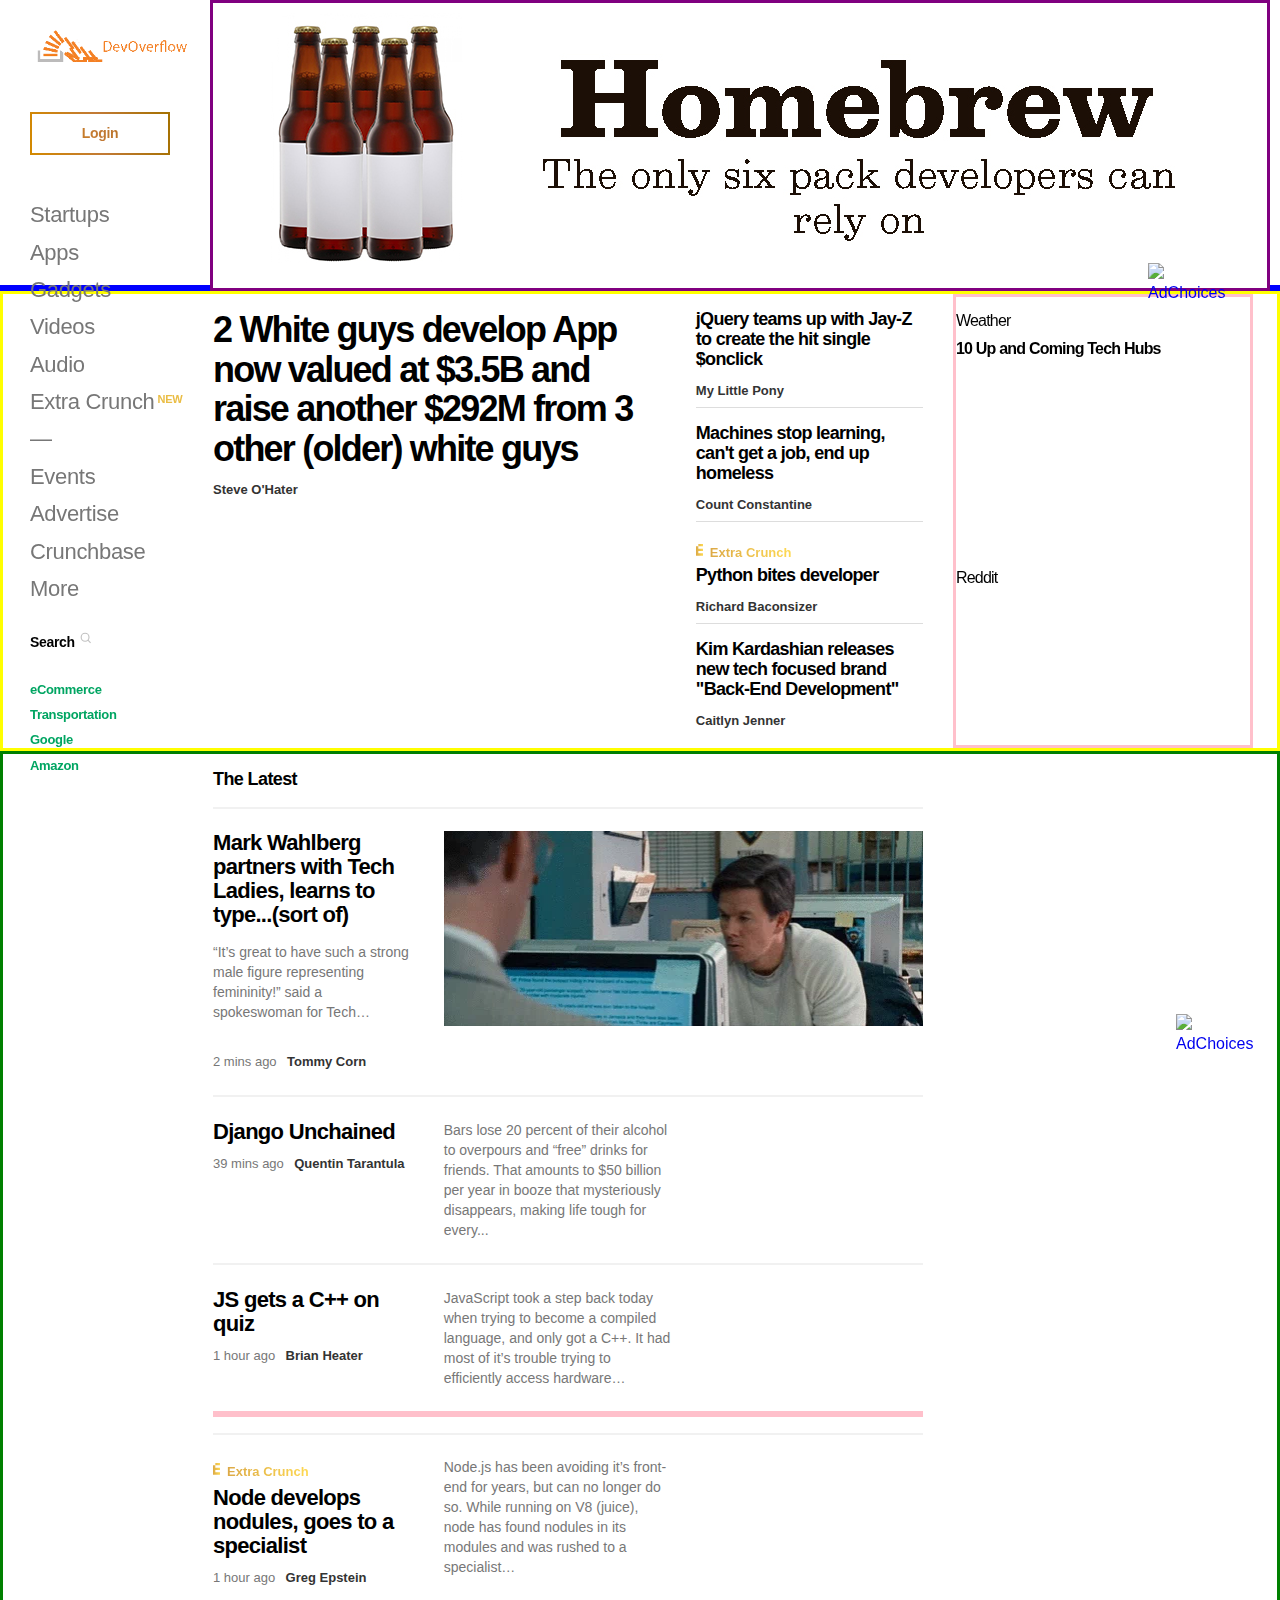
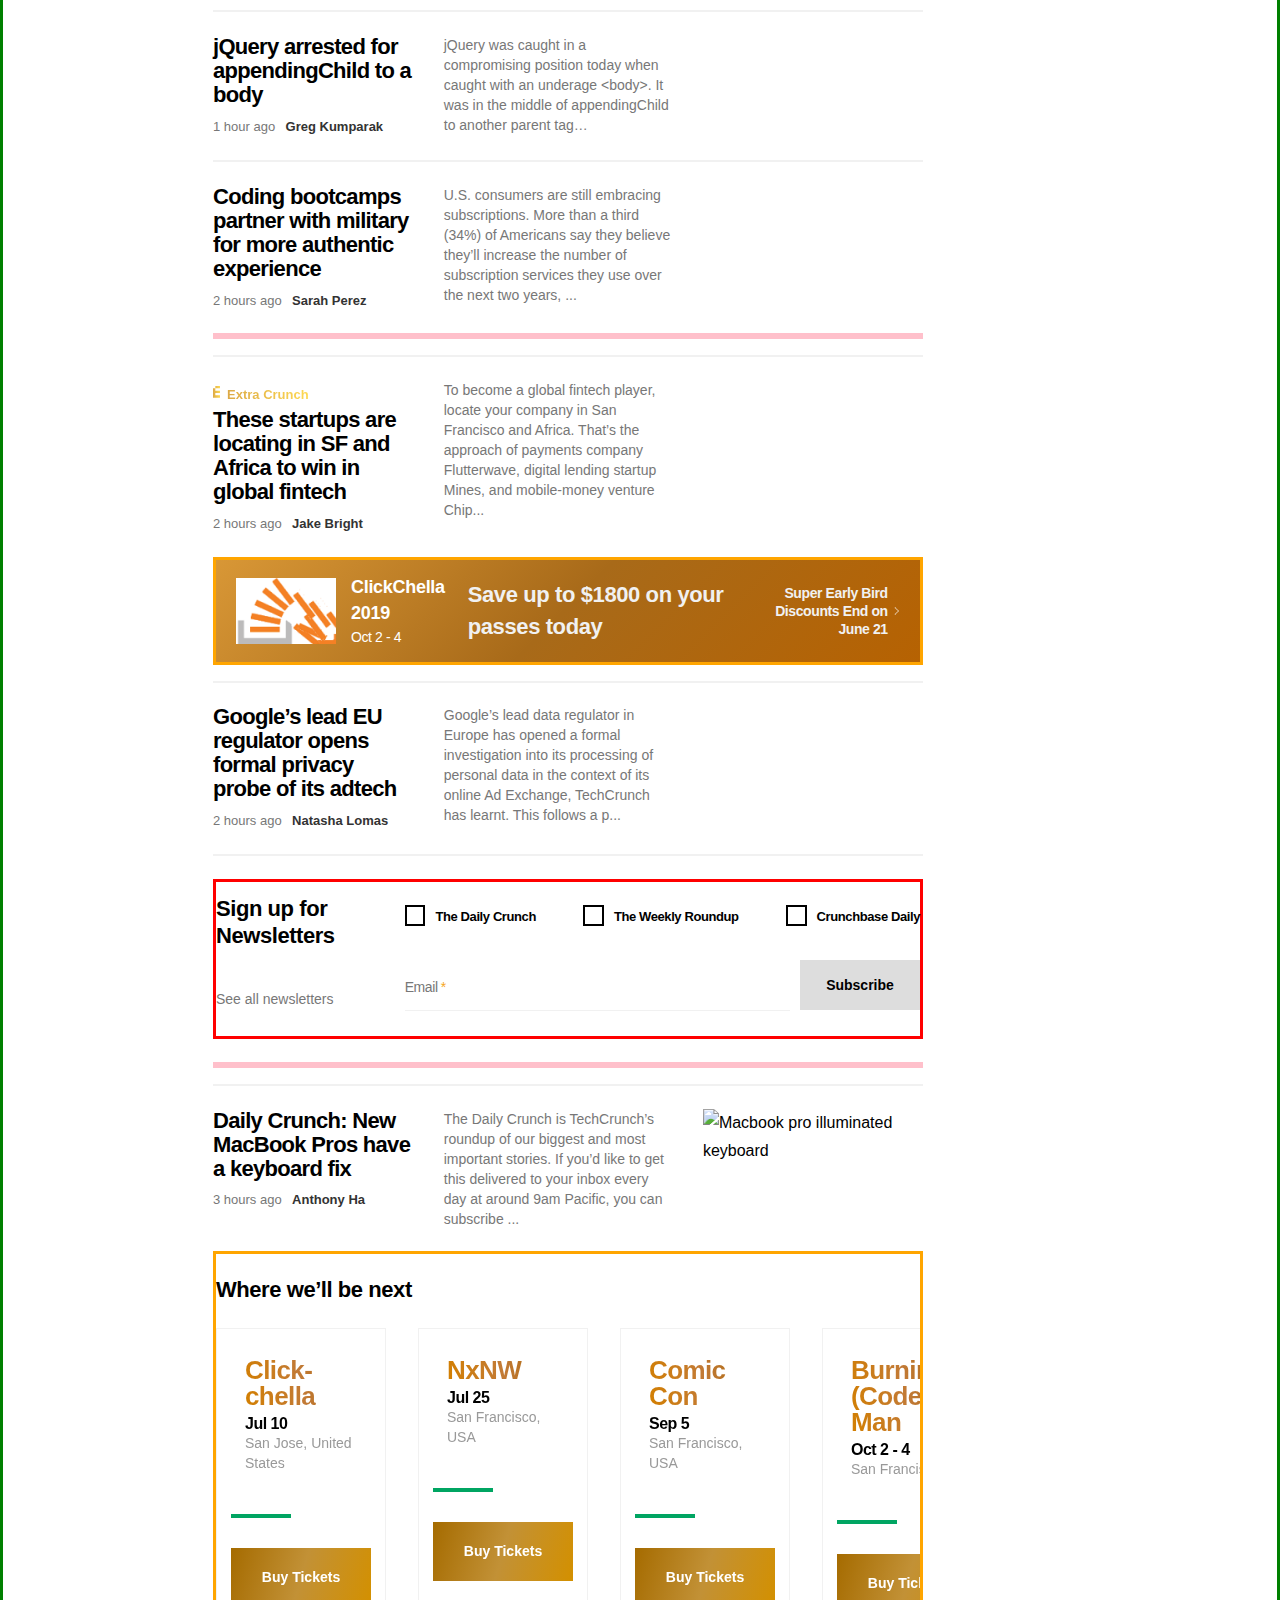
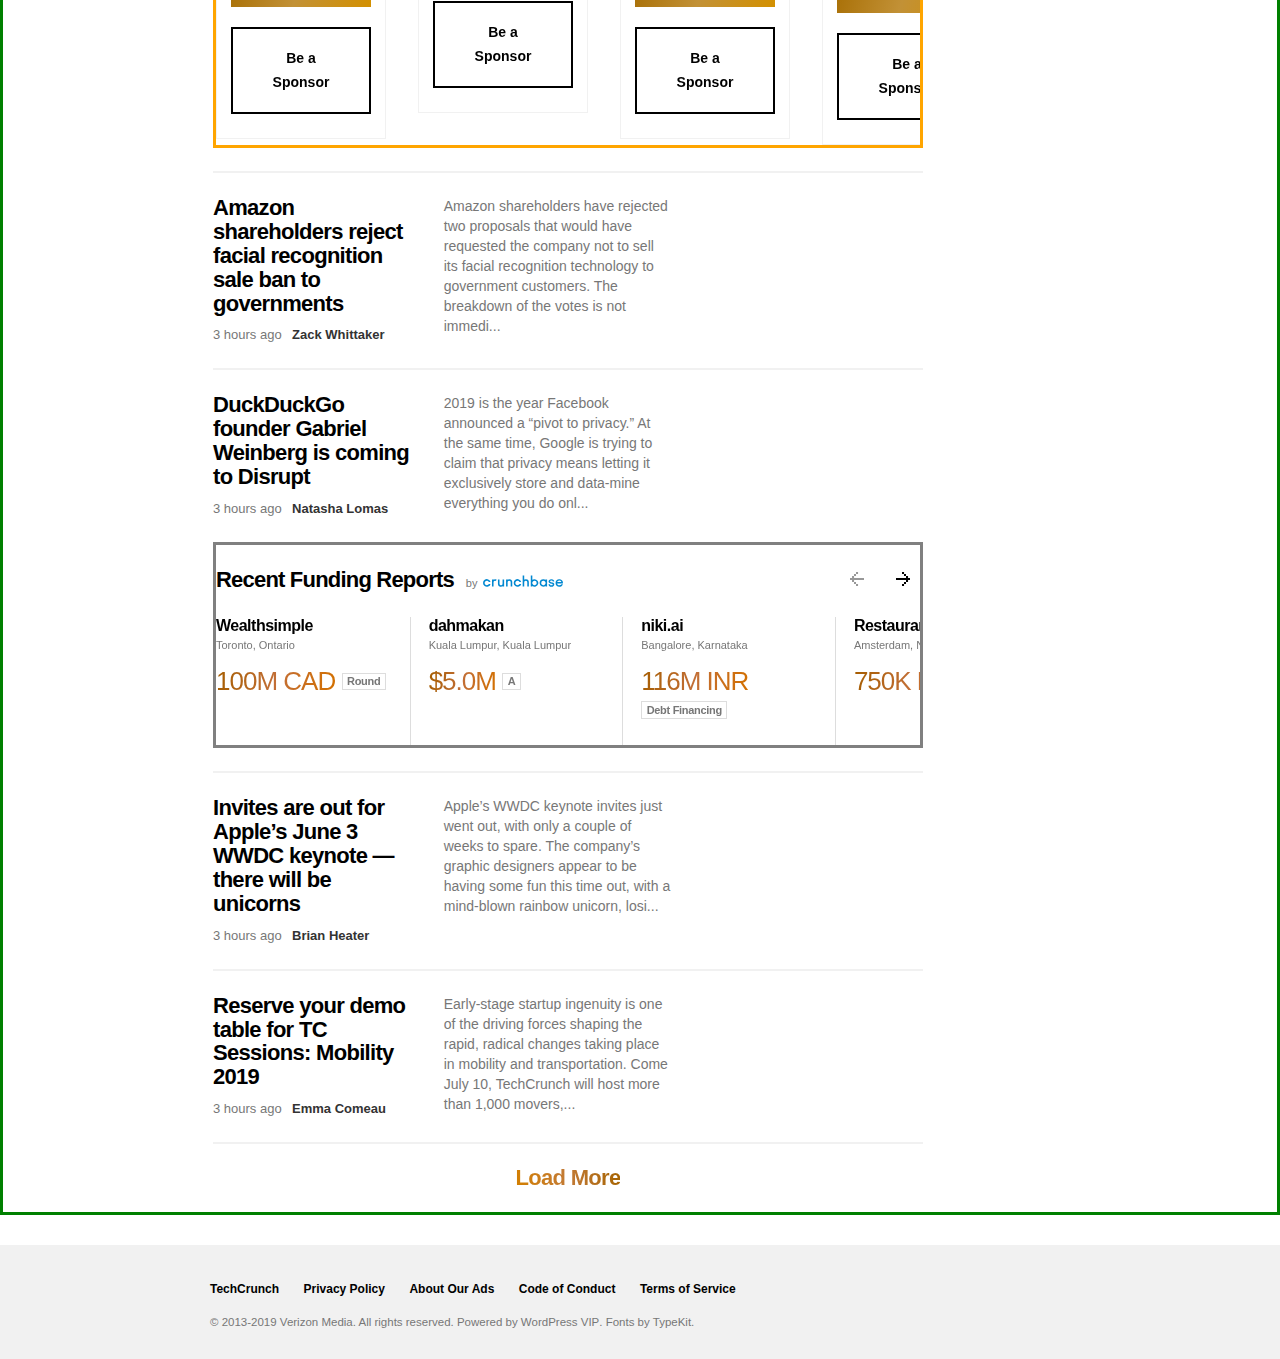
==== index.html @ 73441c1e "local changes" ====
<!DOCTYPE html>
<html lang="en-US"
    class="no-js wf-aktivgrotesk-n4-active wf-aktivgrotesk-i4-active wf-aktivgrotesk-n7-active wf-aktivgrotesk-i7-active wf-aktivgrotesk-n3-active wf-aktivgrotesk-i3-active wf-aktivgrotesk-n8-active wf-aktivgrotesk-i8-active wf-active">

<head>
    <meta charset="UTF-8">
    <meta name="viewport" content="width=device-width, initial-scale=1.0">
    <meta http-equiv="X-UA-Compatible" content="ie=edge">
    <title>DevOverflow</title>

    <link rel='stylesheet' id='all-css-0' href='inspiration/techcrunch.css' type='text/css' media='all' />
    <script type='text/javascript' src='https://s.aolcdn.com/ads/adsWrapper.js'></script>
    <script type='text/javascript'>
        try { adsEnableSandbox(); } catch (e) { }
    </script>
</head>

<body>
    <div id="root">
        <div>
            <div class="container--tc-magazine" style="margin-top: 285px;"><svg class="hidden-defs">
                    <defs>
                        <linearGradient x1="100%" y1="100%" x2="0.6%" y2="0.6%" id="greenGrad">
                            <stop stop-color="#00D301" offset="0%"></stop>
                            <stop stop-color="#36C275" offset="50.5%"></stop>
                            <stop stop-color="#00A562" offset="100%"></stop>
                        </linearGradient>
                        <linearGradient x1="0%" y1="50%" y2="50%" id="goldGrad">
                            <stop stop-color="#DCA946" offset="0%"></stop>
                            <stop stop-color="#FED952" offset="100%"></stop>
                        </linearGradient>
                        <linearGradient x1="100%" y1="100%" x2="0.571986607%" y2="0.571986607%" id="tc-gradient">
                            <stop stop-color="#00D301" offset="0%"></stop>
                            <stop stop-color="#36C275" offset="50%"></stop>
                            <stop stop-color="#00A562" offset="100%"></stop>
                        </linearGradient>
                        <linearGradient x1="0%" y1="0%" x2="100%" y2="100%" id="ec-gradient">
                            <stop stop-color="#DCA946" offset="0%"></stop>
                            <stop stop-color="#FED952" offset="100%"></stop>
                        </linearGradient>
                        <mask id="tc-logo" maskUnits="userSpaceOnUse" x="0" y="0" width="59.5" height="29.5">
                            <path
                                d="M0,0 L10,0 L10,10 L0,10 L0,0 Z M10,0 L20,0 L20,10 L10,10 L10,0 Z M10,10 L20,10 L20,20 L10,20 L10,10 Z M10,20 L20,20 L20,30 L10,30 L10,20 Z M20,0 L30,0 L30,10 L20,10 L20,0 Z M30,10 L40,10 L40,20 L30,20 L30,10 Z M30,20 L40,20 L40,30 L30,30 L30,20 Z M40,20 L50,20 L50,30 L40,30 L40,20 Z M40,0 L50,0 L50,10 L40,10 L40,0 Z M50,20 L60,20 L60,30 L50,30 L50,20 Z M50,0 L60,0 L60,10 L50,10 L50,0 Z"
                                fill="white"></path>
                        </mask>
                    </defs>
                </svg>
                <div></div>
                <div class="ad-unit ad-unit__billboard ad-unit--fixed"
                    style="top: 0px; border-style:solid; border-color: purple; border-width:3px;">
                    <div class="ad-unit__ad ad-unit__leaderboard" id="tc-ad-leaderboard"><img
                            src="images/homebrewad.jpg" alt="" style="width:970px; height:250px">
                        <div id=" atwAdFrame0EAN"
                            style="width: 970px; height: 15px; top: 0px; left: 0px; margin: 0px auto; position: relative;">
                            <a id="atwAdFrame0EANA"
                                style="position:absolute;right:0px;z-index:4999;margin:0 auto;width:77px;height:15px"
                                href="http://adinfo.aol.com/" target="_blank"><img
                                    src="//o.aolcdn.com/ads/adchoices.png"
                                    style="border:none;width:77px;height:15px;vertical-align:top" alt="AdChoices"></a>
                        </div>
                    </div>
                </div>
                <header class="site-navigation" style="border-style:solid; border-color: blue; border-width:3px;">
                    <div class="desktop-nav" styleå="top: 0px; height: 581px;">
                        <div class="desktop-nav__header">
                            <div class=""><a href="#"> <img src="images/250x50logo.png" alt=""></a></div>
                        </div>
                        <div class="desktop-nav__login">
                            <div class="navigation__login-links"><a
                                    class="button button--login button--green-gradient button--secondary" target=""
                                    href="//oidc.techcrunch.com/login/?dest=https%3A%2F%2Ftechcrunch.com%2F">Login</a>
                            </div>
                        </div>
                        <div class="desktop-nav__body">
                            <ul class="menu navigation__main-menu">
                                <li class="menu__item "><a href="/startups/">Startups</a></li>
                                <li class="menu__item "><a href="/apps/">Apps</a></li>
                                <li class="menu__item "><a href="/gadgets/">Gadgets</a></li>
                                <li class="menu__item "><a href="/video/">Videos</a></li>
                                <li class="menu__item "><a href="/pages/podcasts/">Audio</a></li>
                                <li class="menu__item  menu__item--extra-crunch menu__item--extra-crunch__main"><a
                                        href="/extracrunch/">Extra Crunch</a></li>
                                <li class="menu__item "><a href="/">—</a></li>
                                <li class="menu__item "><a href="/events/">Events</a></li>
                                <li class="menu__item "><a href="/pages/advertisement-events-calendar/">Advertise</a>
                                </li>
                                <li class="menu__item "><a href="http://crunchbase.com">Crunchbase</a></li>
                                <li class="menu__item "><a href="/">More</a></li>
                            </ul>
                            <div class="search-field"><label for="nav-search-field">Search<svg
                                        class="icon icon--search icon--grey " viewBox="0 0 20 20" version="1.1"
                                        aria-labelledby="title">
                                        <title>search</title>
                                        <g>
                                            <ellipse cx="9.1" cy="8.7" rx="7" ry="7.2"></ellipse>
                                            <path d="M18.9,18.7l-4.7-4.8"></path>
                                        </g>
                                    </svg></label></div>
                            <ul class="menu my-lists-container"></ul>
                            <ul class="menu navigation__trending-topics">
                                <li class="menu__item "><a href="/ecommerce/">
                                        eCommerce</a></li>
                                <li class="menu__item "><a href="/transportation/">Transportation
                                    </a></li>
                                <li class="menu__item "><a href="/tag/google/">Google
                                    </a></li>
                                <li class="menu__item "><a href="/tag/amazon/">Amazon
                                    </a></li>
                            </ul>
                        </div>
                    </div>
                </header>
                <div id="tc-main-content">
                    <div class="content-wrap" style="border-style:solid; border-color: yellow; border-width:3px;">
                        <!-- Feature Content Wrapper -->
                        <div class="content">
                            <div>
                                <div class="feature-island__posts"></div>
                                <div class="feature-island">
                                    <div class="feature-island-main-block fi-main-block--unread">
                                        <h2 class="fi-main-block__title"><a class="post-block__title__link"
                                                href="/2019/05/21/three-point-five-unicorns/">2 White guys develop App
                                                now
                                                valued at $3.5B and raise another $292M from 3 other (older) white
                                                guys</a>
                                        </h2>
                                        <p class="fi-main-block__byline"><span><a aria-label="Posts by Steve O'Hater"
                                                    href="/author/steve-o-hear/">Steve O'Hater</a></span></p><a
                                            class="post-block__title__link"
                                            href="/2019/05/21/three-point-five-unicorns/">
                                            <figure class="post-block__media"><img alt=""
                                                    sizes="(max-width: 1600px) 600px, 850px"
                                                    src="https://techcrunch.com/wp-content/uploads/2019/05/Taavet_Kristo-5921.jpg?w=850&amp;h=492&amp;crop=1"
                                                    srcset="https://techcrunch.com/wp-content/uploads/2019/05/Taavet_Kristo-5921.jpg?w=600&amp;h=347&amp;crop=1 600w, https://techcrunch.com/wp-content/uploads/2019/05/Taavet_Kristo-5921.jpg?w=850&amp;h=492&amp;crop=1 850w">
                                            </figure>
                                        </a>
                                    </div>
                                    <div class="mini-view">
                                        <article class="mini-view__item mini-item--unread">
                                            <h3 class="mini-view__item__title"><a
                                                    href="/2019/05/22/invites-are-out-for-apples-june-3-wwdc-keynote-there-will-be-unicorns/">jQuery
                                                    teams up with Jay-Z to create the hit single $onclick</a>
                                            </h3>
                                            <p class="fi-main-block__byline"><span><a aria-label="Posts by Brian Heater"
                                                        href="/author/brian-heater/">My Little Pony</a></span></p>
                                        </article>
                                        <article class="mini-view__item mini-item--unread">
                                            <h3 class="mini-view__item__title"><a
                                                    href="/2019/05/21/uber-eats-pass-subscription/">Machines stop
                                                    learning,
                                                    can't get a job, end up homeless</a></h3>
                                            <p class="fi-main-block__byline"><span><a
                                                        aria-label="Posts by Josh Constine"
                                                        href="/author/josh-constine/">Count Constantine</a></span></p>
                                        </article>
                                        <article class="mini-view__item mini-item--unread">
                                            <div class="premium-content__label">
                                                <div class="premium-content__label__icon"><svg
                                                        class="icon icon--extra-crunch-e icon--gold-gradient "
                                                        viewBox="0 0 20 20" version="1.1" aria-labelledby="title">
                                                        <title>extra-crunch-e</title>
                                                        <path
                                                            d="M0 12.667V3.333h2.333v2.334H7V8H2.333v2.333H7v2.334H0zM2.333 1H7v2.333H2.333V1z">
                                                        </path>
                                                    </svg></div>
                                                <div
                                                    class="premium-content__label__text gradient-text gradient-text--gold-gradient">
                                                    Extra Crunch</div>
                                            </div>
                                            <h3 class="mini-view__item__title"><a
                                                    href="/2019/05/21/the-exit-getarounds-300m-roadtrip/">Python bites
                                                    developer</a></h3>
                                            <p class="fi-main-block__byline"><span><a aria-label="Posts by Lucas Matney"
                                                        href="/author/lucas-matney/">Richard Baconsizer</a></span></p>
                                        </article>
                                        <article class="mini-view__item mini-item--unread">
                                            <h3 class="mini-view__item__title"><a href="/2019/05/21/deligram/">Kim
                                                    Kardashian releases new tech focused brand "Back-End
                                                    Development"</a>
                                            </h3>
                                            <p class="fi-main-block__byline"><span><a aria-label="Posts by Jon Russell"
                                                        href="/author/jon-russell/">Caitlyn Jenner</a></span></p>
                                        </article>
                                    </div>
                                </div>
                                <aside class="sidebar sidebar--feature-island sidebar--sticky-main sticky-parent "
                                    style="border-style:solid; border-color: pink; border-width:3px;">
                                    <div class="sticky-top-wrap">
                                        <div class="api-unit sticky">
                                            <!-- was called: "ad-unit sticky" -->
                                            <div class="sidebanr-widget sidebar-widget--event">
                                                <div class="DO-weather">Weather

                                                </div>
                                                <div class="DO-Gmap" style="font-weight: bold">10 Up and Coming Tech
                                                    Hubs
                                                    <!-- Here is Sabrina's google maps api -->


                                                    <div id="map" style="height: 200px; width:100%;">
                                                    </div>

                                                </div>
                                                <div class="DO-Reddit">Reddit

                                                </div>
                                            </div>
                                        </div>
                                    </div>
                                </aside>
                            </div>
                        </div>
                    </div>
                    <div class="content-wrap" style="border-style:solid; border-color: green; border-width:3px;">
                        <!-- Main/Other Content Wrapper -->
                        <div class="content">
                            <h2 class="river__title river__title--home">The Latest</h2>
                            <div class="river river--homepage ">
                                <div>
                                    <article class="post-block post-block--featured post-block--unread">
                                        <footer class="post-block__footer">
                                            <figure class="post-block__media"><img alt="boring-company"
                                                    sizes="(max-width: 940px) 100vw, 940px"
                                                    src="images/Wahlberg.webp?w=940&amp;h=465&amp;crop=1"
                                                    srcset="images/Wahlberg.webp?w=940&amp;h=465&amp;crop=1 940w">
                                            </figure>
                                        </footer>
                                        <header class="post-block__header">
                                            <h2 class="post-block__title"><a class="post-block__title__link"
                                                    href="/2019/05/22/review-of-elon-musks-dc-to-baltimore-loop-system-reveals-safety-concerns/">Mark
                                                    Wahlberg partners with Tech Ladies, learns to type...(sort of)</a>
                                            </h2>
                                            <div class="post-block__content">
                                                <p>“It’s great to have such a strong male figure representing
                                                    femininity!” said a spokeswoman for Tech…</p>
                                            </div>
                                            <div class="post-block__meta">
                                                <div class="river-byline"><time class="river-byline__time"
                                                        datetime="2019-05-22T19:27:54.000Z">2 mins ago</time><span
                                                        class="river-byline__authors"><span><a
                                                                aria-label="Posts by Mark Harris"
                                                                href="/author/mark-harris/">Tommy Corn</a></span></span>
                                                </div>
                                            </div>
                                        </header>
                                    </article>
                                    <article class="post-block post-block--image post-block--unread">
                                        <header class="post-block__header">
                                            <h2 class="post-block__title"><a class="post-block__title__link"
                                                    href="/2019/05/22/nectar-bar-inventory/">Django Unchained</a></h2>
                                            <div class="post-block__meta">
                                                <div class="river-byline"><time class="river-byline__time"
                                                        datetime="2019-05-22T18:50:37.000Z">39 mins ago</time><span
                                                        class="river-byline__authors"><span><a
                                                                aria-label="Posts by Josh Constine"
                                                                href="/author/josh-constine/">Quentin
                                                                Tarantula</a></span></span></div>
                                            </div>
                                        </header>
                                        <div class="post-block__content">
                                            <p>Bars lose 20 percent of their alcohol to overpours and “free” drinks for
                                                friends. That amounts to $50 billion per year in booze that mysteriously
                                                disappears, making life tough for every...</p>
                                        </div>
                                        <footer class="post-block__footer">
                                            <figure class="post-block__media">
                                                <picture>
                                                    <source
                                                        srcset="https://techcrunch.com/wp-content/uploads/2019/05/Nectar-Bar-Inventory-sonar.png?w=200&amp;h=200&amp;crop=1 1x, https://techcrunch.com/wp-content/uploads/2019/05/Nectar-Bar-Inventory-sonar.png?w=400&amp;h=400&amp;crop=1 2x"
                                                        media="https://techcrunch.com/wp-content/uploads/2019/05/Nectar-Bar-Inventory-sonar.png">
                                                    <img alt="" sizes="(max-width: 430px) 100vw, 430px"
                                                        src="https://techcrunch.com/wp-content/uploads/2019/05/Nectar-Bar-Inventory-sonar.png?w=430&amp;h=230&amp;crop=1"
                                                        srcset="https://techcrunch.com/wp-content/uploads/2019/05/Nectar-Bar-Inventory-sonar.png?w=200&amp;h=107&amp;crop=1 200w, https://techcrunch.com/wp-content/uploads/2019/05/Nectar-Bar-Inventory-sonar.png?w=430&amp;h=230&amp;crop=1 430w">
                                                </picture>
                                            </figure>
                                        </footer>
                                    </article>
                                    <article class="post-block post-block--image post-block--unread">
                                        <header class="post-block__header">
                                            <h2 class="post-block__title"><a class="post-block__title__link"
                                                    href="/2019/05/22/amazon-has-turned-warehouse-tasks-into-a-literal-game/">JS
                                                    gets a C++ on quiz</a></h2>
                                            <div class="post-block__meta">
                                                <div class="river-byline"><time class="river-byline__time"
                                                        datetime="2019-05-22T18:12:19.000Z">1 hour ago</time><span
                                                        class="river-byline__authors"><span><a
                                                                aria-label="Posts by Brian Heater"
                                                                href="/author/brian-heater/">Brian
                                                                Heater</a></span></span></div>
                                            </div>
                                        </header>
                                        <div class="post-block__content">
                                            <p>JavaScript took a step back today when trying to become a compiled
                                                language, and only got a C++. It had most of it’s trouble trying to
                                                efficiently access hardware…</p>
                                        </div>
                                        <footer class="post-block__footer">
                                            <figure class="post-block__media">
                                                <picture>
                                                    <source
                                                        srcset="https://techcrunch.com/wp-content/uploads/2018/12/GettyImages-825338322.jpg?w=200&amp;h=200&amp;crop=1 1x, https://techcrunch.com/wp-content/uploads/2018/12/GettyImages-825338322.jpg?w=400&amp;h=400&amp;crop=1 2x"
                                                        media="https://techcrunch.com/wp-content/uploads/2018/12/GettyImages-825338322.jpg">
                                                    <img alt="" sizes="(max-width: 430px) 100vw, 430px"
                                                        src="https://techcrunch.com/wp-content/uploads/2018/12/GettyImages-825338322.jpg?w=430&amp;h=230&amp;crop=1"
                                                        srcset="https://techcrunch.com/wp-content/uploads/2018/12/GettyImages-825338322.jpg?w=200&amp;h=107&amp;crop=1 200w, https://techcrunch.com/wp-content/uploads/2018/12/GettyImages-825338322.jpg?w=430&amp;h=230&amp;crop=1 430w">
                                                </picture>
                                            </figure>
                                        </footer>
                                    </article>
                                    <div class="yap-ad-container-div"
                                        style="border-style:solid; border-color: pink; border-width:3px;">
                                        <div class="yap-ad-b2018d9e-dedc-4e85-8823-b06917beb892"></div>
                                    </div>
                                    <div class="ad-unit__ad ad-unit__native" id="tc-ad-native"><iframe itemscope=""
                                            itemtype="https://schema.org/WPAdBlock" tabindex="-1" width="859"
                                            height="250" title="Ad" marginwidth="0" marginheight="0"
                                            allowtransparency="true" frameborder="0" scrolling="no"
                                            sandbox="allow-forms allow-scripts allow-popups allow-popups-to-escape-sandbox allow-same-origin"
                                            id="atwAdFrame2" name="atwAdFrame2" banid=""
                                            style="width: 0px; height: 0px; display: none;"></iframe></div>
                                    <article class="post-block post-block--image post-block--unread">
                                        <header class="post-block__header">
                                            <div class="premium-content__label">
                                                <div class="premium-content__label__icon"><svg
                                                        class="icon icon--extra-crunch-e icon--gold-gradient "
                                                        viewBox="0 0 20 20" version="1.1" aria-labelledby="title">
                                                        <title>extra-crunch-e</title>
                                                        <path
                                                            d="M0 12.667V3.333h2.333v2.334H7V8H2.333v2.333H7v2.334H0zM2.333 1H7v2.333H2.333V1z">
                                                        </path>
                                                    </svg></div>
                                                <div
                                                    class="premium-content__label__text gradient-text gradient-text--gold-gradient">
                                                    Extra Crunch</div>
                                            </div>
                                            <h2 class="post-block__title"><a class="post-block__title__link"
                                                    href="/2019/05/22/moira-weigel-on-the-internet-of-women-part-two/">Node
                                                    develops nodules, goes to a specialist</a></h2>
                                            <div class="post-block__meta">
                                                <div class="river-byline"><time class="river-byline__time"
                                                        datetime="2019-05-22T18:07:50.000Z">1 hour ago</time><span
                                                        class="river-byline__authors"><span><a
                                                                aria-label="Posts by Greg Epstein"
                                                                href="/author/greg-epstein/">Greg
                                                                Epstein</a></span></span></div>
                                            </div>
                                        </header>
                                        <div class="post-block__content">
                                            <p>Node.js has been avoiding it’s front-end for years, but can no longer do
                                                so. While running on V8 (juice), node has found nodules in its modules
                                                and was rushed to a specialist…</p>
                                        </div>
                                        <footer class="post-block__footer">
                                            <figure class="post-block__media">
                                                <picture>
                                                    <source
                                                        srcset="https://techcrunch.com/wp-content/uploads/2019/05/GettyImages-1061262324-e1558547871141.jpg?w=200&amp;h=200&amp;crop=1 1x, https://techcrunch.com/wp-content/uploads/2019/05/GettyImages-1061262324-e1558547871141.jpg?w=400&amp;h=400&amp;crop=1 2x"
                                                        media="https://techcrunch.com/wp-content/uploads/2019/05/GettyImages-1061262324-e1558547871141.jpg">
                                                    <img alt="" sizes="(max-width: 430px) 100vw, 430px"
                                                        src="https://techcrunch.com/wp-content/uploads/2019/05/GettyImages-1061262324-e1558547871141.jpg?w=430&amp;h=230&amp;crop=1"
                                                        srcset="https://techcrunch.com/wp-content/uploads/2019/05/GettyImages-1061262324-e1558547871141.jpg?w=200&amp;h=107&amp;crop=1 200w, https://techcrunch.com/wp-content/uploads/2019/05/GettyImages-1061262324-e1558547871141.jpg?w=430&amp;h=230&amp;crop=1 430w">
                                                </picture>
                                            </figure>
                                        </footer>
                                    </article>
                                    <article class="post-block post-block--image post-block--unread">
                                        <header class="post-block__header">
                                            <h2 class="post-block__title"><a class="post-block__title__link"
                                                    href="/2019/05/22/seven-years-later-the-ouya-is-dead-for-real/">jQuery
                                                    arrested for appendingChild to a body</a></h2>
                                            <div class="post-block__meta">
                                                <div class="river-byline"><time class="river-byline__time"
                                                        datetime="2019-05-22T18:02:16.000Z">1 hour ago</time><span
                                                        class="river-byline__authors"><span><a
                                                                aria-label="Posts by Greg Kumparak"
                                                                href="/author/greg-kumparak/">Greg
                                                                Kumparak</a></span></span></div>
                                            </div>
                                        </header>
                                        <div class="post-block__content">
                                            <p>jQuery was caught in a compromising position today when caught with an
                                                underage

                                                &lt;body&gt;. It was in the middle of appendingChild to another
                                                parent tag…</p>
                                        </div>
                                        <footer class="post-block__footer">
                                            <figure class="post-block__media">
                                                <picture>
                                                    <source
                                                        srcset="https://techcrunch.com/wp-content/uploads/2013/12/ouya.jpg?w=200&amp;h=200&amp;crop=1 1x, https://techcrunch.com/wp-content/uploads/2013/12/ouya.jpg?w=400&amp;h=400&amp;crop=1 2x"
                                                        media="https://techcrunch.com/wp-content/uploads/2013/12/ouya.jpg">
                                                    <img alt="" sizes="(max-width: 430px) 100vw, 430px"
                                                        src="https://techcrunch.com/wp-content/uploads/2013/12/ouya.jpg?w=430&amp;h=230&amp;crop=1"
                                                        srcset="https://techcrunch.com/wp-content/uploads/2013/12/ouya.jpg?w=200&amp;h=107&amp;crop=1 200w, https://techcrunch.com/wp-content/uploads/2013/12/ouya.jpg?w=430&amp;h=230&amp;crop=1 430w">
                                                </picture>
                                            </figure>
                                        </footer>
                                    </article>
                                    <article class="post-block post-block--image post-block--unread">
                                        <header class="post-block__header">
                                            <h2 class="post-block__title"><a class="post-block__title__link"
                                                    href="/2019/05/22/subscription-fatigue-hasnt-hit-yet/">Coding
                                                    bootcamps
                                                    partner with military for more authentic experience</a></h2>
                                            <div class="post-block__meta">
                                                <div class="river-byline"><time class="river-byline__time"
                                                        datetime="2019-05-22T17:29:07.000Z">2 hours ago</time><span
                                                        class="river-byline__authors"><span><a
                                                                aria-label="Posts by Sarah Perez"
                                                                href="/author/sarah-perez/">Sarah
                                                                Perez</a></span></span></div>
                                            </div>
                                        </header>
                                        <div class="post-block__content">
                                            <p>U.S. consumers are still embracing subscriptions. More than a third (34%)
                                                of Americans say they believe they’ll increase the number of
                                                subscription services they use over the next two years, ...</p>
                                        </div>
                                        <footer class="post-block__footer">
                                            <figure class="post-block__media">
                                                <picture>
                                                    <source
                                                        srcset="https://techcrunch.com/wp-content/uploads/2019/05/GettyImages-870681612.jpg?w=200&amp;h=200&amp;crop=1 1x, https://techcrunch.com/wp-content/uploads/2019/05/GettyImages-870681612.jpg?w=400&amp;h=400&amp;crop=1 2x"
                                                        media="https://techcrunch.com/wp-content/uploads/2019/05/GettyImages-870681612.jpg">
                                                    <img alt="" sizes="(max-width: 430px) 100vw, 430px"
                                                        src="https://techcrunch.com/wp-content/uploads/2019/05/GettyImages-870681612.jpg?w=430&amp;h=230&amp;crop=1"
                                                        srcset="https://techcrunch.com/wp-content/uploads/2019/05/GettyImages-870681612.jpg?w=200&amp;h=107&amp;crop=1 200w, https://techcrunch.com/wp-content/uploads/2019/05/GettyImages-870681612.jpg?w=430&amp;h=230&amp;crop=1 430w">
                                                </picture>
                                            </figure>
                                        </footer>
                                    </article>
                                    <div class="yap-ad-container-div"
                                        style="border-style:solid; border-color: pink; border-width:3px;">
                                        <div class="yap-ad-05c0b21d-e742-494d-ac59-474e3feaa4b8"></div>
                                    </div>
                                    <article class="post-block post-block--image post-block--unread">
                                        <header class="post-block__header">
                                            <div class="premium-content__label">
                                                <div class="premium-content__label__icon"><svg
                                                        class="icon icon--extra-crunch-e icon--gold-gradient "
                                                        viewBox="0 0 20 20" version="1.1" aria-labelledby="title">
                                                        <title>extra-crunch-e</title>
                                                        <path
                                                            d="M0 12.667V3.333h2.333v2.334H7V8H2.333v2.333H7v2.334H0zM2.333 1H7v2.333H2.333V1z">
                                                        </path>
                                                    </svg></div>
                                                <div
                                                    class="premium-content__label__text gradient-text gradient-text--gold-gradient">
                                                    Extra Crunch</div>
                                            </div>
                                            <h2 class="post-block__title"><a class="post-block__title__link"
                                                    href="/2019/05/22/startups-locating-in-sf-and-africa-to-win-global-fintech/">These
                                                    startups are locating in SF and Africa to win in global fintech</a>
                                            </h2>
                                            <div class="post-block__meta">
                                                <div class="river-byline"><time class="river-byline__time"
                                                        datetime="2019-05-22T17:12:51.000Z">2 hours ago</time><span
                                                        class="river-byline__authors"><span><a
                                                                aria-label="Posts by Jake Bright"
                                                                href="/author/jake-bright/">Jake
                                                                Bright</a></span></span></div>
                                            </div>
                                        </header>
                                        <div class="post-block__content">
                                            <p>To become a global fintech player, locate your company in San Francisco
                                                and Africa. That’s the approach of payments company Flutterwave, digital
                                                lending startup Mines, and mobile-money venture Chip...</p>
                                        </div>
                                        <footer class="post-block__footer">
                                            <figure class="post-block__media">
                                                <picture>
                                                    <source
                                                        srcset="https://techcrunch.com/wp-content/uploads/2019/05/SF-to-Afrca.jpg?w=200&amp;h=200&amp;crop=1 1x, https://techcrunch.com/wp-content/uploads/2019/05/SF-to-Afrca.jpg?w=400&amp;h=400&amp;crop=1 2x"
                                                        media="https://techcrunch.com/wp-content/uploads/2019/05/SF-to-Afrca.jpg">
                                                    <img alt="" sizes="(max-width: 430px) 100vw, 430px"
                                                        src="https://techcrunch.com/wp-content/uploads/2019/05/SF-to-Afrca.jpg?w=430&amp;h=230&amp;crop=1"
                                                        srcset="https://techcrunch.com/wp-content/uploads/2019/05/SF-to-Afrca.jpg?w=200&amp;h=107&amp;crop=1 200w, https://techcrunch.com/wp-content/uploads/2019/05/SF-to-Afrca.jpg?w=430&amp;h=230&amp;crop=1 430w">
                                                </picture>
                                            </figure>
                                        </footer>
                                    </article><a href="/events/disrupt-sf-2019/tickets">
                                        <div class="homepage__event-promo"
                                            style="border-style:solid; border-color: orange; border-width:3px;">
                                            <div class="event-promo__header">
                                                <div class="logo"><svg width="100px" height="60px" viewBox="0 0 60 30"
                                                        version="1.1" style="display: block;">
                                                        <title>TechCrunch</title>
                                                        <g mask="url(#tc-logo)">
                                                            <img src="images/stackoverflowlogobox.png" alt="">
                                                            <rect x="0" y="0" width="120" height="60" fill="#fff">
                                                            </rect>
                                                            <rect id="logo-gradient" class="navigation__logo-gradient"
                                                                x="0" y="0" width="60" height="30" fill="white"></rect>
                                                        </g>
                                                    </svg></div>
                                                <div class="event-info">
                                                    <h2 class="event-title">ClickChella 2019</h2><span
                                                        class="event-date">Oct
                                                        2 - 4</span>
                                                </div>
                                            </div>
                                            <div class="event-promo__content">
                                                <div class="event-promo__content__description">Save up to $1800 on your
                                                    passes today</div>
                                                <div class="event-promo__content__cta"><span class="cta">Super Early
                                                        Bird Discounts End on June 21<svg
                                                            class="icon icon--carat-right icon--white "
                                                            viewBox="0 0 20 20" version="1.1" aria-labelledby="title">
                                                            <title>carat-right</title>
                                                            <path
                                                                d="M5,0h2.2v2.2H5V0z M7.2,2.2h2.2v2.2H7.2V2.2z M9.4,4.4h2.2v2.2H9.4V4.4z M11.7,6.7h2.2v2.2h-2.2V6.7z M5,17.8h2.2V20H5V17.8z M9.4,13.3h2.2v2.2H9.4V13.3z M11.7,11.1h2.2v2.2h-2.2V11.1z M7.2,15.6h2.2v2.2H7.2V15.6z M13.9,8.9h2.2v2.2h-2.2V8.9z">
                                                            </path>
                                                        </svg></span><span
                                                        class="cta--mobile button button--secondary button--white">Buy
                                                        Now</span></div>
                                            </div>
                                        </div>
                                    </a>
                                    <article class="post-block post-block--image post-block--unread">
                                        <header class="post-block__header">
                                            <h2 class="post-block__title"><a class="post-block__title__link"
                                                    href="/2019/05/22/googles-lead-eu-regulator-opens-formal-privacy-probe-of-its-adtech/">Google’s
                                                    lead EU regulator opens formal privacy probe of its adtech</a></h2>
                                            <div class="post-block__meta">
                                                <div class="river-byline"><time class="river-byline__time"
                                                        datetime="2019-05-22T17:00:07.000Z">2 hours ago</time><span
                                                        class="river-byline__authors"><span><a
                                                                aria-label="Posts by Natasha Lomas"
                                                                href="/author/natasha-lomas/">Natasha
                                                                Lomas</a></span></span></div>
                                            </div>
                                        </header>
                                        <div class="post-block__content">
                                            <p>Google’s lead data regulator in Europe has opened a formal investigation
                                                into its processing of personal data in the context of its online Ad
                                                Exchange, TechCrunch has learnt. This follows a p...</p>
                                        </div>
                                        <footer class="post-block__footer">
                                            <figure class="post-block__media">
                                                <picture>
                                                    <source
                                                        srcset="https://techcrunch.com/wp-content/uploads/2015/10/shutterstock_323833889.jpg?w=200&amp;h=200&amp;crop=1 1x, https://techcrunch.com/wp-content/uploads/2015/10/shutterstock_323833889.jpg?w=400&amp;h=400&amp;crop=1 2x"
                                                        media="https://techcrunch.com/wp-content/uploads/2015/10/shutterstock_323833889.jpg">
                                                    <img alt="" sizes="(max-width: 430px) 100vw, 430px"
                                                        src="https://techcrunch.com/wp-content/uploads/2015/10/shutterstock_323833889.jpg?w=430&amp;h=230&amp;crop=1"
                                                        srcset="https://techcrunch.com/wp-content/uploads/2015/10/shutterstock_323833889.jpg?w=200&amp;h=107&amp;crop=1 200w, https://techcrunch.com/wp-content/uploads/2015/10/shutterstock_323833889.jpg?w=430&amp;h=230&amp;crop=1 430w">
                                                </picture>
                                            </figure>
                                        </footer>
                                    </article>
                                    <div class="post-block">
                                        <div class="newsletter-signup-block"
                                            style="border-style:solid; border-color: red; border-width:3px;">
                                            <header class="newsletter-signup__header">
                                                <h3 class="newsletter-signup__title">Sign up for Newsletters</h3>
                                                <p class="newsletter-signup__all-link"><a
                                                        href="http://link.techcrunch.com/join/134/signup-all-newsletters"
                                                        target="_blank">See all newsletters<span
                                                            class="screen-reader-text">(opens in a new
                                                            window)</span></a></p>
                                            </header>
                                            <div class="div__newsletter-form">
                                                <form class="form newsletter-form">
                                                    <div
                                                        class="form-field form-field--checkbox form-field--default form-field--required">
                                                        <div class="form-field__checkbox-wrapper"><input
                                                                class="form-field__input form-field__input--checkbox"
                                                                id="checkbox-daily" name="newsletters" type="checkbox"
                                                                value="crunchdaily"><label class="checkbox-field-label"
                                                                for="checkbox-daily">The Daily Crunch</label></div>
                                                        <div class="form-field__checkbox-wrapper"><input
                                                                class="form-field__input form-field__input--checkbox"
                                                                id="checkbox-weekly" name="newsletters" type="checkbox"
                                                                value="crunchweekly"><label class="checkbox-field-label"
                                                                for="checkbox-weekly">The Weekly Roundup</label></div>
                                                        <div class="form-field__checkbox-wrapper"><input
                                                                class="form-field__input form-field__input--checkbox"
                                                                id="checkbox-cb-daily" name="newsletters"
                                                                type="checkbox" value="crunchbase"><label
                                                                class="checkbox-field-label"
                                                                for="checkbox-cb-daily">Crunchbase Daily</label></div>
                                                    </div>
                                                    <fieldset
                                                        class="form-field form-field--email form-field--default form-field--required">
                                                        <input class="form-field__input form-field__input--email"
                                                            name="email" type="email" required="" value=""><label
                                                            class="form-field__label">Email</label></fieldset><button
                                                        class="button button--black button--primary"
                                                        disabled="">Subscribe</button>
                                                </form>
                                            </div>
                                        </div>
                                    </div>
                                    <div class="ad-unit__ad ad-unit__native" id="tc-ad-native2"
                                        style="border-style:solid; border-color: pink; border-width:3px;"><iframe
                                            itemscope="" itemtype="https://schema.org/WPAdBlock" tabindex="-1"
                                            width="859" height="250" title="Ad" marginwidth="0" marginheight="0"
                                            allowtransparency="true" frameborder="0" scrolling="no"
                                            sandbox="allow-forms allow-scripts allow-popups allow-popups-to-escape-sandbox allow-same-origin"
                                            id="atwAdFrame3" name="atwAdFrame3" banid=""
                                            style="width: 0px; height: 0px; display: none;"></iframe></div>
                                    <article class="post-block post-block--image post-block--unread">
                                        <header class="post-block__header">
                                            <h2 class="post-block__title"><a class="post-block__title__link"
                                                    href="/2019/05/22/daily-crunch-macbook-keyboard/">Daily Crunch: New
                                                    MacBook Pros have a keyboard fix</a></h2>
                                            <div class="post-block__meta">
                                                <div class="river-byline"><time class="river-byline__time"
                                                        datetime="2019-05-22T16:57:03.000Z">3 hours ago</time><span
                                                        class="river-byline__authors"><span><a
                                                                aria-label="Posts by Anthony Ha"
                                                                href="/author/anthony-ha/">Anthony Ha</a></span></span>
                                                </div>
                                            </div>
                                        </header>
                                        <div class="post-block__content">
                                            <p>The Daily Crunch is TechCrunch’s roundup of our biggest and most
                                                important stories. If you’d like to get this delivered to your inbox
                                                every day at around 9am Pacific, you can subscribe ...</p>
                                        </div>
                                        <footer class="post-block__footer">
                                            <figure class="post-block__media">
                                                <picture>
                                                    <source
                                                        srcset="https://techcrunch.com/wp-content/uploads/2019/05/GettyImages-958830422.jpg?w=200&amp;h=200&amp;crop=1 1x, https://techcrunch.com/wp-content/uploads/2019/05/GettyImages-958830422.jpg?w=400&amp;h=400&amp;crop=1 2x"
                                                        media="https://techcrunch.com/wp-content/uploads/2019/05/GettyImages-958830422.jpg">
                                                    <img alt="Macbook pro illuminated keyboard"
                                                        sizes="(max-width: 430px) 100vw, 430px"
                                                        src="https://techcrunch.com/wp-content/uploads/2019/05/GettyImages-958830422.jpg?w=430&amp;h=230&amp;crop=1"
                                                        srcset="https://techcrunch.com/wp-content/uploads/2019/05/GettyImages-958830422.jpg?w=200&amp;h=107&amp;crop=1 200w, https://techcrunch.com/wp-content/uploads/2019/05/GettyImages-958830422.jpg?w=430&amp;h=230&amp;crop=1 430w">
                                                </picture>
                                            </figure>
                                        </footer>
                                    </article>
                                    <div class="upcoming-events"
                                        style="border-style:solid; border-color: orange; border-width:3px;">
                                        <h3 class="upcoming-events__heading">Where we’ll be next</h3>
                                        <div class="upcoming-events__list">
                                            <div class="slick-initialized slick-slider">
                                                <div class="slick-list">
                                                    <div class="slick-track"
                                                        style="opacity: 1; transform: translate3d(0px, 0px, 0px); width: 2626px;">
                                                        <div data-index="0" class="slick-slide slick-active"
                                                            tabindex="-1" style="outline: none; width: 202px;">
                                                            <div class="upcoming-events__item">
                                                                <div class="upcoming-events__item__body">
                                                                    <h3 class="upcoming-events__item__title">
                                                                        <div
                                                                            class="gradient-text gradient-text--green-gradient">
                                                                            <a class="upcoming-events__link"
                                                                                href="/events/tc-sessions-mobility-2019/"><span>
                                                                                    Click-
                                                                                    chella</span></a>
                                                                        </div>
                                                                    </h3><span class="upcoming-events__item__date">Jul
                                                                        10</span><span
                                                                        class="upcoming-events__item__location">San
                                                                        Jose, United States</span>
                                                                </div>
                                                                <div class="upcoming-events__item__footer"><a
                                                                        class="button button--green-gradient button--primary"
                                                                        target=""
                                                                        href="/events/tc-sessions-mobility-2019/#tickets">Buy
                                                                        Tickets</a><a
                                                                        class="button button--black button--secondary"
                                                                        href="http://info.techcrunch.com/SponsorshipsInterest.html"
                                                                        target="_blank">Be a Sponsor</a></div>
                                                            </div>
                                                        </div>
                                                        <div data-index="1" class="slick-slide slick-active"
                                                            tabindex="-1" style="outline: none; width: 202px;">
                                                            <div class="upcoming-events__item">
                                                                <div class="upcoming-events__item__body">
                                                                    <h3 class="upcoming-events__item__title">
                                                                        <div
                                                                            class="gradient-text gradient-text--green-gradient">
                                                                            <a class="upcoming-events__link"
                                                                                href="/events/14th-annual-summer-party-2019/"><span>NxNW

                                                                                </span></a>
                                                                        </div>
                                                                    </h3><span class="upcoming-events__item__date">Jul
                                                                        25</span><span
                                                                        class="upcoming-events__item__location">San
                                                                        Francisco, USA</span>
                                                                </div>
                                                                <div class="upcoming-events__item__footer"><a
                                                                        class="button button--green-gradient button--primary"
                                                                        target=""
                                                                        href="/events/14th-annual-summer-party-2019/#tickets">Buy
                                                                        Tickets</a><a
                                                                        class="button button--black button--secondary"
                                                                        href="http://info.techcrunch.com/SponsorshipsInterest.html"
                                                                        target="_blank">Be a Sponsor</a></div>
                                                            </div>
                                                        </div>
                                                        <div data-index="2" class="slick-slide slick-active"
                                                            tabindex="-1" style="outline: none; width: 202px;">
                                                            <div class="upcoming-events__item">
                                                                <div class="upcoming-events__item__body">
                                                                    <h3 class="upcoming-events__item__title">
                                                                        <div
                                                                            class="gradient-text gradient-text--green-gradient">
                                                                            <a class="upcoming-events__link"
                                                                                href="/events/tc-sessions-enterprise-2019/"><span>Comic
                                                                                    Con</span></a>
                                                                        </div>
                                                                    </h3><span class="upcoming-events__item__date">Sep
                                                                        5</span><span
                                                                        class="upcoming-events__item__location">San
                                                                        Francisco, USA</span>
                                                                </div>
                                                                <div class="upcoming-events__item__footer"><a
                                                                        class="button button--green-gradient button--primary"
                                                                        target=""
                                                                        href="/events/tc-sessions-enterprise-2019/#tickets">Buy
                                                                        Tickets</a><a
                                                                        class="button button--black button--secondary"
                                                                        href="http://info.techcrunch.com/SponsorshipsInterest.html"
                                                                        target="_blank">Be a Sponsor</a></div>
                                                            </div>
                                                        </div>
                                                        <div data-index="3" class="slick-slide slick-active"
                                                            tabindex="-1" style="outline: none; width: 202px;">
                                                            <div class="upcoming-events__item">
                                                                <div class="upcoming-events__item__body">
                                                                    <h3 class="upcoming-events__item__title">
                                                                        <div
                                                                            class="gradient-text gradient-text--green-gradient">
                                                                            <a class="upcoming-events__link"
                                                                                href="/events/disrupt-sf-2019/"><span>Burning
                                                                                    (Code)
                                                                                    Man
                                                                                </span></a></div>
                                                                    </h3><span class="upcoming-events__item__date">Oct 2
                                                                        - 4</span><span
                                                                        class="upcoming-events__item__location">San
                                                                        Francisco</span>
                                                                </div>
                                                                <div class="upcoming-events__item__footer"><a
                                                                        class="button button--green-gradient button--primary"
                                                                        target=""
                                                                        href="/events/disrupt-sf-2019/tickets">Buy
                                                                        Tickets</a><a
                                                                        class="button button--black button--secondary"
                                                                        href="http://info.techcrunch.com/SponsorshipsInterest.html"
                                                                        target="_blank">Be a Sponsor</a></div>
                                                            </div>
                                                        </div>
                                                        <div data-index="4" class="slick-slide" tabindex="-1"
                                                            style="outline: none; width: 202px;">
                                                            <div class="upcoming-events__item">
                                                                <div class="upcoming-events__item__body">
                                                                    <h3 class="upcoming-events__item__title">
                                                                        <div
                                                                            class="gradient-text gradient-text--green-gradient">
                                                                            <a class="upcoming-events__link"
                                                                                href="/events/disrupt-berlin-2019/"><span>Disrupt
                                                                                    Berlin 2019</span></a></div>
                                                                    </h3><span class="upcoming-events__item__date">Dec
                                                                        11 - 12</span><span
                                                                        class="upcoming-events__item__location">Berlin,
                                                                        Germany</span>
                                                                </div>
                                                                <div class="upcoming-events__item__footer"><a
                                                                        class="button button--green-gradient button--primary"
                                                                        target=""
                                                                        href="/events/disrupt-berlin-2019/">Learn
                                                                        More</a><a
                                                                        class="button button--black button--secondary"
                                                                        href="http://info.techcrunch.com/SponsorshipsInterest.html"
                                                                        target="_blank">Be a Sponsor</a></div>
                                                            </div>
                                                        </div>
                                                    </div>
                                                </div>
                                            </div>
                                        </div>
                                    </div>
                                    <article class="post-block post-block--image post-block--unread">
                                        <header class="post-block__header">
                                            <h2 class="post-block__title"><a class="post-block__title__link"
                                                    href="/2019/05/22/amazon-reject-facial-recognition-proposals/">Amazon
                                                    shareholders reject facial recognition sale ban to governments</a>
                                            </h2>
                                            <div class="post-block__meta">
                                                <div class="river-byline"><time class="river-byline__time"
                                                        datetime="2019-05-22T16:52:04.000Z">3 hours ago</time><span
                                                        class="river-byline__authors"><span><a
                                                                aria-label="Posts by Zack Whittaker"
                                                                href="/author/zack-whittaker/">Zack
                                                                Whittaker</a></span></span></div>
                                            </div>
                                        </header>
                                        <div class="post-block__content">
                                            <p>Amazon shareholders have rejected two proposals that would have requested
                                                the company not to sell its facial recognition technology to government
                                                customers. The breakdown of the votes is not immedi...</p>
                                        </div>
                                        <footer class="post-block__footer">
                                            <figure class="post-block__media">
                                                <picture>
                                                    <source
                                                        srcset="https://techcrunch.com/wp-content/uploads/2019/05/facial-recognition-tech.gif?w=200&amp;h=200&amp;crop=1 1x, https://techcrunch.com/wp-content/uploads/2019/05/facial-recognition-tech.gif?w=400&amp;h=400&amp;crop=1 2x"
                                                        media="https://techcrunch.com/wp-content/uploads/2019/05/facial-recognition-tech.gif">
                                                    <img alt="" sizes="(max-width: 430px) 100vw, 430px"
                                                        src="https://techcrunch.com/wp-content/uploads/2019/05/facial-recognition-tech.gif?w=430&amp;h=230&amp;crop=1"
                                                        srcset="https://techcrunch.com/wp-content/uploads/2019/05/facial-recognition-tech.gif?w=200&amp;h=107&amp;crop=1 200w, https://techcrunch.com/wp-content/uploads/2019/05/facial-recognition-tech.gif?w=430&amp;h=230&amp;crop=1 430w">
                                                </picture>
                                            </figure>
                                        </footer>
                                    </article>
                                    <article class="post-block post-block--image post-block--unread">
                                        <header class="post-block__header">
                                            <h2 class="post-block__title"><a class="post-block__title__link"
                                                    href="/2019/05/22/duckduckgo-founder-gabriel-weinberg-is-coming-to-disrupt/">DuckDuckGo
                                                    founder Gabriel Weinberg is coming to Disrupt</a></h2>
                                            <div class="post-block__meta">
                                                <div class="river-byline"><time class="river-byline__time"
                                                        datetime="2019-05-22T16:31:48.000Z">3 hours ago</time><span
                                                        class="river-byline__authors"><span><a
                                                                aria-label="Posts by Natasha Lomas"
                                                                href="/author/natasha-lomas/">Natasha
                                                                Lomas</a></span></span></div>
                                            </div>
                                        </header>
                                        <div class="post-block__content">
                                            <p>2019 is the year Facebook announced a “pivot to privacy.” At the same
                                                time, Google is trying to claim that privacy means letting it
                                                exclusively store and data-mine everything you do onl...</p>
                                        </div>
                                        <footer class="post-block__footer">
                                            <figure class="post-block__media">
                                                <picture>
                                                    <source
                                                        srcset="https://techcrunch.com/wp-content/uploads/2019/05/Screen-Shot-2019-05-22-at-12.16.04-PM.png?w=200&amp;h=200&amp;crop=1 1x, https://techcrunch.com/wp-content/uploads/2019/05/Screen-Shot-2019-05-22-at-12.16.04-PM.png?w=400&amp;h=400&amp;crop=1 2x"
                                                        media="https://techcrunch.com/wp-content/uploads/2019/05/Screen-Shot-2019-05-22-at-12.16.04-PM.png">
                                                    <img alt="" sizes="(max-width: 430px) 100vw, 430px"
                                                        src="https://techcrunch.com/wp-content/uploads/2019/05/Screen-Shot-2019-05-22-at-12.16.04-PM.png?w=430&amp;h=230&amp;crop=1"
                                                        srcset="https://techcrunch.com/wp-content/uploads/2019/05/Screen-Shot-2019-05-22-at-12.16.04-PM.png?w=200&amp;h=107&amp;crop=1 200w, https://techcrunch.com/wp-content/uploads/2019/05/Screen-Shot-2019-05-22-at-12.16.04-PM.png?w=430&amp;h=230&amp;crop=1 430w">
                                                </picture>
                                            </figure>
                                        </footer>
                                    </article>
                                    <div class="DO-garrett recent-funding"
                                        style="border-style:solid; border-color: grey; border-width:3px;">
                                        <!-- This could be replaced with our crunchbase API implementation -->
                                        <header class="recent-funding__header">
                                            <h3 class="recent-funding__heading">Recent Funding Reports</h3>
                                            <div class="recent-funding__tout">by <div class="crunchbase-logo"><a
                                                        href="https://www.crunchbase.com/" target="_blank"><svg
                                                            width="80px" height="12.96092281770462px"
                                                            viewBox="0 0 179 29" version="1.1">
                                                            <title>Crunchbase</title>
                                                            <path fill="#0288d1"
                                                                d="M179,17.49612c0-5.18755-3.54027-8.20651-8.20215-8.20651a8.13582,8.13582,0,0,0-8.41278,8.48326,8.22275,8.22275,0,0,0,8.41278,8.58792,9.81581,9.81581,0,0,0,4.90653-1.24,6.64862,6.64862,0,0,0,3.15223-4.15586h-3.4634c-0.8407,1.50616-2.33989,2.24126-4.44955,2.24126-2.87191,0-4.983-2.24126-4.983-4.37788h13.00408C179,18.26426,179,17.88179,179,17.49612ZM165.96063,15.865a4.52608,4.52608,0,0,1,4.71353-3.54329c2.45375,0,4.45907,1.46759,4.719,3.54329h-9.43257Z">
                                                            </path>
                                                            <path fill="#0288d1"
                                                                d="M12.98849,19.91062a4.91788,4.91788,0,1,1,.05974-4.05033h3.79051a8.54066,8.54066,0,1,0-.03188,4.05033H12.98849Z">
                                                            </path>
                                                            <path fill="#0288d1"
                                                                d="M30.43852,10.01461a7.68151,7.68151,0,0,0-3.43242-.72782,6.379,6.379,0,0,0-3.44947,1.06214l0.00462-.48136h-3.4798V25.77528h3.50232V18.1342a12.73879,12.73879,0,0,1,.21526-3.09446c0.00737-.02677.01748-0.051,0.02533-0.07712a2.69183,2.69183,0,0,1,1.29392-1.58405,3.54378,3.54378,0,0,1,3.77557,0Z">
                                                            </path>
                                                            <path fill="#0288d1"
                                                                d="M43.758,9.8672v7.64108a12.73879,12.73879,0,0,1-.21526,3.09446c-0.00737.02677-.01748,0.051-0.02533,0.07712a2.69183,2.69183,0,0,1-1.29392,1.58405,3.54378,3.54378,0,0,1-3.77557,0,2.69191,2.69191,0,0,1-1.29387-1.58368c-0.00791-.02624-0.01806-0.05066-0.02544-0.07754a12.73855,12.73855,0,0,1-.21526-3.09441V9.8672H33.411v8.67912a10.62414,10.62414,0,0,0,.59854,4.18183,5.38944,5.38944,0,0,0,2.89368,2.89972,7.68151,7.68151,0,0,0,3.43242.72782,6.379,6.379,0,0,0,3.44947-1.06214l-0.00462.48136h3.4798V9.8672H43.758Z">
                                                            </path>
                                                            <path fill="#0288d1"
                                                                d="M55.08643,25.77528V18.1342a12.73879,12.73879,0,0,1,.21526-3.09446c0.00737-.02677.01748-0.051,0.02533-0.07712a2.69183,2.69183,0,0,1,1.29392-1.58405,3.54378,3.54378,0,0,1,3.77557,0,2.69191,2.69191,0,0,1,1.29387,1.58368c0.00791,0.02624.01806,0.05066,0.02544,0.07754a12.73854,12.73854,0,0,1,.21526,3.09441v7.64108H65.4334V17.09616a10.62414,10.62414,0,0,0-.59854-4.18183,5.38944,5.38944,0,0,0-2.89368-2.89972,7.68151,7.68151,0,0,0-3.43242-.72782,6.379,6.379,0,0,0-3.44947,1.06214l0.00462-.48136H51.5841V25.77528h3.50232Z">
                                                            </path>
                                                            <path fill="#0288d1"
                                                                d="M81.66081,19.91062a4.91788,4.91788,0,1,1,.05974-4.05033h3.79051a8.54066,8.54066,0,1,0-.03188,4.05033H81.66081Z">
                                                            </path>
                                                            <path fill="#0288d1"
                                                                d="M92.25233,25.77528V18.1342a12.73879,12.73879,0,0,1,.21526-3.09446c0.00737-.02677.01748-0.051,0.02533-0.07712a2.69183,2.69183,0,0,1,1.29392-1.58405,3.54378,3.54378,0,0,1,3.77557,0,2.69191,2.69191,0,0,1,1.29387,1.58368c0.00791,0.02624.01806,0.05066,0.02544,0.07754A12.73854,12.73854,0,0,1,99.097,18.1342v7.64108h3.50232V17.09616a10.62414,10.62414,0,0,0-.59854-4.18183,5.38944,5.38944,0,0,0-2.89368-2.89972,7.68151,7.68151,0,0,0-3.43242-.72782,6.379,6.379,0,0,0-3.44947,1.06214L92.2298,1.21406H88.75V25.77528h3.50232Z">
                                                            </path>
                                                            <path fill="#0288d1"
                                                                d="M115.22522,9.28394c-0.21177,0-.42062.01173-0.62849,0.02692a8.46672,8.46672,0,0,0-4.197,1.48071l0.00411-9.58037H106.924V25.77246h3.50232V24.877A8.53546,8.53546,0,1,0,115.22522,9.28394Zm4.87339,9.19192c-0.00692.05212-.01519,0.10375-0.02373,0.15533a4.88033,4.88033,0,0,1-.13554.601l-0.0047.01827a4.86819,4.86819,0,0,1-.23842.61952c-0.01108.02417-.02309,0.04779-0.03455,0.07169a4.94675,4.94675,0,0,1-3.36252,2.68012l-0.01411.00362c-0.15165.034-.30671,0.05839-0.46322,0.07785-0.022.0027-.04331,0.00757-0.06542,0.00995a4.84083,4.84083,0,0,1-.53118.02968h-0.00011a4.91589,4.91589,0,0,1-.66391-0.05c-0.05233-.00708-0.10424-0.01514-0.156-0.02384a4.87171,4.87171,0,0,1-1.24737-.386c-0.031-.01438-0.06158-0.02941-0.09218-0.04444a4.9347,4.9347,0,0,1-1.10339-.73987l-0.03741-.034a4.96193,4.96193,0,0,1-.871-1.04025l-0.02054-.03379a4.91853,4.91853,0,0,1-.31887-0.60654H110.713a4.89189,4.89189,0,0,1,.05958-4.05021h0.00157a4.92383,4.92383,0,0,1,3.943-2.79755,4.87468,4.87468,0,0,1,.508-0.03736h0.00011a4.92752,4.92752,0,0,1,4.92194,4.92194v0.00011A4.90667,4.90667,0,0,1,120.09861,18.47586Z">
                                                            </path>
                                                            <path fill="#0288d1"
                                                                d="M159.55527,14.62414V14.54338c0-2.59657-1.98824-5.23527-6.43172-5.2774-4.37326.04126-6.37247,2.61324-6.42646,5.165l-0.0079.00176,0.00571,0.086-0.00132.0237,0.00307,0.08164h0.004c0.09129,1.49755.91731,3.40766,4.26967,4.18365l2.9534,0.66714c0.7637,0.16854,2.06022.596,2.16688,1.57479h0.00132c-0.00746,1.34042-1.72622,2.05408-2.96744,2.05408-1.42688,0-2.96744-.78915-2.96744-2.06286V20.96018h-3.4634v0.08076c0,2.59657,1.98824,5.23527,6.43172,5.2774,4.44173-.04213,6.43-2.68084,6.43-5.2774l-0.00483-.08076h-0.00307c-0.07769-1.5151-.89405-3.44716-4.27319-4.22929l-2.95427-.66714c-0.64958-.14308-2.15985-0.57936-2.15985-1.54056,0-1.50632,1.53134-2.04267,2.96437-2.04267,1.42688,0,2.96744.78915,2.96744,2.06286v0.08076h3.4634Z">
                                                            </path>
                                                            <path fill="#0288d1"
                                                                d="M126.62661,17.821a8.532,8.532,0,0,0,13.33593,7.056v0.89546h3.50232V9.86757h-3.47978l0.00411,0.924a8.46673,8.46673,0,0,0-4.197-1.48071c-0.20788-.01519-0.41673-0.02692-0.62849-0.02692A8.537,8.537,0,0,0,126.62661,17.821Zm3.6151,0.00011V17.821a4.92752,4.92752,0,0,1,4.92194-4.92194h0.00011a4.87468,4.87468,0,0,1,.508.03736,4.92383,4.92383,0,0,1,3.943,2.79755h0.00157a4.89189,4.89189,0,0,1,.05958,4.05021h-0.00141a4.91853,4.91853,0,0,1-.31887.60654l-0.02054.03379a4.96193,4.96193,0,0,1-.871,1.04025l-0.03741.034a4.9347,4.9347,0,0,1-1.10339.73987c-0.0306.015-.0612,0.03006-0.09218,0.04444a4.87171,4.87171,0,0,1-1.24737.386c-0.05179.0087-.10369,0.01676-0.156,0.02384a4.91589,4.91589,0,0,1-.66391.05h-0.00011a4.84083,4.84083,0,0,1-.53118-0.02968c-0.02211-.00238-0.04341-0.00724-0.06542-0.00995-0.15652-.01946-0.31157-0.04385-0.46322-0.07785l-0.01411-.00362a4.94675,4.94675,0,0,1-3.36252-2.68012c-0.01146-.0239-0.02346-0.04752-0.03455-0.07169a4.86819,4.86819,0,0,1-.23842-0.61952l-0.0047-.01827a4.88033,4.88033,0,0,1-.13554-0.601c-0.00854-.05158-0.01681-0.10321-0.02373-0.15533A4.90667,4.90667,0,0,1,130.24172,17.82109Z">
                                                            </path>
                                                        </svg><span class="screen-reader-text">(opens in a new
                                                            window)</span></a></div>
                                            </div>
                                        </header>
                                        <div class="recent-funding__list">
                                            <div class="slick-initialized slick-slider"><svg
                                                    class="icon icon--arrow-left icon--black slick-arrow slick-prev slick-disabled"
                                                    viewBox="0 0 20 20" version="1.1" aria-labelledby="title">
                                                    <title>arrow-left</title>
                                                    <path
                                                        d="M20,11.4H0l0-2.9h20V11.4z M5.7,8.6H2.9V5.7h2.9V8.6z M5.7,14.3H2.9v-2.9h2.9V14.3z M8.6,17.1H5.7v-2.9h2.9V17.1z M11.4,20H8.6v-2.9h2.9V20z M11.4,2.9H8.6V0l2.9,0V2.9z M8.6,5.7H5.7V2.9h2.9V5.7z">
                                                    </path>
                                                </svg>
                                                <div class="slick-list">
                                                    <div class="slick-track"
                                                        style="opacity: 1; transform: translate3d(0px, 0px, 0px); width: 8845.47px;">
                                                        <div data-index="0" class="slick-slide slick-active"
                                                            tabindex="-1" style="outline: none; width: 212.632px;">
                                                            <div class="recent-funding__profile">
                                                                <div class="recent-funding__profile__heading">
                                                                    <h3 class="recent-funding__profile__title"><a
                                                                            class="recent-funding__profile__title__link"
                                                                            href="https://www.crunchbase.com/organization/wealthsimple?utm_source=crunchbase&amp;utm_medium=export&amp;utm_campaign=crunchbase_tc_river"
                                                                            target="_blank">Wealthsimple<span
                                                                                class="screen-reader-text">(opens in a
                                                                                new window)</span></a></h3>
                                                                    <p class="recent-funding__profile__headquarters">
                                                                        Toronto, Ontario</p>
                                                                </div>
                                                                <div class="recent-funding__profile__details"><span
                                                                        class="recent-funding__profile__raised"><span
                                                                            class="gradient-text gradient-text--green-reverse-gradient">100M
                                                                            CAD</span></span><span
                                                                        class="recent-funding__profile__series">Round</span>
                                                                </div>
                                                            </div>
                                                        </div>
                                                        <div data-index="1" class="slick-slide slick-active"
                                                            tabindex="-1" style="outline: none; width: 212.632px;">
                                                            <div class="recent-funding__profile">
                                                                <div class="recent-funding__profile__heading">
                                                                    <h3 class="recent-funding__profile__title"><a
                                                                            class="recent-funding__profile__title__link"
                                                                            href="https://www.crunchbase.com/organization/dah-makan?utm_source=crunchbase&amp;utm_medium=export&amp;utm_campaign=crunchbase_tc_river"
                                                                            target="_blank">dahmakan<span
                                                                                class="screen-reader-text">(opens in a
                                                                                new window)</span></a></h3>
                                                                    <p class="recent-funding__profile__headquarters">
                                                                        Kuala Lumpur, Kuala Lumpur</p>
                                                                </div>
                                                                <div class="recent-funding__profile__details"><span
                                                                        class="recent-funding__profile__raised"><span
                                                                            class="gradient-text gradient-text--green-reverse-gradient">$5.0M</span></span><span
                                                                        class="recent-funding__profile__series">a</span>
                                                                </div>
                                                            </div>
                                                        </div>
                                                        <div data-index="2" class="slick-slide slick-active"
                                                            tabindex="-1" style="outline: none; width: 212.632px;">
                                                            <div class="recent-funding__profile">
                                                                <div class="recent-funding__profile__heading">
                                                                    <h3 class="recent-funding__profile__title"><a
                                                                            class="recent-funding__profile__title__link"
                                                                            href="https://www.crunchbase.com/organization/niki-ai?utm_source=crunchbase&amp;utm_medium=export&amp;utm_campaign=crunchbase_tc_river"
                                                                            target="_blank">niki.ai<span
                                                                                class="screen-reader-text">(opens in a
                                                                                new window)</span></a></h3>
                                                                    <p class="recent-funding__profile__headquarters">
                                                                        Bangalore, Karnataka</p>
                                                                </div>
                                                                <div class="recent-funding__profile__details"><span
                                                                        class="recent-funding__profile__raised"><span
                                                                            class="gradient-text gradient-text--green-reverse-gradient">116M
                                                                            INR</span></span><span
                                                                        class="recent-funding__profile__series">Debt
                                                                        Financing</span></div>
                                                            </div>
                                                        </div>
                                                        <div data-index="3" class="slick-slide slick-active"
                                                            tabindex="-1" style="outline: none; width: 212.632px;">
                                                            <div class="recent-funding__profile">
                                                                <div class="recent-funding__profile__heading">
                                                                    <h3 class="recent-funding__profile__title"><a
                                                                            class="recent-funding__profile__title__link"
                                                                            href="https://www.crunchbase.com/organization/restaurantkaart?utm_source=crunchbase&amp;utm_medium=export&amp;utm_campaign=crunchbase_tc_river"
                                                                            target="_blank">RestaurantKaart<span
                                                                                class="screen-reader-text">(opens in a
                                                                                new window)</span></a></h3>
                                                                    <p class="recent-funding__profile__headquarters">
                                                                        Amsterdam, Noord-Holland</p>
                                                                </div>
                                                                <div class="recent-funding__profile__details"><span
                                                                        class="recent-funding__profile__raised"><span
                                                                            class="gradient-text gradient-text--green-reverse-gradient">750K
                                                                            EUR</span></span><span
                                                                        class="recent-funding__profile__series">Seed</span>
                                                                </div>
                                                            </div>
                                                        </div>
                                                        <div data-index="4" class="slick-slide" tabindex="-1"
                                                            style="outline: none; width: 212.632px;">
                                                            <div class="recent-funding__profile">
                                                                <div class="recent-funding__profile__heading">
                                                                    <h3 class="recent-funding__profile__title"><a
                                                                            class="recent-funding__profile__title__link"
                                                                            href="https://www.crunchbase.com/organization/vequrity?utm_source=crunchbase&amp;utm_medium=export&amp;utm_campaign=crunchbase_tc_river"
                                                                            target="_blank">RangeForce<span
                                                                                class="screen-reader-text">(opens in a
                                                                                new window)</span></a></h3>
                                                                    <p class="recent-funding__profile__headquarters">New
                                                                        York, New York</p>
                                                                </div>
                                                                <div class="recent-funding__profile__details"><span
                                                                        class="recent-funding__profile__raised"><span
                                                                            class="gradient-text gradient-text--green-reverse-gradient">$1.5M</span></span>
                                                                </div>
                                                            </div>
                                                        </div>
                                                        <div data-index="5" class="slick-slide" tabindex="-1"
                                                            style="outline: none; width: 212.632px;">
                                                            <div class="recent-funding__profile">
                                                                <div class="recent-funding__profile__heading">
                                                                    <h3 class="recent-funding__profile__title"><a
                                                                            class="recent-funding__profile__title__link"
                                                                            href="https://www.crunchbase.com/organization/calm-radio?utm_source=crunchbase&amp;utm_medium=export&amp;utm_campaign=crunchbase_tc_river"
                                                                            target="_blank">Calm Radio<span
                                                                                class="screen-reader-text">(opens in a
                                                                                new window)</span></a></h3>
                                                                    <p class="recent-funding__profile__headquarters">
                                                                        Toronto, Ontario</p>
                                                                </div>
                                                                <div class="recent-funding__profile__details"><span
                                                                        class="recent-funding__profile__raised"><span
                                                                            class="gradient-text gradient-text--green-reverse-gradient">$1.2M</span></span>
                                                                </div>
                                                            </div>
                                                        </div>
                                                        <div data-index="6" class="slick-slide" tabindex="-1"
                                                            style="outline: none; width: 212.632px;">
                                                            <div class="recent-funding__profile">
                                                                <div class="recent-funding__profile__heading">
                                                                    <h3 class="recent-funding__profile__title"><a
                                                                            class="recent-funding__profile__title__link"
                                                                            href="https://www.crunchbase.com/organization/yumamia?utm_source=crunchbase&amp;utm_medium=export&amp;utm_campaign=crunchbase_tc_river"
                                                                            target="_blank">Yumamia<span
                                                                                class="screen-reader-text">(opens in a
                                                                                new window)</span></a></h3>
                                                                    <p class="recent-funding__profile__headquarters">
                                                                        Cairo, Al Qahirah</p>
                                                                </div>
                                                                <div class="recent-funding__profile__details"><span
                                                                        class="recent-funding__profile__raised"><span
                                                                            class="gradient-text gradient-text--green-reverse-gradient">$1.5M</span></span><span
                                                                        class="recent-funding__profile__series">Seed</span>
                                                                </div>
                                                            </div>
                                                        </div>
                                                        <div data-index="7" class="slick-slide" tabindex="-1"
                                                            style="outline: none; width: 212.632px;">
                                                            <div class="recent-funding__profile">
                                                                <div class="recent-funding__profile__heading">
                                                                    <h3 class="recent-funding__profile__title"><a
                                                                            class="recent-funding__profile__title__link"
                                                                            href="https://www.crunchbase.com/organization/skywatch-technologies?utm_source=crunchbase&amp;utm_medium=export&amp;utm_campaign=crunchbase_tc_river"
                                                                            target="_blank">VOOM Insurance<span
                                                                                class="screen-reader-text">(opens in a
                                                                                new window)</span></a></h3>
                                                                    <p class="recent-funding__profile__headquarters">
                                                                        Palo Alto, California</p>
                                                                </div>
                                                                <div class="recent-funding__profile__details"><span
                                                                        class="recent-funding__profile__raised"><span
                                                                            class="gradient-text gradient-text--green-reverse-gradient">$5.0M</span></span><span
                                                                        class="recent-funding__profile__series">a</span>
                                                                </div>
                                                            </div>
                                                        </div>
                                                        <div data-index="8" class="slick-slide" tabindex="-1"
                                                            style="outline: none; width: 212.632px;">
                                                            <div class="recent-funding__profile">
                                                                <div class="recent-funding__profile__heading">
                                                                    <h3 class="recent-funding__profile__title"><a
                                                                            class="recent-funding__profile__title__link"
                                                                            href="https://www.crunchbase.com/organization/ivalue-infosolutions?utm_source=crunchbase&amp;utm_medium=export&amp;utm_campaign=crunchbase_tc_river"
                                                                            target="_blank">iValue InfoSolutions<span
                                                                                class="screen-reader-text">(opens in a
                                                                                new window)</span></a></h3>
                                                                    <p class="recent-funding__profile__headquarters">
                                                                        Bangalore, Karnataka</p>
                                                                </div>
                                                                <div class="recent-funding__profile__details"><span
                                                                        class="recent-funding__profile__raised"><span
                                                                            class="gradient-text gradient-text--green-reverse-gradient">$18M</span></span><span
                                                                        class="recent-funding__profile__series">Private
                                                                        Equity</span></div>
                                                            </div>
                                                        </div>
                                                        <div data-index="9" class="slick-slide" tabindex="-1"
                                                            style="outline: none; width: 212.632px;">
                                                            <div class="recent-funding__profile">
                                                                <div class="recent-funding__profile__heading">
                                                                    <h3 class="recent-funding__profile__title"><a
                                                                            class="recent-funding__profile__title__link"
                                                                            href="https://www.crunchbase.com/organization/adma-biologics?utm_source=crunchbase&amp;utm_medium=export&amp;utm_campaign=crunchbase_tc_river"
                                                                            target="_blank">ADMA Biologics<span
                                                                                class="screen-reader-text">(opens in a
                                                                                new window)</span></a></h3>
                                                                    <p class="recent-funding__profile__headquarters">
                                                                        Ramsey, New Jersey</p>
                                                                </div>
                                                                <div class="recent-funding__profile__details"><span
                                                                        class="recent-funding__profile__raised"><span
                                                                            class="gradient-text gradient-text--green-reverse-gradient">$52M</span></span><span
                                                                        class="recent-funding__profile__series">Post IPO
                                                                        Equity</span></div>
                                                            </div>
                                                        </div>
                                                        <div data-index="10" class="slick-slide" tabindex="-1"
                                                            style="outline: none; width: 212.632px;">
                                                            <div class="recent-funding__profile">
                                                                <div class="recent-funding__profile__heading">
                                                                    <h3 class="recent-funding__profile__title"><a
                                                                            class="recent-funding__profile__title__link"
                                                                            href="https://www.crunchbase.com/organization/aerin-medical?utm_source=crunchbase&amp;utm_medium=export&amp;utm_campaign=crunchbase_tc_river"
                                                                            target="_blank">Aerin Medical<span
                                                                                class="screen-reader-text">(opens in a
                                                                                new window)</span></a></h3>
                                                                    <p class="recent-funding__profile__headquarters">
                                                                        Santa Clara, California</p>
                                                                </div>
                                                                <div class="recent-funding__profile__details"><span
                                                                        class="recent-funding__profile__raised"><span
                                                                            class="gradient-text gradient-text--green-reverse-gradient">$50M</span></span><span
                                                                        class="recent-funding__profile__series">Debt
                                                                        Financing</span></div>
                                                            </div>
                                                        </div>
                                                        <div data-index="11" class="slick-slide" tabindex="-1"
                                                            style="outline: none; width: 212.632px;">
                                                            <div class="recent-funding__profile">
                                                                <div class="recent-funding__profile__heading">
                                                                    <h3 class="recent-funding__profile__title"><a
                                                                            class="recent-funding__profile__title__link"
                                                                            href="https://www.crunchbase.com/organization/koosmik?utm_source=crunchbase&amp;utm_medium=export&amp;utm_campaign=crunchbase_tc_river"
                                                                            target="_blank">Koosmik<span
                                                                                class="screen-reader-text">(opens in a
                                                                                new window)</span></a></h3>
                                                                    <p class="recent-funding__profile__headquarters">
                                                                        Luxembourg, Luxembourg</p>
                                                                </div>
                                                                <div class="recent-funding__profile__details"><span
                                                                        class="recent-funding__profile__raised"><span
                                                                            class="gradient-text gradient-text--green-reverse-gradient">$2.0M</span></span><span
                                                                        class="recent-funding__profile__series">Seed</span>
                                                                </div>
                                                            </div>
                                                        </div>
                                                        <div data-index="12" class="slick-slide" tabindex="-1"
                                                            style="outline: none; width: 212.632px;">
                                                            <div class="recent-funding__profile">
                                                                <div class="recent-funding__profile__heading">
                                                                    <h3 class="recent-funding__profile__title"><a
                                                                            class="recent-funding__profile__title__link"
                                                                            href="https://www.crunchbase.com/organization/shift-c02b?utm_source=crunchbase&amp;utm_medium=export&amp;utm_campaign=crunchbase_tc_river"
                                                                            target="_blank">shift<span
                                                                                class="screen-reader-text">(opens in a
                                                                                new window)</span></a></h3>
                                                                    <p class="recent-funding__profile__headquarters">
                                                                        London, England</p>
                                                                </div>
                                                                <div class="recent-funding__profile__details"><span
                                                                        class="recent-funding__profile__raised"><span
                                                                            class="gradient-text gradient-text--green-reverse-gradient">2.5M
                                                                            GBP</span></span><span
                                                                        class="recent-funding__profile__series">Seed</span>
                                                                </div>
                                                            </div>
                                                        </div>
                                                        <div data-index="13" class="slick-slide" tabindex="-1"
                                                            style="outline: none; width: 212.632px;">
                                                            <div class="recent-funding__profile">
                                                                <div class="recent-funding__profile__heading">
                                                                    <h3 class="recent-funding__profile__title"><a
                                                                            class="recent-funding__profile__title__link"
                                                                            href="https://www.crunchbase.com/organization/gokada?utm_source=crunchbase&amp;utm_medium=export&amp;utm_campaign=crunchbase_tc_river"
                                                                            target="_blank">Gokada<span
                                                                                class="screen-reader-text">(opens in a
                                                                                new window)</span></a></h3>
                                                                    <p class="recent-funding__profile__headquarters">New
                                                                        York, New York</p>
                                                                </div>
                                                                <div class="recent-funding__profile__details"><span
                                                                        class="recent-funding__profile__raised"><span
                                                                            class="gradient-text gradient-text--green-reverse-gradient">$5.3M</span></span><span
                                                                        class="recent-funding__profile__series">a</span>
                                                                </div>
                                                            </div>
                                                        </div>
                                                        <div data-index="14" class="slick-slide" tabindex="-1"
                                                            style="outline: none; width: 212.632px;">
                                                            <div class="recent-funding__profile">
                                                                <div class="recent-funding__profile__heading">
                                                                    <h3 class="recent-funding__profile__title"><a
                                                                            class="recent-funding__profile__title__link"
                                                                            href="https://www.crunchbase.com/organization/specifix?utm_source=crunchbase&amp;utm_medium=export&amp;utm_campaign=crunchbase_tc_river"
                                                                            target="_blank">Specifix<span
                                                                                class="screen-reader-text">(opens in a
                                                                                new window)</span></a></h3>
                                                                    <p class="recent-funding__profile__headquarters">
                                                                        Highland Park, Illinois</p>
                                                                </div>
                                                                <div class="recent-funding__profile__details"><span
                                                                        class="recent-funding__profile__raised"><span
                                                                            class="gradient-text gradient-text--green-reverse-gradient">$150K</span></span><span
                                                                        class="recent-funding__profile__series">Seed</span>
                                                                </div>
                                                            </div>
                                                        </div>
                                                        <div data-index="15" class="slick-slide" tabindex="-1"
                                                            style="outline: none; width: 212.632px;">
                                                            <div class="recent-funding__profile">
                                                                <div class="recent-funding__profile__heading">
                                                                    <h3 class="recent-funding__profile__title"><a
                                                                            class="recent-funding__profile__title__link"
                                                                            href="https://www.crunchbase.com/organization/vectorly?utm_source=crunchbase&amp;utm_medium=export&amp;utm_campaign=crunchbase_tc_river"
                                                                            target="_blank">Vectorly<span
                                                                                class="screen-reader-text">(opens in a
                                                                                new window)</span></a></h3>
                                                                    <p class="recent-funding__profile__headquarters">New
                                                                        York, New York</p>
                                                                </div>
                                                                <div class="recent-funding__profile__details"><span
                                                                        class="recent-funding__profile__raised"><span
                                                                            class="gradient-text gradient-text--green-reverse-gradient">$500K</span></span><span
                                                                        class="recent-funding__profile__series">pre
                                                                        seed</span></div>
                                                            </div>
                                                        </div>
                                                        <div data-index="16" class="slick-slide" tabindex="-1"
                                                            style="outline: none; width: 212.632px;">
                                                            <div class="recent-funding__profile">
                                                                <div class="recent-funding__profile__heading">
                                                                    <h3 class="recent-funding__profile__title"><a
                                                                            class="recent-funding__profile__title__link"
                                                                            href="https://www.crunchbase.com/organization/concentric-analgesics?utm_source=crunchbase&amp;utm_medium=export&amp;utm_campaign=crunchbase_tc_river"
                                                                            target="_blank">Concentric Analgesics<span
                                                                                class="screen-reader-text">(opens in a
                                                                                new window)</span></a></h3>
                                                                    <p class="recent-funding__profile__headquarters">San
                                                                        Francisco, California</p>
                                                                </div>
                                                                <div class="recent-funding__profile__details"><span
                                                                        class="recent-funding__profile__raised"><span
                                                                            class="gradient-text gradient-text--green-reverse-gradient">$76M</span></span><span
                                                                        class="recent-funding__profile__series">b</span>
                                                                </div>
                                                            </div>
                                                        </div>
                                                        <div data-index="17" class="slick-slide" tabindex="-1"
                                                            style="outline: none; width: 212.632px;">
                                                            <div class="recent-funding__profile">
                                                                <div class="recent-funding__profile__heading">
                                                                    <h3 class="recent-funding__profile__title"><a
                                                                            class="recent-funding__profile__title__link"
                                                                            href="https://www.crunchbase.com/organization/hotspoter?utm_source=crunchbase&amp;utm_medium=export&amp;utm_campaign=crunchbase_tc_river"
                                                                            target="_blank">Hotspoter<span
                                                                                class="screen-reader-text">(opens in a
                                                                                new window)</span></a></h3>
                                                                </div>
                                                                <div class="recent-funding__profile__details"><span
                                                                        class="recent-funding__profile__raised"><span
                                                                            class="gradient-text gradient-text--green-reverse-gradient">5K
                                                                            EUR</span></span><span
                                                                        class="recent-funding__profile__series">pre
                                                                        seed</span></div>
                                                            </div>
                                                        </div>
                                                        <div data-index="18" class="slick-slide" tabindex="-1"
                                                            style="outline: none; width: 212.632px;">
                                                            <div class="recent-funding__profile">
                                                                <div class="recent-funding__profile__heading">
                                                                    <h3 class="recent-funding__profile__title"><a
                                                                            class="recent-funding__profile__title__link"
                                                                            href="https://www.crunchbase.com/organization/huarong-international-financial-holdings?utm_source=crunchbase&amp;utm_medium=export&amp;utm_campaign=crunchbase_tc_river"
                                                                            target="_blank">Huarong International
                                                                            Financial Holdings<span
                                                                                class="screen-reader-text">(opens in a
                                                                                new window)</span></a></h3>
                                                                    <p class="recent-funding__profile__headquarters">
                                                                        Beijing, Beijing</p>
                                                                </div>
                                                                <div class="recent-funding__profile__details"><span
                                                                        class="recent-funding__profile__raised"><span
                                                                            class="gradient-text gradient-text--green-reverse-gradient">600M
                                                                            HKD</span></span><span
                                                                        class="recent-funding__profile__series">Post IPO
                                                                        Debt</span></div>
                                                            </div>
                                                        </div>
                                                        <div data-index="19" class="slick-slide" tabindex="-1"
                                                            style="outline: none; width: 212.632px;">
                                                            <div class="recent-funding__profile">
                                                                <div class="recent-funding__profile__heading">
                                                                    <h3 class="recent-funding__profile__title"><a
                                                                            class="recent-funding__profile__title__link"
                                                                            href="https://www.crunchbase.com/organization/my-lil-healthbot?utm_source=crunchbase&amp;utm_medium=export&amp;utm_campaign=crunchbase_tc_river"
                                                                            target="_blank">My Lil' HealthBot<span
                                                                                class="screen-reader-text">(opens in a
                                                                                new window)</span></a></h3>
                                                                    <p class="recent-funding__profile__headquarters">Los
                                                                        Angeles, California</p>
                                                                </div>
                                                                <div class="recent-funding__profile__details"><span
                                                                        class="recent-funding__profile__raised"><span
                                                                            class="gradient-text gradient-text--green-reverse-gradient">$300K</span></span><span
                                                                        class="recent-funding__profile__series">Seed</span>
                                                                </div>
                                                            </div>
                                                        </div>
                                                        <div data-index="20" class="slick-slide" tabindex="-1"
                                                            style="outline: none; width: 212.632px;">
                                                            <div class="recent-funding__profile">
                                                                <div class="recent-funding__profile__heading">
                                                                    <h3 class="recent-funding__profile__title"><a
                                                                            class="recent-funding__profile__title__link"
                                                                            href="https://www.crunchbase.com/organization/spreadshout-1dba?utm_source=crunchbase&amp;utm_medium=export&amp;utm_campaign=crunchbase_tc_river"
                                                                            target="_blank">SpreadShout<span
                                                                                class="screen-reader-text">(opens in a
                                                                                new window)</span></a></h3>
                                                                    <p class="recent-funding__profile__headquarters">
                                                                        Mexico City, Distrito Federal</p>
                                                                </div>
                                                                <div class="recent-funding__profile__details"><span
                                                                        class="recent-funding__profile__raised"><span
                                                                            class="gradient-text gradient-text--green-reverse-gradient">$60K</span></span><span
                                                                        class="recent-funding__profile__series">pre
                                                                        seed</span></div>
                                                            </div>
                                                        </div>
                                                        <div data-index="21" class="slick-slide" tabindex="-1"
                                                            style="outline: none; width: 212.632px;">
                                                            <div class="recent-funding__profile">
                                                                <div class="recent-funding__profile__heading">
                                                                    <h3 class="recent-funding__profile__title"><a
                                                                            class="recent-funding__profile__title__link"
                                                                            href="https://www.crunchbase.com/organization/spreadshout-f3df?utm_source=crunchbase&amp;utm_medium=export&amp;utm_campaign=crunchbase_tc_river"
                                                                            target="_blank">SpreadShout<span
                                                                                class="screen-reader-text">(opens in a
                                                                                new window)</span></a></h3>
                                                                    <p class="recent-funding__profile__headquarters">
                                                                        Mexico City, Distrito Federal</p>
                                                                </div>
                                                                <div class="recent-funding__profile__details"><span
                                                                        class="recent-funding__profile__raised"><span
                                                                            class="gradient-text gradient-text--green-reverse-gradient">$60K</span></span><span
                                                                        class="recent-funding__profile__series">pre
                                                                        seed</span></div>
                                                            </div>
                                                        </div>
                                                        <div data-index="22" class="slick-slide" tabindex="-1"
                                                            style="outline: none; width: 212.632px;">
                                                            <div class="recent-funding__profile">
                                                                <div class="recent-funding__profile__heading">
                                                                    <h3 class="recent-funding__profile__title"><a
                                                                            class="recent-funding__profile__title__link"
                                                                            href="https://www.crunchbase.com/organization/spreadshout-cc30?utm_source=crunchbase&amp;utm_medium=export&amp;utm_campaign=crunchbase_tc_river"
                                                                            target="_blank">SpreadShout<span
                                                                                class="screen-reader-text">(opens in a
                                                                                new window)</span></a></h3>
                                                                    <p class="recent-funding__profile__headquarters">
                                                                        Mexico City, Distrito Federal</p>
                                                                </div>
                                                                <div class="recent-funding__profile__details"><span
                                                                        class="recent-funding__profile__raised"><span
                                                                            class="gradient-text gradient-text--green-reverse-gradient">$60K</span></span><span
                                                                        class="recent-funding__profile__series">pre
                                                                        seed</span></div>
                                                            </div>
                                                        </div>
                                                        <div data-index="23" class="slick-slide" tabindex="-1"
                                                            style="outline: none; width: 212.632px;">
                                                            <div class="recent-funding__profile">
                                                                <div class="recent-funding__profile__heading">
                                                                    <h3 class="recent-funding__profile__title"><a
                                                                            class="recent-funding__profile__title__link"
                                                                            href="https://www.crunchbase.com/organization/spreadshout-2251?utm_source=crunchbase&amp;utm_medium=export&amp;utm_campaign=crunchbase_tc_river"
                                                                            target="_blank">SpreadShout<span
                                                                                class="screen-reader-text">(opens in a
                                                                                new window)</span></a></h3>
                                                                    <p class="recent-funding__profile__headquarters">
                                                                        Mexico City, Distrito Federal</p>
                                                                </div>
                                                                <div class="recent-funding__profile__details"><span
                                                                        class="recent-funding__profile__raised"><span
                                                                            class="gradient-text gradient-text--green-reverse-gradient">$60K</span></span><span
                                                                        class="recent-funding__profile__series">pre
                                                                        seed</span></div>
                                                            </div>
                                                        </div>
                                                        <div data-index="24" class="slick-slide" tabindex="-1"
                                                            style="outline: none; width: 212.632px;">
                                                            <div class="recent-funding__profile">
                                                                <div class="recent-funding__profile__heading">
                                                                    <h3 class="recent-funding__profile__title"><a
                                                                            class="recent-funding__profile__title__link"
                                                                            href="https://www.crunchbase.com/organization/spreadshout-94b5?utm_source=crunchbase&amp;utm_medium=export&amp;utm_campaign=crunchbase_tc_river"
                                                                            target="_blank">SpreadShout<span
                                                                                class="screen-reader-text">(opens in a
                                                                                new window)</span></a></h3>
                                                                    <p class="recent-funding__profile__headquarters">
                                                                        Mexico City, Distrito Federal</p>
                                                                </div>
                                                                <div class="recent-funding__profile__details"><span
                                                                        class="recent-funding__profile__raised"><span
                                                                            class="gradient-text gradient-text--green-reverse-gradient">$60K</span></span><span
                                                                        class="recent-funding__profile__series">pre
                                                                        seed</span></div>
                                                            </div>
                                                        </div>
                                                        <div data-index="25" class="slick-slide" tabindex="-1"
                                                            style="outline: none; width: 212.632px;">
                                                            <div class="recent-funding__profile">
                                                                <div class="recent-funding__profile__heading">
                                                                    <h3 class="recent-funding__profile__title"><a
                                                                            class="recent-funding__profile__title__link"
                                                                            href="https://www.crunchbase.com/organization/coinmode?utm_source=crunchbase&amp;utm_medium=export&amp;utm_campaign=crunchbase_tc_river"
                                                                            target="_blank">CoinMode<span
                                                                                class="screen-reader-text">(opens in a
                                                                                new window)</span></a></h3>
                                                                    <p class="recent-funding__profile__headquarters">
                                                                        Guildford, Surrey</p>
                                                                </div>
                                                                <div class="recent-funding__profile__details"><span
                                                                        class="recent-funding__profile__raised"><span
                                                                            class="gradient-text gradient-text--green-reverse-gradient">539K
                                                                            GBP</span></span><span
                                                                        class="recent-funding__profile__series">Equity
                                                                        Crowdfunding</span></div>
                                                            </div>
                                                        </div>
                                                        <div data-index="26" class="slick-slide" tabindex="-1"
                                                            style="outline: none; width: 212.632px;">
                                                            <div class="recent-funding__profile">
                                                                <div class="recent-funding__profile__heading">
                                                                    <h3 class="recent-funding__profile__title"><a
                                                                            class="recent-funding__profile__title__link"
                                                                            href="https://www.crunchbase.com/organization/coinmode?utm_source=crunchbase&amp;utm_medium=export&amp;utm_campaign=crunchbase_tc_river"
                                                                            target="_blank">CoinMode<span
                                                                                class="screen-reader-text">(opens in a
                                                                                new window)</span></a></h3>
                                                                    <p class="recent-funding__profile__headquarters">
                                                                        Guildford, Surrey</p>
                                                                </div>
                                                                <div class="recent-funding__profile__details"><span
                                                                        class="recent-funding__profile__raised"><span
                                                                            class="gradient-text gradient-text--green-reverse-gradient">539K
                                                                            GBP</span></span><span
                                                                        class="recent-funding__profile__series">Equity
                                                                        Crowdfunding</span></div>
                                                            </div>
                                                        </div>
                                                        <div data-index="27" class="slick-slide" tabindex="-1"
                                                            style="outline: none; width: 212.632px;">
                                                            <div class="recent-funding__profile">
                                                                <div class="recent-funding__profile__heading">
                                                                    <h3 class="recent-funding__profile__title"><a
                                                                            class="recent-funding__profile__title__link"
                                                                            href="https://www.crunchbase.com/organization/international-cement-group?utm_source=crunchbase&amp;utm_medium=export&amp;utm_campaign=crunchbase_tc_river"
                                                                            target="_blank">INTERNATIONAL Cement
                                                                            Group<span class="screen-reader-text">(opens
                                                                                in a new window)</span></a></h3>
                                                                    <p class="recent-funding__profile__headquarters">
                                                                        Singapore, Central Region</p>
                                                                </div>
                                                                <div class="recent-funding__profile__details"><span
                                                                        class="recent-funding__profile__raised"><span
                                                                            class="gradient-text gradient-text--green-reverse-gradient">3.6M
                                                                            SGD</span></span><span
                                                                        class="recent-funding__profile__series">Post IPO
                                                                        Equity</span></div>
                                                            </div>
                                                        </div>
                                                        <div data-index="28" class="slick-slide" tabindex="-1"
                                                            style="outline: none; width: 212.632px;">
                                                            <div class="recent-funding__profile">
                                                                <div class="recent-funding__profile__heading">
                                                                    <h3 class="recent-funding__profile__title"><a
                                                                            class="recent-funding__profile__title__link"
                                                                            href="https://www.crunchbase.com/organization/china-star-food-group?utm_source=crunchbase&amp;utm_medium=export&amp;utm_campaign=crunchbase_tc_river"
                                                                            target="_blank">China Star Food Group<span
                                                                                class="screen-reader-text">(opens in a
                                                                                new window)</span></a></h3>
                                                                    <p class="recent-funding__profile__headquarters">
                                                                        Singapore, Central Region</p>
                                                                </div>
                                                                <div class="recent-funding__profile__details"><span
                                                                        class="recent-funding__profile__raised"><span
                                                                            class="gradient-text gradient-text--green-reverse-gradient">4.3M
                                                                            SGD</span></span><span
                                                                        class="recent-funding__profile__series">Post IPO
                                                                        Equity</span></div>
                                                            </div>
                                                        </div>
                                                        <div data-index="29" class="slick-slide" tabindex="-1"
                                                            style="outline: none; width: 212.632px;">
                                                            <div class="recent-funding__profile">
                                                                <div class="recent-funding__profile__heading">
                                                                    <h3 class="recent-funding__profile__title"><a
                                                                            class="recent-funding__profile__title__link"
                                                                            href="https://www.crunchbase.com/organization/curiious?utm_source=crunchbase&amp;utm_medium=export&amp;utm_campaign=crunchbase_tc_river"
                                                                            target="_blank">Curiious<span
                                                                                class="screen-reader-text">(opens in a
                                                                                new window)</span></a></h3>
                                                                    <p class="recent-funding__profile__headquarters">
                                                                        Sydney, New South Wales</p>
                                                                </div>
                                                                <div class="recent-funding__profile__details"><span
                                                                        class="recent-funding__profile__raised"><span
                                                                            class="gradient-text gradient-text--green-reverse-gradient">$2.0M</span></span>
                                                                </div>
                                                            </div>
                                                        </div>
                                                        <div data-index="30" class="slick-slide" tabindex="-1"
                                                            style="outline: none; width: 212.632px;">
                                                            <div class="recent-funding__profile">
                                                                <div class="recent-funding__profile__heading">
                                                                    <h3 class="recent-funding__profile__title"><a
                                                                            class="recent-funding__profile__title__link"
                                                                            href="https://www.crunchbase.com/organization/nenda?utm_source=crunchbase&amp;utm_medium=export&amp;utm_campaign=crunchbase_tc_river"
                                                                            target="_blank">Nenda<span
                                                                                class="screen-reader-text">(opens in a
                                                                                new window)</span></a></h3>
                                                                    <p class="recent-funding__profile__headquarters">
                                                                        Stockholm, Stockholms Lan</p>
                                                                </div>
                                                                <div class="recent-funding__profile__details"><span
                                                                        class="recent-funding__profile__raised"><span
                                                                            class="gradient-text gradient-text--green-reverse-gradient">5.5M
                                                                            SEK</span></span><span
                                                                        class="recent-funding__profile__series">Seed</span>
                                                                </div>
                                                            </div>
                                                        </div>
                                                        <div data-index="31" class="slick-slide" tabindex="-1"
                                                            style="outline: none; width: 212.632px;">
                                                            <div class="recent-funding__profile">
                                                                <div class="recent-funding__profile__heading">
                                                                    <h3 class="recent-funding__profile__title"><a
                                                                            class="recent-funding__profile__title__link"
                                                                            href="https://www.crunchbase.com/organization/no-antibiotics?utm_source=crunchbase&amp;utm_medium=export&amp;utm_campaign=crunchbase_tc_river"
                                                                            target="_blank">No-Antibiotics<span
                                                                                class="screen-reader-text">(opens in a
                                                                                new window)</span></a></h3>
                                                                    <p class="recent-funding__profile__headquarters">
                                                                        Chengyang, Shandong</p>
                                                                </div>
                                                                <div class="recent-funding__profile__details"><span
                                                                        class="recent-funding__profile__raised"><span
                                                                            class="gradient-text gradient-text--green-reverse-gradient">20M
                                                                            CNY</span></span></div>
                                                            </div>
                                                        </div>
                                                        <div data-index="32" class="slick-slide" tabindex="-1"
                                                            style="outline: none; width: 212.632px;">
                                                            <div class="recent-funding__profile">
                                                                <div class="recent-funding__profile__heading">
                                                                    <h3 class="recent-funding__profile__title"><a
                                                                            class="recent-funding__profile__title__link"
                                                                            href="https://www.crunchbase.com/organization/veego?utm_source=crunchbase&amp;utm_medium=export&amp;utm_campaign=crunchbase_tc_river"
                                                                            target="_blank">Veego<span
                                                                                class="screen-reader-text">(opens in a
                                                                                new window)</span></a></h3>
                                                                    <p class="recent-funding__profile__headquarters">
                                                                        Ramat Gan, Tel Aviv</p>
                                                                </div>
                                                                <div class="recent-funding__profile__details"><span
                                                                        class="recent-funding__profile__raised"><span
                                                                            class="gradient-text gradient-text--green-reverse-gradient">$5.0M</span></span><span
                                                                        class="recent-funding__profile__series">Seed</span>
                                                                </div>
                                                            </div>
                                                        </div>
                                                        <div data-index="33" class="slick-slide" tabindex="-1"
                                                            style="outline: none; width: 212.632px;">
                                                            <div class="recent-funding__profile">
                                                                <div class="recent-funding__profile__heading">
                                                                    <h3 class="recent-funding__profile__title"><a
                                                                            class="recent-funding__profile__title__link"
                                                                            href="https://www.crunchbase.com/organization/locana?utm_source=crunchbase&amp;utm_medium=export&amp;utm_campaign=crunchbase_tc_river"
                                                                            target="_blank">Locana<span
                                                                                class="screen-reader-text">(opens in a
                                                                                new window)</span></a></h3>
                                                                </div>
                                                                <div class="recent-funding__profile__details"><span
                                                                        class="recent-funding__profile__raised"><span
                                                                            class="gradient-text gradient-text--green-reverse-gradient">$55M</span></span><span
                                                                        class="recent-funding__profile__series">a</span>
                                                                </div>
                                                            </div>
                                                        </div>
                                                    </div>
                                                </div><svg
                                                    class="icon icon--arrow-right icon--black slick-arrow slick-next"
                                                    viewBox="0 0 20 20" version="1.1" aria-labelledby="title">
                                                    <title>arrow-right</title>
                                                    <path
                                                        d="M0,8.6h20v2.9H0V8.6z M14.3,11.4h2.9v2.9h-2.9V11.4z M14.3,5.7h2.9v2.9h-2.9V5.7z M11.4,2.9h2.9v2.9h-2.9V2.9z M8.6,0h2.9v2.9H8.6V0z M8.6,17.1h2.9V20H8.6V17.1z M11.4,14.3h2.9v2.9h-2.9V14.3z">
                                                    </path>
                                                </svg>
                                            </div>
                                        </div>
                                    </div>
                                    <article class="post-block post-block--image post-block--unread">
                                        <header class="post-block__header">
                                            <h2 class="post-block__title"><a class="post-block__title__link"
                                                    href="/2019/05/22/invites-are-out-for-apples-june-3-wwdc-keynote-there-will-be-unicorns/">Invites
                                                    are out for Apple’s June 3 WWDC keynote — there will be unicorns</a>
                                            </h2>
                                            <div class="post-block__meta">
                                                <div class="river-byline"><time class="river-byline__time"
                                                        datetime="2019-05-22T16:22:09.000Z">3 hours ago</time><span
                                                        class="river-byline__authors"><span><a
                                                                aria-label="Posts by Brian Heater"
                                                                href="/author/brian-heater/">Brian
                                                                Heater</a></span></span></div>
                                            </div>
                                        </header>
                                        <div class="post-block__content">
                                            <p>Apple’s WWDC keynote invites just went out, with only a couple of weeks
                                                to spare. The company’s graphic designers appear to be having some fun
                                                this time out, with a mind-blown rainbow unicorn, losi...</p>
                                        </div>
                                        <footer class="post-block__footer">
                                            <figure class="post-block__media">
                                                <picture>
                                                    <source
                                                        srcset="https://techcrunch.com/wp-content/uploads/2019/05/Screen-Shot-2019-05-22-at-12.11.30-PM.png?w=200&amp;h=200&amp;crop=1 1x, https://techcrunch.com/wp-content/uploads/2019/05/Screen-Shot-2019-05-22-at-12.11.30-PM.png?w=400&amp;h=400&amp;crop=1 2x"
                                                        media="https://techcrunch.com/wp-content/uploads/2019/05/Screen-Shot-2019-05-22-at-12.11.30-PM.png">
                                                    <img alt="" sizes="(max-width: 430px) 100vw, 430px"
                                                        src="https://techcrunch.com/wp-content/uploads/2019/05/Screen-Shot-2019-05-22-at-12.11.30-PM.png?w=430&amp;h=230&amp;crop=1"
                                                        srcset="https://techcrunch.com/wp-content/uploads/2019/05/Screen-Shot-2019-05-22-at-12.11.30-PM.png?w=200&amp;h=107&amp;crop=1 200w, https://techcrunch.com/wp-content/uploads/2019/05/Screen-Shot-2019-05-22-at-12.11.30-PM.png?w=430&amp;h=230&amp;crop=1 430w">
                                                </picture>
                                            </figure>
                                        </footer>
                                    </article>
                                    <article class="post-block post-block--image post-block--unread">
                                        <header class="post-block__header">
                                            <h2 class="post-block__title"><a class="post-block__title__link"
                                                    href="/2019/05/22/reserve-your-demo-table-for-tc-sessions-mobility-2019/">Reserve
                                                    your demo table for TC Sessions: Mobility 2019</a></h2>
                                            <div class="post-block__meta">
                                                <div class="river-byline"><time class="river-byline__time"
                                                        datetime="2019-05-22T16:00:32.000Z">3 hours ago</time><span
                                                        class="river-byline__authors"><span><a
                                                                aria-label="Posts by Emma Comeau"
                                                                href="/author/emma-comeau/">Emma
                                                                Comeau</a></span></span></div>
                                            </div>
                                        </header>
                                        <div class="post-block__content">
                                            <p>Early-stage startup ingenuity is one of the driving forces shaping the
                                                rapid, radical changes taking place in mobility and transportation. Come
                                                July 10, TechCrunch will host more than 1,000 movers,...</p>
                                        </div>
                                        <footer class="post-block__footer">
                                            <figure class="post-block__media">
                                                <picture>
                                                    <source
                                                        srcset="https://techcrunch.com/wp-content/uploads/2019/05/mobility-header-1.png?w=200&amp;h=200&amp;crop=1 1x, https://techcrunch.com/wp-content/uploads/2019/05/mobility-header-1.png?w=400&amp;h=400&amp;crop=1 2x"
                                                        media="https://techcrunch.com/wp-content/uploads/2019/05/mobility-header-1.png">
                                                    <img alt="" sizes="(max-width: 430px) 100vw, 430px"
                                                        src="https://techcrunch.com/wp-content/uploads/2019/05/mobility-header-1.png?w=430&amp;h=230&amp;crop=1"
                                                        srcset="https://techcrunch.com/wp-content/uploads/2019/05/mobility-header-1.png?w=200&amp;h=107&amp;crop=1 200w, https://techcrunch.com/wp-content/uploads/2019/05/mobility-header-1.png?w=430&amp;h=230&amp;crop=1 430w">
                                                </picture>
                                            </figure>
                                        </footer>
                                    </article>
                                </div><button class="load-more "><span
                                        class="gradient-text gradient-text--green-gradient">Load More</span></button>
                            </div>
                        </div>
                        <aside class="sidebar sidebar--main sidebar--sticky-main sticky-parent ">
                            <div class="sticky-bottom-wrap">
                                <div class="ad-unit sticky">
                                    <div class="ad-unit__ad ad-unit__rightrail" id="tc-ad-rightrail"><iframe
                                            itemscope="" itemtype="https://schema.org/WPAdBlock" tabindex="-1"
                                            width="300" height="250" title="Ad" marginwidth="0" marginheight="0"
                                            allowtransparency="true" frameborder="0" scrolling="no"
                                            sandbox="allow-forms allow-scripts allow-popups allow-popups-to-escape-sandbox allow-same-origin"
                                            id="atwAdFrame1" name="atwAdFrame1" banid="5668851|21"
                                            class="uac_300x250"></iframe>
                                        <div id="atwAdFrame1EAN"
                                            style="width: 300px; height: 15px; top: 0px; left: 0px; margin: 0px auto; position: relative;">
                                            <a id="atwAdFrame1EANA"
                                                style="position:absolute;right:0px;z-index:4999;margin:0 auto;width:77px;height:15px"
                                                href="http://adinfo.aol.com/" target="_blank"><img
                                                    src="//o.aolcdn.com/ads/adchoices.png"
                                                    style="border:none;width:77px;height:15px;vertical-align:top"
                                                    alt="AdChoices"></a></div>
                                    </div>
                                </div>
                            </div>
                        </aside>
                    </div>
                </div>
                <footer class="site-footer">
                    <div class="wrap">
                        <ul class="menu site-footer__menu">
                            <li class="menu__item "><a href="/">TechCrunch</a></li>
                            <li class="menu__item "><a
                                    href="https://policies.oath.com/xw/en/oath/privacy/intl/index.html">Privacy
                                    Policy</a></li>
                            <li class="menu__item "><a href="http://adinfo.aol.com/about-our-ads/">About Our Ads</a>
                            </li>
                            <li class="menu__item "><a href="/pages/code-of-conduct/">Code of Conduct</a></li>
                            <li class="menu__item "><a
                                    href="https://policies.oath.com/xw/en/oath/terms/otos/index.html">Terms of
                                    Service</a></li>
                        </ul>
                        <p><span>© 2013-2019 Verizon Media. All rights reserved. </span><span>Powered by <a
                                    target="_blank"
                                    href="https://vip.wordpress.com/?utm_source=vip_powered_wpcom&amp;utm_medium=web&amp;utm_campaign=VIP%20Footer%20Credit">WordPress
                                    VIP<span class="screen-reader-text">(opens in a new window)</span></a>. Fonts by <a
                                    target="_blank" href="https://typekit.com/">TypeKit<span
                                        class="screen-reader-text">(opens in a new window)</span></a>.</span></p>
                    </div>
                </footer>
            </div>
        </div>
    </div>
    <script src="js/sabrina.js"></script>



    </script>
    <script src="https://maps.googleapis.com/maps/api/js?key=AIzaSyCTLHA4kWqkubsSo6VGTsiWl_lhhs9TNAQ&callback=initMap"
        async defer></script>
</body>

</html>
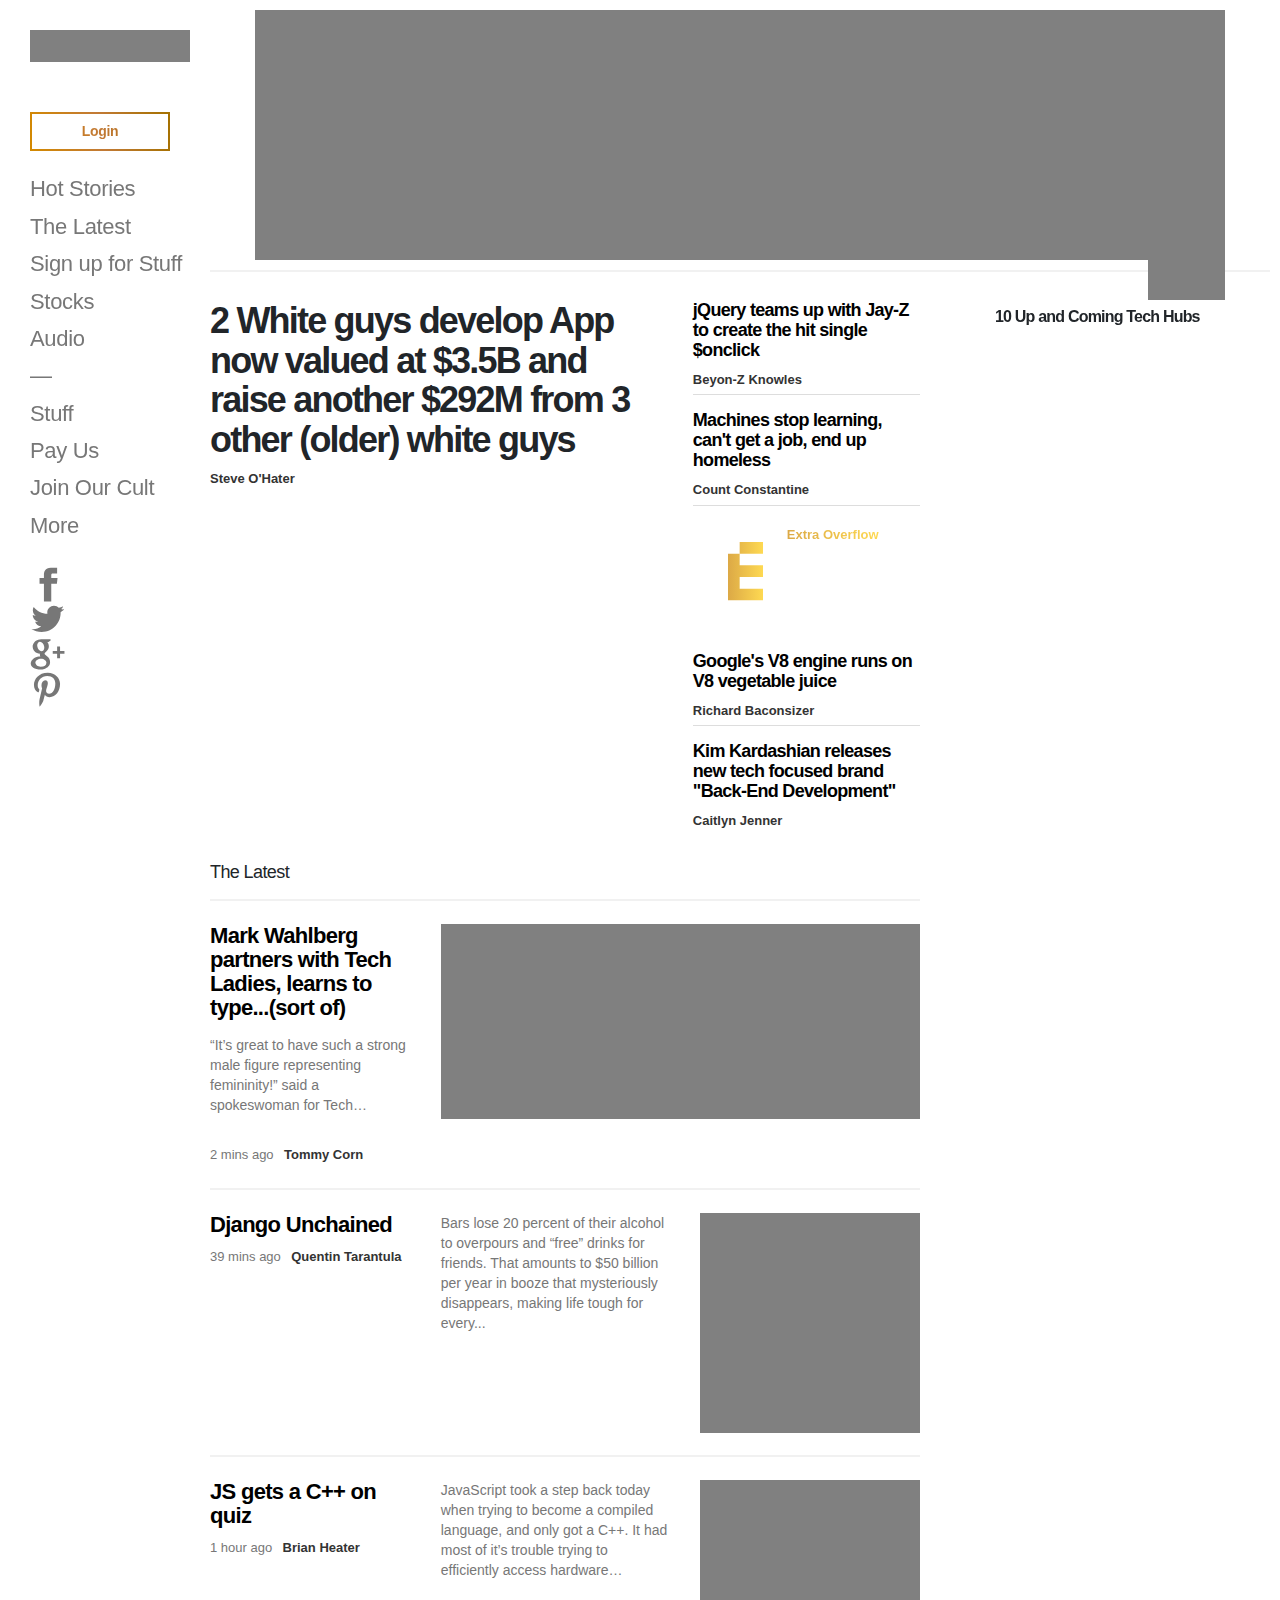
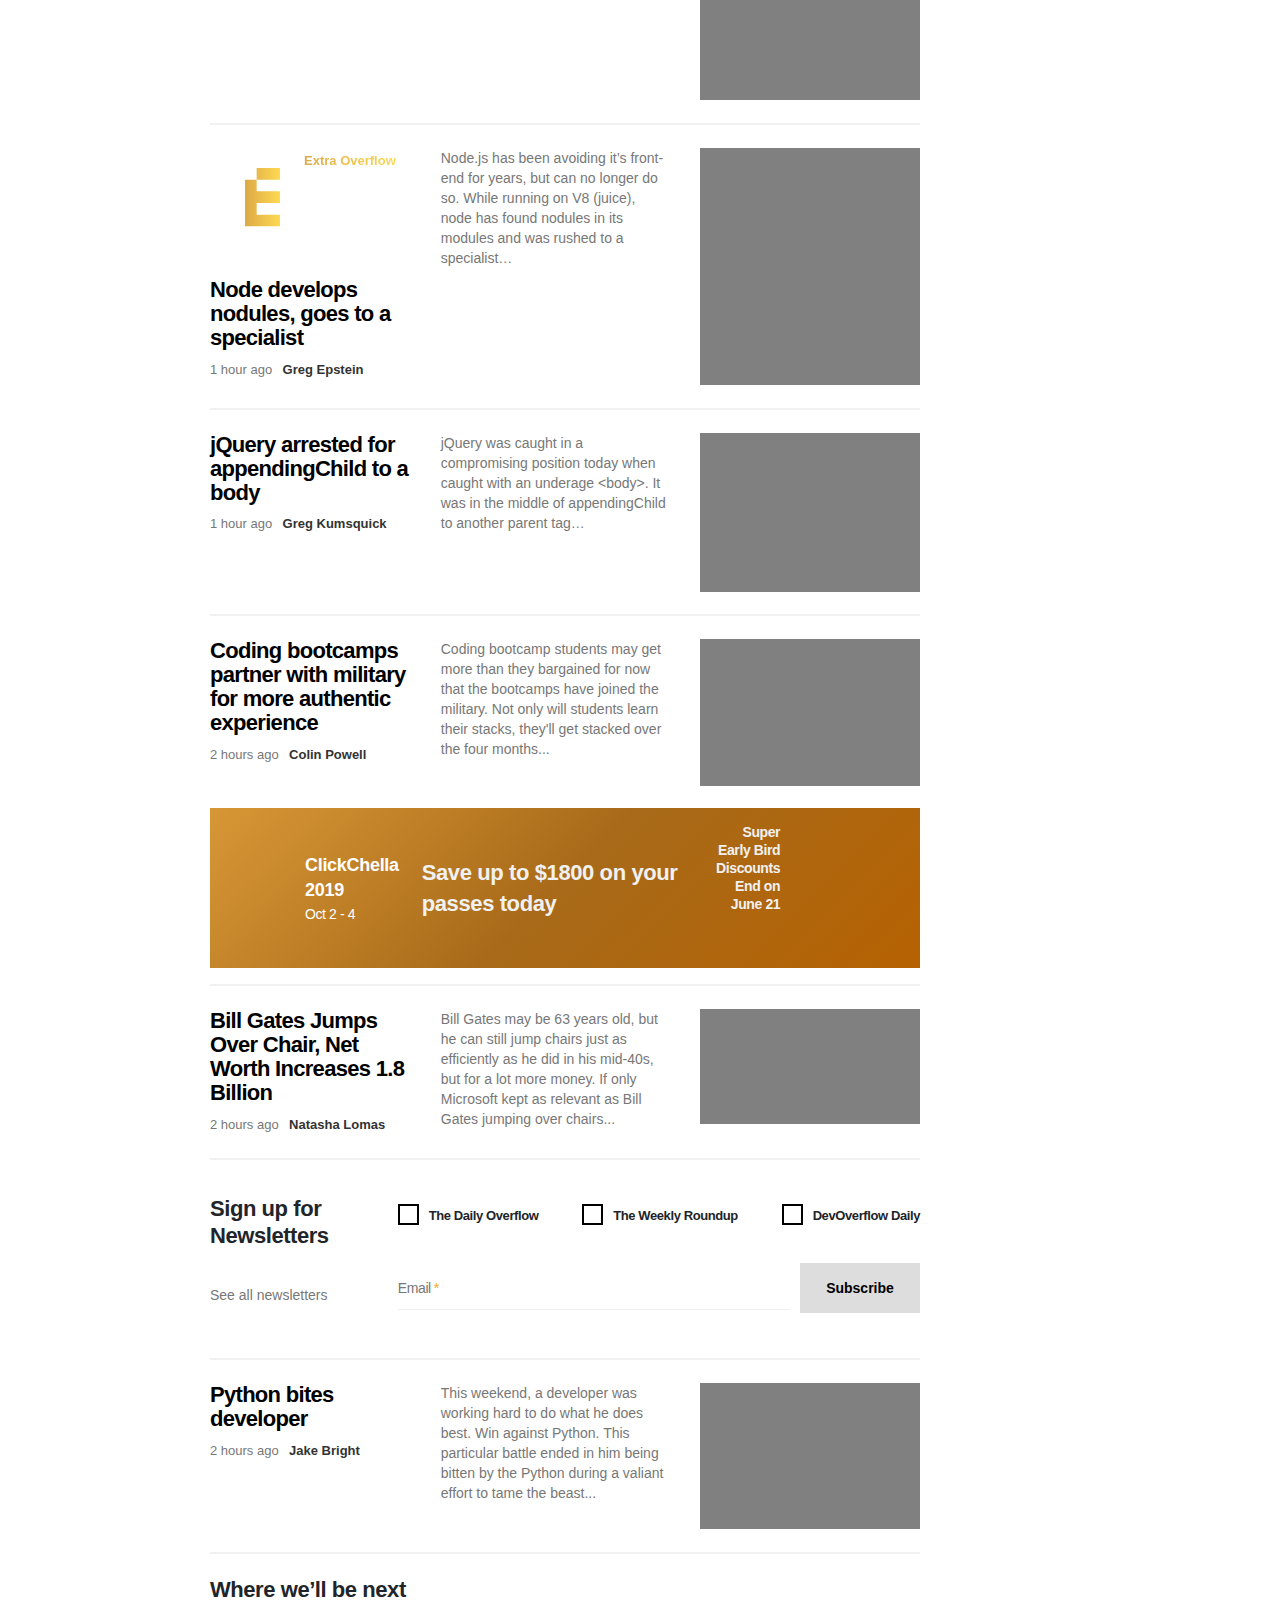
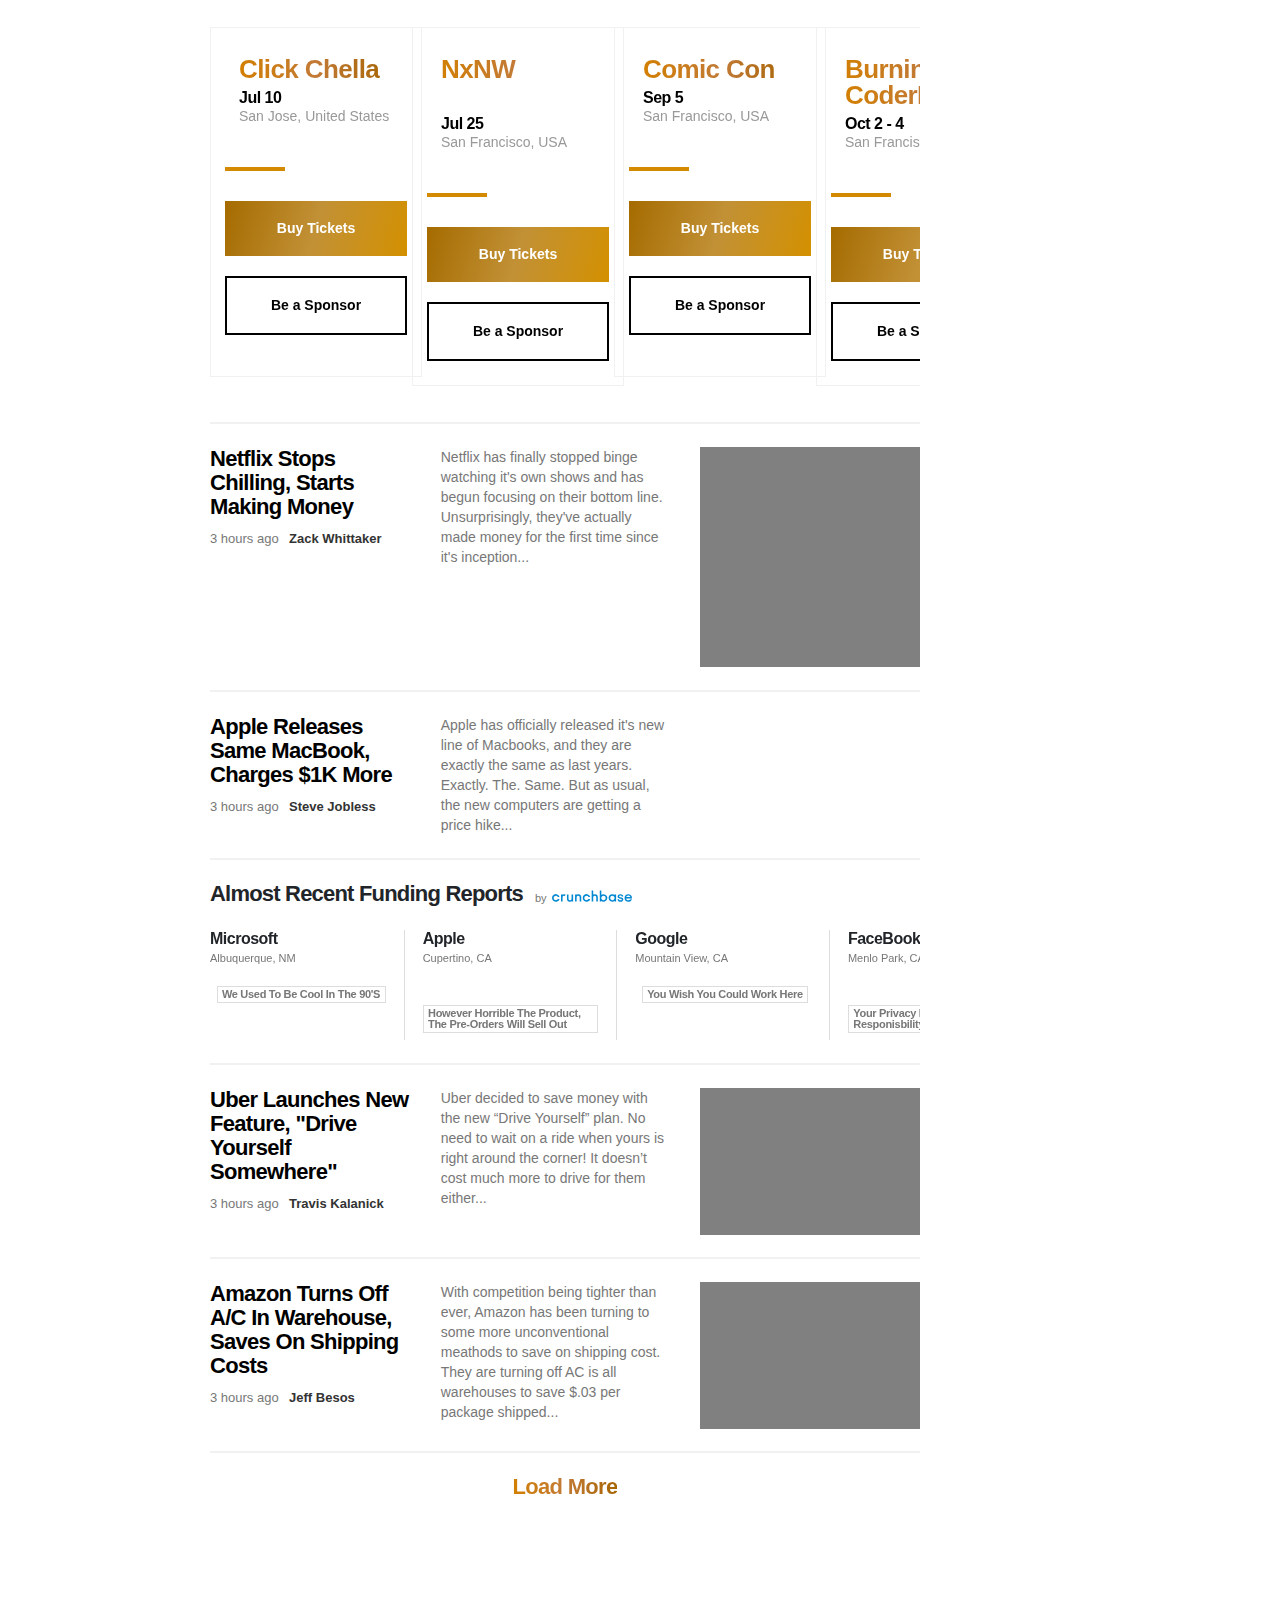
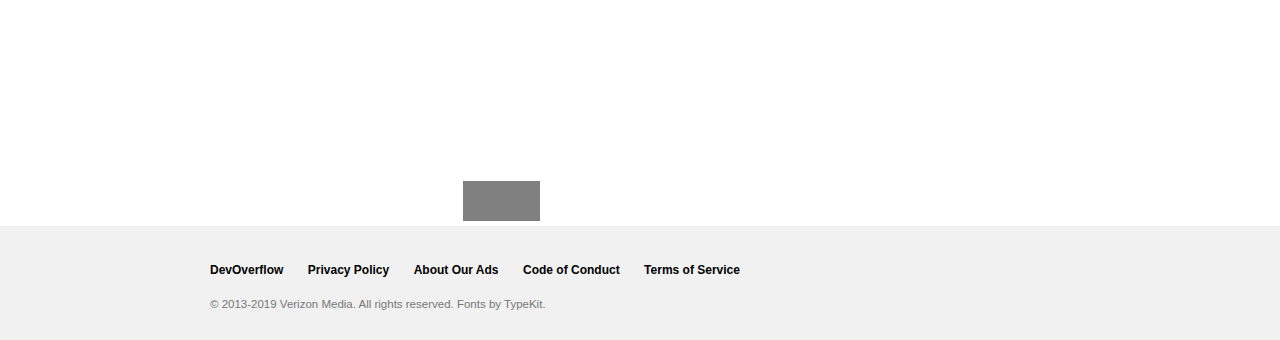
==== commit 239541a5: "Added audio effect and alert" ====
--- a/index.html
+++ b/index.html
@@ -8,7 +8,11 @@
     <meta http-equiv="X-UA-Compatible" content="ie=edge">
     <title>DevOverflow</title>
 
-    <link rel='stylesheet' id='all-css-0' href='inspiration/techcrunch.css' type='text/css' media='all' />
+    <link rel='stylesheet' id='all-css-0' href='styles/main.css' type='text/css' media='all' />
+    <link rel="stylesheet" href="https://stackpath.bootstrapcdn.com/bootstrap/4.3.1/css/bootstrap.min.css"
+        integrity="sha384-ggOyR0iXCbMQv3Xipma34MD+dH/1fQ784/j6cY/iJTQUOhcWr7x9JvoRxT2MZw1T" crossorigin="anonymous">
+    <link rel='stylesheet' id='animated-weather-icons-css-0' href='styles/animated-weather-icons.css' type='text/css'
+        media='all' />
     <script type='text/javascript' src='https://s.aolcdn.com/ads/adsWrapper.js'></script>
     <script type='text/javascript'>
         try { adsEnableSandbox(); } catch (e) { }
@@ -16,7 +20,11 @@
 </head>
 
 <body>
+
     <div id="root">
+        <audio autoplay preload="auto">
+            <source src='audio/dial-up-modem-01.mp3'>
+        </audio>
         <div>
             <div class="container--tc-magazine" style="margin-top: 285px;"><svg class="hidden-defs">
                     <defs>
@@ -46,10 +54,9 @@
                     </defs>
                 </svg>
                 <div></div>
-                <div class="ad-unit ad-unit__billboard ad-unit--fixed"
-                    style="top: 0px; border-style:solid; border-color: purple; border-width:3px;">
+                <div class="ad-unit ad-unit__billboard ad-unit--fixed d-flex" style="top: 0px;justify-content: center;z-index:5;">
                     <div class="ad-unit__ad ad-unit__leaderboard" id="tc-ad-leaderboard"><img
-                            src="images/homebrewad.jpg" alt="" style="width:970px; height:250px">
+                            src="images/homebrewad.jpg" alt="" style="width=970; height=250">
                         <div id=" atwAdFrame0EAN"
                             style="width: 970px; height: 15px; top: 0px; left: 0px; margin: 0px auto; position: relative;">
                             <a id="atwAdFrame0EANA"
@@ -60,58 +67,102 @@
                         </div>
                     </div>
                 </div>
-                <header class="site-navigation" style="border-style:solid; border-color: blue; border-width:3px;">
-                    <div class="desktop-nav" styleå="top: 0px; height: 581px;">
+                <header class="site-navigation">
+                    <div class="desktop-nav" style="top: 0px; height: 581px;">
                         <div class="desktop-nav__header">
-                            <div class=""><a href="#"> <img src="images/250x50logo.png" alt=""></a></div>
+                            <div class="logo"><a href="/"><img src="images/250x50logo.png" alt=""
+                                        style="width:970; height:250; z-index:1;"></a></div>
                         </div>
                         <div class="desktop-nav__login">
                             <div class="navigation__login-links"><a
                                     class="button button--login button--green-gradient button--secondary" target=""
-                                    href="//oidc.techcrunch.com/login/?dest=https%3A%2F%2Ftechcrunch.com%2F">Login</a>
+                                    href="#">Login</a>
                             </div>
                         </div>
+                        <!-- Nav stuff -->
                         <div class="desktop-nav__body">
                             <ul class="menu navigation__main-menu">
-                                <li class="menu__item "><a href="/startups/">Startups</a></li>
-                                <li class="menu__item "><a href="/apps/">Apps</a></li>
-                                <li class="menu__item "><a href="/gadgets/">Gadgets</a></li>
-                                <li class="menu__item "><a href="/video/">Videos</a></li>
-                                <li class="menu__item "><a href="/pages/podcasts/">Audio</a></li>
-                                <li class="menu__item  menu__item--extra-crunch menu__item--extra-crunch__main"><a
-                                        href="/extracrunch/">Extra Crunch</a></li>
-                                <li class="menu__item "><a href="/">—</a></li>
-                                <li class="menu__item "><a href="/events/">Events</a></li>
-                                <li class="menu__item "><a href="/pages/advertisement-events-calendar/">Advertise</a>
-                                </li>
-                                <li class="menu__item "><a href="http://crunchbase.com">Crunchbase</a></li>
-                                <li class="menu__item "><a href="/">More</a></li>
+                                <li class="menu__item "><a href="#">Hot Stories</a></li>
+                                <li class="menu__item "><a href="#">The Latest</a></li>
+                                <li class="menu__item "><a href="#">Sign up for Stuff</a></li>
+                                <li class="menu__item "><a href="#">Stocks</a></li>
+                                <li class="menu__item "><a href="#">Audio</a></li>
+                                <li class="menu__item "><a href="#">—</a></li>
+                                <li class="menu__item "><a href="#">Stuff</a></li>
+                                <li class="menu__item "><a href="#">Pay Us</a></li>
+                                <li class="menu__item "><a href="#">Join Our Cult</a></li>
+                                <li class="menu__item "><a href="#">More</a></li>
                             </ul>
-                            <div class="search-field"><label for="nav-search-field">Search<svg
-                                        class="icon icon--search icon--grey " viewBox="0 0 20 20" version="1.1"
-                                        aria-labelledby="title">
-                                        <title>search</title>
-                                        <g>
-                                            <ellipse cx="9.1" cy="8.7" rx="7" ry="7.2"></ellipse>
-                                            <path d="M18.9,18.7l-4.7-4.8"></path>
-                                        </g>
-                                    </svg></label></div>
                             <ul class="menu my-lists-container"></ul>
-                            <ul class="menu navigation__trending-topics">
-                                <li class="menu__item "><a href="/ecommerce/">
-                                        eCommerce</a></li>
-                                <li class="menu__item "><a href="/transportation/">Transportation
-                                    </a></li>
-                                <li class="menu__item "><a href="/tag/google/">Google
-                                    </a></li>
-                                <li class="menu__item "><a href="/tag/amazon/">Amazon
-                                    </a></li>
-                            </ul>
+                            <ul class="menu navigation__main-menu">
+                            <!-- Facebook -->
+                            <a class="resp-sharing-button__link" href="https://facebook.com" target="_blank"
+                                rel="noopener" aria-label="Share on Facebook">
+                                <div
+                                    class="resp-sharing-button resp-sharing-button--facebook resp-sharing-button--large">
+                                    <div aria-hidden="true"
+                                        class="resp-sharing-button__icon resp-sharing-button__icon--solid"
+                                        style="width: 22%">
+                                        <svg xmlns="http://www.w3.org/2000/svg" viewBox="0 0 24 24">
+                                            <path
+                                                d="M18.77 7.46H14.5v-1.9c0-.9.6-1.1 1-1.1h3V.5h-4.33C10.24.5 9.5 3.44 9.5 5.32v2.15h-3v4h3v12h5v-12h3.85l.42-4z" />
+                                        </svg>
+                                    </div>
+                                </div>
+                            </a>
+
+                            <!-- Twitter -->
+                            <a class="resp-sharing-button__link" href="https://twitter.com" target="_blank"
+                                rel="noopener" aria-label="Share on Twitter">
+                                <div
+                                    class="resp-sharing-button resp-sharing-button--twitter resp-sharing-button--large">
+                                    <div aria-hidden="true"
+                                        class="resp-sharing-button__icon resp-sharing-button__icon--solid"
+                                        style="width: 22%">
+                                        <svg xmlns="http://www.w3.org/2000/svg" viewBox="0 0 24 24">
+                                            <path
+                                                d="M23.44 4.83c-.8.37-1.5.38-2.22.02.93-.56.98-.96 1.32-2.02-.88.52-1.86.9-2.9 1.1-.82-.88-2-1.43-3.3-1.43-2.5 0-4.55 2.04-4.55 4.54 0 .36.03.7.1 1.04-3.77-.2-7.12-2-9.36-4.75-.4.67-.6 1.45-.6 2.3 0 1.56.8 2.95 2 3.77-.74-.03-1.44-.23-2.05-.57v.06c0 2.2 1.56 4.03 3.64 4.44-.67.2-1.37.2-2.06.08.58 1.8 2.26 3.12 4.25 3.16C5.78 18.1 3.37 18.74 1 18.46c2 1.3 4.4 2.04 6.97 2.04 8.35 0 12.92-6.92 12.92-12.93 0-.2 0-.4-.02-.6.9-.63 1.96-1.22 2.56-2.14z" />
+                                        </svg>
+                                    </div>
+                                </div>
+                            </a>
+
+                            <!-- Google+ -->
+                            <a class="resp-sharing-button__link" href="https://plus.google.com" target="_blank"
+                                rel="noopener" aria-label="Share on Google+">
+                                <div class="resp-sharing-button resp-sharing-button--google resp-sharing-button--large">
+                                    <div aria-hidden="true"
+                                        class="resp-sharing-button__icon resp-sharing-button__icon--solid"
+                                        style="width: 22%">
+                                        <svg xmlns="http://www.w3.org/2000/svg" viewBox="0 0 24 24">
+                                            <path
+                                                d="M11.37 12.93c-.73-.52-1.4-1.27-1.4-1.5 0-.43.03-.63.98-1.37 1.23-.97 1.9-2.23 1.9-3.57 0-1.22-.36-2.3-1-3.05h.5c.1 0 .2-.04.28-.1l1.36-.98c.16-.12.23-.34.17-.54-.07-.2-.25-.33-.46-.33H7.6c-.66 0-1.34.12-2 .35-2.23.76-3.78 2.66-3.78 4.6 0 2.76 2.13 4.85 5 4.9-.07.23-.1.45-.1.66 0 .43.1.83.33 1.22h-.08c-2.72 0-5.17 1.34-6.1 3.32-.25.52-.37 1.04-.37 1.56 0 .5.13.98.38 1.44.6 1.04 1.84 1.86 3.55 2.28.87.23 1.82.34 2.8.34.88 0 1.7-.1 2.5-.34 2.4-.7 3.97-2.48 3.97-4.54 0-1.97-.63-3.15-2.33-4.35zm-7.7 4.5c0-1.42 1.8-2.68 3.9-2.68h.05c.45 0 .9.07 1.3.2l.42.28c.96.66 1.6 1.1 1.77 1.8.05.16.07.33.07.5 0 1.8-1.33 2.7-3.96 2.7-1.98 0-3.54-1.23-3.54-2.8zM5.54 3.9c.33-.38.75-.58 1.23-.58h.05c1.35.05 2.64 1.55 2.88 3.35.14 1.02-.08 1.97-.6 2.55-.32.37-.74.56-1.23.56h-.03c-1.32-.04-2.63-1.6-2.87-3.4-.13-1 .08-1.92.58-2.5zM23.5 9.5h-3v-3h-2v3h-3v2h3v3h2v-3h3" />
+                                        </svg>
+                                    </div>
+                                </div>
+                            </a>
+
+                            <!-- Pinterest -->
+                            <a class="resp-sharing-button__link" href="https://pinterest.com/" target="_blank"
+                                rel="noopener" aria-label="Share on Pinterest">
+                                <div
+                                    class="resp-sharing-button resp-sharing-button--pinterest resp-sharing-button--large">
+                                    <div aria-hidden="true"
+                                        class="resp-sharing-button__icon resp-sharing-button__icon--solid"
+                                        style="width: 22%">
+                                        <svg xmlns="http://www.w3.org/2000/svg" viewBox="0 0 24 24">
+                                            <path
+                                                d="M12.14.5C5.86.5 2.7 5 2.7 8.75c0 2.27.86 4.3 2.7 5.05.3.12.57 0 .66-.33l.27-1.06c.1-.32.06-.44-.2-.73-.52-.62-.86-1.44-.86-2.6 0-3.33 2.5-6.32 6.5-6.32 3.55 0 5.5 2.17 5.5 5.07 0 3.8-1.7 7.02-4.2 7.02-1.37 0-2.4-1.14-2.07-2.54.4-1.68 1.16-3.48 1.16-4.7 0-1.07-.58-1.98-1.78-1.98-1.4 0-2.55 1.47-2.55 3.42 0 1.25.43 2.1.43 2.1l-1.7 7.2c-.5 2.13-.08 4.75-.04 5 .02.17.22.2.3.1.14-.18 1.82-2.26 2.4-4.33.16-.58.93-3.63.93-3.63.45.88 1.8 1.65 3.22 1.65 4.25 0 7.13-3.87 7.13-9.05C20.5 4.15 17.18.5 12.14.5z" />
+                                        </svg>
+                                    </div>
+                                </div>
+                            </a>
+                        </ul>                            
                         </div>
                     </div>
                 </header>
                 <div id="tc-main-content">
-                    <div class="content-wrap" style="border-style:solid; border-color: yellow; border-width:3px;">
+                    <div class="content-wrap">
                         <!-- Feature Content Wrapper -->
                         <div class="content">
                             <div>
@@ -120,10 +171,9 @@
                                     <div class="feature-island-main-block fi-main-block--unread">
                                         <h2 class="fi-main-block__title"><a class="post-block__title__link"
                                                 href="/2019/05/21/three-point-five-unicorns/">2 White guys develop App
-                                                now
-                                                valued at $3.5B and raise another $292M from 3 other (older) white
-                                                guys</a>
-                                        </h2>
+                                                now valued at $3.5B and raise another $292M from 3 other (older) white
+                                                guys</a></h2>
+
                                         <p class="fi-main-block__byline"><span><a aria-label="Posts by Steve O'Hater"
                                                     href="/author/steve-o-hear/">Steve O'Hater</a></span></p><a
                                             class="post-block__title__link"
@@ -138,17 +188,18 @@
                                     <div class="mini-view">
                                         <article class="mini-view__item mini-item--unread">
                                             <h3 class="mini-view__item__title"><a
-                                                    href="/2019/05/22/invites-are-out-for-apples-june-3-wwdc-keynote-there-will-be-unicorns/">jQuery
+                                                    href="#">jQuery
                                                     teams up with Jay-Z to create the hit single $onclick</a>
                                             </h3>
                                             <p class="fi-main-block__byline"><span><a aria-label="Posts by Brian Heater"
-                                                        href="/author/brian-heater/">My Little Pony</a></span></p>
+                                                        href="/author/brian-heater/">Beyon-Z Knowles</a></span></p>
                                         </article>
                                         <article class="mini-view__item mini-item--unread">
                                             <h3 class="mini-view__item__title"><a
-                                                    href="/2019/05/21/uber-eats-pass-subscription/">Machines stop
-                                                    learning,
-                                                    can't get a job, end up homeless</a></h3>
+                                                    href="#">Machines stop
+
+                                                    learning, can't get a job, end up homeless</a></h3>
+
                                             <p class="fi-main-block__byline"><span><a
                                                         aria-label="Posts by Josh Constine"
                                                         href="/author/josh-constine/">Count Constantine</a></span></p>
@@ -165,45 +216,39 @@
                                                     </svg></div>
                                                 <div
                                                     class="premium-content__label__text gradient-text gradient-text--gold-gradient">
-                                                    Extra Crunch</div>
+                                                    Extra Overflow</div>
                                             </div>
                                             <h3 class="mini-view__item__title"><a
-                                                    href="/2019/05/21/the-exit-getarounds-300m-roadtrip/">Python bites
-                                                    developer</a></h3>
+                                                    href="#">Google's V8 engine runs on V8 vegetable juice</a></h3>
                                             <p class="fi-main-block__byline"><span><a aria-label="Posts by Lucas Matney"
                                                         href="/author/lucas-matney/">Richard Baconsizer</a></span></p>
                                         </article>
                                         <article class="mini-view__item mini-item--unread">
-                                            <h3 class="mini-view__item__title"><a href="/2019/05/21/deligram/">Kim
+                                            <h3 class="mini-view__item__title"><a href="#">Kim
                                                     Kardashian releases new tech focused brand "Back-End
-                                                    Development"</a>
-                                            </h3>
+                                                    Development"</a></h3>
+
                                             <p class="fi-main-block__byline"><span><a aria-label="Posts by Jon Russell"
                                                         href="/author/jon-russell/">Caitlyn Jenner</a></span></p>
                                         </article>
                                     </div>
                                 </div>
-                                <aside class="sidebar sidebar--feature-island sidebar--sticky-main sticky-parent "
-                                    style="border-style:solid; border-color: pink; border-width:3px;">
+                                <aside class="sidebar sidebar--feature-island sidebar--sticky-main sticky-parent">
                                     <div class="sticky-top-wrap">
                                         <div class="api-unit sticky">
                                             <!-- was called: "ad-unit sticky" -->
-                                            <div class="sidebanr-widget sidebar-widget--event">
-                                                <div class="DO-weather">Weather
-
+                                            <div class="sidebar-widget sidebar-widget--event">
+                                                <div id="DO-weather">
                                                 </div>
                                                 <div class="DO-Gmap" style="font-weight: bold">10 Up and Coming Tech
                                                     Hubs
                                                     <!-- Here is Sabrina's google maps api -->
 
-
                                                     <div id="map" style="height: 200px; width:100%;">
                                                     </div>
 
                                                 </div>
-                                                <div class="DO-Reddit">Reddit
-
-                                                </div>
+
                                             </div>
                                         </div>
                                     </div>
@@ -211,7 +256,7 @@
                             </div>
                         </div>
                     </div>
-                    <div class="content-wrap" style="border-style:solid; border-color: green; border-width:3px;">
+                    <div class="content-wrap">
                         <!-- Main/Other Content Wrapper -->
                         <div class="content">
                             <h2 class="river__title river__title--home">The Latest</h2>
@@ -227,7 +272,7 @@
                                         </footer>
                                         <header class="post-block__header">
                                             <h2 class="post-block__title"><a class="post-block__title__link"
-                                                    href="/2019/05/22/review-of-elon-musks-dc-to-baltimore-loop-system-reveals-safety-concerns/">Mark
+                                                    href="#">Mark
                                                     Wahlberg partners with Tech Ladies, learns to type...(sort of)</a>
                                             </h2>
                                             <div class="post-block__content">
@@ -247,7 +292,7 @@
                                     <article class="post-block post-block--image post-block--unread">
                                         <header class="post-block__header">
                                             <h2 class="post-block__title"><a class="post-block__title__link"
-                                                    href="/2019/05/22/nectar-bar-inventory/">Django Unchained</a></h2>
+                                                    href="#">Django Unchained</a></h2>
                                             <div class="post-block__meta">
                                                 <div class="river-byline"><time class="river-byline__time"
                                                         datetime="2019-05-22T18:50:37.000Z">39 mins ago</time><span
@@ -266,11 +311,11 @@
                                             <figure class="post-block__media">
                                                 <picture>
                                                     <source
-                                                        srcset="https://techcrunch.com/wp-content/uploads/2019/05/Nectar-Bar-Inventory-sonar.png?w=200&amp;h=200&amp;crop=1 1x, https://techcrunch.com/wp-content/uploads/2019/05/Nectar-Bar-Inventory-sonar.png?w=400&amp;h=400&amp;crop=1 2x"
-                                                        media="https://techcrunch.com/wp-content/uploads/2019/05/Nectar-Bar-Inventory-sonar.png">
+                                                        srcset="images/Django_unchained.jpg?w=200&amp;h=200&amp;crop=1 1x, images/Django_unchained.jpg?w=400&amp;h=400&amp;crop=1 2x"
+                                                        media="images/Django_unchained.jpg">
                                                     <img alt="" sizes="(max-width: 430px) 100vw, 430px"
-                                                        src="https://techcrunch.com/wp-content/uploads/2019/05/Nectar-Bar-Inventory-sonar.png?w=430&amp;h=230&amp;crop=1"
-                                                        srcset="https://techcrunch.com/wp-content/uploads/2019/05/Nectar-Bar-Inventory-sonar.png?w=200&amp;h=107&amp;crop=1 200w, https://techcrunch.com/wp-content/uploads/2019/05/Nectar-Bar-Inventory-sonar.png?w=430&amp;h=230&amp;crop=1 430w">
+                                                        src="images/Django_unchained.jpg?w=430&amp;h=230&amp;crop=1"
+                                                        srcset="images/Django_unchained.jpg?w=200&amp;h=107&amp;crop=1 200w, images/Django_unchained.jpg?w=430&amp;h=230&amp;crop=1 430w">
                                                 </picture>
                                             </figure>
                                         </footer>
@@ -278,7 +323,7 @@
                                     <article class="post-block post-block--image post-block--unread">
                                         <header class="post-block__header">
                                             <h2 class="post-block__title"><a class="post-block__title__link"
-                                                    href="/2019/05/22/amazon-has-turned-warehouse-tasks-into-a-literal-game/">JS
+                                                    href="#">JS
                                                     gets a C++ on quiz</a></h2>
                                             <div class="post-block__meta">
                                                 <div class="river-byline"><time class="river-byline__time"
@@ -298,17 +343,16 @@
                                             <figure class="post-block__media">
                                                 <picture>
                                                     <source
-                                                        srcset="https://techcrunch.com/wp-content/uploads/2018/12/GettyImages-825338322.jpg?w=200&amp;h=200&amp;crop=1 1x, https://techcrunch.com/wp-content/uploads/2018/12/GettyImages-825338322.jpg?w=400&amp;h=400&amp;crop=1 2x"
-                                                        media="https://techcrunch.com/wp-content/uploads/2018/12/GettyImages-825338322.jpg">
+                                                        srcset="images/Jquery_quiz.png?w=200&amp;h=200&amp;crop=1 1x, images/Jquery_quiz.png?w=400&amp;h=400&amp;crop=1 2x"
+                                                        media="https://lh3.googleusercontent.com/Ac1Ydxx18ZptkLX-YjED81_5BtU-vGsLVyrEd__iHKQbazQsR3Qr04XaZu3qBSydwVI">
                                                     <img alt="" sizes="(max-width: 430px) 100vw, 430px"
-                                                        src="https://techcrunch.com/wp-content/uploads/2018/12/GettyImages-825338322.jpg?w=430&amp;h=230&amp;crop=1"
-                                                        srcset="https://techcrunch.com/wp-content/uploads/2018/12/GettyImages-825338322.jpg?w=200&amp;h=107&amp;crop=1 200w, https://techcrunch.com/wp-content/uploads/2018/12/GettyImages-825338322.jpg?w=430&amp;h=230&amp;crop=1 430w">
+                                                        src="images/Jquery_quiz.png?w=430&amp;h=230&amp;crop=1"
+                                                        srcset="images/Jquery_quiz.png?w=200&amp;h=107&amp;crop=1 200w, images/Jquery_quiz.png?w=430&amp;h=230&amp;crop=1 430w">
                                                 </picture>
                                             </figure>
                                         </footer>
                                     </article>
-                                    <div class="yap-ad-container-div"
-                                        style="border-style:solid; border-color: pink; border-width:3px;">
+                                    <div class="yap-ad-container-div">
                                         <div class="yap-ad-b2018d9e-dedc-4e85-8823-b06917beb892"></div>
                                     </div>
                                     <div class="ad-unit__ad ad-unit__native" id="tc-ad-native"><iframe itemscope=""
@@ -331,10 +375,10 @@
                                                     </svg></div>
                                                 <div
                                                     class="premium-content__label__text gradient-text gradient-text--gold-gradient">
-                                                    Extra Crunch</div>
+                                                    Extra Overflow</div>
                                             </div>
                                             <h2 class="post-block__title"><a class="post-block__title__link"
-                                                    href="/2019/05/22/moira-weigel-on-the-internet-of-women-part-two/">Node
+                                                    href="#">Node
                                                     develops nodules, goes to a specialist</a></h2>
                                             <div class="post-block__meta">
                                                 <div class="river-byline"><time class="river-byline__time"
@@ -354,11 +398,11 @@
                                             <figure class="post-block__media">
                                                 <picture>
                                                     <source
-                                                        srcset="https://techcrunch.com/wp-content/uploads/2019/05/GettyImages-1061262324-e1558547871141.jpg?w=200&amp;h=200&amp;crop=1 1x, https://techcrunch.com/wp-content/uploads/2019/05/GettyImages-1061262324-e1558547871141.jpg?w=400&amp;h=400&amp;crop=1 2x"
-                                                        media="https://techcrunch.com/wp-content/uploads/2019/05/GettyImages-1061262324-e1558547871141.jpg">
+                                                        srcset="images/Node_nodules.jpg?w=400&amp;h=400&amp;crop=1 2x"
+                                                        media="images/Node_nodules.jpg">
                                                     <img alt="" sizes="(max-width: 430px) 100vw, 430px"
-                                                        src="https://techcrunch.com/wp-content/uploads/2019/05/GettyImages-1061262324-e1558547871141.jpg?w=430&amp;h=230&amp;crop=1"
-                                                        srcset="https://techcrunch.com/wp-content/uploads/2019/05/GettyImages-1061262324-e1558547871141.jpg?w=200&amp;h=107&amp;crop=1 200w, https://techcrunch.com/wp-content/uploads/2019/05/GettyImages-1061262324-e1558547871141.jpg?w=430&amp;h=230&amp;crop=1 430w">
+                                                        src="images/Node_nodules.jpg?w=430&amp;h=230&amp;crop=1"
+                                                        srcset="images/Node_nodules.jpg?w=200&amp;h=107&amp;crop=1 200w, images/Node_nodules.jpg?w=430&amp;h=230&amp;crop=1 430w">
                                                 </picture>
                                             </figure>
                                         </footer>
@@ -366,7 +410,7 @@
                                     <article class="post-block post-block--image post-block--unread">
                                         <header class="post-block__header">
                                             <h2 class="post-block__title"><a class="post-block__title__link"
-                                                    href="/2019/05/22/seven-years-later-the-ouya-is-dead-for-real/">jQuery
+                                                    href="#">jQuery
                                                     arrested for appendingChild to a body</a></h2>
                                             <div class="post-block__meta">
                                                 <div class="river-byline"><time class="river-byline__time"
@@ -374,7 +418,7 @@
                                                         class="river-byline__authors"><span><a
                                                                 aria-label="Posts by Greg Kumparak"
                                                                 href="/author/greg-kumparak/">Greg
-                                                                Kumparak</a></span></span></div>
+                                                                Kumsquick</a></span></span></div>
                                             </div>
                                         </header>
                                         <div class="post-block__content">
@@ -388,11 +432,11 @@
                                             <figure class="post-block__media">
                                                 <picture>
                                                     <source
-                                                        srcset="https://techcrunch.com/wp-content/uploads/2013/12/ouya.jpg?w=200&amp;h=200&amp;crop=1 1x, https://techcrunch.com/wp-content/uploads/2013/12/ouya.jpg?w=400&amp;h=400&amp;crop=1 2x"
-                                                        media="https://techcrunch.com/wp-content/uploads/2013/12/ouya.jpg">
+                                                        srcset="images/Jquery_child.jpg?w=200&amp;h=200&amp;crop=1 1x, images/Jquery_child.jpg?w=400&amp;h=400&amp;crop=1 2x"
+                                                        media="images/Jquery_child.jpg">
                                                     <img alt="" sizes="(max-width: 430px) 100vw, 430px"
-                                                        src="https://techcrunch.com/wp-content/uploads/2013/12/ouya.jpg?w=430&amp;h=230&amp;crop=1"
-                                                        srcset="https://techcrunch.com/wp-content/uploads/2013/12/ouya.jpg?w=200&amp;h=107&amp;crop=1 200w, https://techcrunch.com/wp-content/uploads/2013/12/ouya.jpg?w=430&amp;h=230&amp;crop=1 430w">
+                                                        src="images/Jquery_child.jpg?w=430&amp;h=230&amp;crop=1"
+                                                        srcset="images/Jquery_child.jpg?w=200&amp;h=107&amp;crop=1 200w, images/Jquery_child.jpg?w=430&amp;h=230&amp;crop=1 430w">
                                                 </picture>
                                             </figure>
                                         </footer>
@@ -400,99 +444,43 @@
                                     <article class="post-block post-block--image post-block--unread">
                                         <header class="post-block__header">
                                             <h2 class="post-block__title"><a class="post-block__title__link"
-                                                    href="/2019/05/22/subscription-fatigue-hasnt-hit-yet/">Coding
-                                                    bootcamps
-                                                    partner with military for more authentic experience</a></h2>
+                                                    href="#">Coding
+                                                    bootcamps partner with military for more authentic experience</a>
+                                            </h2>
+
                                             <div class="post-block__meta">
                                                 <div class="river-byline"><time class="river-byline__time"
                                                         datetime="2019-05-22T17:29:07.000Z">2 hours ago</time><span
                                                         class="river-byline__authors"><span><a
                                                                 aria-label="Posts by Sarah Perez"
-                                                                href="/author/sarah-perez/">Sarah
-                                                                Perez</a></span></span></div>
+                                                                href="/author/sarah-perez/">Colin
+                                                                Powell</a></span></span></div>
                                             </div>
                                         </header>
                                         <div class="post-block__content">
-                                            <p>U.S. consumers are still embracing subscriptions. More than a third (34%)
-                                                of Americans say they believe they’ll increase the number of
-                                                subscription services they use over the next two years, ...</p>
+                                            <p>Coding bootcamp students may get more than they bargained for now that the bootcamps have joined the military. Not only will students learn their stacks, they'll get stacked over the four months...</p>
                                         </div>
                                         <footer class="post-block__footer">
                                             <figure class="post-block__media">
                                                 <picture>
                                                     <source
-                                                        srcset="https://techcrunch.com/wp-content/uploads/2019/05/GettyImages-870681612.jpg?w=200&amp;h=200&amp;crop=1 1x, https://techcrunch.com/wp-content/uploads/2019/05/GettyImages-870681612.jpg?w=400&amp;h=400&amp;crop=1 2x"
-                                                        media="https://techcrunch.com/wp-content/uploads/2019/05/GettyImages-870681612.jpg">
+                                                        srcset="images/Military.jpg?w=200&amp;h=200&amp;crop=1 1x, images/Military.jpg?w=400&amp;h=400&amp;crop=1 2x"
+                                                        media="images/Military.jpgg">
                                                     <img alt="" sizes="(max-width: 430px) 100vw, 430px"
-                                                        src="https://techcrunch.com/wp-content/uploads/2019/05/GettyImages-870681612.jpg?w=430&amp;h=230&amp;crop=1"
-                                                        srcset="https://techcrunch.com/wp-content/uploads/2019/05/GettyImages-870681612.jpg?w=200&amp;h=107&amp;crop=1 200w, https://techcrunch.com/wp-content/uploads/2019/05/GettyImages-870681612.jpg?w=430&amp;h=230&amp;crop=1 430w">
+                                                        src="images/Military.jpg?w=430&amp;h=230&amp;crop=1"
+                                                        srcset="images/Military.jpg?w=200&amp;h=107&amp;crop=1 200w, images/Military.jpg?w=430&amp;h=230&amp;crop=1 430w">
                                                 </picture>
                                             </figure>
                                         </footer>
                                     </article>
-                                    <div class="yap-ad-container-div"
-                                        style="border-style:solid; border-color: pink; border-width:3px;">
+                                    <div class="yap-ad-container-div">
                                         <div class="yap-ad-05c0b21d-e742-494d-ac59-474e3feaa4b8"></div>
                                     </div>
-                                    <article class="post-block post-block--image post-block--unread">
-                                        <header class="post-block__header">
-                                            <div class="premium-content__label">
-                                                <div class="premium-content__label__icon"><svg
-                                                        class="icon icon--extra-crunch-e icon--gold-gradient "
-                                                        viewBox="0 0 20 20" version="1.1" aria-labelledby="title">
-                                                        <title>extra-crunch-e</title>
-                                                        <path
-                                                            d="M0 12.667V3.333h2.333v2.334H7V8H2.333v2.333H7v2.334H0zM2.333 1H7v2.333H2.333V1z">
-                                                        </path>
-                                                    </svg></div>
-                                                <div
-                                                    class="premium-content__label__text gradient-text gradient-text--gold-gradient">
-                                                    Extra Crunch</div>
-                                            </div>
-                                            <h2 class="post-block__title"><a class="post-block__title__link"
-                                                    href="/2019/05/22/startups-locating-in-sf-and-africa-to-win-global-fintech/">These
-                                                    startups are locating in SF and Africa to win in global fintech</a>
-                                            </h2>
-                                            <div class="post-block__meta">
-                                                <div class="river-byline"><time class="river-byline__time"
-                                                        datetime="2019-05-22T17:12:51.000Z">2 hours ago</time><span
-                                                        class="river-byline__authors"><span><a
-                                                                aria-label="Posts by Jake Bright"
-                                                                href="/author/jake-bright/">Jake
-                                                                Bright</a></span></span></div>
-                                            </div>
-                                        </header>
-                                        <div class="post-block__content">
-                                            <p>To become a global fintech player, locate your company in San Francisco
-                                                and Africa. That’s the approach of payments company Flutterwave, digital
-                                                lending startup Mines, and mobile-money venture Chip...</p>
-                                        </div>
-                                        <footer class="post-block__footer">
-                                            <figure class="post-block__media">
-                                                <picture>
-                                                    <source
-                                                        srcset="https://techcrunch.com/wp-content/uploads/2019/05/SF-to-Afrca.jpg?w=200&amp;h=200&amp;crop=1 1x, https://techcrunch.com/wp-content/uploads/2019/05/SF-to-Afrca.jpg?w=400&amp;h=400&amp;crop=1 2x"
-                                                        media="https://techcrunch.com/wp-content/uploads/2019/05/SF-to-Afrca.jpg">
-                                                    <img alt="" sizes="(max-width: 430px) 100vw, 430px"
-                                                        src="https://techcrunch.com/wp-content/uploads/2019/05/SF-to-Afrca.jpg?w=430&amp;h=230&amp;crop=1"
-                                                        srcset="https://techcrunch.com/wp-content/uploads/2019/05/SF-to-Afrca.jpg?w=200&amp;h=107&amp;crop=1 200w, https://techcrunch.com/wp-content/uploads/2019/05/SF-to-Afrca.jpg?w=430&amp;h=230&amp;crop=1 430w">
-                                                </picture>
-                                            </figure>
-                                        </footer>
-                                    </article><a href="/events/disrupt-sf-2019/tickets">
-                                        <div class="homepage__event-promo"
-                                            style="border-style:solid; border-color: orange; border-width:3px;">
+                                        <div class="homepage__event-promo">
                                             <div class="event-promo__header">
-                                                <div class="logo"><svg width="100px" height="60px" viewBox="0 0 60 30"
+                                                <div class="logo"><svg width="60px" height="30px" viewBox="0 0 60 30"
                                                         version="1.1" style="display: block;">
-                                                        <title>TechCrunch</title>
-                                                        <g mask="url(#tc-logo)">
-                                                            <img src="images/stackoverflowlogobox.png" alt="">
-                                                            <rect x="0" y="0" width="120" height="60" fill="#fff">
-                                                            </rect>
-                                                            <rect id="logo-gradient" class="navigation__logo-gradient"
-                                                                x="0" y="0" width="60" height="30" fill="white"></rect>
-                                                        </g>
+                                                        <title>ClickChella</title>
                                                     </svg></div>
                                                 <div class="event-info">
                                                     <h2 class="event-title">ClickChella 2019</h2><span
@@ -520,8 +508,7 @@
                                     <article class="post-block post-block--image post-block--unread">
                                         <header class="post-block__header">
                                             <h2 class="post-block__title"><a class="post-block__title__link"
-                                                    href="/2019/05/22/googles-lead-eu-regulator-opens-formal-privacy-probe-of-its-adtech/">Google’s
-                                                    lead EU regulator opens formal privacy probe of its adtech</a></h2>
+                                                    href="#">Bill Gates Jumps Over Chair, Net Worth Increases 1.8 Billion</a></h2>
                                             <div class="post-block__meta">
                                                 <div class="river-byline"><time class="river-byline__time"
                                                         datetime="2019-05-22T17:00:07.000Z">2 hours ago</time><span
@@ -532,30 +519,27 @@
                                             </div>
                                         </header>
                                         <div class="post-block__content">
-                                            <p>Google’s lead data regulator in Europe has opened a formal investigation
-                                                into its processing of personal data in the context of its online Ad
-                                                Exchange, TechCrunch has learnt. This follows a p...</p>
+                                            <p>Bill Gates may be 63 years old, but he can still jump chairs just as efficiently as he did in his mid-40s, but for a lot more money. If only Microsoft kept as relevant as Bill Gates jumping over chairs...</p>
                                         </div>
                                         <footer class="post-block__footer">
                                             <figure class="post-block__media">
                                                 <picture>
                                                     <source
-                                                        srcset="https://techcrunch.com/wp-content/uploads/2015/10/shutterstock_323833889.jpg?w=200&amp;h=200&amp;crop=1 1x, https://techcrunch.com/wp-content/uploads/2015/10/shutterstock_323833889.jpg?w=400&amp;h=400&amp;crop=1 2x"
-                                                        media="https://techcrunch.com/wp-content/uploads/2015/10/shutterstock_323833889.jpg">
+                                                        srcset="images/BillGates_chair.gif?w=200&amp;h=200&amp;crop=1 1x, images/BillGates_chair.gif?w=400&amp;h=400&amp;crop=1 2x"
+                                                        media="images/BillGates_chair.gif">
                                                     <img alt="" sizes="(max-width: 430px) 100vw, 430px"
-                                                        src="https://techcrunch.com/wp-content/uploads/2015/10/shutterstock_323833889.jpg?w=430&amp;h=230&amp;crop=1"
-                                                        srcset="https://techcrunch.com/wp-content/uploads/2015/10/shutterstock_323833889.jpg?w=200&amp;h=107&amp;crop=1 200w, https://techcrunch.com/wp-content/uploads/2015/10/shutterstock_323833889.jpg?w=430&amp;h=230&amp;crop=1 430w">
+                                                        src="images/BillGates_chair.gif?w=430&amp;h=230&amp;crop=1"
+                                                        srcset="images/BillGates_chair.gif?w=200&amp;h=107&amp;crop=1 200w, images/BillGates_chair.gif?w=430&amp;h=230&amp;crop=1 430w">
                                                 </picture>
                                             </figure>
                                         </footer>
                                     </article>
                                     <div class="post-block">
-                                        <div class="newsletter-signup-block"
-                                            style="border-style:solid; border-color: red; border-width:3px;">
+                                        <div class="newsletter-signup-block">
                                             <header class="newsletter-signup__header">
                                                 <h3 class="newsletter-signup__title">Sign up for Newsletters</h3>
                                                 <p class="newsletter-signup__all-link"><a
-                                                        href="http://link.techcrunch.com/join/134/signup-all-newsletters"
+                                                        href="#"
                                                         target="_blank">See all newsletters<span
                                                             class="screen-reader-text">(opens in a new
                                                             window)</span></a></p>
@@ -568,7 +552,7 @@
                                                                 class="form-field__input form-field__input--checkbox"
                                                                 id="checkbox-daily" name="newsletters" type="checkbox"
                                                                 value="crunchdaily"><label class="checkbox-field-label"
-                                                                for="checkbox-daily">The Daily Crunch</label></div>
+                                                                for="checkbox-daily">The Daily Overflow</label></div>
                                                         <div class="form-field__checkbox-wrapper"><input
                                                                 class="form-field__input form-field__input--checkbox"
                                                                 id="checkbox-weekly" name="newsletters" type="checkbox"
@@ -579,7 +563,7 @@
                                                                 id="checkbox-cb-daily" name="newsletters"
                                                                 type="checkbox" value="crunchbase"><label
                                                                 class="checkbox-field-label"
-                                                                for="checkbox-cb-daily">Crunchbase Daily</label></div>
+                                                                for="checkbox-cb-daily">DevOverflow Daily</label></div>
                                                     </div>
                                                     <fieldset
                                                         class="form-field form-field--email form-field--default form-field--required">
@@ -592,54 +576,50 @@
                                             </div>
                                         </div>
                                     </div>
-                                    <div class="ad-unit__ad ad-unit__native" id="tc-ad-native2"
-                                        style="border-style:solid; border-color: pink; border-width:3px;"><iframe
-                                            itemscope="" itemtype="https://schema.org/WPAdBlock" tabindex="-1"
-                                            width="859" height="250" title="Ad" marginwidth="0" marginheight="0"
+                                    <div class="ad-unit__ad ad-unit__native" id="tc-ad-native2"><iframe itemscope=""
+                                            itemtype="https://schema.org/WPAdBlock" tabindex="-1" width="859"
+                                            height="250" title="Ad" marginwidth="0" marginheight="0"
                                             allowtransparency="true" frameborder="0" scrolling="no"
                                             sandbox="allow-forms allow-scripts allow-popups allow-popups-to-escape-sandbox allow-same-origin"
                                             id="atwAdFrame3" name="atwAdFrame3" banid=""
                                             style="width: 0px; height: 0px; display: none;"></iframe></div>
-                                    <article class="post-block post-block--image post-block--unread">
-                                        <header class="post-block__header">
-                                            <h2 class="post-block__title"><a class="post-block__title__link"
-                                                    href="/2019/05/22/daily-crunch-macbook-keyboard/">Daily Crunch: New
-                                                    MacBook Pros have a keyboard fix</a></h2>
-                                            <div class="post-block__meta">
-                                                <div class="river-byline"><time class="river-byline__time"
-                                                        datetime="2019-05-22T16:57:03.000Z">3 hours ago</time><span
-                                                        class="river-byline__authors"><span><a
-                                                                aria-label="Posts by Anthony Ha"
-                                                                href="/author/anthony-ha/">Anthony Ha</a></span></span>
-                                                </div>
-                                            </div>
-                                        </header>
-                                        <div class="post-block__content">
-                                            <p>The Daily Crunch is TechCrunch’s roundup of our biggest and most
-                                                important stories. If you’d like to get this delivered to your inbox
-                                                every day at around 9am Pacific, you can subscribe ...</p>
-                                        </div>
-                                        <footer class="post-block__footer">
-                                            <figure class="post-block__media">
-                                                <picture>
-                                                    <source
-                                                        srcset="https://techcrunch.com/wp-content/uploads/2019/05/GettyImages-958830422.jpg?w=200&amp;h=200&amp;crop=1 1x, https://techcrunch.com/wp-content/uploads/2019/05/GettyImages-958830422.jpg?w=400&amp;h=400&amp;crop=1 2x"
-                                                        media="https://techcrunch.com/wp-content/uploads/2019/05/GettyImages-958830422.jpg">
-                                                    <img alt="Macbook pro illuminated keyboard"
-                                                        sizes="(max-width: 430px) 100vw, 430px"
-                                                        src="https://techcrunch.com/wp-content/uploads/2019/05/GettyImages-958830422.jpg?w=430&amp;h=230&amp;crop=1"
-                                                        srcset="https://techcrunch.com/wp-content/uploads/2019/05/GettyImages-958830422.jpg?w=200&amp;h=107&amp;crop=1 200w, https://techcrunch.com/wp-content/uploads/2019/05/GettyImages-958830422.jpg?w=430&amp;h=230&amp;crop=1 430w">
-                                                </picture>
-                                            </figure>
-                                        </footer>
-                                    </article>
-                                    <div class="upcoming-events"
-                                        style="border-style:solid; border-color: orange; border-width:3px;">
+                                            <article class="post-block post-block--image post-block--unread">
+                                                    <header class="post-block__header">
+                                                        <h2 class="post-block__title"><a class="post-block__title__link"
+                                                                href="#">Python bites
+                                                                developer</a>
+                                                        </h2>
+                                                        <div class="post-block__meta">
+                                                            <div class="river-byline"><time class="river-byline__time"
+                                                                    datetime="2019-05-22T17:12:51.000Z">2 hours ago</time><span
+                                                                    class="river-byline__authors"><span><a
+                                                                            aria-label="Posts by Jake Bright"
+                                                                            href="/author/jake-bright/">Jake
+                                                                            Bright</a></span></span></div>
+                                                        </div>
+                                                    </header>
+                                                    <div class="post-block__content">
+                                                        <p>This weekend, a developer was working hard to do what he does best. Win against Python. This particular battle ended in him being bitten by the Python during a valiant effort to tame the beast...</p>
+                                                    </div>
+                                                    <footer class="post-block__footer">
+                                                        <figure class="post-block__media">
+                                                            <picture>
+                                                                <source
+                                                                    srcset="images/Snake.jpg?w=200&amp;h=200&amp;crop=1 1x, images/Snake.jpg?w=400&amp;h=400&amp;crop=1 2x"
+                                                                    media="images/Snake.jpg">
+                                                                <img alt="" sizes="(max-width: 430px) 100vw, 430px"
+                                                                    src="images/Snake.jpg?w=430&amp;h=230&amp;crop=1"
+                                                                    srcset="images/Snake.jpg?w=200&amp;h=107&amp;crop=1 200w, images/Snake.jpg?w=430&amp;h=230&amp;crop=1 430w">
+                                                            </picture>
+                                                        </figure>
+                                                    </footer>
+                                                </article>
+                                                <div class="upcoming-events">
                                         <h3 class="upcoming-events__heading">Where we’ll be next</h3>
                                         <div class="upcoming-events__list">
                                             <div class="slick-initialized slick-slider">
                                                 <div class="slick-list">
-                                                    <div class="slick-track"
+                                                    <div class="slick-track d-flex"
                                                         style="opacity: 1; transform: translate3d(0px, 0px, 0px); width: 2626px;">
                                                         <div data-index="0" class="slick-slide slick-active"
                                                             tabindex="-1" style="outline: none; width: 202px;">
@@ -649,9 +629,8 @@
                                                                         <div
                                                                             class="gradient-text gradient-text--green-gradient">
                                                                             <a class="upcoming-events__link"
-                                                                                href="/events/tc-sessions-mobility-2019/"><span>
-                                                                                    Click-
-                                                                                    chella</span></a>
+                                                                                href="#"><span>Click
+                                                                                    Chella</span></a>
                                                                         </div>
                                                                     </h3><span class="upcoming-events__item__date">Jul
                                                                         10</span><span
@@ -661,11 +640,12 @@
                                                                 <div class="upcoming-events__item__footer"><a
                                                                         class="button button--green-gradient button--primary"
                                                                         target=""
-                                                                        href="/events/tc-sessions-mobility-2019/#tickets">Buy
+                                                                        href="#">Buy
                                                                         Tickets</a><a
                                                                         class="button button--black button--secondary"
-                                                                        href="http://info.techcrunch.com/SponsorshipsInterest.html"
-                                                                        target="_blank">Be a Sponsor</a></div>
+                                                                        href="#"
+                                                                        target="_blank">Be a Sponsor</a>
+                                                                </div>
                                                             </div>
                                                         </div>
                                                         <div data-index="1" class="slick-slide slick-active"
@@ -676,10 +656,9 @@
                                                                         <div
                                                                             class="gradient-text gradient-text--green-gradient">
                                                                             <a class="upcoming-events__link"
-                                                                                href="/events/14th-annual-summer-party-2019/"><span>NxNW
-
-                                                                                </span></a>
-                                                                        </div>
+                                                                                href="#"><span>NxNW
+                                                                                <br/><br/>
+                                                                                 </span></a></div>
                                                                     </h3><span class="upcoming-events__item__date">Jul
                                                                         25</span><span
                                                                         class="upcoming-events__item__location">San
@@ -688,10 +667,10 @@
                                                                 <div class="upcoming-events__item__footer"><a
                                                                         class="button button--green-gradient button--primary"
                                                                         target=""
-                                                                        href="/events/14th-annual-summer-party-2019/#tickets">Buy
+                                                                        href="#">Buy
                                                                         Tickets</a><a
                                                                         class="button button--black button--secondary"
-                                                                        href="http://info.techcrunch.com/SponsorshipsInterest.html"
+                                                                        href="#"
                                                                         target="_blank">Be a Sponsor</a></div>
                                                             </div>
                                                         </div>
@@ -703,7 +682,7 @@
                                                                         <div
                                                                             class="gradient-text gradient-text--green-gradient">
                                                                             <a class="upcoming-events__link"
-                                                                                href="/events/tc-sessions-enterprise-2019/"><span>Comic
+                                                                                href="#"><span>Comic
                                                                                     Con</span></a>
                                                                         </div>
                                                                     </h3><span class="upcoming-events__item__date">Sep
@@ -714,10 +693,10 @@
                                                                 <div class="upcoming-events__item__footer"><a
                                                                         class="button button--green-gradient button--primary"
                                                                         target=""
-                                                                        href="/events/tc-sessions-enterprise-2019/#tickets">Buy
+                                                                        href="#">Buy
                                                                         Tickets</a><a
                                                                         class="button button--black button--secondary"
-                                                                        href="http://info.techcrunch.com/SponsorshipsInterest.html"
+                                                                        href="#"
                                                                         target="_blank">Be a Sponsor</a></div>
                                                             </div>
                                                         </div>
@@ -729,14 +708,13 @@
                                                                         <div
                                                                             class="gradient-text gradient-text--green-gradient">
                                                                             <a class="upcoming-events__link"
-                                                                                href="/events/disrupt-sf-2019/"><span>Burning
-                                                                                    (Code)
-                                                                                    Man
-                                                                                </span></a></div>
+                                                                                href="#"><span>Burning
+                                                                                    CoderMan</span></a>
+                                                                        </div>
                                                                     </h3><span class="upcoming-events__item__date">Oct 2
                                                                         - 4</span><span
                                                                         class="upcoming-events__item__location">San
-                                                                        Francisco</span>
+                                                                        Francisco, USA</span>
                                                                 </div>
                                                                 <div class="upcoming-events__item__footer"><a
                                                                         class="button button--green-gradient button--primary"
@@ -745,35 +723,58 @@
                                                                         Tickets</a><a
                                                                         class="button button--black button--secondary"
                                                                         href="http://info.techcrunch.com/SponsorshipsInterest.html"
-                                                                        target="_blank">Be a Sponsor</a></div>
+                                                                        target="_blank">Be a Sponsor</a>
+                                                                </div>
                                                             </div>
                                                         </div>
                                                         <div data-index="4" class="slick-slide" tabindex="-1"
-                                                            style="outline: none; width: 202px;">
-                                                            <div class="upcoming-events__item">
-                                                                <div class="upcoming-events__item__body">
-                                                                    <h3 class="upcoming-events__item__title">
-                                                                        <div
-                                                                            class="gradient-text gradient-text--green-gradient">
-                                                                            <a class="upcoming-events__link"
-                                                                                href="/events/disrupt-berlin-2019/"><span>Disrupt
-                                                                                    Berlin 2019</span></a></div>
-                                                                    </h3><span class="upcoming-events__item__date">Dec
-                                                                        11 - 12</span><span
-                                                                        class="upcoming-events__item__location">Berlin,
-                                                                        Germany</span>
-                                                                </div>
-                                                                <div class="upcoming-events__item__footer"><a
-                                                                        class="button button--green-gradient button--primary"
-                                                                        target=""
-                                                                        href="/events/disrupt-berlin-2019/">Learn
-                                                                        More</a><a
-                                                                        class="button button--black button--secondary"
-                                                                        href="http://info.techcrunch.com/SponsorshipsInterest.html"
-                                                                        target="_blank">Be a Sponsor</a></div>
+                                                        style="outline: none; width: 202px;">
+                                                        <div class="upcoming-events__item">
+                                                            <div class="upcoming-events__item__body">
+                                                                <h3 class="upcoming-events__item__title">
+                                                                    <div
+                                                                        class="gradient-text gradient-text--green-gradient">
+                                                                        <a class="upcoming-events__link"
+                                                                            href="/events/disrupt-berlin-2019/"><span>Disrupt
+                                                                                Berlin</span></a></div>
+                                                                </h3><span class="upcoming-events__item__date">Dec
+                                                                    11 - 12</span><span
+                                                                    class="upcoming-events__item__location">Berlin,<br/>
+                                                                    Germany</span>
                                                             </div>
-                                                        </div>
+                                                            <div class="upcoming-events__item__footer"><a
+                                                                    class="button button--green-gradient button--primary"
+                                                                    target=""
+                                                                    href="#">Learn
+                                                                    More</a><a
+                                                                    class="button button--black button--secondary"
+                                                                    href="#"
+                                                                    target="_blank">Be a Sponsor</a></div>
+                                                        </div>                                                                                                             
                                                     </div>
+                                                    <div data-index="5" class="slick-slide" tabindex="-1"
+                                                    style="outline: none; width: 202px;">
+                                                    <div class="upcoming-events__item">
+                                                        <div class="upcoming-events__item__body">
+                                                            <h3 class="upcoming-events__item__title">
+                                                                <div
+                                                                    class="gradient-text gradient-text--green-gradient">
+                                                                    <a class="upcoming-events__link"
+                                                                        href="#"><span>HornHub SantaCon</span></a></div>
+                                                            </h3><span class="upcoming-events__item__date">Dec
+                                                                24</span><span
+                                                                class="upcoming-events__item__location">Houston,<br/>
+                                                                USA</span>
+                                                        </div>
+                                                        <div class="upcoming-events__item__footer"><a
+                                                                class="button button--green-gradient button--primary"
+                                                                target=""
+                                                                href="#">Learn
+                                                                More</a><a
+                                                                class="button button--black button--secondary"
+                                                                href="#"
+                                                                target="_blank">Be a Sponsor</a></div>
+                                                    </div>                                                       
                                                 </div>
                                             </div>
                                         </div>
@@ -781,8 +782,7 @@
                                     <article class="post-block post-block--image post-block--unread">
                                         <header class="post-block__header">
                                             <h2 class="post-block__title"><a class="post-block__title__link"
-                                                    href="/2019/05/22/amazon-reject-facial-recognition-proposals/">Amazon
-                                                    shareholders reject facial recognition sale ban to governments</a>
+                                                    href="#">Netflix Stops Chilling, Starts Making Money</a>
                                             </h2>
                                             <div class="post-block__meta">
                                                 <div class="river-byline"><time class="river-byline__time"
@@ -794,19 +794,17 @@
                                             </div>
                                         </header>
                                         <div class="post-block__content">
-                                            <p>Amazon shareholders have rejected two proposals that would have requested
-                                                the company not to sell its facial recognition technology to government
-                                                customers. The breakdown of the votes is not immedi...</p>
+                                            <p>Netflix has finally stopped binge watching it's own shows and has begun focusing on their bottom line. Unsurprisingly, they've actually made money for the first time since it's inception...</p>
                                         </div>
                                         <footer class="post-block__footer">
                                             <figure class="post-block__media">
                                                 <picture>
                                                     <source
-                                                        srcset="https://techcrunch.com/wp-content/uploads/2019/05/facial-recognition-tech.gif?w=200&amp;h=200&amp;crop=1 1x, https://techcrunch.com/wp-content/uploads/2019/05/facial-recognition-tech.gif?w=400&amp;h=400&amp;crop=1 2x"
-                                                        media="https://techcrunch.com/wp-content/uploads/2019/05/facial-recognition-tech.gif">
+                                                        srcset="images/Netflix_chill.jpg?w=200&amp;h=200&amp;crop=1 1x, images/Netflix_chill.jpg?w=400&amp;h=400&amp;crop=1 2x"
+                                                        media="https://www.sayitwithacondom.com//media/catalog/product/cache/1/image/1200x1200/9df78eab33525d08d6e5fb8d27136e95/n/e/netflix-and-chill-condom-foil_2.jpg">
                                                     <img alt="" sizes="(max-width: 430px) 100vw, 430px"
-                                                        src="https://techcrunch.com/wp-content/uploads/2019/05/facial-recognition-tech.gif?w=430&amp;h=230&amp;crop=1"
-                                                        srcset="https://techcrunch.com/wp-content/uploads/2019/05/facial-recognition-tech.gif?w=200&amp;h=107&amp;crop=1 200w, https://techcrunch.com/wp-content/uploads/2019/05/facial-recognition-tech.gif?w=430&amp;h=230&amp;crop=1 430w">
+                                                        src="images/Netflix_chill.jpg?w=430&amp;h=230&amp;crop=1"
+                                                        srcset="images/Netflix_chill.jpg?w=200&amp;h=107&amp;crop=1 200w, images/Netflix_chill.jpg?w=430&amp;h=230&amp;crop=1 430w">
                                                 </picture>
                                             </figure>
                                         </footer>
@@ -814,40 +812,37 @@
                                     <article class="post-block post-block--image post-block--unread">
                                         <header class="post-block__header">
                                             <h2 class="post-block__title"><a class="post-block__title__link"
-                                                    href="/2019/05/22/duckduckgo-founder-gabriel-weinberg-is-coming-to-disrupt/">DuckDuckGo
-                                                    founder Gabriel Weinberg is coming to Disrupt</a></h2>
+                                                    href="#">Apple Releases Same MacBook, Charges $1K More</a></h2>
                                             <div class="post-block__meta">
                                                 <div class="river-byline"><time class="river-byline__time"
                                                         datetime="2019-05-22T16:31:48.000Z">3 hours ago</time><span
                                                         class="river-byline__authors"><span><a
                                                                 aria-label="Posts by Natasha Lomas"
-                                                                href="/author/natasha-lomas/">Natasha
-                                                                Lomas</a></span></span></div>
+                                                                href="/author/natasha-lomas/">Steve
+                                                                Jobless</a></span></span></div>
                                             </div>
                                         </header>
                                         <div class="post-block__content">
-                                            <p>2019 is the year Facebook announced a “pivot to privacy.” At the same
-                                                time, Google is trying to claim that privacy means letting it
-                                                exclusively store and data-mine everything you do onl...</p>
+                                            <p>Apple has officially released it's new line of Macbooks, and they are exactly the same as last years. Exactly. The. Same. But as usual, the new computers are getting a price hike...</p>
                                         </div>
                                         <footer class="post-block__footer">
                                             <figure class="post-block__media">
                                                 <picture>
                                                     <source
-                                                        srcset="https://techcrunch.com/wp-content/uploads/2019/05/Screen-Shot-2019-05-22-at-12.16.04-PM.png?w=200&amp;h=200&amp;crop=1 1x, https://techcrunch.com/wp-content/uploads/2019/05/Screen-Shot-2019-05-22-at-12.16.04-PM.png?w=400&amp;h=400&amp;crop=1 2x"
-                                                        media="https://techcrunch.com/wp-content/uploads/2019/05/Screen-Shot-2019-05-22-at-12.16.04-PM.png">
+                                                        srcset="https://27kkdqbrpxwygunh-zippykid.netdna-ssl.com/wp-content/uploads/2014/10/AppleMacBook.jpg?w=200&amp;h=200&amp;crop=1 1x, https://techcrunch.com/wp-content/uploads/2019/05/Screen-Shot-2019-05-22-at-12.16.04-PM.png?w=400&amp;h=400&amp;crop=1 2x"
+                                                        media="https://27kkdqbrpxwygunh-zippykid.netdna-ssl.com/wp-content/uploads/2014/10/AppleMacBook.jpg">
                                                     <img alt="" sizes="(max-width: 430px) 100vw, 430px"
-                                                        src="https://techcrunch.com/wp-content/uploads/2019/05/Screen-Shot-2019-05-22-at-12.16.04-PM.png?w=430&amp;h=230&amp;crop=1"
-                                                        srcset="https://techcrunch.com/wp-content/uploads/2019/05/Screen-Shot-2019-05-22-at-12.16.04-PM.png?w=200&amp;h=107&amp;crop=1 200w, https://techcrunch.com/wp-content/uploads/2019/05/Screen-Shot-2019-05-22-at-12.16.04-PM.png?w=430&amp;h=230&amp;crop=1 430w">
+                                                        src="https://27kkdqbrpxwygunh-zippykid.netdna-ssl.com/wp-content/uploads/2014/10/AppleMacBook.jpg?w=430&amp;h=230&amp;crop=1"
+                                                        srcset="https://27kkdqbrpxwygunh-zippykid.netdna-ssl.com/wp-content/uploads/2014/10/AppleMacBook.jpg?w=430&amp;h=230&amp;crop=1 430w">
                                                 </picture>
                                             </figure>
                                         </footer>
                                     </article>
-                                    <div class="DO-garrett recent-funding"
-                                        style="border-style:solid; border-color: grey; border-width:3px;">
+                                    <div class="DO-garrett recent-funding">
                                         <!-- This could be replaced with our crunchbase API implementation -->
                                         <header class="recent-funding__header">
-                                            <h3 class="recent-funding__heading">Recent Funding Reports</h3>
+                                            <h3 class="recent-funding__heading">Almost Recent Funding Reports</h3>
+
                                             <div class="recent-funding__tout">by <div class="crunchbase-logo"><a
                                                         href="https://www.crunchbase.com/" target="_blank"><svg
                                                             width="80px" height="12.96092281770462px"
@@ -886,840 +881,349 @@
                                                         </svg><span class="screen-reader-text">(opens in a new
                                                             window)</span></a></div>
                                             </div>
+
                                         </header>
-                                        <div class="recent-funding__list">
-                                            <div class="slick-initialized slick-slider"><svg
-                                                    class="icon icon--arrow-left icon--black slick-arrow slick-prev slick-disabled"
-                                                    viewBox="0 0 20 20" version="1.1" aria-labelledby="title">
-                                                    <title>arrow-left</title>
-                                                    <path
-                                                        d="M20,11.4H0l0-2.9h20V11.4z M5.7,8.6H2.9V5.7h2.9V8.6z M5.7,14.3H2.9v-2.9h2.9V14.3z M8.6,17.1H5.7v-2.9h2.9V17.1z M11.4,20H8.6v-2.9h2.9V20z M11.4,2.9H8.6V0l2.9,0V2.9z M8.6,5.7H5.7V2.9h2.9V5.7z">
-                                                    </path>
-                                                </svg>
-                                                <div class="slick-list">
-                                                    <div class="slick-track"
-                                                        style="opacity: 1; transform: translate3d(0px, 0px, 0px); width: 8845.47px;">
-                                                        <div data-index="0" class="slick-slide slick-active"
-                                                            tabindex="-1" style="outline: none; width: 212.632px;">
-                                                            <div class="recent-funding__profile">
-                                                                <div class="recent-funding__profile__heading">
-                                                                    <h3 class="recent-funding__profile__title"><a
-                                                                            class="recent-funding__profile__title__link"
-                                                                            href="https://www.crunchbase.com/organization/wealthsimple?utm_source=crunchbase&amp;utm_medium=export&amp;utm_campaign=crunchbase_tc_river"
-                                                                            target="_blank">Wealthsimple<span
-                                                                                class="screen-reader-text">(opens in a
-                                                                                new window)</span></a></h3>
-                                                                    <p class="recent-funding__profile__headquarters">
-                                                                        Toronto, Ontario</p>
-                                                                </div>
-                                                                <div class="recent-funding__profile__details"><span
-                                                                        class="recent-funding__profile__raised"><span
-                                                                            class="gradient-text gradient-text--green-reverse-gradient">100M
-                                                                            CAD</span></span><span
-                                                                        class="recent-funding__profile__series">Round</span>
-                                                                </div>
-                                                            </div>
-                                                        </div>
-                                                        <div data-index="1" class="slick-slide slick-active"
-                                                            tabindex="-1" style="outline: none; width: 212.632px;">
-                                                            <div class="recent-funding__profile">
-                                                                <div class="recent-funding__profile__heading">
-                                                                    <h3 class="recent-funding__profile__title"><a
-                                                                            class="recent-funding__profile__title__link"
-                                                                            href="https://www.crunchbase.com/organization/dah-makan?utm_source=crunchbase&amp;utm_medium=export&amp;utm_campaign=crunchbase_tc_river"
-                                                                            target="_blank">dahmakan<span
-                                                                                class="screen-reader-text">(opens in a
-                                                                                new window)</span></a></h3>
-                                                                    <p class="recent-funding__profile__headquarters">
-                                                                        Kuala Lumpur, Kuala Lumpur</p>
-                                                                </div>
-                                                                <div class="recent-funding__profile__details"><span
-                                                                        class="recent-funding__profile__raised"><span
-                                                                            class="gradient-text gradient-text--green-reverse-gradient">$5.0M</span></span><span
-                                                                        class="recent-funding__profile__series">a</span>
-                                                                </div>
-                                                            </div>
-                                                        </div>
-                                                        <div data-index="2" class="slick-slide slick-active"
-                                                            tabindex="-1" style="outline: none; width: 212.632px;">
-                                                            <div class="recent-funding__profile">
-                                                                <div class="recent-funding__profile__heading">
-                                                                    <h3 class="recent-funding__profile__title"><a
-                                                                            class="recent-funding__profile__title__link"
-                                                                            href="https://www.crunchbase.com/organization/niki-ai?utm_source=crunchbase&amp;utm_medium=export&amp;utm_campaign=crunchbase_tc_river"
-                                                                            target="_blank">niki.ai<span
-                                                                                class="screen-reader-text">(opens in a
-                                                                                new window)</span></a></h3>
-                                                                    <p class="recent-funding__profile__headquarters">
-                                                                        Bangalore, Karnataka</p>
-                                                                </div>
-                                                                <div class="recent-funding__profile__details"><span
-                                                                        class="recent-funding__profile__raised"><span
-                                                                            class="gradient-text gradient-text--green-reverse-gradient">116M
-                                                                            INR</span></span><span
-                                                                        class="recent-funding__profile__series">Debt
-                                                                        Financing</span></div>
-                                                            </div>
-                                                        </div>
-                                                        <div data-index="3" class="slick-slide slick-active"
-                                                            tabindex="-1" style="outline: none; width: 212.632px;">
-                                                            <div class="recent-funding__profile">
-                                                                <div class="recent-funding__profile__heading">
-                                                                    <h3 class="recent-funding__profile__title"><a
-                                                                            class="recent-funding__profile__title__link"
-                                                                            href="https://www.crunchbase.com/organization/restaurantkaart?utm_source=crunchbase&amp;utm_medium=export&amp;utm_campaign=crunchbase_tc_river"
-                                                                            target="_blank">RestaurantKaart<span
-                                                                                class="screen-reader-text">(opens in a
-                                                                                new window)</span></a></h3>
-                                                                    <p class="recent-funding__profile__headquarters">
-                                                                        Amsterdam, Noord-Holland</p>
-                                                                </div>
-                                                                <div class="recent-funding__profile__details"><span
-                                                                        class="recent-funding__profile__raised"><span
-                                                                            class="gradient-text gradient-text--green-reverse-gradient">750K
-                                                                            EUR</span></span><span
-                                                                        class="recent-funding__profile__series">Seed</span>
-                                                                </div>
-                                                            </div>
-                                                        </div>
-                                                        <div data-index="4" class="slick-slide" tabindex="-1"
-                                                            style="outline: none; width: 212.632px;">
-                                                            <div class="recent-funding__profile">
-                                                                <div class="recent-funding__profile__heading">
-                                                                    <h3 class="recent-funding__profile__title"><a
-                                                                            class="recent-funding__profile__title__link"
-                                                                            href="https://www.crunchbase.com/organization/vequrity?utm_source=crunchbase&amp;utm_medium=export&amp;utm_campaign=crunchbase_tc_river"
-                                                                            target="_blank">RangeForce<span
-                                                                                class="screen-reader-text">(opens in a
-                                                                                new window)</span></a></h3>
-                                                                    <p class="recent-funding__profile__headquarters">New
-                                                                        York, New York</p>
-                                                                </div>
-                                                                <div class="recent-funding__profile__details"><span
-                                                                        class="recent-funding__profile__raised"><span
-                                                                            class="gradient-text gradient-text--green-reverse-gradient">$1.5M</span></span>
-                                                                </div>
-                                                            </div>
-                                                        </div>
-                                                        <div data-index="5" class="slick-slide" tabindex="-1"
-                                                            style="outline: none; width: 212.632px;">
-                                                            <div class="recent-funding__profile">
-                                                                <div class="recent-funding__profile__heading">
-                                                                    <h3 class="recent-funding__profile__title"><a
-                                                                            class="recent-funding__profile__title__link"
-                                                                            href="https://www.crunchbase.com/organization/calm-radio?utm_source=crunchbase&amp;utm_medium=export&amp;utm_campaign=crunchbase_tc_river"
-                                                                            target="_blank">Calm Radio<span
-                                                                                class="screen-reader-text">(opens in a
-                                                                                new window)</span></a></h3>
-                                                                    <p class="recent-funding__profile__headquarters">
-                                                                        Toronto, Ontario</p>
-                                                                </div>
-                                                                <div class="recent-funding__profile__details"><span
-                                                                        class="recent-funding__profile__raised"><span
-                                                                            class="gradient-text gradient-text--green-reverse-gradient">$1.2M</span></span>
-                                                                </div>
-                                                            </div>
-                                                        </div>
-                                                        <div data-index="6" class="slick-slide" tabindex="-1"
-                                                            style="outline: none; width: 212.632px;">
-                                                            <div class="recent-funding__profile">
-                                                                <div class="recent-funding__profile__heading">
-                                                                    <h3 class="recent-funding__profile__title"><a
-                                                                            class="recent-funding__profile__title__link"
-                                                                            href="https://www.crunchbase.com/organization/yumamia?utm_source=crunchbase&amp;utm_medium=export&amp;utm_campaign=crunchbase_tc_river"
-                                                                            target="_blank">Yumamia<span
-                                                                                class="screen-reader-text">(opens in a
-                                                                                new window)</span></a></h3>
-                                                                    <p class="recent-funding__profile__headquarters">
-                                                                        Cairo, Al Qahirah</p>
-                                                                </div>
-                                                                <div class="recent-funding__profile__details"><span
-                                                                        class="recent-funding__profile__raised"><span
-                                                                            class="gradient-text gradient-text--green-reverse-gradient">$1.5M</span></span><span
-                                                                        class="recent-funding__profile__series">Seed</span>
-                                                                </div>
-                                                            </div>
-                                                        </div>
-                                                        <div data-index="7" class="slick-slide" tabindex="-1"
-                                                            style="outline: none; width: 212.632px;">
-                                                            <div class="recent-funding__profile">
-                                                                <div class="recent-funding__profile__heading">
-                                                                    <h3 class="recent-funding__profile__title"><a
-                                                                            class="recent-funding__profile__title__link"
-                                                                            href="https://www.crunchbase.com/organization/skywatch-technologies?utm_source=crunchbase&amp;utm_medium=export&amp;utm_campaign=crunchbase_tc_river"
-                                                                            target="_blank">VOOM Insurance<span
-                                                                                class="screen-reader-text">(opens in a
-                                                                                new window)</span></a></h3>
-                                                                    <p class="recent-funding__profile__headquarters">
-                                                                        Palo Alto, California</p>
-                                                                </div>
-                                                                <div class="recent-funding__profile__details"><span
-                                                                        class="recent-funding__profile__raised"><span
-                                                                            class="gradient-text gradient-text--green-reverse-gradient">$5.0M</span></span><span
-                                                                        class="recent-funding__profile__series">a</span>
-                                                                </div>
-                                                            </div>
-                                                        </div>
-                                                        <div data-index="8" class="slick-slide" tabindex="-1"
-                                                            style="outline: none; width: 212.632px;">
-                                                            <div class="recent-funding__profile">
-                                                                <div class="recent-funding__profile__heading">
-                                                                    <h3 class="recent-funding__profile__title"><a
-                                                                            class="recent-funding__profile__title__link"
-                                                                            href="https://www.crunchbase.com/organization/ivalue-infosolutions?utm_source=crunchbase&amp;utm_medium=export&amp;utm_campaign=crunchbase_tc_river"
-                                                                            target="_blank">iValue InfoSolutions<span
-                                                                                class="screen-reader-text">(opens in a
-                                                                                new window)</span></a></h3>
-                                                                    <p class="recent-funding__profile__headquarters">
-                                                                        Bangalore, Karnataka</p>
-                                                                </div>
-                                                                <div class="recent-funding__profile__details"><span
-                                                                        class="recent-funding__profile__raised"><span
-                                                                            class="gradient-text gradient-text--green-reverse-gradient">$18M</span></span><span
-                                                                        class="recent-funding__profile__series">Private
-                                                                        Equity</span></div>
-                                                            </div>
-                                                        </div>
-                                                        <div data-index="9" class="slick-slide" tabindex="-1"
-                                                            style="outline: none; width: 212.632px;">
-                                                            <div class="recent-funding__profile">
-                                                                <div class="recent-funding__profile__heading">
-                                                                    <h3 class="recent-funding__profile__title"><a
-                                                                            class="recent-funding__profile__title__link"
-                                                                            href="https://www.crunchbase.com/organization/adma-biologics?utm_source=crunchbase&amp;utm_medium=export&amp;utm_campaign=crunchbase_tc_river"
-                                                                            target="_blank">ADMA Biologics<span
-                                                                                class="screen-reader-text">(opens in a
-                                                                                new window)</span></a></h3>
-                                                                    <p class="recent-funding__profile__headquarters">
-                                                                        Ramsey, New Jersey</p>
-                                                                </div>
-                                                                <div class="recent-funding__profile__details"><span
-                                                                        class="recent-funding__profile__raised"><span
-                                                                            class="gradient-text gradient-text--green-reverse-gradient">$52M</span></span><span
-                                                                        class="recent-funding__profile__series">Post IPO
-                                                                        Equity</span></div>
-                                                            </div>
-                                                        </div>
-                                                        <div data-index="10" class="slick-slide" tabindex="-1"
-                                                            style="outline: none; width: 212.632px;">
-                                                            <div class="recent-funding__profile">
-                                                                <div class="recent-funding__profile__heading">
-                                                                    <h3 class="recent-funding__profile__title"><a
-                                                                            class="recent-funding__profile__title__link"
-                                                                            href="https://www.crunchbase.com/organization/aerin-medical?utm_source=crunchbase&amp;utm_medium=export&amp;utm_campaign=crunchbase_tc_river"
-                                                                            target="_blank">Aerin Medical<span
-                                                                                class="screen-reader-text">(opens in a
-                                                                                new window)</span></a></h3>
-                                                                    <p class="recent-funding__profile__headquarters">
-                                                                        Santa Clara, California</p>
-                                                                </div>
-                                                                <div class="recent-funding__profile__details"><span
-                                                                        class="recent-funding__profile__raised"><span
-                                                                            class="gradient-text gradient-text--green-reverse-gradient">$50M</span></span><span
-                                                                        class="recent-funding__profile__series">Debt
-                                                                        Financing</span></div>
-                                                            </div>
-                                                        </div>
-                                                        <div data-index="11" class="slick-slide" tabindex="-1"
-                                                            style="outline: none; width: 212.632px;">
-                                                            <div class="recent-funding__profile">
-                                                                <div class="recent-funding__profile__heading">
-                                                                    <h3 class="recent-funding__profile__title"><a
-                                                                            class="recent-funding__profile__title__link"
-                                                                            href="https://www.crunchbase.com/organization/koosmik?utm_source=crunchbase&amp;utm_medium=export&amp;utm_campaign=crunchbase_tc_river"
-                                                                            target="_blank">Koosmik<span
-                                                                                class="screen-reader-text">(opens in a
-                                                                                new window)</span></a></h3>
-                                                                    <p class="recent-funding__profile__headquarters">
-                                                                        Luxembourg, Luxembourg</p>
-                                                                </div>
-                                                                <div class="recent-funding__profile__details"><span
-                                                                        class="recent-funding__profile__raised"><span
-                                                                            class="gradient-text gradient-text--green-reverse-gradient">$2.0M</span></span><span
-                                                                        class="recent-funding__profile__series">Seed</span>
-                                                                </div>
-                                                            </div>
-                                                        </div>
-                                                        <div data-index="12" class="slick-slide" tabindex="-1"
-                                                            style="outline: none; width: 212.632px;">
-                                                            <div class="recent-funding__profile">
-                                                                <div class="recent-funding__profile__heading">
-                                                                    <h3 class="recent-funding__profile__title"><a
-                                                                            class="recent-funding__profile__title__link"
-                                                                            href="https://www.crunchbase.com/organization/shift-c02b?utm_source=crunchbase&amp;utm_medium=export&amp;utm_campaign=crunchbase_tc_river"
-                                                                            target="_blank">shift<span
-                                                                                class="screen-reader-text">(opens in a
-                                                                                new window)</span></a></h3>
-                                                                    <p class="recent-funding__profile__headquarters">
-                                                                        London, England</p>
-                                                                </div>
-                                                                <div class="recent-funding__profile__details"><span
-                                                                        class="recent-funding__profile__raised"><span
-                                                                            class="gradient-text gradient-text--green-reverse-gradient">2.5M
-                                                                            GBP</span></span><span
-                                                                        class="recent-funding__profile__series">Seed</span>
-                                                                </div>
-                                                            </div>
-                                                        </div>
-                                                        <div data-index="13" class="slick-slide" tabindex="-1"
-                                                            style="outline: none; width: 212.632px;">
-                                                            <div class="recent-funding__profile">
-                                                                <div class="recent-funding__profile__heading">
-                                                                    <h3 class="recent-funding__profile__title"><a
-                                                                            class="recent-funding__profile__title__link"
-                                                                            href="https://www.crunchbase.com/organization/gokada?utm_source=crunchbase&amp;utm_medium=export&amp;utm_campaign=crunchbase_tc_river"
-                                                                            target="_blank">Gokada<span
-                                                                                class="screen-reader-text">(opens in a
-                                                                                new window)</span></a></h3>
-                                                                    <p class="recent-funding__profile__headquarters">New
-                                                                        York, New York</p>
-                                                                </div>
-                                                                <div class="recent-funding__profile__details"><span
-                                                                        class="recent-funding__profile__raised"><span
-                                                                            class="gradient-text gradient-text--green-reverse-gradient">$5.3M</span></span><span
-                                                                        class="recent-funding__profile__series">a</span>
-                                                                </div>
-                                                            </div>
-                                                        </div>
-                                                        <div data-index="14" class="slick-slide" tabindex="-1"
-                                                            style="outline: none; width: 212.632px;">
-                                                            <div class="recent-funding__profile">
-                                                                <div class="recent-funding__profile__heading">
-                                                                    <h3 class="recent-funding__profile__title"><a
-                                                                            class="recent-funding__profile__title__link"
-                                                                            href="https://www.crunchbase.com/organization/specifix?utm_source=crunchbase&amp;utm_medium=export&amp;utm_campaign=crunchbase_tc_river"
-                                                                            target="_blank">Specifix<span
-                                                                                class="screen-reader-text">(opens in a
-                                                                                new window)</span></a></h3>
-                                                                    <p class="recent-funding__profile__headquarters">
-                                                                        Highland Park, Illinois</p>
-                                                                </div>
-                                                                <div class="recent-funding__profile__details"><span
-                                                                        class="recent-funding__profile__raised"><span
-                                                                            class="gradient-text gradient-text--green-reverse-gradient">$150K</span></span><span
-                                                                        class="recent-funding__profile__series">Seed</span>
-                                                                </div>
-                                                            </div>
-                                                        </div>
-                                                        <div data-index="15" class="slick-slide" tabindex="-1"
-                                                            style="outline: none; width: 212.632px;">
-                                                            <div class="recent-funding__profile">
-                                                                <div class="recent-funding__profile__heading">
-                                                                    <h3 class="recent-funding__profile__title"><a
-                                                                            class="recent-funding__profile__title__link"
-                                                                            href="https://www.crunchbase.com/organization/vectorly?utm_source=crunchbase&amp;utm_medium=export&amp;utm_campaign=crunchbase_tc_river"
-                                                                            target="_blank">Vectorly<span
-                                                                                class="screen-reader-text">(opens in a
-                                                                                new window)</span></a></h3>
-                                                                    <p class="recent-funding__profile__headquarters">New
-                                                                        York, New York</p>
-                                                                </div>
-                                                                <div class="recent-funding__profile__details"><span
-                                                                        class="recent-funding__profile__raised"><span
-                                                                            class="gradient-text gradient-text--green-reverse-gradient">$500K</span></span><span
-                                                                        class="recent-funding__profile__series">pre
-                                                                        seed</span></div>
-                                                            </div>
-                                                        </div>
-                                                        <div data-index="16" class="slick-slide" tabindex="-1"
-                                                            style="outline: none; width: 212.632px;">
-                                                            <div class="recent-funding__profile">
-                                                                <div class="recent-funding__profile__heading">
-                                                                    <h3 class="recent-funding__profile__title"><a
-                                                                            class="recent-funding__profile__title__link"
-                                                                            href="https://www.crunchbase.com/organization/concentric-analgesics?utm_source=crunchbase&amp;utm_medium=export&amp;utm_campaign=crunchbase_tc_river"
-                                                                            target="_blank">Concentric Analgesics<span
-                                                                                class="screen-reader-text">(opens in a
-                                                                                new window)</span></a></h3>
-                                                                    <p class="recent-funding__profile__headquarters">San
-                                                                        Francisco, California</p>
-                                                                </div>
-                                                                <div class="recent-funding__profile__details"><span
-                                                                        class="recent-funding__profile__raised"><span
-                                                                            class="gradient-text gradient-text--green-reverse-gradient">$76M</span></span><span
-                                                                        class="recent-funding__profile__series">b</span>
-                                                                </div>
-                                                            </div>
-                                                        </div>
-                                                        <div data-index="17" class="slick-slide" tabindex="-1"
-                                                            style="outline: none; width: 212.632px;">
-                                                            <div class="recent-funding__profile">
-                                                                <div class="recent-funding__profile__heading">
-                                                                    <h3 class="recent-funding__profile__title"><a
-                                                                            class="recent-funding__profile__title__link"
-                                                                            href="https://www.crunchbase.com/organization/hotspoter?utm_source=crunchbase&amp;utm_medium=export&amp;utm_campaign=crunchbase_tc_river"
-                                                                            target="_blank">Hotspoter<span
-                                                                                class="screen-reader-text">(opens in a
-                                                                                new window)</span></a></h3>
-                                                                </div>
-                                                                <div class="recent-funding__profile__details"><span
-                                                                        class="recent-funding__profile__raised"><span
-                                                                            class="gradient-text gradient-text--green-reverse-gradient">5K
-                                                                            EUR</span></span><span
-                                                                        class="recent-funding__profile__series">pre
-                                                                        seed</span></div>
-                                                            </div>
-                                                        </div>
-                                                        <div data-index="18" class="slick-slide" tabindex="-1"
-                                                            style="outline: none; width: 212.632px;">
-                                                            <div class="recent-funding__profile">
-                                                                <div class="recent-funding__profile__heading">
-                                                                    <h3 class="recent-funding__profile__title"><a
-                                                                            class="recent-funding__profile__title__link"
-                                                                            href="https://www.crunchbase.com/organization/huarong-international-financial-holdings?utm_source=crunchbase&amp;utm_medium=export&amp;utm_campaign=crunchbase_tc_river"
-                                                                            target="_blank">Huarong International
-                                                                            Financial Holdings<span
-                                                                                class="screen-reader-text">(opens in a
-                                                                                new window)</span></a></h3>
-                                                                    <p class="recent-funding__profile__headquarters">
-                                                                        Beijing, Beijing</p>
-                                                                </div>
-                                                                <div class="recent-funding__profile__details"><span
-                                                                        class="recent-funding__profile__raised"><span
-                                                                            class="gradient-text gradient-text--green-reverse-gradient">600M
-                                                                            HKD</span></span><span
-                                                                        class="recent-funding__profile__series">Post IPO
-                                                                        Debt</span></div>
-                                                            </div>
-                                                        </div>
-                                                        <div data-index="19" class="slick-slide" tabindex="-1"
-                                                            style="outline: none; width: 212.632px;">
-                                                            <div class="recent-funding__profile">
-                                                                <div class="recent-funding__profile__heading">
-                                                                    <h3 class="recent-funding__profile__title"><a
-                                                                            class="recent-funding__profile__title__link"
-                                                                            href="https://www.crunchbase.com/organization/my-lil-healthbot?utm_source=crunchbase&amp;utm_medium=export&amp;utm_campaign=crunchbase_tc_river"
-                                                                            target="_blank">My Lil' HealthBot<span
-                                                                                class="screen-reader-text">(opens in a
-                                                                                new window)</span></a></h3>
-                                                                    <p class="recent-funding__profile__headquarters">Los
-                                                                        Angeles, California</p>
-                                                                </div>
-                                                                <div class="recent-funding__profile__details"><span
-                                                                        class="recent-funding__profile__raised"><span
-                                                                            class="gradient-text gradient-text--green-reverse-gradient">$300K</span></span><span
-                                                                        class="recent-funding__profile__series">Seed</span>
-                                                                </div>
-                                                            </div>
-                                                        </div>
-                                                        <div data-index="20" class="slick-slide" tabindex="-1"
-                                                            style="outline: none; width: 212.632px;">
-                                                            <div class="recent-funding__profile">
-                                                                <div class="recent-funding__profile__heading">
-                                                                    <h3 class="recent-funding__profile__title"><a
-                                                                            class="recent-funding__profile__title__link"
-                                                                            href="https://www.crunchbase.com/organization/spreadshout-1dba?utm_source=crunchbase&amp;utm_medium=export&amp;utm_campaign=crunchbase_tc_river"
-                                                                            target="_blank">SpreadShout<span
-                                                                                class="screen-reader-text">(opens in a
-                                                                                new window)</span></a></h3>
-                                                                    <p class="recent-funding__profile__headquarters">
-                                                                        Mexico City, Distrito Federal</p>
-                                                                </div>
-                                                                <div class="recent-funding__profile__details"><span
-                                                                        class="recent-funding__profile__raised"><span
-                                                                            class="gradient-text gradient-text--green-reverse-gradient">$60K</span></span><span
-                                                                        class="recent-funding__profile__series">pre
-                                                                        seed</span></div>
-                                                            </div>
-                                                        </div>
-                                                        <div data-index="21" class="slick-slide" tabindex="-1"
-                                                            style="outline: none; width: 212.632px;">
-                                                            <div class="recent-funding__profile">
-                                                                <div class="recent-funding__profile__heading">
-                                                                    <h3 class="recent-funding__profile__title"><a
-                                                                            class="recent-funding__profile__title__link"
-                                                                            href="https://www.crunchbase.com/organization/spreadshout-f3df?utm_source=crunchbase&amp;utm_medium=export&amp;utm_campaign=crunchbase_tc_river"
-                                                                            target="_blank">SpreadShout<span
-                                                                                class="screen-reader-text">(opens in a
-                                                                                new window)</span></a></h3>
-                                                                    <p class="recent-funding__profile__headquarters">
-                                                                        Mexico City, Distrito Federal</p>
-                                                                </div>
-                                                                <div class="recent-funding__profile__details"><span
-                                                                        class="recent-funding__profile__raised"><span
-                                                                            class="gradient-text gradient-text--green-reverse-gradient">$60K</span></span><span
-                                                                        class="recent-funding__profile__series">pre
-                                                                        seed</span></div>
-                                                            </div>
-                                                        </div>
-                                                        <div data-index="22" class="slick-slide" tabindex="-1"
-                                                            style="outline: none; width: 212.632px;">
-                                                            <div class="recent-funding__profile">
-                                                                <div class="recent-funding__profile__heading">
-                                                                    <h3 class="recent-funding__profile__title"><a
-                                                                            class="recent-funding__profile__title__link"
-                                                                            href="https://www.crunchbase.com/organization/spreadshout-cc30?utm_source=crunchbase&amp;utm_medium=export&amp;utm_campaign=crunchbase_tc_river"
-                                                                            target="_blank">SpreadShout<span
-                                                                                class="screen-reader-text">(opens in a
-                                                                                new window)</span></a></h3>
-                                                                    <p class="recent-funding__profile__headquarters">
-                                                                        Mexico City, Distrito Federal</p>
-                                                                </div>
-                                                                <div class="recent-funding__profile__details"><span
-                                                                        class="recent-funding__profile__raised"><span
-                                                                            class="gradient-text gradient-text--green-reverse-gradient">$60K</span></span><span
-                                                                        class="recent-funding__profile__series">pre
-                                                                        seed</span></div>
-                                                            </div>
-                                                        </div>
-                                                        <div data-index="23" class="slick-slide" tabindex="-1"
-                                                            style="outline: none; width: 212.632px;">
-                                                            <div class="recent-funding__profile">
-                                                                <div class="recent-funding__profile__heading">
-                                                                    <h3 class="recent-funding__profile__title"><a
-                                                                            class="recent-funding__profile__title__link"
-                                                                            href="https://www.crunchbase.com/organization/spreadshout-2251?utm_source=crunchbase&amp;utm_medium=export&amp;utm_campaign=crunchbase_tc_river"
-                                                                            target="_blank">SpreadShout<span
-                                                                                class="screen-reader-text">(opens in a
-                                                                                new window)</span></a></h3>
-                                                                    <p class="recent-funding__profile__headquarters">
-                                                                        Mexico City, Distrito Federal</p>
-                                                                </div>
-                                                                <div class="recent-funding__profile__details"><span
-                                                                        class="recent-funding__profile__raised"><span
-                                                                            class="gradient-text gradient-text--green-reverse-gradient">$60K</span></span><span
-                                                                        class="recent-funding__profile__series">pre
-                                                                        seed</span></div>
-                                                            </div>
-                                                        </div>
-                                                        <div data-index="24" class="slick-slide" tabindex="-1"
-                                                            style="outline: none; width: 212.632px;">
-                                                            <div class="recent-funding__profile">
-                                                                <div class="recent-funding__profile__heading">
-                                                                    <h3 class="recent-funding__profile__title"><a
-                                                                            class="recent-funding__profile__title__link"
-                                                                            href="https://www.crunchbase.com/organization/spreadshout-94b5?utm_source=crunchbase&amp;utm_medium=export&amp;utm_campaign=crunchbase_tc_river"
-                                                                            target="_blank">SpreadShout<span
-                                                                                class="screen-reader-text">(opens in a
-                                                                                new window)</span></a></h3>
-                                                                    <p class="recent-funding__profile__headquarters">
-                                                                        Mexico City, Distrito Federal</p>
-                                                                </div>
-                                                                <div class="recent-funding__profile__details"><span
-                                                                        class="recent-funding__profile__raised"><span
-                                                                            class="gradient-text gradient-text--green-reverse-gradient">$60K</span></span><span
-                                                                        class="recent-funding__profile__series">pre
-                                                                        seed</span></div>
-                                                            </div>
-                                                        </div>
-                                                        <div data-index="25" class="slick-slide" tabindex="-1"
-                                                            style="outline: none; width: 212.632px;">
-                                                            <div class="recent-funding__profile">
-                                                                <div class="recent-funding__profile__heading">
-                                                                    <h3 class="recent-funding__profile__title"><a
-                                                                            class="recent-funding__profile__title__link"
-                                                                            href="https://www.crunchbase.com/organization/coinmode?utm_source=crunchbase&amp;utm_medium=export&amp;utm_campaign=crunchbase_tc_river"
-                                                                            target="_blank">CoinMode<span
-                                                                                class="screen-reader-text">(opens in a
-                                                                                new window)</span></a></h3>
-                                                                    <p class="recent-funding__profile__headquarters">
-                                                                        Guildford, Surrey</p>
-                                                                </div>
-                                                                <div class="recent-funding__profile__details"><span
-                                                                        class="recent-funding__profile__raised"><span
-                                                                            class="gradient-text gradient-text--green-reverse-gradient">539K
-                                                                            GBP</span></span><span
-                                                                        class="recent-funding__profile__series">Equity
-                                                                        Crowdfunding</span></div>
-                                                            </div>
-                                                        </div>
-                                                        <div data-index="26" class="slick-slide" tabindex="-1"
-                                                            style="outline: none; width: 212.632px;">
-                                                            <div class="recent-funding__profile">
-                                                                <div class="recent-funding__profile__heading">
-                                                                    <h3 class="recent-funding__profile__title"><a
-                                                                            class="recent-funding__profile__title__link"
-                                                                            href="https://www.crunchbase.com/organization/coinmode?utm_source=crunchbase&amp;utm_medium=export&amp;utm_campaign=crunchbase_tc_river"
-                                                                            target="_blank">CoinMode<span
-                                                                                class="screen-reader-text">(opens in a
-                                                                                new window)</span></a></h3>
-                                                                    <p class="recent-funding__profile__headquarters">
-                                                                        Guildford, Surrey</p>
-                                                                </div>
-                                                                <div class="recent-funding__profile__details"><span
-                                                                        class="recent-funding__profile__raised"><span
-                                                                            class="gradient-text gradient-text--green-reverse-gradient">539K
-                                                                            GBP</span></span><span
-                                                                        class="recent-funding__profile__series">Equity
-                                                                        Crowdfunding</span></div>
-                                                            </div>
-                                                        </div>
-                                                        <div data-index="27" class="slick-slide" tabindex="-1"
-                                                            style="outline: none; width: 212.632px;">
-                                                            <div class="recent-funding__profile">
-                                                                <div class="recent-funding__profile__heading">
-                                                                    <h3 class="recent-funding__profile__title"><a
-                                                                            class="recent-funding__profile__title__link"
-                                                                            href="https://www.crunchbase.com/organization/international-cement-group?utm_source=crunchbase&amp;utm_medium=export&amp;utm_campaign=crunchbase_tc_river"
-                                                                            target="_blank">INTERNATIONAL Cement
-                                                                            Group<span class="screen-reader-text">(opens
-                                                                                in a new window)</span></a></h3>
-                                                                    <p class="recent-funding__profile__headquarters">
-                                                                        Singapore, Central Region</p>
-                                                                </div>
-                                                                <div class="recent-funding__profile__details"><span
-                                                                        class="recent-funding__profile__raised"><span
-                                                                            class="gradient-text gradient-text--green-reverse-gradient">3.6M
-                                                                            SGD</span></span><span
-                                                                        class="recent-funding__profile__series">Post IPO
-                                                                        Equity</span></div>
-                                                            </div>
-                                                        </div>
-                                                        <div data-index="28" class="slick-slide" tabindex="-1"
-                                                            style="outline: none; width: 212.632px;">
-                                                            <div class="recent-funding__profile">
-                                                                <div class="recent-funding__profile__heading">
-                                                                    <h3 class="recent-funding__profile__title"><a
-                                                                            class="recent-funding__profile__title__link"
-                                                                            href="https://www.crunchbase.com/organization/china-star-food-group?utm_source=crunchbase&amp;utm_medium=export&amp;utm_campaign=crunchbase_tc_river"
-                                                                            target="_blank">China Star Food Group<span
-                                                                                class="screen-reader-text">(opens in a
-                                                                                new window)</span></a></h3>
-                                                                    <p class="recent-funding__profile__headquarters">
-                                                                        Singapore, Central Region</p>
-                                                                </div>
-                                                                <div class="recent-funding__profile__details"><span
-                                                                        class="recent-funding__profile__raised"><span
-                                                                            class="gradient-text gradient-text--green-reverse-gradient">4.3M
-                                                                            SGD</span></span><span
-                                                                        class="recent-funding__profile__series">Post IPO
-                                                                        Equity</span></div>
-                                                            </div>
-                                                        </div>
-                                                        <div data-index="29" class="slick-slide" tabindex="-1"
-                                                            style="outline: none; width: 212.632px;">
-                                                            <div class="recent-funding__profile">
-                                                                <div class="recent-funding__profile__heading">
-                                                                    <h3 class="recent-funding__profile__title"><a
-                                                                            class="recent-funding__profile__title__link"
-                                                                            href="https://www.crunchbase.com/organization/curiious?utm_source=crunchbase&amp;utm_medium=export&amp;utm_campaign=crunchbase_tc_river"
-                                                                            target="_blank">Curiious<span
-                                                                                class="screen-reader-text">(opens in a
-                                                                                new window)</span></a></h3>
-                                                                    <p class="recent-funding__profile__headquarters">
-                                                                        Sydney, New South Wales</p>
-                                                                </div>
-                                                                <div class="recent-funding__profile__details"><span
-                                                                        class="recent-funding__profile__raised"><span
-                                                                            class="gradient-text gradient-text--green-reverse-gradient">$2.0M</span></span>
-                                                                </div>
-                                                            </div>
-                                                        </div>
-                                                        <div data-index="30" class="slick-slide" tabindex="-1"
-                                                            style="outline: none; width: 212.632px;">
-                                                            <div class="recent-funding__profile">
-                                                                <div class="recent-funding__profile__heading">
-                                                                    <h3 class="recent-funding__profile__title"><a
-                                                                            class="recent-funding__profile__title__link"
-                                                                            href="https://www.crunchbase.com/organization/nenda?utm_source=crunchbase&amp;utm_medium=export&amp;utm_campaign=crunchbase_tc_river"
-                                                                            target="_blank">Nenda<span
-                                                                                class="screen-reader-text">(opens in a
-                                                                                new window)</span></a></h3>
-                                                                    <p class="recent-funding__profile__headquarters">
-                                                                        Stockholm, Stockholms Lan</p>
-                                                                </div>
-                                                                <div class="recent-funding__profile__details"><span
-                                                                        class="recent-funding__profile__raised"><span
-                                                                            class="gradient-text gradient-text--green-reverse-gradient">5.5M
-                                                                            SEK</span></span><span
-                                                                        class="recent-funding__profile__series">Seed</span>
-                                                                </div>
-                                                            </div>
-                                                        </div>
-                                                        <div data-index="31" class="slick-slide" tabindex="-1"
-                                                            style="outline: none; width: 212.632px;">
-                                                            <div class="recent-funding__profile">
-                                                                <div class="recent-funding__profile__heading">
-                                                                    <h3 class="recent-funding__profile__title"><a
-                                                                            class="recent-funding__profile__title__link"
-                                                                            href="https://www.crunchbase.com/organization/no-antibiotics?utm_source=crunchbase&amp;utm_medium=export&amp;utm_campaign=crunchbase_tc_river"
-                                                                            target="_blank">No-Antibiotics<span
-                                                                                class="screen-reader-text">(opens in a
-                                                                                new window)</span></a></h3>
-                                                                    <p class="recent-funding__profile__headquarters">
-                                                                        Chengyang, Shandong</p>
-                                                                </div>
-                                                                <div class="recent-funding__profile__details"><span
-                                                                        class="recent-funding__profile__raised"><span
-                                                                            class="gradient-text gradient-text--green-reverse-gradient">20M
-                                                                            CNY</span></span></div>
-                                                            </div>
-                                                        </div>
-                                                        <div data-index="32" class="slick-slide" tabindex="-1"
-                                                            style="outline: none; width: 212.632px;">
-                                                            <div class="recent-funding__profile">
-                                                                <div class="recent-funding__profile__heading">
-                                                                    <h3 class="recent-funding__profile__title"><a
-                                                                            class="recent-funding__profile__title__link"
-                                                                            href="https://www.crunchbase.com/organization/veego?utm_source=crunchbase&amp;utm_medium=export&amp;utm_campaign=crunchbase_tc_river"
-                                                                            target="_blank">Veego<span
-                                                                                class="screen-reader-text">(opens in a
-                                                                                new window)</span></a></h3>
-                                                                    <p class="recent-funding__profile__headquarters">
-                                                                        Ramat Gan, Tel Aviv</p>
-                                                                </div>
-                                                                <div class="recent-funding__profile__details"><span
-                                                                        class="recent-funding__profile__raised"><span
-                                                                            class="gradient-text gradient-text--green-reverse-gradient">$5.0M</span></span><span
-                                                                        class="recent-funding__profile__series">Seed</span>
-                                                                </div>
-                                                            </div>
-                                                        </div>
-                                                        <div data-index="33" class="slick-slide" tabindex="-1"
-                                                            style="outline: none; width: 212.632px;">
-                                                            <div class="recent-funding__profile">
-                                                                <div class="recent-funding__profile__heading">
-                                                                    <h3 class="recent-funding__profile__title"><a
-                                                                            class="recent-funding__profile__title__link"
-                                                                            href="https://www.crunchbase.com/organization/locana?utm_source=crunchbase&amp;utm_medium=export&amp;utm_campaign=crunchbase_tc_river"
-                                                                            target="_blank">Locana<span
-                                                                                class="screen-reader-text">(opens in a
-                                                                                new window)</span></a></h3>
-                                                                </div>
-                                                                <div class="recent-funding__profile__details"><span
-                                                                        class="recent-funding__profile__raised"><span
-                                                                            class="gradient-text gradient-text--green-reverse-gradient">$55M</span></span><span
-                                                                        class="recent-funding__profile__series">a</span>
-                                                                </div>
-                                                            </div>
+                                        <div class="slick-list">
+                                            <div class="slick-track"
+                                                style="opacity: 1; transform: translate3d(0px, 0px, 0px); width: 8845.47px;">
+                                                <!-- *** Beginning of the information boxes *** -->
+                                                <!-- Microsoft Corporation -->
+                                                <div data-index="0" class="slick-slide slick-active" tabindex="-1"
+                                                    style="outline: none; width: 212.632px;">
+                                                    <div class="recent-funding__profile">
+                                                        <div class="recent-funding__profile__heading">
+                                                            <h3 class="recent-funding__profile__title"><a
+                                                                    class="recent-funding__profile__title__link"
+                                                                    href="https://www.crunchbase.com/organization/wealthsimple?utm_source=crunchbase&amp;utm_medium=export&amp;utm_campaign=crunchbase_tc_river"
+                                                                    target="_blank">Microsoft<span
+                                                                        class="screen-reader-text">(opens in a
+                                                                        new window)</span></a></h3>
+                                                            <p class="recent-funding__profile__headquarters">
+                                                                Albuquerque, NM</p>
+                                                        </div>
+                                                        <div class="recent-funding__profile__details"><span
+                                                                class="recent-funding__profile__raised"><span id="MSFT"
+                                                                    class="gradient-text gradient-text--green-reverse-gradient"></span></span></span><span
+                                                                class="recent-funding__profile__series">We used to be
+                                                                cool in the 90's </span>
                                                         </div>
                                                     </div>
-                                                </div><svg
-                                                    class="icon icon--arrow-right icon--black slick-arrow slick-next"
-                                                    viewBox="0 0 20 20" version="1.1" aria-labelledby="title">
-                                                    <title>arrow-right</title>
-                                                    <path
-                                                        d="M0,8.6h20v2.9H0V8.6z M14.3,11.4h2.9v2.9h-2.9V11.4z M14.3,5.7h2.9v2.9h-2.9V5.7z M11.4,2.9h2.9v2.9h-2.9V2.9z M8.6,0h2.9v2.9H8.6V0z M8.6,17.1h2.9V20H8.6V17.1z M11.4,14.3h2.9v2.9h-2.9V14.3z">
-                                                    </path>
-                                                </svg>
-                                            </div>
-                                        </div>
-                                    </div>
-                                    <article class="post-block post-block--image post-block--unread">
-                                        <header class="post-block__header">
-                                            <h2 class="post-block__title"><a class="post-block__title__link"
-                                                    href="/2019/05/22/invites-are-out-for-apples-june-3-wwdc-keynote-there-will-be-unicorns/">Invites
-                                                    are out for Apple’s June 3 WWDC keynote — there will be unicorns</a>
-                                            </h2>
-                                            <div class="post-block__meta">
-                                                <div class="river-byline"><time class="river-byline__time"
-                                                        datetime="2019-05-22T16:22:09.000Z">3 hours ago</time><span
-                                                        class="river-byline__authors"><span><a
-                                                                aria-label="Posts by Brian Heater"
-                                                                href="/author/brian-heater/">Brian
-                                                                Heater</a></span></span></div>
-                                            </div>
-                                        </header>
-                                        <div class="post-block__content">
-                                            <p>Apple’s WWDC keynote invites just went out, with only a couple of weeks
-                                                to spare. The company’s graphic designers appear to be having some fun
-                                                this time out, with a mind-blown rainbow unicorn, losi...</p>
-                                        </div>
-                                        <footer class="post-block__footer">
-                                            <figure class="post-block__media">
-                                                <picture>
-                                                    <source
-                                                        srcset="https://techcrunch.com/wp-content/uploads/2019/05/Screen-Shot-2019-05-22-at-12.11.30-PM.png?w=200&amp;h=200&amp;crop=1 1x, https://techcrunch.com/wp-content/uploads/2019/05/Screen-Shot-2019-05-22-at-12.11.30-PM.png?w=400&amp;h=400&amp;crop=1 2x"
-                                                        media="https://techcrunch.com/wp-content/uploads/2019/05/Screen-Shot-2019-05-22-at-12.11.30-PM.png">
-                                                    <img alt="" sizes="(max-width: 430px) 100vw, 430px"
-                                                        src="https://techcrunch.com/wp-content/uploads/2019/05/Screen-Shot-2019-05-22-at-12.11.30-PM.png?w=430&amp;h=230&amp;crop=1"
-                                                        srcset="https://techcrunch.com/wp-content/uploads/2019/05/Screen-Shot-2019-05-22-at-12.11.30-PM.png?w=200&amp;h=107&amp;crop=1 200w, https://techcrunch.com/wp-content/uploads/2019/05/Screen-Shot-2019-05-22-at-12.11.30-PM.png?w=430&amp;h=230&amp;crop=1 430w">
-                                                </picture>
-                                            </figure>
-                                        </footer>
-                                    </article>
-                                    <article class="post-block post-block--image post-block--unread">
-                                        <header class="post-block__header">
-                                            <h2 class="post-block__title"><a class="post-block__title__link"
-                                                    href="/2019/05/22/reserve-your-demo-table-for-tc-sessions-mobility-2019/">Reserve
-                                                    your demo table for TC Sessions: Mobility 2019</a></h2>
-                                            <div class="post-block__meta">
-                                                <div class="river-byline"><time class="river-byline__time"
-                                                        datetime="2019-05-22T16:00:32.000Z">3 hours ago</time><span
-                                                        class="river-byline__authors"><span><a
-                                                                aria-label="Posts by Emma Comeau"
-                                                                href="/author/emma-comeau/">Emma
-                                                                Comeau</a></span></span></div>
-                                            </div>
-                                        </header>
-                                        <div class="post-block__content">
-                                            <p>Early-stage startup ingenuity is one of the driving forces shaping the
-                                                rapid, radical changes taking place in mobility and transportation. Come
-                                                July 10, TechCrunch will host more than 1,000 movers,...</p>
-                                        </div>
-                                        <footer class="post-block__footer">
-                                            <figure class="post-block__media">
-                                                <picture>
-                                                    <source
-                                                        srcset="https://techcrunch.com/wp-content/uploads/2019/05/mobility-header-1.png?w=200&amp;h=200&amp;crop=1 1x, https://techcrunch.com/wp-content/uploads/2019/05/mobility-header-1.png?w=400&amp;h=400&amp;crop=1 2x"
-                                                        media="https://techcrunch.com/wp-content/uploads/2019/05/mobility-header-1.png">
-                                                    <img alt="" sizes="(max-width: 430px) 100vw, 430px"
-                                                        src="https://techcrunch.com/wp-content/uploads/2019/05/mobility-header-1.png?w=430&amp;h=230&amp;crop=1"
-                                                        srcset="https://techcrunch.com/wp-content/uploads/2019/05/mobility-header-1.png?w=200&amp;h=107&amp;crop=1 200w, https://techcrunch.com/wp-content/uploads/2019/05/mobility-header-1.png?w=430&amp;h=230&amp;crop=1 430w">
-                                                </picture>
-                                            </figure>
-                                        </footer>
-                                    </article>
-                                </div><button class="load-more "><span
-                                        class="gradient-text gradient-text--green-gradient">Load More</span></button>
+                                                </div>
+                                                <!-- Apple -->
+                                                <div data-index="1" class="slick-slide slick-active" tabindex="-1"
+                                                    style="outline: none; width: 212.632px;">
+                                                    <div class="recent-funding__profile">
+                                                        <div class="recent-funding__profile__heading">
+                                                            <h3 class="recent-funding__profile__title"><a
+                                                                    class="recent-funding__profile__title__link"
+                                                                    href="https://www.crunchbase.com/organization/dah-makan?utm_source=crunchbase&amp;utm_medium=export&amp;utm_campaign=crunchbase_tc_river"
+                                                                    target="_blank">Apple<span
+                                                                        class="screen-reader-text">(opens in a
+                                                                        new window)</span></a></h3>
+                                                            <p class="recent-funding__profile__headquarters">
+                                                                Cupertino, CA</p>
+                                                        </div>
+                                                        <div class="recent-funding__profile__details"><span
+                                                                class="recent-funding__profile__raised"><span id="AAPL"
+                                                                    class="gradient-text gradient-text--green-reverse-gradient"></span></span></span><span
+                                                                class="recent-funding__profile__series">however horrible
+                                                                the product, the pre-orders will sell out</span>
+                                                        </div>
+                                                    </div>
+                                                </div>
+                                                <!-- Google -->
+                                                <div data-index="2" class="slick-slide slick-active" tabindex="-1"
+                                                    style="outline: none; width: 212.632px;">
+                                                    <div class="recent-funding__profile">
+                                                        <div class="recent-funding__profile__heading">
+                                                            <h3 class="recent-funding__profile__title"><a
+                                                                    class="recent-funding__profile__title__link"
+                                                                    href="https://www.crunchbase.com/organization/niki-ai?utm_source=crunchbase&amp;utm_medium=export&amp;utm_campaign=crunchbase_tc_river"
+                                                                    target="_blank">Google<span
+                                                                        class="screen-reader-text">(opens in a
+                                                                        new window)</span></a></h3>
+                                                            <p class="recent-funding__profile__headquarters">
+                                                                Mountain View, CA</p>
+                                                        </div>
+                                                        <div class="recent-funding__profile__details"><span
+                                                                class="recent-funding__profile__raised"><span id="GOOGL"
+                                                                    class="gradient-text gradient-text--green-reverse-gradient">
+                                                                </span></span></span><span
+                                                                class="recent-funding__profile__series">You wish you
+                                                                could work here</span>
+                                                        </div>
+                                                    </div>
+                                                </div>
+                                                <!-- FaceBook -->
+                                                <div data-index="3" class="slick-slide slick-active" tabindex="-1"
+                                                    style="outline: none; width: 212.632px;">
+                                                    <div class="recent-funding__profile">
+                                                        <div class="recent-funding__profile__heading">
+                                                            <h3 class="recent-funding__profile__title"><a
+                                                                    class="recent-funding__profile__title__link"
+                                                                    href="https://www.crunchbase.com/organization/restaurantkaart?utm_source=crunchbase&amp;utm_medium=export&amp;utm_campaign=crunchbase_tc_river"
+                                                                    target="_blank">FaceBook<span
+                                                                        class="screen-reader-text">(opens in a
+                                                                        new window)</span></a></h3>
+                                                            <p class="recent-funding__profile__headquarters">
+                                                                Menlo Park, CA</p>
+                                                        </div>
+                                                        <div class="recent-funding__profile__details"><span
+                                                                class="recent-funding__profile__raised"><span id="FB"
+                                                                    class="gradient-text gradient-text--green-reverse-gradient"></span></span></span><span
+                                                                class="recent-funding__profile__series">Your privacy
+                                                                isn't our responisbility</span>
+                                                        </div>
+                                                    </div>
+                                                </div>
+                                                <!-- Tesla -->
+                                                <div data-index="4" class="slick-slide" tabindex="-1"
+                                                    style="outline: none; width: 212.632px;">
+                                                    <div class="recent-funding__profile">
+                                                        <div class="recent-funding__profile__heading">
+                                                            <h3 class="recent-funding__profile__title"><a
+                                                                    class="recent-funding__profile__title__link"
+                                                                    href="https://www.crunchbase.com/organization/vequrity?utm_source=crunchbase&amp;utm_medium=export&amp;utm_campaign=crunchbase_tc_river"
+                                                                    target="_blank">Tesla</a><span
+                                                                    class="screen-reader-text">(opens in a
+                                                                    new window)</span></a></h3>
+                                                            <p class="recent-funding__profile__headquarters">
+                                                                Palo Alto, CA</p>
+                                                        </div>
+                                                        <div class="recent-funding__profile__details"><span
+                                                                class="recent-funding__profile__raised"><span id="TSLA"
+                                                                    class="gradient-text gradient-text--green-reverse-gradient"></span></span></span><span
+                                                                class="recent-funding__profile__series">We have a
+                                                                vehicle in space.. What do you have?</span>
+                                                        </div>
+                                                    </div>
+                                                </div>
+                                                <!-- Amazon -->
+                                                <div data-index="5" class="slick-slide" tabindex="-1"
+                                                    style="outline: none; width: 212.632px;">
+                                                    <div class="recent-funding__profile">
+                                                        <div class="recent-funding__profile__heading">
+                                                            <h3 class="recent-funding__profile__title"><a
+                                                                    class="recent-funding__profile__title__link"
+                                                                    href="https://www.crunchbase.com/organization/calm-radio?utm_source=crunchbase&amp;utm_medium=export&amp;utm_campaign=crunchbase_tc_river"
+                                                                    target="_blank">Amazon<span
+                                                                        class="screen-reader-text">(opens in a
+                                                                        new window)</span></a></h3>
+                                                            <p class="recent-funding__profile__headquarters">
+                                                                Seattle, WA</p>
+                                                        </div>
+                                                        <div class="recent-funding__profile__details"><span
+                                                                class="recent-funding__profile__raised"><span id="AMZN"
+                                                                    class="gradient-text gradient-text--green-reverse-gradient"></span></span></span><span
+                                                                class="recent-funding__profile__series">underpaying our
+                                                                workers gets you cheap stuff</span>
+                                                        </div>
+                                                    </div>
+                                                </div>
+                                                <!-- HP -->
+                                                <div data-index="6" class="slick-slide" tabindex="-1"
+                                                    style="outline: none; width: 212.632px;">
+                                                    <div class="recent-funding__profile">
+                                                        <div class="recent-funding__profile__heading">
+                                                            <h3 class="recent-funding__profile__title"><a
+                                                                    class="recent-funding__profile__title__link"
+                                                                    href="https://www.crunchbase.com/organization/yumamia?utm_source=crunchbase&amp;utm_medium=export&amp;utm_campaign=crunchbase_tc_river"
+                                                                    target="_blank">HP Inc<span
+                                                                        class="screen-reader-text">(opens in a
+                                                                        new window)</span></a></h3>
+                                                            <p class="recent-funding__profile__headquarters">
+                                                                Palo Alto, CA</p>
+                                                        </div>
+                                                        <div class="recent-funding__profile__details"><span
+                                                                class="recent-funding__profile__raised"><span id="HPQ"
+                                                                    class="gradient-text gradient-text--green-reverse-gradient"></span></span></span><span
+                                                                class="recent-funding__profile__series">Your grandad's
+                                                                computer company</span>
+                                                        </div>
+                                                    </div>
+                                                </div>
+                                                <!-- GoPro -->
+                                                <div data-index="7" class="slick-slide" tabindex="-1"
+                                                    style="outline: none; width: 212.632px;">
+                                                    <div class="recent-funding__profile">
+                                                        <div class="recent-funding__profile__heading">
+                                                            <h3 class="recent-funding__profile__title"><a
+                                                                    class="recent-funding__profile__title__link"
+                                                                    href="https://www.crunchbase.com/organization/skywatch-technologies?utm_source=crunchbase&amp;utm_medium=export&amp;utm_campaign=crunchbase_tc_river"
+                                                                    target="_blank">GoPro<span
+                                                                        class="screen-reader-text">(opens in a
+                                                                        new window)</span></a></h3>
+                                                            <p class="recent-funding__profile__headquarters">
+                                                                San Mateo, CA</p>
+                                                        </div>
+                                                        <div class="recent-funding__profile__details"><span
+                                                                class="recent-funding__profile__raised"><span
+                                                                    class="gradient-text gradient-text--green-reverse-gradient"></span></span><span
+                                                                class="recent-funding__profile__series">Turning
+                                                                meaningless tasks into video</span>
+                                                        </div>
+                                                    </div>
+                                                </div>
+                                            </div>
+                                        </div>
+                                    </div>
+                                </div>
+                                <article class="post-block post-block--image post-block--unread">
+                                    <header class="post-block__header">
+                                        <h2 class="post-block__title"><a class="post-block__title__link"
+                                                href="#">Uber Launches New Feature, "Drive Yourself Somewhere"</a>
+                                        </h2>
+                                        <div class="post-block__meta">
+                                            <div class="river-byline"><time class="river-byline__time"
+                                                    datetime="2019-05-22T16:22:09.000Z">3 hours ago</time><span
+                                                    class="river-byline__authors"><span><a
+                                                            aria-label="Posts by Brian Heater"
+                                                            href="/author/brian-heater/">Travis
+                                                            Kalanick</a></span></span></div>
+                                        </div>
+                                    </header>
+                                    <div class="post-block__content">
+                                        <p>Uber decided to save money with the new “Drive Yourself” plan. No need to wait on a ride when yours is right around the corner! It doesn’t cost much more to drive for them either...</p>
+                                    </div>
+                                    <footer class="post-block__footer">
+                                        <figure class="post-block__media">
+                                            <picture>
+                                                <source
+                                                    srcset="https://boygeniusreport.files.wordpress.com/2015/01/uber-water.jpg?quality=98&strip=all&w=200&amp;h=200&amp;crop=1 1x, https://techcrunch.com/wp-content/uploads/2019/05/Screen-Shot-2019-05-22-at-12.11.30-PM.png?w=400&amp;h=400&amp;crop=1 2x"
+                                                    media="images/Uber.jpg">
+                                                <img alt="" sizes="(max-width: 430px) 100vw, 430px"
+                                                    src="https://boygeniusreport.files.wordpress.com/2015/01/uber-water.jpg?quality=98&strip=all&w=430&amp;h=230&amp;crop=1"
+                                                    srcset="images/Uber.jpg?w=200&amp;h=107&amp;crop=1 200w, images/Uber.jpg?w=430&amp;h=230&amp;crop=1 430w">
+                                            </picture>
+                                        </figure>
+                                    </footer>
+                                </article>
+                                <article class="post-block post-block--image post-block--unread">
+                                    <header class="post-block__header">
+                                        <h2 class="post-block__title"><a class="post-block__title__link"
+                                                href="#">Amazon Turns Off A/C In Warehouse, Saves On Shipping Costs</a></h2>
+                                        <div class="post-block__meta">
+                                            <div class="river-byline"><time class="river-byline__time"
+                                                    datetime="2019-05-22T16:00:32.000Z">3 hours ago</time><span
+                                                    class="river-byline__authors"><span><a
+                                                            aria-label="Posts by Emma Comeau"
+                                                            href="/author/emma-comeau/">Jeff Besos</a></span></span></div>
+                                        </div>
+                                    </header>
+                                    <div class="post-block__content">
+                                        <p>With competition being tighter than ever, Amazon has been turning to some more unconventional meathods to save on shipping cost. They are turning off AC is all warehouses to save $.03 per package shipped...</p>
+                                    </div>
+                                    <footer class="post-block__footer">
+                                        <figure class="post-block__media">
+                                            <picture>
+                                                <source
+                                                    srcset="images/Amazon_warehouse.jpg?w=200&amp;h=200&amp;crop=1 1x, images/Amazon_warehouse.jpg?w=400&amp;h=400&amp;crop=1 2x"
+                                                    media="https://images.gawker.com/yrkoqgh2pvhbssqkbxol/c_scale,fl_progressive,q_80,w_800.jpg">
+                                                <img alt="" sizes="(max-width: 430px) 100vw, 430px"
+                                                    src="images/Amazon_warehouse.jpg?w=430&amp;h=230&amp;crop=1"
+                                                    srcset="images/Amazon_warehouse.jpg?w=200&amp;h=107&amp;crop=1 200w, images/Amazon_warehouse.jpg?w=430&amp;h=230&amp;crop=1 430w">
+                                            </picture>
+                                        </figure>
+                                    </footer>
+                                </article>
+                            </div><button class="load-more "><span
+                                    class="gradient-text gradient-text--green-gradient">Load More</span></button>
+                        </div>
+                    </div>
+                    <aside class="sidebar sidebar--main sidebar--sticky-main sticky-parent ">
+                        <div class="sticky-bottom-wrap">
+                            <div class="ad-unit sticky">
+                                <div class="ad-unit__ad ad-unit__rightrail" id="tc-ad-rightrail"><iframe itemscope=""
+                                        itemtype="https://schema.org/WPAdBlock" tabindex="-1" width="300" height="250"
+                                        title="Ad" marginwidth="0" marginheight="0" allowtransparency="true"
+                                        frameborder="0" scrolling="no"
+                                        sandbox="allow-forms allow-scripts allow-popups allow-popups-to-escape-sandbox allow-same-origin"
+                                        id="atwAdFrame1" name="atwAdFrame1" banid="5668851|21"
+                                        class="uac_300x250"></iframe>
+                                    <div id="atwAdFrame1EAN"
+                                        style="width: 300px; height: 15px; top: 0px; left: 0px; margin: 0px auto; position: relative;">
+                                        <a id="atwAdFrame1EANA"
+                                            style="position:absolute;right:0px;z-index:4999;margin:0 auto;width:77px;height:15px"
+                                            href="http://adinfo.aol.com/" target="_blank"><img
+                                                src="//o.aolcdn.com/ads/adchoices.png"
+                                                style="border:none;width:77px;height:15px;vertical-align:top"
+                                                alt="AdChoices"></a></div>
+                                </div>
                             </div>
                         </div>
-                        <aside class="sidebar sidebar--main sidebar--sticky-main sticky-parent ">
-                            <div class="sticky-bottom-wrap">
-                                <div class="ad-unit sticky">
-                                    <div class="ad-unit__ad ad-unit__rightrail" id="tc-ad-rightrail"><iframe
-                                            itemscope="" itemtype="https://schema.org/WPAdBlock" tabindex="-1"
-                                            width="300" height="250" title="Ad" marginwidth="0" marginheight="0"
-                                            allowtransparency="true" frameborder="0" scrolling="no"
-                                            sandbox="allow-forms allow-scripts allow-popups allow-popups-to-escape-sandbox allow-same-origin"
-                                            id="atwAdFrame1" name="atwAdFrame1" banid="5668851|21"
-                                            class="uac_300x250"></iframe>
-                                        <div id="atwAdFrame1EAN"
-                                            style="width: 300px; height: 15px; top: 0px; left: 0px; margin: 0px auto; position: relative;">
-                                            <a id="atwAdFrame1EANA"
-                                                style="position:absolute;right:0px;z-index:4999;margin:0 auto;width:77px;height:15px"
-                                                href="http://adinfo.aol.com/" target="_blank"><img
-                                                    src="//o.aolcdn.com/ads/adchoices.png"
-                                                    style="border:none;width:77px;height:15px;vertical-align:top"
-                                                    alt="AdChoices"></a></div>
-                                    </div>
-                                </div>
-                            </div>
-                        </aside>
-                    </div>
+                    </aside>
                 </div>
-                <footer class="site-footer">
-                    <div class="wrap">
-                        <ul class="menu site-footer__menu">
-                            <li class="menu__item "><a href="/">TechCrunch</a></li>
-                            <li class="menu__item "><a
-                                    href="https://policies.oath.com/xw/en/oath/privacy/intl/index.html">Privacy
-                                    Policy</a></li>
-                            <li class="menu__item "><a href="http://adinfo.aol.com/about-our-ads/">About Our Ads</a>
-                            </li>
-                            <li class="menu__item "><a href="/pages/code-of-conduct/">Code of Conduct</a></li>
-                            <li class="menu__item "><a
-                                    href="https://policies.oath.com/xw/en/oath/terms/otos/index.html">Terms of
-                                    Service</a></li>
-                        </ul>
-                        <p><span>© 2013-2019 Verizon Media. All rights reserved. </span><span>Powered by <a
-                                    target="_blank"
-                                    href="https://vip.wordpress.com/?utm_source=vip_powered_wpcom&amp;utm_medium=web&amp;utm_campaign=VIP%20Footer%20Credit">WordPress
-                                    VIP<span class="screen-reader-text">(opens in a new window)</span></a>. Fonts by <a
-                                    target="_blank" href="https://typekit.com/">TypeKit<span
-                                        class="screen-reader-text">(opens in a new window)</span></a>.</span></p>
-                    </div>
-                </footer>
             </div>
+            <footer class="site-footer">
+                <div class="wrap">
+                    <ul class="menu site-footer__menu">
+                        <li class="menu__item "><a href="/">DevOverflow</a></li>
+                        <li class="menu__item "><a
+                                href="#">Privacy
+                                Policy</a></li>
+                        <li class="menu__item "><a href="#">About Our Ads</a>
+                        </li>
+                        <li class="menu__item "><a href="#">Code of Conduct</a></li>
+                        <li class="menu__item "><a
+                                href="#">Terms of
+                                Service</a></li>
+                    </ul>
+                    <p><span>© 2013-2019 Verizon Media. All rights reserved. </span><span>Fonts by <a
+                                target="_blank" href="https://typekit.com/">TypeKit<span
+                                    class="screen-reader-text">(opens in a new window)</span></a>.</span></p>
+                </div>
+            </footer>
         </div>
     </div>
+    </div>
+    <!-- include JQuery 3.4.1 -->
+    <script src="https://code.jquery.com/jquery-3.4.1.min.js"
+        integrity="sha256-CSXorXvZcTkaix6Yvo6HppcZGetbYMGWSFlBw8HfCJo=" crossorigin="anonymous"></script>
+    <!-- include Weather API and icons scripts -->
+    <script type='text/javascript' src='js/skycons.js'></script>
+    <script type='text/javascript' src='js/coding-forecast.js'></script>
+    <!-- include Comcastify scripts and load it on document ready -->
+    <script type='text/javascript' src='js/comcastify.js'></script>
+    <!-- remove AdChoices overlay -->
+    <script type='text/javascript' src='js/remove-adchoices.js'></script>
+    <!-- play modem dialup sound on page load -->
+    <script>
+        document.onload = function(modemDialup) {
+            var modemDialup = new Audio('audio/dial-up-modem-01.mp3'); // buffers automatically when created 
+            modemDialup.loop = false;
+            modemDialup.currentTime = 0;
+            modemDialup.load();
+            modemDialup.play();
+        }
+    </script>
+    <!-- alert user about slowing down webpage loading -->
+    <script type='text/javascript'>
+        setTimeout(function(){ alert("We've detected that you're a slow junior developer and have therefore slowed down the loading of this page. \n \n You're welcome!"); }, 8000);
+</script>
+    <script>
+        window.onload = comcastifyjs.fixMyImagesLoadingSoFast({
+            boxColor: 'gray',
+            // Define what percentage of images visibly load
+            loadMaxPercent: 0.95,
+            // Define how fast the images load (higher number is slower)
+            loadSpeed: 1000,
+            loadIncrement: 5
+        });
+        // console.log(comcastifyToggleJS);
+        // All variable availabe are listed below
+        // elements: args.elements || document.querySelectorAll('img:not([class="progressiveJPEGemulator"])'),
+        //   boxColor: args.boxColor || '#000000',                             // color of box overlay
+        //   loadMaxPercent: args.loadMaxPercent || 0.0,                       // max percentage to load images
+        //   loadSpeed: args.loadSpeed || 500,                                 // how often in ms to pass
+        //   randLoadIncrement: args.randLoadIncrement || false,               // true to randomize load increment
+        //   loadIncrement: args.loadIncrement || 1,                           // pixels to load per pass
+        //   randomPause: args.randomPause || 0.0,                             // probability of skipping a pass
+        //   progressiveJPEG: args.progressiveJPEG || false        // enable progressive JPEG emulation        
+    </script>
     <script src="js/sabrina.js"></script>
-
-
-
-    </script>
+    <script src="js/dev.js"></script>
     <script src="https://maps.googleapis.com/maps/api/js?key=AIzaSyCTLHA4kWqkubsSo6VGTsiWl_lhhs9TNAQ&callback=initMap"
         async defer></script>
 </body>
 
-</html>
+</html>--- a/styles/main.css
+++ b/styles/main.css
@@ -0,0 +1,21074 @@
+.wp-block-audio figcaption {
+    margin-top: .5em;
+    margin-bottom: 1em;
+    color: #555d66;
+    text-align: center;
+    font-size: 13px
+}
+
+.wp-block-audio audio {
+    width: 100%;
+    min-width: 300px
+}
+
+.block-editor-block-list__layout .reusable-block-edit-panel {
+    align-items: center;
+    background: #f8f9f9;
+    color: #555d66;
+    display: flex;
+    flex-wrap: wrap;
+    font-family: -apple-system,BlinkMacSystemFont,Segoe UI,Roboto,Oxygen-Sans,Ubuntu,Cantarell,Helvetica Neue,sans-serif;
+    font-size: 13px;
+    top: -14px;
+    margin: 0 -14px;
+    padding: 8px 14px;
+    position: relative;
+    border: 1px dashed rgba(145,151,162,.25);
+    border-bottom: none
+}
+
+.block-editor-block-list__layout .block-editor-block-list__layout .reusable-block-edit-panel {
+    margin: 0 -14px;
+    padding: 8px 14px
+}
+
+.block-editor-block-list__layout .reusable-block-edit-panel .reusable-block-edit-panel__spinner {
+    margin: 0 5px
+}
+
+.block-editor-block-list__layout .reusable-block-edit-panel .reusable-block-edit-panel__info {
+    margin-right: auto
+}
+
+.block-editor-block-list__layout .reusable-block-edit-panel .reusable-block-edit-panel__label {
+    margin-right: 8px;
+    white-space: nowrap;
+    font-weight: 600
+}
+
+.block-editor-block-list__layout .reusable-block-edit-panel .reusable-block-edit-panel__title {
+    flex: 1 1 100%;
+    font-size: 14px;
+    height: 30px;
+    margin: 4px 0 8px
+}
+
+.block-editor-block-list__layout .reusable-block-edit-panel .components-button.reusable-block-edit-panel__button {
+    flex-shrink: 0
+}
+
+@media (min-width: 960px) {
+    .block-editor-block-list__layout .reusable-block-edit-panel {
+        flex-wrap:nowrap
+    }
+
+    .block-editor-block-list__layout .reusable-block-edit-panel .reusable-block-edit-panel__title {
+        margin: 0
+    }
+
+    .block-editor-block-list__layout .reusable-block-edit-panel .components-button.reusable-block-edit-panel__button {
+        margin: 0 0 0 5px
+    }
+}
+
+.editor-block-list__layout .is-selected .reusable-block-edit-panel {
+    border-color: rgba(66,88,99,.4) rgba(66,88,99,.4) rgba(66,88,99,.4) transparent
+}
+
+.is-dark-theme .editor-block-list__layout .is-selected .reusable-block-edit-panel {
+    border-color: hsla(0,0%,100%,.45) hsla(0,0%,100%,.45) hsla(0,0%,100%,.45) transparent
+}
+
+.block-editor-block-list__layout .reusable-block-indicator {
+    background: #fff;
+    border: 1px dashed #e2e4e7;
+    color: #555d66;
+    top: -14px;
+    height: 30px;
+    padding: 4px;
+    position: absolute;
+    z-index: 1;
+    width: 30px;
+    right: -14px
+}
+
+.wp-block-button {
+    color: #fff;
+    margin-bottom: 1.5em
+}
+
+.wp-block-button.aligncenter {
+    text-align: center
+}
+
+.wp-block-button.alignright {
+    text-align: right
+}
+
+.wp-block-button__link {
+    background-color: #32373c;
+    border: none;
+    border-radius: 28px;
+    box-shadow: none;
+    color: inherit;
+    cursor: pointer;
+    display: inline-block;
+    font-size: 18px;
+    margin: 0;
+    padding: 12px 24px;
+    text-align: center;
+    text-decoration: none;
+    overflow-wrap: break-word
+}
+
+.wp-block-button__link:active,.wp-block-button__link:focus,.wp-block-button__link:hover,.wp-block-button__link:visited {
+    color: inherit
+}
+
+.is-style-squared .wp-block-button__link {
+    border-radius: 0
+}
+
+.is-style-outline {
+    color: #32373c
+}
+
+.is-style-outline .wp-block-button__link {
+    background-color: transparent;
+    border: 2px solid
+}
+
+.wp-block-calendar {
+    text-align: center
+}
+
+.wp-block-calendar tbody td,.wp-block-calendar th {
+    padding: 4px;
+    border: 1px solid #e2e4e7
+}
+
+.wp-block-calendar tfoot td {
+    border: none
+}
+
+.wp-block-calendar table {
+    width: 100%;
+    border-collapse: collapse;
+    font-family: -apple-system,BlinkMacSystemFont,Segoe UI,Roboto,Oxygen-Sans,Ubuntu,Cantarell,Helvetica Neue,sans-serif
+}
+
+.wp-block-calendar table th {
+    font-weight: 440;
+    background: #edeff0
+}
+
+.wp-block-calendar a {
+    text-decoration: underline
+}
+
+.wp-block-calendar tfoot a {
+    color: #00739c
+}
+
+.wp-block-calendar table caption,.wp-block-calendar table tbody {
+    color: #40464d
+}
+
+.wp-block-categories.alignleft {
+    margin-right: 2em
+}
+
+.wp-block-categories.alignright {
+    margin-left: 2em
+}
+
+.wp-block-columns {
+    display: flex;
+    flex-wrap: wrap
+}
+
+@media (min-width: 782px) {
+    .wp-block-columns {
+        flex-wrap:nowrap
+    }
+}
+
+.wp-block-column {
+    flex-grow: 1;
+    margin-bottom: 1em;
+    flex-basis: 100%;
+    min-width: 0;
+    word-break: break-word;
+    overflow-wrap: break-word
+}
+
+@media (min-width: 600px) {
+    .wp-block-column {
+        flex-basis:calc(50% - 16px);
+        flex-grow: 0
+    }
+
+    .wp-block-column:nth-child(2n) {
+        margin-left: 32px
+    }
+}
+
+@media (min-width: 782px) {
+    .wp-block-column:not(:first-child) {
+        margin-left:32px
+    }
+}
+
+.wp-block-cover,.wp-block-cover-image {
+    position: relative;
+    background-color: #000;
+    background-size: cover;
+    background-position: 50%;
+    min-height: 430px;
+    width: 100%;
+    margin: 0 0 1.5em;
+    display: flex;
+    justify-content: center;
+    align-items: center;
+    overflow: hidden
+}
+
+.wp-block-cover-image.has-left-content,.wp-block-cover.has-left-content {
+    justify-content: flex-start
+}
+
+.wp-block-cover-image.has-left-content .wp-block-cover-image-text,.wp-block-cover-image.has-left-content .wp-block-cover-text,.wp-block-cover-image.has-left-content h2,.wp-block-cover.has-left-content .wp-block-cover-image-text,.wp-block-cover.has-left-content .wp-block-cover-text,.wp-block-cover.has-left-content h2 {
+    margin-left: 0;
+    text-align: left
+}
+
+.wp-block-cover-image.has-right-content,.wp-block-cover.has-right-content {
+    justify-content: flex-end
+}
+
+.wp-block-cover-image.has-right-content .wp-block-cover-image-text,.wp-block-cover-image.has-right-content .wp-block-cover-text,.wp-block-cover-image.has-right-content h2,.wp-block-cover.has-right-content .wp-block-cover-image-text,.wp-block-cover.has-right-content .wp-block-cover-text,.wp-block-cover.has-right-content h2 {
+    margin-right: 0;
+    text-align: right
+}
+
+.wp-block-cover-image .wp-block-cover-image-text,.wp-block-cover-image .wp-block-cover-text,.wp-block-cover-image h2,.wp-block-cover .wp-block-cover-image-text,.wp-block-cover .wp-block-cover-text,.wp-block-cover h2 {
+    color: #fff;
+    font-size: 2em;
+    line-height: 1.25;
+    z-index: 1;
+    margin-bottom: 0;
+    max-width: 610px;
+    padding: 14px;
+    text-align: center
+}
+
+.wp-block-cover-image .wp-block-cover-image-text a,.wp-block-cover-image .wp-block-cover-image-text a:active,.wp-block-cover-image .wp-block-cover-image-text a:focus,.wp-block-cover-image .wp-block-cover-image-text a:hover,.wp-block-cover-image .wp-block-cover-text a,.wp-block-cover-image .wp-block-cover-text a:active,.wp-block-cover-image .wp-block-cover-text a:focus,.wp-block-cover-image .wp-block-cover-text a:hover,.wp-block-cover-image h2 a,.wp-block-cover-image h2 a:active,.wp-block-cover-image h2 a:focus,.wp-block-cover-image h2 a:hover,.wp-block-cover .wp-block-cover-image-text a,.wp-block-cover .wp-block-cover-image-text a:active,.wp-block-cover .wp-block-cover-image-text a:focus,.wp-block-cover .wp-block-cover-image-text a:hover,.wp-block-cover .wp-block-cover-text a,.wp-block-cover .wp-block-cover-text a:active,.wp-block-cover .wp-block-cover-text a:focus,.wp-block-cover .wp-block-cover-text a:hover,.wp-block-cover h2 a,.wp-block-cover h2 a:active,.wp-block-cover h2 a:focus,.wp-block-cover h2 a:hover {
+    color: #fff
+}
+
+.wp-block-cover-image.has-parallax,.wp-block-cover.has-parallax {
+    background-attachment: fixed
+}
+
+@supports (-webkit-overflow-scrolling:touch) {
+    .wp-block-cover-image.has-parallax,.wp-block-cover.has-parallax {
+        background-attachment: scroll
+    }
+}
+
+.wp-block-cover-image.has-background-dim:before,.wp-block-cover.has-background-dim:before {
+    content: "";
+    position: absolute;
+    top: 0;
+    left: 0;
+    bottom: 0;
+    right: 0;
+    background-color: inherit;
+    opacity: .5;
+    z-index: 1
+}
+
+.wp-block-cover-image.has-background-dim.has-background-dim-10:before,.wp-block-cover.has-background-dim.has-background-dim-10:before {
+    opacity: .1
+}
+
+.wp-block-cover-image.has-background-dim.has-background-dim-20:before,.wp-block-cover.has-background-dim.has-background-dim-20:before {
+    opacity: .2
+}
+
+.wp-block-cover-image.has-background-dim.has-background-dim-30:before,.wp-block-cover.has-background-dim.has-background-dim-30:before {
+    opacity: .3
+}
+
+.wp-block-cover-image.has-background-dim.has-background-dim-40:before,.wp-block-cover.has-background-dim.has-background-dim-40:before {
+    opacity: .4
+}
+
+.wp-block-cover-image.has-background-dim.has-background-dim-50:before,.wp-block-cover.has-background-dim.has-background-dim-50:before {
+    opacity: .5
+}
+
+.wp-block-cover-image.has-background-dim.has-background-dim-60:before,.wp-block-cover.has-background-dim.has-background-dim-60:before {
+    opacity: .6
+}
+
+.wp-block-cover-image.has-background-dim.has-background-dim-70:before,.wp-block-cover.has-background-dim.has-background-dim-70:before {
+    opacity: .7
+}
+
+.wp-block-cover-image.has-background-dim.has-background-dim-80:before,.wp-block-cover.has-background-dim.has-background-dim-80:before {
+    opacity: .8
+}
+
+.wp-block-cover-image.has-background-dim.has-background-dim-90:before,.wp-block-cover.has-background-dim.has-background-dim-90:before {
+    opacity: .9
+}
+
+.wp-block-cover-image.has-background-dim.has-background-dim-100:before,.wp-block-cover.has-background-dim.has-background-dim-100:before {
+    opacity: 1
+}
+
+.wp-block-cover-image.alignleft,.wp-block-cover-image.alignright,.wp-block-cover.alignleft,.wp-block-cover.alignright {
+    max-width: 305px;
+    width: 100%
+}
+
+.wp-block-cover-image:after,.wp-block-cover:after {
+    display: block;
+    content: "";
+    font-size: 0;
+    min-height: inherit
+}
+
+@supports ((position: -webkit-sticky) or (position:sticky)) {
+    .wp-block-cover-image:after,.wp-block-cover:after {
+        content:none
+    }
+}
+
+.wp-block-cover-image.aligncenter,.wp-block-cover-image.alignleft,.wp-block-cover-image.alignright,.wp-block-cover.aligncenter,.wp-block-cover.alignleft,.wp-block-cover.alignright {
+    display: flex
+}
+
+.wp-block-cover-image .wp-block-cover__inner-container,.wp-block-cover .wp-block-cover__inner-container {
+    width: calc(100% - 70px);
+    z-index: 1;
+    color: #f8f9f9
+}
+
+.wp-block-cover-image .wp-block-subhead,.wp-block-cover-image h1,.wp-block-cover-image h2,.wp-block-cover-image h3,.wp-block-cover-image h4,.wp-block-cover-image h5,.wp-block-cover-image h6,.wp-block-cover-image p,.wp-block-cover .wp-block-subhead,.wp-block-cover h1,.wp-block-cover h2,.wp-block-cover h3,.wp-block-cover h4,.wp-block-cover h5,.wp-block-cover h6,.wp-block-cover p {
+    color: inherit
+}
+
+.wp-block-cover__video-background {
+    position: absolute;
+    top: 50%;
+    left: 50%;
+    transform: translateX(-50%) translateY(-50%);
+    width: 100%;
+    height: 100%;
+    z-index: 0;
+    -o-object-fit: cover;
+    object-fit: cover
+}
+
+.block-editor-block-list__block[data-type="core/embed"][data-align=left] .block-editor-block-list__block-edit,.block-editor-block-list__block[data-type="core/embed"][data-align=right] .block-editor-block-list__block-edit,.wp-block-embed.alignleft,.wp-block-embed.alignright {
+    max-width: 360px;
+    width: 100%
+}
+
+.wp-block-embed {
+    margin-bottom: 1em
+}
+
+.wp-block-embed figcaption {
+    margin-top: .5em;
+    margin-bottom: 1em;
+    color: #555d66;
+    text-align: center;
+    font-size: 13px
+}
+
+.wp-embed-responsive .wp-block-embed.wp-embed-aspect-1-1 .wp-block-embed__wrapper,.wp-embed-responsive .wp-block-embed.wp-embed-aspect-1-2 .wp-block-embed__wrapper,.wp-embed-responsive .wp-block-embed.wp-embed-aspect-4-3 .wp-block-embed__wrapper,.wp-embed-responsive .wp-block-embed.wp-embed-aspect-9-16 .wp-block-embed__wrapper,.wp-embed-responsive .wp-block-embed.wp-embed-aspect-16-9 .wp-block-embed__wrapper,.wp-embed-responsive .wp-block-embed.wp-embed-aspect-18-9 .wp-block-embed__wrapper,.wp-embed-responsive .wp-block-embed.wp-embed-aspect-21-9 .wp-block-embed__wrapper {
+    position: relative
+}
+
+.wp-embed-responsive .wp-block-embed.wp-embed-aspect-1-1 .wp-block-embed__wrapper:before,.wp-embed-responsive .wp-block-embed.wp-embed-aspect-1-2 .wp-block-embed__wrapper:before,.wp-embed-responsive .wp-block-embed.wp-embed-aspect-4-3 .wp-block-embed__wrapper:before,.wp-embed-responsive .wp-block-embed.wp-embed-aspect-9-16 .wp-block-embed__wrapper:before,.wp-embed-responsive .wp-block-embed.wp-embed-aspect-16-9 .wp-block-embed__wrapper:before,.wp-embed-responsive .wp-block-embed.wp-embed-aspect-18-9 .wp-block-embed__wrapper:before,.wp-embed-responsive .wp-block-embed.wp-embed-aspect-21-9 .wp-block-embed__wrapper:before {
+    content: "";
+    display: block;
+    padding-top: 50%
+}
+
+.wp-embed-responsive .wp-block-embed.wp-embed-aspect-1-1 .wp-block-embed__wrapper iframe,.wp-embed-responsive .wp-block-embed.wp-embed-aspect-1-2 .wp-block-embed__wrapper iframe,.wp-embed-responsive .wp-block-embed.wp-embed-aspect-4-3 .wp-block-embed__wrapper iframe,.wp-embed-responsive .wp-block-embed.wp-embed-aspect-9-16 .wp-block-embed__wrapper iframe,.wp-embed-responsive .wp-block-embed.wp-embed-aspect-16-9 .wp-block-embed__wrapper iframe,.wp-embed-responsive .wp-block-embed.wp-embed-aspect-18-9 .wp-block-embed__wrapper iframe,.wp-embed-responsive .wp-block-embed.wp-embed-aspect-21-9 .wp-block-embed__wrapper iframe {
+    position: absolute;
+    top: 0;
+    right: 0;
+    bottom: 0;
+    left: 0;
+    width: 100%;
+    height: 100%
+}
+
+.wp-embed-responsive .wp-block-embed.wp-embed-aspect-21-9 .wp-block-embed__wrapper:before {
+    padding-top: 42.85%
+}
+
+.wp-embed-responsive .wp-block-embed.wp-embed-aspect-18-9 .wp-block-embed__wrapper:before {
+    padding-top: 50%
+}
+
+.wp-embed-responsive .wp-block-embed.wp-embed-aspect-16-9 .wp-block-embed__wrapper:before {
+    padding-top: 56.25%
+}
+
+.wp-embed-responsive .wp-block-embed.wp-embed-aspect-4-3 .wp-block-embed__wrapper:before {
+    padding-top: 75%
+}
+
+.wp-embed-responsive .wp-block-embed.wp-embed-aspect-1-1 .wp-block-embed__wrapper:before {
+    padding-top: 100%
+}
+
+.wp-embed-responsive .wp-block-embed.wp-embed-aspect-9-6 .wp-block-embed__wrapper:before {
+    padding-top: 66.66%
+}
+
+.wp-embed-responsive .wp-block-embed.wp-embed-aspect-1-2 .wp-block-embed__wrapper:before {
+    padding-top: 200%
+}
+
+.wp-block-file {
+    margin-bottom: 1.5em
+}
+
+.wp-block-file.aligncenter {
+    text-align: center
+}
+
+.wp-block-file.alignright {
+    text-align: right
+}
+
+.wp-block-file .wp-block-file__button {
+    background: #32373c;
+    border-radius: 2em;
+    color: #fff;
+    font-size: 13px;
+    padding: .5em 1em
+}
+
+.wp-block-file a.wp-block-file__button {
+    text-decoration: none
+}
+
+.wp-block-file a.wp-block-file__button:active,.wp-block-file a.wp-block-file__button:focus,.wp-block-file a.wp-block-file__button:hover,.wp-block-file a.wp-block-file__button:visited {
+    box-shadow: none;
+    color: #fff;
+    opacity: .85;
+    text-decoration: none
+}
+
+.wp-block-file *+.wp-block-file__button {
+    margin-left: .75em
+}
+
+.wp-block-gallery {
+    display: flex;
+    flex-wrap: wrap;
+    list-style-type: none;
+    padding: 0
+}
+
+.wp-block-gallery .blocks-gallery-image,.wp-block-gallery .blocks-gallery-item {
+    margin: 0 16px 16px 0;
+    display: flex;
+    flex-grow: 1;
+    flex-direction: column;
+    justify-content: center;
+    position: relative
+}
+
+.wp-block-gallery .blocks-gallery-image figure,.wp-block-gallery .blocks-gallery-item figure {
+    margin: 0;
+    height: 100%
+}
+
+@supports ((position: -webkit-sticky) or (position:sticky)) {
+    .wp-block-gallery .blocks-gallery-image figure,.wp-block-gallery .blocks-gallery-item figure {
+        display:flex;
+        align-items: flex-end;
+        justify-content: flex-start
+    }
+}
+
+.wp-block-gallery .blocks-gallery-image img,.wp-block-gallery .blocks-gallery-item img {
+    display: block;
+    max-width: 100%;
+    height: auto;
+    width: 100%
+}
+
+@supports ((position: -webkit-sticky) or (position:sticky)) {
+    .wp-block-gallery .blocks-gallery-image img,.wp-block-gallery .blocks-gallery-item img {
+        width:auto
+    }
+}
+
+.wp-block-gallery .blocks-gallery-image figcaption,.wp-block-gallery .blocks-gallery-item figcaption {
+    position: absolute;
+    bottom: 0;
+    width: 100%;
+    max-height: 100%;
+    overflow: auto;
+    padding: 40px 10px 9px;
+    color: #fff;
+    text-align: center;
+    font-size: 13px;
+    background: linear-gradient(0deg,rgba(0,0,0,.7),rgba(0,0,0,.3) 70%,transparent)
+}
+
+.wp-block-gallery .blocks-gallery-image figcaption img,.wp-block-gallery .blocks-gallery-item figcaption img {
+    display: inline
+}
+
+.wp-block-gallery.is-cropped .blocks-gallery-image a,.wp-block-gallery.is-cropped .blocks-gallery-image img,.wp-block-gallery.is-cropped .blocks-gallery-item a,.wp-block-gallery.is-cropped .blocks-gallery-item img {
+    width: 100%
+}
+
+@supports ((position: -webkit-sticky) or (position:sticky)) {
+    .wp-block-gallery.is-cropped .blocks-gallery-image a,.wp-block-gallery.is-cropped .blocks-gallery-image img,.wp-block-gallery.is-cropped .blocks-gallery-item a,.wp-block-gallery.is-cropped .blocks-gallery-item img {
+        height:100%;
+        flex: 1;
+        -o-object-fit: cover;
+        object-fit: cover
+    }
+}
+
+.wp-block-gallery .blocks-gallery-image,.wp-block-gallery .blocks-gallery-item {
+    width: calc((100% - 16px)/2)
+}
+
+.wp-block-gallery .blocks-gallery-image:nth-of-type(2n),.wp-block-gallery .blocks-gallery-item:nth-of-type(2n) {
+    margin-right: 0
+}
+
+.wp-block-gallery.columns-1 .blocks-gallery-image,.wp-block-gallery.columns-1 .blocks-gallery-item {
+    width: 100%;
+    margin-right: 0
+}
+
+@media (min-width: 600px) {
+    .wp-block-gallery.columns-3 .blocks-gallery-image,.wp-block-gallery.columns-3 .blocks-gallery-item {
+        width:calc((100% - 32px)/3);
+        margin-right: 16px
+    }
+
+    @supports (-ms-ime-align:auto) {
+        .wp-block-gallery.columns-3 .blocks-gallery-image,.wp-block-gallery.columns-3 .blocks-gallery-item {
+            width: calc((100% - 32px)/3 - 1px)
+        }
+    }
+
+    .wp-block-gallery.columns-4 .blocks-gallery-image,.wp-block-gallery.columns-4 .blocks-gallery-item {
+        width: calc((100% - 48px)/4);
+        margin-right: 16px
+    }
+
+    @supports (-ms-ime-align:auto) {
+        .wp-block-gallery.columns-4 .blocks-gallery-image,.wp-block-gallery.columns-4 .blocks-gallery-item {
+            width: calc((100% - 48px)/4 - 1px)
+        }
+    }
+
+    .wp-block-gallery.columns-5 .blocks-gallery-image,.wp-block-gallery.columns-5 .blocks-gallery-item {
+        width: calc((100% - 64px)/5);
+        margin-right: 16px
+    }
+
+    @supports (-ms-ime-align:auto) {
+        .wp-block-gallery.columns-5 .blocks-gallery-image,.wp-block-gallery.columns-5 .blocks-gallery-item {
+            width: calc((100% - 64px)/5 - 1px)
+        }
+    }
+
+    .wp-block-gallery.columns-6 .blocks-gallery-image,.wp-block-gallery.columns-6 .blocks-gallery-item {
+        width: calc((100% - 80px)/6);
+        margin-right: 16px
+    }
+
+    @supports (-ms-ime-align:auto) {
+        .wp-block-gallery.columns-6 .blocks-gallery-image,.wp-block-gallery.columns-6 .blocks-gallery-item {
+            width: calc((100% - 80px)/6 - 1px)
+        }
+    }
+
+    .wp-block-gallery.columns-7 .blocks-gallery-image,.wp-block-gallery.columns-7 .blocks-gallery-item {
+        width: calc((100% - 96px)/7);
+        margin-right: 16px
+    }
+
+    @supports (-ms-ime-align:auto) {
+        .wp-block-gallery.columns-7 .blocks-gallery-image,.wp-block-gallery.columns-7 .blocks-gallery-item {
+            width: calc((100% - 96px)/7 - 1px)
+        }
+    }
+
+    .wp-block-gallery.columns-8 .blocks-gallery-image,.wp-block-gallery.columns-8 .blocks-gallery-item {
+        width: calc((100% - 112px)/8);
+        margin-right: 16px
+    }
+
+    @supports (-ms-ime-align:auto) {
+        .wp-block-gallery.columns-8 .blocks-gallery-image,.wp-block-gallery.columns-8 .blocks-gallery-item {
+            width: calc((100% - 112px)/8 - 1px)
+        }
+    }
+
+    .wp-block-gallery.columns-1 .blocks-gallery-image:nth-of-type(1n),.wp-block-gallery.columns-1 .blocks-gallery-item:nth-of-type(1n),.wp-block-gallery.columns-2 .blocks-gallery-image:nth-of-type(2n),.wp-block-gallery.columns-2 .blocks-gallery-item:nth-of-type(2n),.wp-block-gallery.columns-3 .blocks-gallery-image:nth-of-type(3n),.wp-block-gallery.columns-3 .blocks-gallery-item:nth-of-type(3n),.wp-block-gallery.columns-4 .blocks-gallery-image:nth-of-type(4n),.wp-block-gallery.columns-4 .blocks-gallery-item:nth-of-type(4n),.wp-block-gallery.columns-5 .blocks-gallery-image:nth-of-type(5n),.wp-block-gallery.columns-5 .blocks-gallery-item:nth-of-type(5n),.wp-block-gallery.columns-6 .blocks-gallery-image:nth-of-type(6n),.wp-block-gallery.columns-6 .blocks-gallery-item:nth-of-type(6n),.wp-block-gallery.columns-7 .blocks-gallery-image:nth-of-type(7n),.wp-block-gallery.columns-7 .blocks-gallery-item:nth-of-type(7n),.wp-block-gallery.columns-8 .blocks-gallery-image:nth-of-type(8n),.wp-block-gallery.columns-8 .blocks-gallery-item:nth-of-type(8n) {
+        margin-right: 0
+    }
+}
+
+.wp-block-gallery .blocks-gallery-image:last-child,.wp-block-gallery .blocks-gallery-item:last-child {
+    margin-right: 0
+}
+
+.wp-block-gallery .blocks-gallery-item.has-add-item-button {
+    width: 100%
+}
+
+.wp-block-gallery.alignleft,.wp-block-gallery.alignright {
+    max-width: 305px;
+    width: 100%
+}
+
+.wp-block-gallery.aligncenter,.wp-block-gallery.alignleft,.wp-block-gallery.alignright {
+    display: flex
+}
+
+.wp-block-gallery.aligncenter .blocks-gallery-item figure {
+    justify-content: center
+}
+
+.wp-block-image {
+    max-width: 100%;
+    margin-bottom: 1em;
+    margin-left: 0;
+    margin-right: 0
+}
+
+.wp-block-image img {
+    max-width: 100%
+}
+
+.wp-block-image.aligncenter {
+    text-align: center
+}
+
+.wp-block-image.alignfull img,.wp-block-image.alignwide img {
+    width: 100%
+}
+
+.wp-block-image .aligncenter,.wp-block-image .alignleft,.wp-block-image .alignright,.wp-block-image.is-resized {
+    display: table;
+    margin-left: 0;
+    margin-right: 0
+}
+
+.wp-block-image .aligncenter>figcaption,.wp-block-image .alignleft>figcaption,.wp-block-image .alignright>figcaption,.wp-block-image.is-resized>figcaption {
+    display: table-caption;
+    caption-side: bottom
+}
+
+.wp-block-image .alignleft {
+    float: left;
+    margin-right: 1em
+}
+
+.wp-block-image .alignright {
+    float: right;
+    margin-left: 1em
+}
+
+.wp-block-image .aligncenter {
+    margin-left: auto;
+    margin-right: auto
+}
+
+.wp-block-image figcaption {
+    margin-top: .5em;
+    margin-bottom: 1em;
+    color: #555d66;
+    text-align: center;
+    font-size: 13px
+}
+
+.wp-block-latest-comments__comment {
+    font-size: 15px;
+    line-height: 1.1;
+    list-style: none;
+    margin-bottom: 1em
+}
+
+.has-avatars .wp-block-latest-comments__comment {
+    min-height: 36px;
+    list-style: none
+}
+
+.has-avatars .wp-block-latest-comments__comment .wp-block-latest-comments__comment-excerpt,.has-avatars .wp-block-latest-comments__comment .wp-block-latest-comments__comment-meta {
+    margin-left: 52px
+}
+
+.has-dates .wp-block-latest-comments__comment,.has-excerpts .wp-block-latest-comments__comment {
+    line-height: 1.5
+}
+
+.wp-block-latest-comments__comment-excerpt p {
+    font-size: 14px;
+    line-height: 1.8;
+    margin: 5px 0 20px
+}
+
+.wp-block-latest-comments__comment-date {
+    color: #8f98a1;
+    display: block;
+    font-size: 12px
+}
+
+.wp-block-latest-comments .avatar,.wp-block-latest-comments__comment-avatar {
+    border-radius: 24px;
+    display: block;
+    float: left;
+    height: 40px;
+    margin-right: 12px;
+    width: 40px
+}
+
+.wp-block-latest-posts.alignleft {
+    margin-right: 2em
+}
+
+.wp-block-latest-posts.alignright {
+    margin-left: 2em
+}
+
+.wp-block-latest-posts.is-grid {
+    display: flex;
+    flex-wrap: wrap;
+    padding: 0;
+    list-style: none
+}
+
+.wp-block-latest-posts.is-grid li {
+    margin: 0 16px 16px 0;
+    width: 100%
+}
+
+@media (min-width: 600px) {
+    .wp-block-latest-posts.columns-2 li {
+        width:calc(50% - 16px)
+    }
+
+    .wp-block-latest-posts.columns-3 li {
+        width: calc(33.33333% - 16px)
+    }
+
+    .wp-block-latest-posts.columns-4 li {
+        width: calc(25% - 16px)
+    }
+
+    .wp-block-latest-posts.columns-5 li {
+        width: calc(20% - 16px)
+    }
+
+    .wp-block-latest-posts.columns-6 li {
+        width: calc(16.66667% - 16px)
+    }
+}
+
+.wp-block-latest-posts__post-date {
+    display: block;
+    color: #6c7781;
+    font-size: 13px
+}
+
+.wp-block-media-text {
+    display: grid;
+    grid-template-rows: auto;
+    align-items: center;
+    grid-template-areas: "media-text-media media-text-content";
+    grid-template-columns: 50% auto
+}
+
+.wp-block-media-text.has-media-on-the-right {
+    grid-template-areas: "media-text-content media-text-media";
+    grid-template-columns: auto 50%
+}
+
+.wp-block-media-text .wp-block-media-text__media {
+    grid-area: media-text-media;
+    margin: 0
+}
+
+.wp-block-media-text .wp-block-media-text__content {
+    word-break: break-word;
+    grid-area: media-text-content;
+    padding: 0 8%
+}
+
+.wp-block-media-text>figure>img,.wp-block-media-text>figure>video {
+    max-width: unset;
+    width: 100%;
+    vertical-align: middle
+}
+
+@media (max-width: 600px) {
+    .wp-block-media-text.is-stacked-on-mobile {
+        grid-template-columns:100%!important;
+        grid-template-areas: "media-text-media" "media-text-content"
+    }
+
+    .wp-block-media-text.is-stacked-on-mobile.has-media-on-the-right {
+        grid-template-areas: "media-text-content" "media-text-media"
+    }
+}
+
+.is-small-text {
+    font-size: 14px
+}
+
+.is-regular-text {
+    font-size: 16px
+}
+
+.is-large-text {
+    font-size: 36px
+}
+
+.is-larger-text {
+    font-size: 48px
+}
+
+.has-drop-cap:not(:focus):first-letter {
+    float: left;
+    font-size: 8.4em;
+    line-height: .68;
+    font-weight: 100;
+    margin: .05em .1em 0 0;
+    text-transform: uppercase;
+    font-style: normal
+}
+
+.has-drop-cap:not(:focus):after {
+    content: "";
+    display: table;
+    clear: both;
+    padding-top: 14px
+}
+
+p.has-background {
+    padding: 20px 30px
+}
+
+p.has-text-color a {
+    color: inherit
+}
+
+.wp-block-pullquote {
+    padding: 3em 0;
+    margin-left: 0;
+    margin-right: 0;
+    text-align: center
+}
+
+.wp-block-pullquote.alignleft,.wp-block-pullquote.alignright {
+    max-width: 305px
+}
+
+.wp-block-pullquote.alignleft p,.wp-block-pullquote.alignright p {
+    font-size: 20px
+}
+
+.wp-block-pullquote p {
+    font-size: 28px;
+    line-height: 1.6
+}
+
+.wp-block-pullquote cite,.wp-block-pullquote footer {
+    position: relative
+}
+
+.wp-block-pullquote .has-text-color a {
+    color: inherit
+}
+
+.wp-block-pullquote:not(.is-style-solid-color) {
+    background: 0 0
+}
+
+.wp-block-pullquote.is-style-solid-color {
+    border: none
+}
+
+.wp-block-pullquote.is-style-solid-color blockquote {
+    margin-left: auto;
+    margin-right: auto;
+    text-align: left;
+    max-width: 60%
+}
+
+.wp-block-pullquote.is-style-solid-color blockquote p {
+    margin-top: 0;
+    margin-bottom: 0;
+    font-size: 32px
+}
+
+.wp-block-pullquote.is-style-solid-color blockquote cite {
+    text-transform: none;
+    font-style: normal
+}
+
+.wp-block-pullquote cite {
+    color: inherit
+}
+
+.wp-block-quote.is-large,.wp-block-quote.is-style-large {
+    margin: 0 0 16px;
+    padding: 0 1em
+}
+
+.wp-block-quote.is-large p,.wp-block-quote.is-style-large p {
+    font-size: 24px;
+    font-style: italic;
+    line-height: 1.6
+}
+
+.wp-block-quote.is-large cite,.wp-block-quote.is-large footer,.wp-block-quote.is-style-large cite,.wp-block-quote.is-style-large footer {
+    font-size: 18px;
+    text-align: right
+}
+
+.wp-block-rss.alignleft {
+    margin-right: 2em
+}
+
+.wp-block-rss.alignright {
+    margin-left: 2em
+}
+
+.wp-block-rss.is-grid {
+    display: flex;
+    flex-wrap: wrap;
+    padding: 0;
+    list-style: none
+}
+
+.wp-block-rss.is-grid li {
+    margin: 0 16px 16px 0;
+    width: 100%
+}
+
+@media (min-width: 600px) {
+    .wp-block-rss.columns-2 li {
+        width:calc(50% - 16px)
+    }
+
+    .wp-block-rss.columns-3 li {
+        width: calc(33.33333% - 16px)
+    }
+
+    .wp-block-rss.columns-4 li {
+        width: calc(25% - 16px)
+    }
+
+    .wp-block-rss.columns-5 li {
+        width: calc(20% - 16px)
+    }
+
+    .wp-block-rss.columns-6 li {
+        width: calc(16.66667% - 16px)
+    }
+}
+
+.wp-block-rss__item-author,.wp-block-rss__item-publish-date {
+    color: #6c7781;
+    font-size: 13px
+}
+
+.wp-block-search {
+    display: flex;
+    flex-wrap: wrap
+}
+
+.wp-block-search .wp-block-search__label {
+    width: 100%
+}
+
+.wp-block-search .wp-block-search__input {
+    flex-grow: 1
+}
+
+.wp-block-search .wp-block-search__button {
+    margin-left: 10px
+}
+
+.wp-block-separator.is-style-wide {
+    border-bottom-width: 1px
+}
+
+.wp-block-separator.is-style-dots {
+    background: 0 0;
+    border: none;
+    text-align: center;
+    max-width: none;
+    line-height: 1;
+    height: auto
+}
+
+.wp-block-separator.is-style-dots:before {
+    content: "\00b7 \00b7 \00b7";
+    color: #191e23;
+    font-size: 20px;
+    letter-spacing: 2em;
+    padding-left: 2em;
+    font-family: serif
+}
+
+p.wp-block-subhead {
+    font-size: 1.1em;
+    font-style: italic;
+    opacity: .75
+}
+
+.wp-block-table.has-fixed-layout {
+    table-layout: fixed;
+    width: 100%
+}
+
+.wp-block-table.aligncenter,.wp-block-table.alignleft,.wp-block-table.alignright {
+    display: table;
+    width: auto
+}
+
+.wp-block-table.has-subtle-light-gray-background-color {
+    background-color: #f3f4f5
+}
+
+.wp-block-table.has-subtle-pale-green-background-color {
+    background-color: #e9fbe5
+}
+
+.wp-block-table.has-subtle-pale-blue-background-color {
+    background-color: #e7f5fe
+}
+
+.wp-block-table.has-subtle-pale-pink-background-color {
+    background-color: #fcf0ef
+}
+
+.wp-block-table.is-style-stripes {
+    border-spacing: 0;
+    border-collapse: inherit;
+    background-color: transparent;
+    border-bottom: 1px solid #f3f4f5
+}
+
+.wp-block-table.is-style-stripes.has-subtle-light-gray-background-color tr:nth-child(odd),.wp-block-table.is-style-stripes tr:nth-child(odd) {
+    background-color: #f3f4f5
+}
+
+.wp-block-table.is-style-stripes.has-subtle-pale-green-background-color tr:nth-child(odd) {
+    background-color: #e9fbe5
+}
+
+.wp-block-table.is-style-stripes.has-subtle-pale-blue-background-color tr:nth-child(odd) {
+    background-color: #e7f5fe
+}
+
+.wp-block-table.is-style-stripes.has-subtle-pale-pink-background-color tr:nth-child(odd) {
+    background-color: #fcf0ef
+}
+
+.wp-block-table.is-style-stripes td {
+    border-color: transparent
+}
+
+.wp-block-text-columns,.wp-block-text-columns.aligncenter {
+    display: flex
+}
+
+.wp-block-text-columns .wp-block-column {
+    margin: 0 16px;
+    padding: 0
+}
+
+.wp-block-text-columns .wp-block-column:first-child {
+    margin-left: 0
+}
+
+.wp-block-text-columns .wp-block-column:last-child {
+    margin-right: 0
+}
+
+.wp-block-text-columns.columns-2 .wp-block-column {
+    width: 50%
+}
+
+.wp-block-text-columns.columns-3 .wp-block-column {
+    width: 33.33333%
+}
+
+.wp-block-text-columns.columns-4 .wp-block-column {
+    width: 25%
+}
+
+pre.wp-block-verse {
+    white-space: nowrap;
+    overflow: auto
+}
+
+.wp-block-video {
+    margin-left: 0;
+    margin-right: 0
+}
+
+.wp-block-video video {
+    max-width: 100%
+}
+
+@supports ((position: -webkit-sticky) or (position:sticky)) {
+    .wp-block-video [poster] {
+        -o-object-fit:cover;
+        object-fit: cover
+    }
+}
+
+.wp-block-video.aligncenter {
+    text-align: center
+}
+
+.wp-block-video figcaption {
+    margin-top: .5em;
+    margin-bottom: 1em;
+    color: #555d66;
+    text-align: center;
+    font-size: 13px
+}
+
+.has-pale-pink-background-color.has-pale-pink-background-color {
+    background-color: #f78da7
+}
+
+.has-vivid-red-background-color.has-vivid-red-background-color {
+    background-color: #cf2e2e
+}
+
+.has-luminous-vivid-orange-background-color.has-luminous-vivid-orange-background-color {
+    background-color: #ff6900
+}
+
+.has-luminous-vivid-amber-background-color.has-luminous-vivid-amber-background-color {
+    background-color: #fcb900
+}
+
+.has-light-green-cyan-background-color.has-light-green-cyan-background-color {
+    background-color: #dcaa7b
+}
+
+.has-vivid-green-cyan-background-color.has-vivid-green-cyan-background-color {
+    background-color: #d07600
+}
+
+.has-pale-cyan-blue-background-color.has-pale-cyan-blue-background-color {
+    background-color: #8ed1fc
+}
+
+.has-vivid-cyan-blue-background-color.has-vivid-cyan-blue-background-color {
+    background-color: #0693e3
+}
+
+.has-very-light-gray-background-color.has-very-light-gray-background-color {
+    background-color: #eee
+}
+
+.has-cyan-bluish-gray-background-color.has-cyan-bluish-gray-background-color {
+    background-color: #abb8c3
+}
+
+.has-very-dark-gray-background-color.has-very-dark-gray-background-color {
+    background-color: #313131
+}
+
+.has-pale-pink-color.has-pale-pink-color {
+    color: #f78da7
+}
+
+.has-vivid-red-color.has-vivid-red-color {
+    color: #cf2e2e
+}
+
+.has-luminous-vivid-orange-color.has-luminous-vivid-orange-color {
+    color: #ff6900
+}
+
+.has-luminous-vivid-amber-color.has-luminous-vivid-amber-color {
+    color: #fcb900
+}
+
+.has-light-green-cyan-color.has-light-green-cyan-color {
+    color: #7bdcb5
+}
+
+.has-vivid-green-cyan-color.has-vivid-green-cyan-color {
+    color: #d09900
+}
+
+.has-pale-cyan-blue-color.has-pale-cyan-blue-color {
+    color: #8ed1fc
+}
+
+.has-vivid-cyan-blue-color.has-vivid-cyan-blue-color {
+    color: #0693e3
+}
+
+.has-very-light-gray-color.has-very-light-gray-color {
+    color: #eee
+}
+
+.has-cyan-bluish-gray-color.has-cyan-bluish-gray-color {
+    color: #abb8c3
+}
+
+.has-very-dark-gray-color.has-very-dark-gray-color {
+    color: #313131
+}
+
+.has-small-font-size {
+    font-size: 13px
+}
+
+.has-normal-font-size,.has-regular-font-size {
+    font-size: 16px
+}
+
+.has-medium-font-size {
+    font-size: 20px
+}
+
+.has-large-font-size {
+    font-size: 36px
+}
+
+.has-huge-font-size,.has-larger-font-size {
+    font-size: 42px
+}
+
+.parsely-recommended-widget,.parsely-recommended-widget * {
+    box-sizing: border-box
+}
+
+.parsely-recommended-widget {
+    display: block;
+    width: 100%
+}
+
+.parsely-recommendation-widget li img {
+    float: left;
+    margin-right: 15px
+}
+
+.parsely-recommendation-widget li a {
+    padding: 0
+}
+
+.parsely-recommendation-widget li:after {
+    content: "";
+    display: table;
+    clear: both
+}
+
+.parsely-author {
+    display: block;
+    margin-top: 5px
+}
+
+@supports(display: grid) {
+    .parsely-recommended-widget {
+        display:grid;
+        grid-template-rows: auto
+    }
+
+    .parsely-recommendation-widget {
+        grid-column: 1/3
+    }
+
+    .parsely-recommendation-widget li {
+        margin-bottom: 15px
+    }
+
+    .parsely-recommendation-widget.display-thumbnail li {
+        display: grid;
+        grid-template-columns: 1fr 2fr;
+        grid-column-gap: 15px
+    }
+
+    .parsely-recommendation-widget li img {
+        grid-column: 1/2;
+        float: none;
+        margin-right: 0
+    }
+
+    .parsely-recommendation-widget .parsely-title-author-wrapper {
+        grid-column: 2/3
+    }
+}
+
+/* @font-face {
+    font-family: TC_bitmap;
+    src: url(/wp-content/themes/techcrunch-2017/build/ec/css/../../ec/media/TC_bitmap.eot);
+    src: url(/wp-content/themes/techcrunch-2017/build/ec/css/../../ec/media/TC_bitmap.eot#iefix) format("embedded-opentype"),url(/wp-content/themes/techcrunch-2017/build/ec/css/../../ec/media/TC_bitmap.ttf) format("truetype"),url(/wp-content/themes/techcrunch-2017/build/ec/css/../../ec/media/TC_bitmap.woff) format("woff"),url([data-uri]#TC_bitmap) format("svg");
+    font-weight: 400;
+    font-style: normal
+} */
+
+/*! sanitize.css v4.1.0 | CC0 License | github.com/jonathantneal/sanitize.css */
+*,:after,:before {
+    background-repeat: no-repeat;
+    -webkit-box-sizing: inherit;
+    box-sizing: inherit
+}
+
+:after,:before {
+    text-decoration: inherit;
+    vertical-align: inherit
+}
+
+html {
+    -webkit-box-sizing: border-box;
+    box-sizing: border-box;
+    cursor: default;
+    font-family: sans-serif;
+    line-height: 1.5;
+    -ms-text-size-adjust: 100%;
+    -webkit-text-size-adjust: 100%
+}
+
+article,aside,footer,header,nav,section {
+    display: block
+}
+
+body {
+    margin: 0
+}
+
+h1 {
+    font-size: 2em;
+    margin: .67em 0
+}
+
+figcaption,figure,main {
+    display: block
+}
+
+figure {
+    margin: 1em 40px
+}
+
+hr {
+    -webkit-box-sizing: content-box;
+    box-sizing: content-box;
+    height: 0;
+    overflow: visible
+}
+
+nav ol,nav ul {
+    list-style: none
+}
+
+pre {
+    font-family: monospace,monospace;
+    font-size: 1em
+}
+
+a {
+    background-color: transparent;
+    -webkit-text-decoration-skip: objects
+}
+
+abbr[title] {
+    border-bottom: none;
+    text-decoration: underline;
+    -webkit-text-decoration: underline dotted;
+    text-decoration: underline dotted
+}
+
+b,strong {
+    font-weight: inherit;
+    font-weight: bolder
+}
+
+code,kbd,samp {
+    font-family: monospace,monospace;
+    font-size: 1em
+}
+
+dfn {
+    font-style: italic
+}
+
+mark {
+    background-color: #ff0;
+    color: #000
+}
+
+small {
+    font-size: 80%
+}
+
+sub,sup {
+    font-size: 75%;
+    line-height: 0;
+    position: relative;
+    vertical-align: baseline
+}
+
+sub {
+    bottom: -.25em
+}
+
+sup {
+    top: -.5em
+}
+
+::-moz-selection {
+    background-color: #b3d4fc;
+    color: #000;
+    text-shadow: none
+}
+
+::selection {
+    background-color: #b3d4fc;
+    color: #000;
+    text-shadow: none
+}
+
+audio,canvas,iframe,img,svg,video {
+    vertical-align: middle
+}
+
+audio,video {
+    display: inline-block
+}
+
+audio:not([controls]) {
+    display: none;
+    height: 0
+}
+
+img {
+    border-style: none
+}
+
+svg {
+    fill: currentColor
+}
+
+svg:not(:root) {
+    overflow: hidden
+}
+
+table {
+    border-collapse: collapse
+}
+
+button,input,optgroup,select,textarea {
+    margin: 0
+}
+
+button,input,select,textarea {
+    background-color: transparent;
+    color: inherit;
+    font-size: inherit;
+    line-height: inherit
+}
+
+button,input {
+    overflow: visible
+}
+
+button,select {
+    text-transform: none
+}
+
+[type=reset],[type=submit],button,html [type=button] {
+    -webkit-appearance: button
+}
+
+[type=button]::-moz-focus-inner,[type=reset]::-moz-focus-inner,[type=submit]::-moz-focus-inner,button::-moz-focus-inner {
+    border-style: none;
+    padding: 0
+}
+
+[type=button]:-moz-focusring,[type=reset]:-moz-focusring,[type=submit]:-moz-focusring,button:-moz-focusring {
+    outline: 1px dotted ButtonText
+}
+
+legend {
+    -webkit-box-sizing: border-box;
+    box-sizing: border-box;
+    color: inherit;
+    display: table;
+    max-width: 100%;
+    padding: 0;
+    white-space: normal
+}
+
+progress {
+    display: inline-block;
+    vertical-align: baseline
+}
+
+textarea {
+    overflow: auto;
+    resize: vertical
+}
+
+[type=checkbox],[type=radio] {
+    -webkit-box-sizing: border-box;
+    box-sizing: border-box;
+    padding: 0
+}
+
+[type=number]::-webkit-inner-spin-button,[type=number]::-webkit-outer-spin-button {
+    height: auto
+}
+
+[type=search] {
+    -webkit-appearance: textfield;
+    outline-offset: -2px
+}
+
+[type=search]::-webkit-search-cancel-button,[type=search]::-webkit-search-decoration {
+    -webkit-appearance: none
+}
+
+::-webkit-file-upload-button {
+    -webkit-appearance: button;
+    font: inherit
+}
+
+details,menu {
+    display: block
+}
+
+summary {
+    display: list-item
+}
+
+canvas {
+    display: inline-block
+}
+
+template {
+    display: none
+}
+
+[tabindex],a,area,button,input,label,select,summary,textarea {
+    -ms-touch-action: manipulation;
+    touch-action: manipulation
+}
+
+[hidden] {
+    display: none
+}
+
+[aria-busy=true] {
+    cursor: progress
+}
+
+[aria-controls] {
+    cursor: pointer
+}
+
+[aria-hidden=false][hidden] {
+    clip: rect(0,0,0,0);
+    display: inherit;
+    position: absolute
+}
+
+[aria-hidden=false][hidden]:focus {
+    clip: auto
+}
+
+[aria-disabled] {
+    cursor: default
+}
+
+.sticky-parent {
+    display: -webkit-box;
+    display: -webkit-flex;
+    display: -ms-flexbox;
+    display: flex;
+    -webkit-box-orient: vertical;
+    -webkit-box-direction: normal;
+    -webkit-flex-direction: column;
+    -ms-flex-direction: column;
+    flex-direction: column;
+    -webkit-box-pack: start;
+    -webkit-justify-content: flex-start;
+    -ms-flex-pack: start;
+    justify-content: flex-start
+}
+
+.sticky {
+    position: -webkit-sticky;
+    position: sticky;
+    top: 30px
+}
+
+.sticky-bottom-wrap {
+    -webkit-box-flex: 1;
+    -webkit-flex: 1;
+    -ms-flex: 1;
+    flex: 1;
+    display: -webkit-box;
+    display: -webkit-flex;
+    display: -ms-flexbox;
+    display: flex;
+    -webkit-box-orient: vertical;
+    -webkit-box-direction: normal;
+    -webkit-flex-direction: column;
+    -ms-flex-direction: column;
+    flex-direction: column;
+    -webkit-box-pack: end;
+    -webkit-justify-content: flex-end;
+    -ms-flex-pack: end;
+    justify-content: flex-end
+}
+
+.sticky-bottom-wrap .sticky {
+    position: -webkit-sticky;
+    position: sticky;
+    top: auto;
+    bottom: 30px
+}
+
+.sticky-top-wrap {
+    -webkit-box-flex: 1;
+    -webkit-flex: 1;
+    -ms-flex: 1;
+    flex: 1;
+    display: -webkit-box;
+    display: -webkit-flex;
+    display: -ms-flexbox;
+    display: flex;
+    -webkit-box-orient: vertical;
+    -webkit-box-direction: normal;
+    -webkit-flex-direction: column;
+    -ms-flex-direction: column;
+    flex-direction: column;
+    -webkit-box-pack: start;
+    -webkit-justify-content: flex-start;
+    -ms-flex-pack: start;
+    justify-content: flex-start
+}
+
+.sticky-top-wrap .sticky {
+    position: -webkit-sticky;
+    position: sticky;
+    top: 50px;
+    bottom: 0
+}
+
+@media (min-width: 700px) {
+    #root>div {
+        /* display:-webkit-box;
+        display: -webkit-flex;
+        display: -ms-flexbox;
+        display: flex;
+        -webkit-box-orient: vertical;
+        -webkit-box-direction: normal;
+        -webkit-flex-direction: column;
+        -ms-flex-direction: column;
+        flex-direction: column; */
+        min-height: 100vh
+    }
+}
+
+@media (min-width: 700px) {
+    .content-wrap,.site-footer {
+        -webkit-transition:margin-right,margin-left .45s ease 75ms;
+        transition: margin-right,margin-left .45s ease 75ms;
+        margin-right: 0
+    }
+
+    .nav-flying .content-wrap,.nav-flying .site-footer {
+        margin-left: -webkit-calc(0 - (80vw + 15px - 290px));
+        margin-left: calc(0px - (80vw + 15px - 290px))
+    }
+}
+
+@media (min-width: 1100px) {
+    .content-wrap,.site-footer {
+        margin-left:0;
+        margin-right: auto
+    }
+
+    .nav-flying .content-wrap,.nav-flying .site-footer {
+        margin-left: -webkit-calc(80vw + 15px);
+        margin-left: calc(80vw + 15px)
+    }
+}
+
+.content-wrap {
+    position: relative;
+    display: -webkit-box;
+    display: -webkit-flex;
+    display: -ms-flexbox;
+    display: flex;
+    -webkit-box-orient: vertical;
+    -webkit-box-direction: normal;
+    -webkit-flex-direction: column;
+    -ms-flex-direction: column;
+    flex-direction: column
+}
+
+@media (min-width: 700px) {
+    .content-wrap {
+        -webkit-box-orient:horizontal;
+        -webkit-box-direction: normal;
+        -webkit-flex-direction: row;
+        -ms-flex-direction: row;
+        flex-direction: row
+    }
+}
+
+.breaking-banner,.content {
+    width: 90%;
+    margin-left: 5%;
+    min-height: 80%;
+    position: relative
+}
+
+@media (min-width: 700px) {
+    .breaking-banner,.content {
+        -webkit-box-flex:0;
+        -webkit-flex: 0 1 auto;
+        -ms-flex: 0 1 auto;
+        flex: 0 1 auto;
+        margin-left: 30px;
+        max-width: -webkit-calc(100vw - 380px);
+        max-width: calc(100vw - 380px)
+    }
+}
+
+@media (min-width: 1100px) {
+    .breaking-banner,.content {
+        margin-left:210px;
+        width: -webkit-calc(100vw - 210px - 360px);
+        width: calc(100vw - 210px - 360px);
+        margin-top: 0
+    }
+}
+
+@media (min-width: 1440px) {
+    .breaking-banner,.content {
+        margin-left:250px;
+        width: -webkit-calc(100vw - 250px - 360px);
+        width: calc(100vw - 250px - 360px);
+        max-width: 1390px
+    }
+}
+
+.article-container.river-leave {
+    opacity: 1;
+    -webkit-transform: translateZ(0);
+    transform: translateZ(0);
+    -webkit-transition: opacity .3s ease,-webkit-transform .3s ease;
+    transition: opacity .3s ease,-webkit-transform .3s ease;
+    transition: opacity .3s ease,transform .3s ease;
+    transition: opacity .3s ease,transform .3s ease,-webkit-transform .3s ease;
+    z-index: 2;
+    height: auto;
+    margin: 0;
+    position: fixed
+}
+
+.article-container.river-leave-active {
+    -webkit-transform: translate3d(0,-100px,0);
+    transform: translate3d(0,-100px,0);
+    opacity: 0
+}
+
+.post-block {
+    -webkit-transition: opacity 1.5s ease,-webkit-transform .3s ease;
+    transition: opacity 1.5s ease,-webkit-transform .3s ease;
+    transition: transform .3s ease,opacity 1.5s ease;
+    transition: transform .3s ease,opacity 1.5s ease,-webkit-transform .3s ease
+}
+
+.post-block.river-enter {
+    -webkit-transform: translate3d(0,-100px,0);
+    transform: translate3d(0,-100px,0);
+    opacity: .6
+}
+
+.post-block.river-enter-active {
+    -webkit-transform: translateZ(0);
+    transform: translateZ(0);
+    opacity: 1
+}
+
+@media screen and (max-width: 700px) {
+    .navigation-enter {
+        -webkit-transform:translate(120%);
+        transform: translate(120%)
+    }
+}
+
+@media (min-width: 700px) {
+    .navigation-enter {
+        -webkit-transform:translate(120%);
+        transform: translate(120%)
+    }
+}
+
+@media (min-width: 1100px) {
+    .navigation-enter {
+        -webkit-transform:translate(-120%);
+        transform: translate(-120%)
+    }
+}
+
+.navigation-enter.navigation-enter-active,.navigation-leave {
+    -webkit-transform: translate(0);
+    transform: translate(0);
+    -webkit-transition: -webkit-transform .5s ease;
+    transition: -webkit-transform .5s ease;
+    transition: transform .5s ease;
+    transition: transform .5s ease,-webkit-transform .5s ease
+}
+
+@media screen and (max-width: 700px) {
+    .navigation-leave.navigation-leave-active {
+        -webkit-transform:translate(120%);
+        transform: translate(120%)
+    }
+}
+
+@media (min-width: 700px) {
+    .navigation-leave.navigation-leave-active {
+        -webkit-transform:translate(120%);
+        transform: translate(120%)
+    }
+}
+
+@media (min-width: 1100px) {
+    .navigation-leave.navigation-leave-active {
+        -webkit-transform:translate(-120%);
+        transform: translate(-120%)
+    }
+}
+
+.modal-enter,.modal-leave {
+    -webkit-transition: opacity .3s linear;
+    transition: opacity .3s linear
+}
+
+.modal-enter {
+    opacity: 0
+}
+
+.modal-enter-active,.modal-leave {
+    opacity: 1
+}
+
+.modal-leave-active {
+    opacity: 0
+}
+
+.sidebar-appear,.sidebar-enter {
+    opacity: .01
+}
+
+.sidebar-appear-active,.sidebar-enter-active {
+    -webkit-transition: opacity .5s ease-in .4s;
+    transition: opacity .5s ease-in .4s;
+    opacity: 1
+}
+
+.sidebar-leave {
+    opacity: 1
+}
+
+.sidebar-leave-active {
+    -webkit-transition: opacity .5s ease-in;
+    transition: opacity .5s ease-in;
+    opacity: 0
+}
+
+.sidebar {
+    -webkit-transition: -webkit-transform .4s ease-in-out;
+    transition: -webkit-transform .4s ease-in-out;
+    transition: transform .4s ease-in-out;
+    transition: transform .4s ease-in-out,-webkit-transform .4s ease-in-out
+}
+
+.ad-unit__rightrail iframe {
+    -webkit-transition: height .2s linear;
+    transition: height .2s linear;
+    overflow-y: hidden
+}
+
+.inline-gallery .stack.inline-gallery-enter,.inline-gallery .stack.inline-gallery-leave {
+    position: absolute;
+    z-index: 75;
+    margin-right: 0;
+    top: 0
+}
+
+.inline-gallery .stack.inline-gallery-enter .photo-stack__text,.inline-gallery .stack.inline-gallery-leave .photo-stack__text {
+    display: none
+}
+
+.inline-gallery .stack.inline-gallery-enter .object,.inline-gallery .stack.inline-gallery-leave .object {
+    top: 0
+}
+
+.inline-gallery .stack.inline-gallery-enter .photo-stack__text {
+    opacity: 0
+}
+
+.inline-gallery .stack.inline-gallery-enter-active .photo-stack__text {
+    opacity: 1
+}
+
+.inline-gallery.gallery--closed:hover .object:first-of-type,.inline-gallery .stack.inline-gallery-enter.inline-gallery-enter-active .object:first-of-type,.inline-gallery .stack.inline-gallery-leave .object:first-of-type {
+    -webkit-transform: translate(5px,5px);
+    transform: translate(5px,5px)
+}
+
+.inline-gallery.gallery--closed:hover .object:nth-of-type(2),.inline-gallery .stack.inline-gallery-enter.inline-gallery-enter-active .object:nth-of-type(2),.inline-gallery .stack.inline-gallery-leave .object:nth-of-type(2) {
+    -webkit-transform: translate(0);
+    transform: translate(0)
+}
+
+.inline-gallery.gallery--closed:hover .object:nth-of-type(3),.inline-gallery .stack.inline-gallery-enter.inline-gallery-enter-active .object:nth-of-type(3),.inline-gallery .stack.inline-gallery-leave .object:nth-of-type(3) {
+    -webkit-transform: translate(-5px,-5px);
+    transform: translate(-5px,-5px)
+}
+
+@media (min-width: 450px) {
+    .inline-gallery.gallery--closed:hover .object:first-of-type,.inline-gallery .stack.inline-gallery-enter.inline-gallery-enter-active .object:first-of-type,.inline-gallery .stack.inline-gallery-leave .object:first-of-type {
+        -webkit-transform:translate(10px,10px);
+        transform: translate(10px,10px)
+    }
+
+    .inline-gallery.gallery--closed:hover .object:nth-of-type(3),.inline-gallery .stack.inline-gallery-enter.inline-gallery-enter-active .object:nth-of-type(3),.inline-gallery .stack.inline-gallery-leave .object:nth-of-type(3) {
+        -webkit-transform: translate(-10px,-10px);
+        transform: translate(-10px,-10px)
+    }
+}
+
+.inline-gallery.gallery--closed:hover .object .photo-stack__text,.inline-gallery .stack.inline-gallery-enter.inline-gallery-enter-active .object .photo-stack__text,.inline-gallery .stack.inline-gallery-leave .object .photo-stack__text {
+    opacity: 1
+}
+
+.inline-gallery .stack.inline-gallery-enter .object:first-of-type,.inline-gallery .stack.inline-gallery-leave.inline-gallery-leave-active .object:first-of-type {
+    -webkit-transform: translate(-webkit-calc(200% + 20px));
+    transform: translate(calc(200% + 20px))
+}
+
+.inline-gallery .stack.inline-gallery-enter .object:nth-of-type(2),.inline-gallery .stack.inline-gallery-leave.inline-gallery-leave-active .object:nth-of-type(2) {
+    -webkit-transform: translate(-webkit-calc(100% + 20px));
+    transform: translate(calc(100% + 20px))
+}
+
+.inline-gallery .stack.inline-gallery-enter .object:nth-of-type(3),.inline-gallery .stack.inline-gallery-leave.inline-gallery-leave-active .object:nth-of-type(3) {
+    -webkit-transform: translate(0);
+    transform: translate(0)
+}
+
+.rightrail__sponsored-article_byline {
+    -webkit-transition: font-size .5s linear;
+    transition: font-size .5s linear
+}
+
+.article--sponsored__disclaimer {
+    -webkit-transition: max-height .5s linear,opacity .5s linear;
+    transition: max-height .5s linear,opacity .5s linear;
+    max-height: 200px;
+    overflow-y: hidden
+}
+
+.rightrail__sponsored-article_block.rightrail__sponsored-article_block--compressed .rightrail__sponsored-article_byline {
+    font-size: 13px;
+    font-size: .8125rem
+}
+
+.rightrail__sponsored-article_block.rightrail__sponsored-article_block--compressed .article--sponsored__disclaimer {
+    max-height: 0;
+    opacity: 0;
+    margin-bottom: 0
+}
+
+@media (min-width: 700px) {
+    .inline-gallery .bkg-mask.inline-gallery-enter {
+        opacity:0
+    }
+
+    .inline-gallery .bkg-mask.inline-gallery-enter-active,.inline-gallery .bkg-mask.inline-gallery-leave {
+        opacity: .95
+    }
+
+    .inline-gallery .bkg-mask.inline-gallery-leave-active {
+        opacity: 0
+    }
+}
+
+.inline-gallery .inline-gallery-enter .slick-slider,.inline-gallery .inline-gallery-leave .slick-slider {
+    opacity: 0;
+    pointer-events: none
+}
+
+.inline-gallery .inline-gallery__arrows {
+    -webkit-transition: opacity .3s linear;
+    transition: opacity .3s linear
+}
+
+.inline-gallery .inline-gallery-enter .inline-gallery__arrows {
+    opacity: 0
+}
+
+.inline-gallery .inline-gallery-enter-active .inline-gallery__arrows,.inline-gallery .inline-gallery-leave .inline-gallery__arrows {
+    opacity: .95
+}
+
+.inline-gallery .inline-gallery-leave-active .inline-gallery__arrows,.media-gallery-enter {
+    opacity: 0
+}
+
+.media-gallery-enter-active {
+    -webkit-transition: opacity .3s linear .2s;
+    transition: opacity .3s linear .2s;
+    opacity: 1
+}
+
+.media-gallery-leave {
+    opacity: 1;
+    -webkit-transition: opacity .4s linear;
+    transition: opacity .4s linear
+}
+
+.compact-article-enter,.media-gallery-leave-active {
+    opacity: 0
+}
+
+.compact-article-enter-active,.compact-article-leave {
+    opacity: 1;
+    -webkit-transition: opacity .3s ease-out;
+    transition: opacity .3s ease-out
+}
+
+.compact-article-leave-active {
+    opacity: 0
+}
+
+.video-placeholder.video-overlay-leave {
+    opacity: 1;
+    position: absolute;
+    top: 0
+}
+
+.video-placeholder.video-overlay-leave-active {
+    opacity: 0;
+    -webkit-transition: opacity .5s linear;
+    transition: opacity .5s linear
+}
+
+.pb-items-enter {
+    opacity: 0
+}
+
+.pb-items-enter-active {
+    opacity: 1;
+    -webkit-transition: opacity .3s linear;
+    transition: opacity .3s linear
+}
+
+.pb-items-leave {
+    opacity: 1
+}
+
+.pb-items-leave-active {
+    opacity: 0
+}
+
+.marketing-enter,.marketing-leave,.pb-items-leave-active {
+    -webkit-transition: opacity .3s linear;
+    transition: opacity .3s linear
+}
+
+.marketing-enter {
+    opacity: 0
+}
+
+.marketing-enter-active,.marketing-leave {
+    opacity: 1
+}
+
+.marketing-leave-active {
+    opacity: 0
+}
+
+.rapid-read__post.river-enter {
+    -webkit-transition: opacity .2s ease,-webkit-transform .23s ease;
+    transition: opacity .2s ease,-webkit-transform .23s ease;
+    transition: transform .23s ease,opacity .2s ease;
+    transition: transform .23s ease,opacity .2s ease,-webkit-transform .23s ease;
+    -webkit-transform: translate3d(0,-60px,0);
+    transform: translate3d(0,-60px,0);
+    opacity: .6
+}
+
+.rapid-read__post.river-enter-active {
+    -webkit-transform: translateZ(0);
+    transform: translateZ(0);
+    opacity: 1
+}
+
+.rapid-read__post.river-leave {
+    -webkit-transition: opacity .15s ease,-webkit-transform .15s ease;
+    transition: opacity .15s ease,-webkit-transform .15s ease;
+    transition: transform .15s ease,opacity .15s ease;
+    transition: transform .15s ease,opacity .15s ease,-webkit-transform .15s ease;
+    -webkit-transform: translate3d(0,-40px,0);
+    transform: translate3d(0,-40px,0);
+    opacity: 0
+}
+
+body.tp-modal-close {
+    overflow: visible!important
+}
+
+html {
+    font-size: 16px;
+    text-rendering: optimizeLegibility;
+    -webkit-font-smoothing: antialiased;
+    -moz-osx-font-smoothing: grayscale;
+    overflow-x: hidden
+}
+
+@media (min-width: 1440px) {
+    html {
+        font-size:18px
+    }
+}
+
+@media (min-width: 1600px) {
+    html {
+        font-size:20px
+    }
+}
+
+html.locked {
+    overflow: hidden
+}
+
+body {
+    font: 1rem/1.77 Helvetica Neue,Helvetica,Arial,sans-serif
+}
+
+.ad-placeholder,h1,h2,h3,h4,h5,h6 {
+    font-family: aktiv-grotesk,sans-serif;
+    letter-spacing: -.02em;
+    line-height: 1.2;
+    margin: .2em 0
+}
+
+h1 {
+    font-size: 36px;
+    font-size: 2.25rem;
+    font-weight: 800;
+    letter-spacing: -1.3px
+}
+
+.ad-placeholder,h2 {
+    font-size: 26px;
+    font-size: 1.625rem;
+    font-weight: 700;
+    letter-spacing: -.06px
+}
+
+a,li a,p a {
+    text-decoration: none
+}
+
+li a,p a {
+    color: #00a562;
+    border-bottom: 1px solid transparent;
+    -webkit-transition: color,border-color .2s linear;
+    transition: color,border-color .2s linear
+}
+
+li a:focus,li a:hover,p a:focus,p a:hover {
+    border-bottom-color: #00a562
+}
+
+div[class*=wp-caption],img {
+    max-width: 100%;
+    height: auto
+}
+
+.text--green {
+    color: #a56b00
+}
+
+.text--black {
+    color: #000
+}
+
+.logo a:focus,.logo a:hover {
+    border-bottom-color: transparent
+}
+
+.hidden-defs,.screen-reader-text {
+    border: 0;
+    clip: rect(1px,1px,1px,1px);
+    -webkit-clip-path: inset(50%);
+    clip-path: inset(50%);
+    height: 1px;
+    margin: -1px;
+    overflow: hidden;
+    padding: 0;
+    position: absolute;
+    width: 1px;
+    word-wrap: normal
+}
+
+.grayscale {
+    -webkit-filter: grayscale(1);
+    filter: gray;
+    filter: grayscale(1)
+}
+
+html body #qm {
+    max-width: 100vw!important;
+    min-width: 100vw!important
+}
+
+body div#actionbar {
+    z-index: 15
+}
+
+.ad-unit__ad>* {
+    margin: auto;
+    display: block;
+    max-width: 100%
+}
+
+.ad-unit__billboard,.ad-unit__super {
+    background-color: #fff;
+    padding: 10px 0;
+    -webkit-transform: translateY(-150%);
+    transform: translateY(-150%);
+    -webkit-transition: top .4s ease,height .4s ease,-webkit-transform .4s ease;
+    transition: top .4s ease,height .4s ease,-webkit-transform .4s ease;
+    transition: transform .4s ease,top .4s ease,height .4s ease;
+    transition: transform .4s ease,top .4s ease,height .4s ease,-webkit-transform .4s ease;
+    width: 100%;
+    position: fixed;
+    z-index: 35;
+    top: 0
+}
+
+.ad-unit__billboard>*,.ad-unit__super>* {
+    max-width: 100%
+}
+
+.ad-unit__billboard>.ad-unit__leaderboard>div[id*=adtechAdContainer],.ad-unit__super>.ad-unit__leaderboard>div[id*=adtechAdContainer] {
+    margin: 0 auto!important;
+    max-width: 100%!important
+}
+
+.ad-unit__billboard.ad-unit--fixed,.ad-unit__super.ad-unit--fixed {
+    -webkit-transform: translate(0);
+    transform: translate(0)
+}
+
+.ad-unit__leaderboard{
+    background-image: url("images/homebrewad.jpg");
+    width: 970px;
+    height: 250px;    
+}
+@media screen and (min-width: 1100px) {
+    .ad-unit__billboard,.ad-unit__super {
+        border:0;
+        border-bottom: 2px solid #f1f1f1;
+        width: -webkit-calc(100% - 220px);
+        width: calc(100% - 220px);
+        left: 210px
+    }
+
+    .ad-unit__billboard>*,.ad-unit__super>* {
+        max-width: auto;
+        margin-left: 0
+    }
+}
+
+.battlefield-apply .ad-unit__billboard,.battlefield-apply .ad-unit__super,.battlefield-homepage .ad-unit__billboard,.battlefield-homepage .ad-unit__super,.featured-article .ad-unit__billboard,.featured-article .ad-unit__super {
+    background-color: #000;
+    border-bottom: 0
+}
+
+.battlefield-apply .ad-unit__billboard:before,.battlefield-apply .ad-unit__super:before,.battlefield-homepage .ad-unit__billboard:before,.battlefield-homepage .ad-unit__super:before,.featured-article .ad-unit__billboard:before,.featured-article .ad-unit__super:before {
+    /* content: ""; */
+    position: absolute;
+    top: 0;
+    right: -100%;
+    bottom: 0;
+    left: -220px;
+    background-color: #000;
+    z-index: -1
+}
+
+.river--homepage .ad-unit__ad.ad-unit__native iframe+div {
+    z-index: 0
+}
+
+.ad-placeholder {
+    background: #00d301;
+    background: -webkit-linear-gradient(-241deg,#00d301,#36c275 50%,#00a562);
+    background: -webkit-linear-gradient(119deg,#00d301,#36c275 50%,#00a562);
+    background: linear-gradient(331deg,#00d301,#36c275 50%,#00a562);
+    -webkit-box-align: center;
+    -webkit-align-items: center;
+    -ms-flex-align: center;
+    align-items: center;
+    color: #f1f1f1;
+    display: -webkit-box;
+    display: -webkit-flex;
+    display: -ms-flexbox;
+    display: flex;
+    height: 100%;
+    max-width: 768px;
+    min-height: 90px;
+    text-align: center;
+    width: 100%
+}
+
+.ad-placeholder span {
+    -webkit-box-flex: 1;
+    -webkit-flex: 1;
+    -ms-flex: 1;
+    flex: 1
+}
+
+.breaking-banner-wrapper {
+    margin-top: 20px;
+    height: 80px;
+    position: relative
+}
+
+@media (min-width: 800px) {
+    .breaking-banner-wrapper {
+        height:60px
+    }
+}
+
+.breaking-banner {
+    background: #e43904;
+    background: -webkit-linear-gradient(-8deg,#e43904,#b36026 25%,#7e894a 50%,#51ac69 75%,#36c27d);
+    background: -webkit-linear-gradient(352deg,#e43904,#b36026 25%,#7e894a 50%,#51ac69 75%,#36c27d);
+    background: linear-gradient(98deg,#e43904,#b36026 25%,#7e894a 50%,#51ac69 75%,#36c27d);
+    color: #fff;
+    padding: 16px 33px 16px 13px;
+    min-height: 0;
+    width: 100%;
+    bottom: 0;
+    left: -5%;
+    z-index: 35
+}
+
+.breaking-banner>* {
+    display: inline-block
+}
+
+.breaking-banner .icon {
+    position: absolute;
+    top: 50%;
+    right: 0;
+    -webkit-transform: translateY(-50%);
+    transform: translateY(-50%);
+    width: 50px;
+    height: 50px;
+    padding: 18px;
+    cursor: pointer
+}
+
+@media (min-width: 1100px) {
+    .breaking-banner .icon {
+        right:9px;
+        width: 37px;
+        height: 37px;
+        padding: 8px
+    }
+}
+
+@media (min-width: 700px) {
+    .breaking-banner {
+        max-width:-webkit-calc(100vw - 380px + 5%);
+        max-width: calc(100vw - 380px + 5%);
+        width: 100%;
+        padding-left: 5%
+    }
+}
+
+@media (min-width: 1100px) {
+    .breaking-banner {
+        width:-webkit-calc(100vw - 210px - 360px);
+        width: calc(100vw - 210px - 360px);
+        left: auto
+    }
+}
+
+@media (min-width: 1440px) {
+    .breaking-banner {
+        width:-webkit-calc(100vw - 210px - 400px);
+        width: calc(100vw - 210px - 400px);
+        max-width: 1390px
+    }
+}
+
+.breaking-banner__link:hover {
+    border-bottom-color: transparent
+}
+
+.breaking-banner__breaking-text {
+    font-size: 11px;
+    font-size: .6875rem;
+    letter-spacing: -.2px;
+    font-family: aktiv-grotesk,sans-serif;
+    font-weight: 700;
+    text-transform: uppercase;
+    margin: 0;
+    display: block
+}
+
+@media (min-width: 800px) {
+    .breaking-banner__breaking-text {
+        font-size:14px;
+        font-size: .875rem;
+        display: inline-block;
+        margin-right: 15px
+    }
+}
+
+.breaking-banner__title {
+    font-size: 16px;
+    font-size: 1rem;
+    letter-spacing: -.3px;
+    font-weight: 700;
+    vertical-align: sub;
+    margin: 0 20px 0 0;
+    max-width: -webkit-calc(100% - 20px);
+    max-width: calc(100% - 20px);
+    text-overflow: ellipsis;
+    white-space: nowrap;
+    overflow: hidden
+}
+
+@media (min-width: 800px) {
+    .breaking-banner__title {
+        max-width:-webkit-calc(100% - 200px);
+        max-width: calc(100% - 200px)
+    }
+}
+
+.breaking-banner__time-since {
+    font-size: 13px;
+    font-size: .8125rem;
+    display: none;
+    font-family: aktiv-grotesk,sans-serif;
+    letter-spacing: -.3px
+}
+
+@media (min-width: 800px) {
+    .breaking-banner__time-since {
+        display:inline-block
+    }
+}
+
+.breaking-banner__link {
+    color: #fff
+}
+
+.button {
+    font-size: 14px;
+    font-size: .875rem;
+    -webkit-appearance: none;
+    display: inline-block;
+    padding: 17px 30px;
+    border: 0;
+    border-radius: 0;
+    margin: 10px;
+    font-family: aktiv-grotesk,sans-serif;
+    font-weight: 700;
+    position: relative;
+    text-decoration: none;
+    cursor: pointer;
+    outline: 0
+}
+
+.button[disabled] {
+    color: #000;
+    cursor: default;
+    pointer-events: none
+}
+
+.button[disabled]:hover:after {
+    display: none
+}
+
+.button .icon {
+    margin-right: 10px
+}
+
+.button .icon path {
+    fill: #fff
+}
+
+.button--primary,.button:hover:not([disabled]) {
+    color: #fff;
+    -webkit-transition: background,color .1s ease-in-out;
+    transition: background,color .1s ease-in-out
+}
+
+.button--primary.button--black,.button:hover:not([disabled]).button--black {
+    background-color: #000;
+    color: #fff
+}
+
+.button--primary.button--black:active,.button:hover:not([disabled]).button--black:active {
+    background-color: rgba(0,0,0,.85)
+}
+
+.button--primary.button--green,.button:hover:not([disabled]).button--green {
+    background-color: #a57100;
+    color: #fff
+}
+
+.button--primary.button--green:active,.button:hover:not([disabled]).button--green:active {
+    background-color: #009458
+}
+
+.button--primary.button--grey,.button:hover:not([disabled]).button--grey {
+    background-color: #f1f1f1;
+    color: #000
+}
+
+.button--primary.button--grey .icon path,.button:hover:not([disabled]).button--grey .icon path {
+    fill: #000
+}
+
+.button--primary.button--grey:active,.button:hover:not([disabled]).button--grey:active {
+    color: #000;
+    background-color: #d8d8d8;
+    border-color: #d8d8d8
+}
+
+.button--primary.button--red,.button:hover:not([disabled]).button--red {
+    background-color: #e54917;
+    color: #f1f1f1
+}
+
+.button--primary.button--red .icon path,.button:hover:not([disabled]).button--red .icon path {
+    fill: #f1f1f1
+}
+
+.button--primary.button--red:active,.button:hover:not([disabled]).button--red:active {
+    color: #000;
+    background-color: #b73a12;
+    border-color: #b73a12
+}
+
+.button--primary.button--gold,.button:hover:not([disabled]).button--gold {
+    background-color: #fed952;
+    color: #000
+}
+
+.button--primary.button--gold .icon path,.button:hover:not([disabled]).button--gold .icon path {
+    fill: #000
+}
+
+.button--primary.button--gold:active,.button:hover:not([disabled]).button--gold:active {
+    color: #000;
+    background-color: #fece1f;
+    border-color: #fece1f
+}
+
+.button--primary.button--green-gradient,.button:hover:not([disabled]).button--green-gradient {
+    background: #d38900;
+    background: -webkit-linear-gradient(-196deg,#d38900,#c28536 50%,#a56300);
+    background: -webkit-linear-gradient(164deg,#d38900,#c29636 50%,#a56300);
+    background: linear-gradient(286deg,#d39000,#c29136 50%,#a56b00)
+}
+
+.button--primary.button--green-gradient:active,.button:hover:not([disabled]).button--green-gradient:active {
+    background: #c97200;
+    background: -webkit-linear-gradient(-196deg,#c97200,#ba6a34 50%,#9b5300);
+    background: -webkit-linear-gradient(164deg,#c96100,#ba7b34 50%,#9b5d00);
+    background: linear-gradient(286deg,#c97900,#ba7534 50%,#9b4b00)
+}
+
+.button--primary.button--gold-gradient,.button:hover:not([disabled]).button--gold-gradient {
+    color: #000;
+    background: #dca946;
+    background: -webkit-linear-gradient(left,#dca946,#fed952);
+    background: -webkit-gradient(linear,left top,right top,from(#dca946),to(#fed952));
+    background: linear-gradient(90deg,#dca946 0,#fed952)
+}
+
+.button--primary.button--gold-gradient:active,.button:hover:not([disabled]).button--gold-gradient:active {
+    background: #daa53d;
+    background: -webkit-linear-gradient(left,#daa53d,#fed748);
+    background: -webkit-gradient(linear,left top,right top,from(#daa53d),to(#fed748));
+    background: linear-gradient(90deg,#daa53d 0,#fed748)
+}
+
+.button--primary[disabled],.button:hover:not([disabled])[disabled] {
+    background: #ddd;
+    color: #000
+}
+
+.button--secondary {
+    border: 2px solid transparent
+}
+
+.button--secondary.button--black {
+    border-color: #000;
+    color: #000
+}
+
+.button--secondary.button--green {
+    border-color: #a55d00;
+    color: #a56b00
+}
+
+.button--secondary.button--grey {
+    border-color: #999;
+    color: #999
+}
+
+.button--secondary.button--grey:hover:not([disabled]) {
+    background-color: #999;
+    color: #fff
+}
+
+.button--secondary.button--white {
+    border-color: #f1f1f1;
+    color: #f1f1f1
+}
+
+.button--secondary.button--gold {
+    border-color: #fed952;
+    color: #000
+}
+
+.button--secondary.button--red {
+    border-color: #e54917;
+    color: #000
+}
+
+.button--secondary.button--green-gradient {
+    color: #a55d00;
+    border-color: #a55d00;
+    border-image-source: linear-gradient(79deg,#d38900,#c27a36 50%,#a57100);
+    border-image-slice: 1
+}
+
+.button--secondary.button--green-gradient:hover:not([disabled]) {
+    color: #fff;
+    -webkit-text-fill-color: #fff;
+    text-fill-color: #fff;
+    border-image-source: linear-gradient(286deg,#d37f00,#c28536 50%,#a57100)
+}
+
+.button--secondary.button--green-gradient[disabled] {
+    color: #000;
+    -webkit-text-fill-color: #000;
+    text-fill-color: #000
+}
+
+.button--secondary.button--gold-gradient {
+    color: #000;
+    border-color: #fed952;
+    border-image-source: linear-gradient(90deg,#dca946 0,#fed952);
+    border-image-slice: 1
+}
+
+.button--secondary.button--gold-gradient:hover:not([disabled]) {
+    color: #fff;
+    -webkit-text-fill-color: #fff;
+    text-fill-color: #fff;
+    border-image-source: linear-gradient(90deg,#dca946 0,#fed952)
+}
+
+.button--secondary.button--gold-gradient[disabled],.button--secondary[disabled] {
+    color: #000;
+    -webkit-text-fill-color: #000;
+    text-fill-color: #000
+}
+
+.button--secondary[disabled] {
+    border-color: #ddd;
+    border-image-source: none
+}
+
+.button--login {
+    padding: 7px 20px;
+    text-align: center;
+    width: 140px;
+    white-space: nowrap
+}
+
+.button:after {
+    content: "";
+    position: absolute;
+    z-index: -1;
+    bottom: 3px;
+    height: 8px;
+    width: 80%;
+    left: 10%;
+    -webkit-filter: blur(10px);
+    filter: blur(10px);
+    -webkit-transition: opacity .2s ease-in-out;
+    transition: opacity .2s ease-in-out;
+    opacity: 0
+}
+
+.button:hover:after {
+    opacity: 1
+}
+
+.button.button--black:hover:after {
+    background-color: #000
+}
+
+.button.button--grey:hover:after {
+    background-color: #999
+}
+
+.button.button--white:hover:after {
+    background-color: #f1f1f1
+}
+
+.button.button--green:hover:after {
+    background-color: #a57100
+}
+
+.button.button--red:hover:after {
+    background-color: #e54917
+}
+
+.button.button--gold:hover:after {
+    background-color: #dca946
+}
+
+.button.button--green-gradient:hover:after {
+    background: #d39000;
+    background: -webkit-linear-gradient(-196deg,#d38900,#c28a36 50%,#a56300);
+    background: -webkit-linear-gradient(164deg,#d38900,#c28a36 50%,#a56300);
+    background: linear-gradient(286deg,#d39000,#c28136 50%,#a56300)
+}
+
+.button.button--gold-gradient:hover:after {
+    background: #fed952;
+    background: -webkit-linear-gradient(left,#fed952,#dca946);
+    background: -webkit-gradient(linear,left top,right top,from(#fed952),to(#dca946));
+    background: linear-gradient(90deg,#fed952 0,#dca946)
+}
+
+.button[disabled]:hover {
+    color: #000
+}
+
+.close-button {
+    font-size: 20px;
+    width: 2em;
+    height: 2em;
+    border: 0;
+    float: right;
+    margin-right: -12%;
+    margin-top: 15px;
+    cursor: pointer;
+    position: -webkit-sticky;
+    position: sticky;
+    z-index: 30;
+    right: 15px;
+    left: auto
+}
+
+.close-button:focus {
+    outline: 0
+}
+
+.close-button:hover .icon {
+    height: .95em;
+    width: .95em
+}
+
+.close-button:active .icon,.close-button:focus .icon {
+    height: .7em;
+    width: .7em
+}
+
+.close-button:before {
+    content: "";
+    width: 2.2em;
+    height: 2.2em;
+    z-index: -1;
+    background-color: #fff;
+    border-radius: 50%;
+    position: absolute;
+    left: 50%;
+    top: 50%;
+    -webkit-transform: translate(-50%,-50%);
+    transform: translate(-50%,-50%);
+    -webkit-box-shadow: 0 2px 4px 0 rgba(0,0,0,.2);
+    box-shadow: 0 2px 4px 0 rgba(0,0,0,.2)
+}
+
+@media (min-width: 1100px) {
+    .close-button {
+        font-size:25px;
+        right: 362px
+    }
+}
+
+.close-button .icon,.close-button .icon-wrap {
+    position: absolute;
+    top: 50%;
+    left: 50%;
+    -webkit-transform: translate(-50%,-50%);
+    transform: translate(-50%,-50%)
+}
+
+.close-button .icon-wrap {
+    border-radius: 50%;
+    width: 1.79em;
+    height: 1.79em;
+    background-color: #fff
+}
+
+.close-button .icon {
+    display: block;
+    height: .85em;
+    width: .85em;
+    -webkit-transition: all .1s linear;
+    transition: all .1s linear
+}
+
+.close-button .progress-wrap {
+    width: 2em;
+    height: 2em;
+    z-index: -1;
+    border-radius: 50%;
+    display: block;
+    top: 0;
+    left: 0;
+    -webkit-backface-visibility: hidden
+}
+
+.close-button .progress-circle {
+    fill: transparent;
+    stroke: #a56300;
+    stroke-width: 5;
+    stroke-dashoffset: 0
+}
+
+.close-button .progress-circle--ec {
+    stroke: #dca946
+}
+
+.close-button .progress-circle--sponsored {
+    stroke: #7223f6
+}
+
+.close-button .progress-wrap {
+    position: absolute;
+    pointer-events: none;
+    -webkit-transition: translate .3s linear;
+    transition: translate .3s linear;
+    -webkit-transform-origin: 1em 1em;
+    transform-origin: 1em 1em;
+    -webkit-transform: rotate(-90deg);
+    transform: rotate(-90deg)
+}
+
+.close-button.completed .icon-wrap {
+    -webkit-animation: completed-indicator .65s 1;
+    animation: completed-indicator .65s 1;
+    -webkit-animation-timing-function: ease-in-out;
+    animation-timing-function: ease-in-out;
+    width: 2.2em;
+    height: 2.2em;
+    background-color: #bbb
+}
+
+.close-button.completed .icon-wrap--ec {
+    -webkit-animation: completed-indicator--ec .65s 1;
+    animation: completed-indicator--ec .65s 1
+}
+
+.close-button.completed .icon-wrap--sponsored {
+    -webkit-animation: completed-indicator--sponsored .65s 1;
+    animation: completed-indicator--sponsored .65s 1
+}
+
+.article--tc-media-gallery .close-button {
+    right: 15px
+}
+
+@-webkit-keyframes completed-indicator {
+    0% {
+        background-color: #fff
+    }
+
+    50% {
+        width: 2.7em;
+        height: 2.7em;
+        background-color: #a56300
+    }
+
+    to {
+        width: 2.2em;
+        height: 2.2em;
+        background-color: #bbb
+    }
+}
+
+@keyframes completed-indicator {
+    0% {
+        background-color: #fff
+    }
+
+    50% {
+        width: 2.7em;
+        height: 2.7em;
+        background-color: #a56b00
+    }
+
+    to {
+        width: 2.2em;
+        height: 2.2em;
+        background-color: #bbb
+    }
+}
+
+@-webkit-keyframes completed-indicator--ec {
+    0% {
+        background-color: #fff
+    }
+
+    50% {
+        width: 2.7em;
+        height: 2.7em;
+        background-color: #dca946
+    }
+
+    to {
+        width: 2.2em;
+        height: 2.2em;
+        background-color: #bbb
+    }
+}
+
+@keyframes completed-indicator--ec {
+    0% {
+        background-color: #fff
+    }
+
+    50% {
+        width: 2.7em;
+        height: 2.7em;
+        background-color: #dca946
+    }
+
+    to {
+        width: 2.2em;
+        height: 2.2em;
+        background-color: #bbb
+    }
+}
+
+@-webkit-keyframes completed-indicator--sponsored {
+    0% {
+        background-color: #fff
+    }
+
+    50% {
+        width: 2.7em;
+        height: 2.7em;
+        background-color: #7223f6
+    }
+
+    to {
+        width: 2.2em;
+        height: 2.2em;
+        background-color: #bbb
+    }
+}
+
+@keyframes completed-indicator--sponsored {
+    0% {
+        background-color: #fff
+    }
+
+    50% {
+        width: 2.7em;
+        height: 2.7em;
+        background-color: #7223f6
+    }
+
+    to {
+        width: 2.2em;
+        height: 2.2em;
+        background-color: #bbb
+    }
+}
+
+.crunchbase-logo {
+    max-width: 100%;
+    height: auto
+}
+
+.crunchbase-logo a {
+    text-decoration: none;
+    border-bottom: none
+}
+
+.crunchbase-logo a:focus,.crunchbase-logo a:hover {
+    border-bottom: none
+}
+
+.crunchbase-tooltip {
+    position: fixed;
+    display: block;
+    left: 50%;
+    margin-left: -140px;
+    max-height: 100vh;
+    top: 100px;
+    width: 280px;
+    height: auto;
+    overflow: scroll;
+    background: #fff;
+    z-index: 30;
+    -webkit-box-shadow: 0 0 10px #777;
+    box-shadow: 0 0 10px #777;
+    overflow: auto
+}
+
+.crunchbase-tooltip__overlay {
+    position: fixed;
+    top: 0;
+    left: 0;
+    bottom: 0;
+    right: 0;
+    z-index: 30;
+    background: hsla(0,0%,95%,.9);
+    text-align: right
+}
+
+.crunchbase-tooltip__overlay button {
+    padding: 1em;
+    border: 0;
+    cursor: pointer
+}
+
+.crunchbase-link {
+    font-weight: 700;
+    text-decoration: none;
+    border-bottom: 0!important;
+    color: #333;
+    -webkit-transition: color .1s;
+    transition: color .1s
+}
+
+.crunchbase-link.active,.crunchbase-link:hover {
+    color: #a57100
+}
+
+.crunchbase-tooltip-indicator {
+    display: inline-block;
+    vertical-align: baseline;
+    font-size: 14px;
+    line-height: 16px;
+    height: 1em;
+    width: 1em;
+    margin-left: -1px;
+    border-radius: .5em;
+    background: #aaa;
+    font-weight: 700;
+    color: #fff;
+    text-align: center;
+    -webkit-transition: background .1s;
+    transition: background .1s
+}
+
+.crunchbase-tooltip-indicator:after {
+    content: "i";
+    vertical-align: top;
+    font-weight: 700;
+    color: #fff;
+    font-size: 11px;
+    line-height: 13px
+}
+
+a.active .crunchbase-tooltip-indicator,a:hover .crunchbase-tooltip-indicator {
+    background: -webkit-linear-gradient(135deg,#d39000,#c28536 50.5%,#a56b00);
+    background: linear-gradient(315deg,#d39000,#c28536 50.5%,#a56b00)
+}
+
+.data-grid {
+    width: 100%;
+    font-family: aktiv-grotesk,sans-serif;
+    margin-top: 15px;
+    border-top: 1px solid #ddd
+}
+
+.data-grid-filters {
+    font-size: 12px;
+    background-color: hsla(0,0%,87%,.2);
+    margin-top: 10px
+}
+
+@media (min-width: 700px) {
+    .data-grid-filters {
+        display:-webkit-box;
+        display: -webkit-flex;
+        display: -ms-flexbox;
+        display: flex;
+        -webkit-box-orient: horizontal;
+        -webkit-box-direction: normal;
+        -webkit-flex-flow: row nowrap;
+        -ms-flex-flow: row nowrap;
+        fl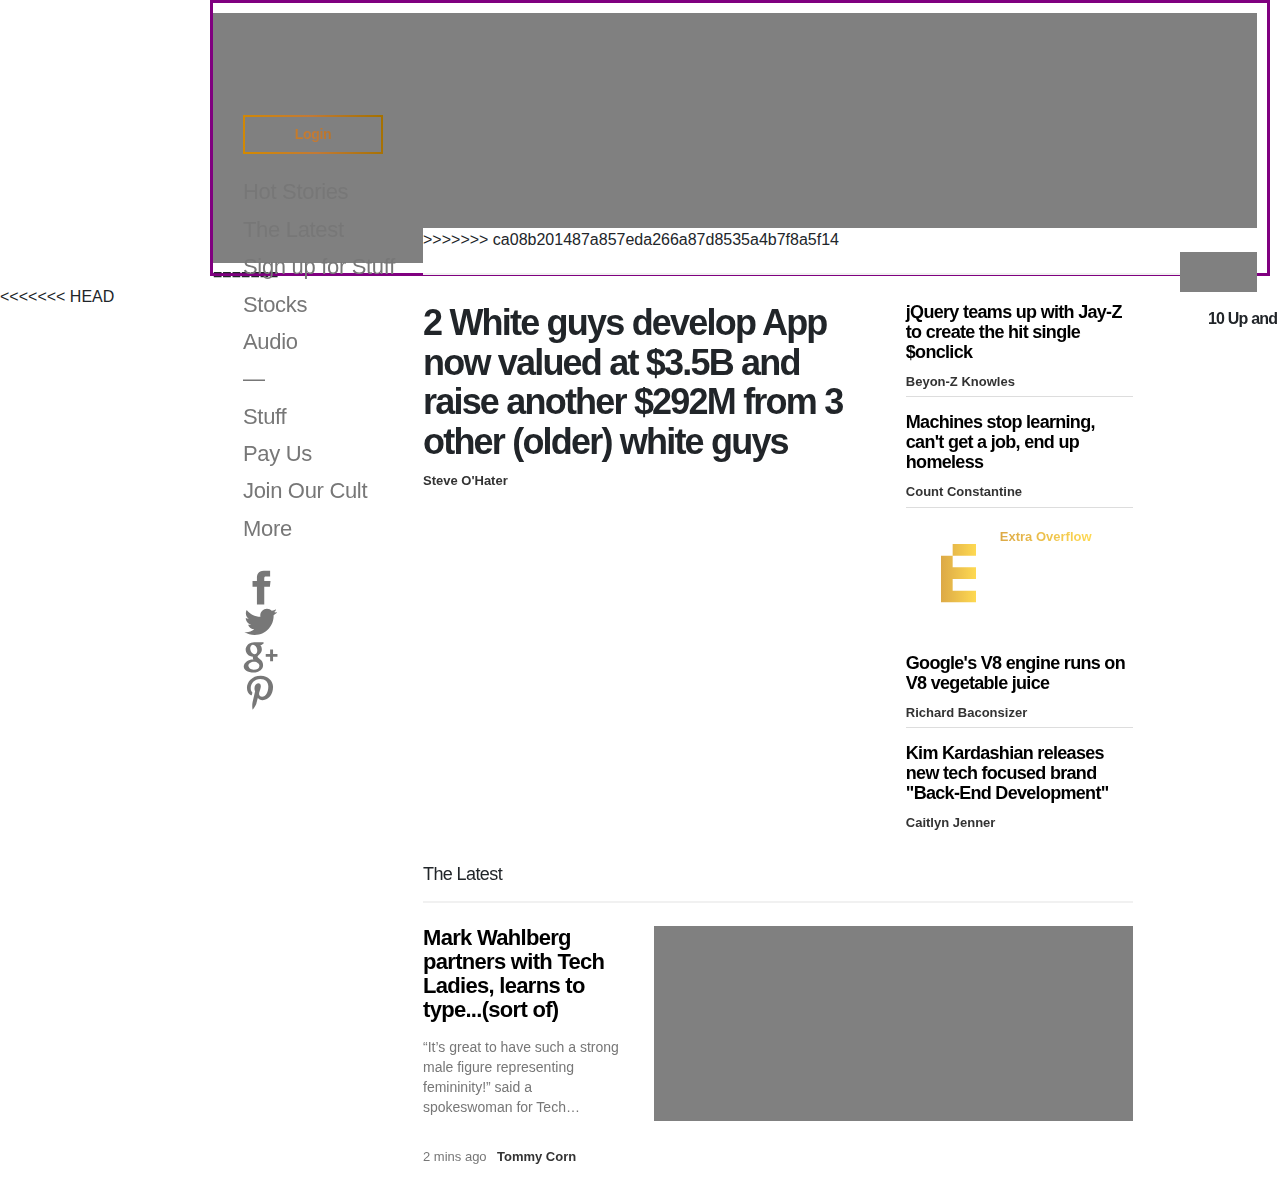
==== commit a4408bd7: "merged conflicts" ====
--- a/index.html
+++ b/index.html
@@ -54,1161 +54,1291 @@
                     </defs>
                 </svg>
                 <div></div>
-                <div class="ad-unit ad-unit__billboard ad-unit--fixed d-flex" style="top: 0px;justify-content: center;z-index:5;">
+                <<<<<<< HEAD <div class="ad-unit ad-unit__billboard ad-unit--fixed"
+                    style="top: 0px; border-style:solid; border-color: purple; border-width:3px;">
                     <div class="ad-unit__ad ad-unit__leaderboard" id="tc-ad-leaderboard"><img
-                            src="images/homebrewad.jpg" alt="" style="width=970; height=250">
-                        <div id=" atwAdFrame0EAN"
-                            style="width: 970px; height: 15px; top: 0px; left: 0px; margin: 0px auto; position: relative;">
-                            <a id="atwAdFrame0EANA"
-                                style="position:absolute;right:0px;z-index:4999;margin:0 auto;width:77px;height:15px"
-                                href="http://adinfo.aol.com/" target="_blank"><img
-                                    src="//o.aolcdn.com/ads/adchoices.png"
-                                    style="border:none;width:77px;height:15px;vertical-align:top" alt="AdChoices"></a>
-                        </div>
-                    </div>
-                </div>
-                <header class="site-navigation">
-                    <div class="desktop-nav" style="top: 0px; height: 581px;">
-                        <div class="desktop-nav__header">
-                            <div class="logo"><a href="/"><img src="images/250x50logo.png" alt=""
-                                        style="width:970; height:250; z-index:1;"></a></div>
-                        </div>
-                        <div class="desktop-nav__login">
-                            <div class="navigation__login-links"><a
-                                    class="button button--login button--green-gradient button--secondary" target=""
-                                    href="#">Login</a>
+                            src="images/homebrewad.jpg" alt="" style="width:970px; height:250px">
+                        =======
+                        <div class="ad-unit ad-unit__billboard ad-unit--fixed d-flex"
+                            style="top: 0px;justify-content: center;z-index:5;">
+                            <div class="ad-unit__ad ad-unit__leaderboard" id="tc-ad-leaderboard"><img
+                                    src="images/homebrewad.jpg" alt="" style="width=970; height=250">
+                                >>>>>>> ca08b201487a857eda266a87d8535a4b7f8a5f14
+                                <div id=" atwAdFrame0EAN"
+                                    style="width: 970px; height: 15px; top: 0px; left: 0px; margin: 0px auto; position: relative;">
+                                    <a id="atwAdFrame0EANA"
+                                        style="position:absolute;right:0px;z-index:4999;margin:0 auto;width:77px;height:15px"
+                                        href="http://adinfo.aol.com/" target="_blank"><img
+                                            src="//o.aolcdn.com/ads/adchoices.png"
+                                            style="border:none;width:77px;height:15px;vertical-align:top"
+                                            alt="AdChoices"></a>
+                                </div>
                             </div>
                         </div>
-                        <!-- Nav stuff -->
-                        <div class="desktop-nav__body">
-                            <ul class="menu navigation__main-menu">
-                                <li class="menu__item "><a href="#">Hot Stories</a></li>
-                                <li class="menu__item "><a href="#">The Latest</a></li>
-                                <li class="menu__item "><a href="#">Sign up for Stuff</a></li>
-                                <li class="menu__item "><a href="#">Stocks</a></li>
-                                <li class="menu__item "><a href="#">Audio</a></li>
-                                <li class="menu__item "><a href="#">—</a></li>
-                                <li class="menu__item "><a href="#">Stuff</a></li>
-                                <li class="menu__item "><a href="#">Pay Us</a></li>
-                                <li class="menu__item "><a href="#">Join Our Cult</a></li>
-                                <li class="menu__item "><a href="#">More</a></li>
-                            </ul>
-                            <ul class="menu my-lists-container"></ul>
-                            <ul class="menu navigation__main-menu">
-                            <!-- Facebook -->
-                            <a class="resp-sharing-button__link" href="https://facebook.com" target="_blank"
-                                rel="noopener" aria-label="Share on Facebook">
-                                <div
-                                    class="resp-sharing-button resp-sharing-button--facebook resp-sharing-button--large">
-                                    <div aria-hidden="true"
-                                        class="resp-sharing-button__icon resp-sharing-button__icon--solid"
-                                        style="width: 22%">
-                                        <svg xmlns="http://www.w3.org/2000/svg" viewBox="0 0 24 24">
-                                            <path
-                                                d="M18.77 7.46H14.5v-1.9c0-.9.6-1.1 1-1.1h3V.5h-4.33C10.24.5 9.5 3.44 9.5 5.32v2.15h-3v4h3v12h5v-12h3.85l.42-4z" />
-                                        </svg>
+                        <header class="site-navigation">
+                            <div class="desktop-nav" style="top: 0px; height: 581px;">
+                                <div class="desktop-nav__header">
+                                    <div class="logo"><a href="/"><img src="images/250x50logo.png" alt=""
+                                                style="width:970; height:250; z-index:1;"></a></div>
+                                </div>
+                                <div class="desktop-nav__login">
+                                    <div class="navigation__login-links"><a
+                                            class="button button--login button--green-gradient button--secondary"
+                                            target="" href="#">Login</a>
                                     </div>
                                 </div>
-                            </a>
-
-                            <!-- Twitter -->
-                            <a class="resp-sharing-button__link" href="https://twitter.com" target="_blank"
-                                rel="noopener" aria-label="Share on Twitter">
-                                <div
-                                    class="resp-sharing-button resp-sharing-button--twitter resp-sharing-button--large">
-                                    <div aria-hidden="true"
-                                        class="resp-sharing-button__icon resp-sharing-button__icon--solid"
-                                        style="width: 22%">
-                                        <svg xmlns="http://www.w3.org/2000/svg" viewBox="0 0 24 24">
-                                            <path
-                                                d="M23.44 4.83c-.8.37-1.5.38-2.22.02.93-.56.98-.96 1.32-2.02-.88.52-1.86.9-2.9 1.1-.82-.88-2-1.43-3.3-1.43-2.5 0-4.55 2.04-4.55 4.54 0 .36.03.7.1 1.04-3.77-.2-7.12-2-9.36-4.75-.4.67-.6 1.45-.6 2.3 0 1.56.8 2.95 2 3.77-.74-.03-1.44-.23-2.05-.57v.06c0 2.2 1.56 4.03 3.64 4.44-.67.2-1.37.2-2.06.08.58 1.8 2.26 3.12 4.25 3.16C5.78 18.1 3.37 18.74 1 18.46c2 1.3 4.4 2.04 6.97 2.04 8.35 0 12.92-6.92 12.92-12.93 0-.2 0-.4-.02-.6.9-.63 1.96-1.22 2.56-2.14z" />
-                                        </svg>
+                                <!-- Nav stuff -->
+                                <div class="desktop-nav__body">
+                                    <ul class="menu navigation__main-menu">
+                                        <li class="menu__item "><a href="#">Hot Stories</a></li>
+                                        <li class="menu__item "><a href="#">The Latest</a></li>
+                                        <li class="menu__item "><a href="#">Sign up for Stuff</a></li>
+                                        <li class="menu__item "><a href="#">Stocks</a></li>
+                                        <li class="menu__item "><a href="#">Audio</a></li>
+                                        <li class="menu__item "><a href="#">—</a></li>
+                                        <li class="menu__item "><a href="#">Stuff</a></li>
+                                        <li class="menu__item "><a href="#">Pay Us</a></li>
+                                        <li class="menu__item "><a href="#">Join Our Cult</a></li>
+                                        <li class="menu__item "><a href="#">More</a></li>
+                                    </ul>
+                                    <ul class="menu my-lists-container"></ul>
+                                    <ul class="menu navigation__main-menu">
+                                        <!-- Facebook -->
+                                        <a class="resp-sharing-button__link" href="https://facebook.com" target="_blank"
+                                            rel="noopener" aria-label="Share on Facebook">
+                                            <div
+                                                class="resp-sharing-button resp-sharing-button--facebook resp-sharing-button--large">
+                                                <div aria-hidden="true"
+                                                    class="resp-sharing-button__icon resp-sharing-button__icon--solid"
+                                                    style="width: 22%">
+                                                    <svg xmlns="http://www.w3.org/2000/svg" viewBox="0 0 24 24">
+                                                        <path
+                                                            d="M18.77 7.46H14.5v-1.9c0-.9.6-1.1 1-1.1h3V.5h-4.33C10.24.5 9.5 3.44 9.5 5.32v2.15h-3v4h3v12h5v-12h3.85l.42-4z" />
+                                                    </svg>
+                                                </div>
+                                            </div>
+                                        </a>
+
+                                        <!-- Twitter -->
+                                        <a class="resp-sharing-button__link" href="https://twitter.com" target="_blank"
+                                            rel="noopener" aria-label="Share on Twitter">
+                                            <div
+                                                class="resp-sharing-button resp-sharing-button--twitter resp-sharing-button--large">
+                                                <div aria-hidden="true"
+                                                    class="resp-sharing-button__icon resp-sharing-button__icon--solid"
+                                                    style="width: 22%">
+                                                    <svg xmlns="http://www.w3.org/2000/svg" viewBox="0 0 24 24">
+                                                        <path
+                                                            d="M23.44 4.83c-.8.37-1.5.38-2.22.02.93-.56.98-.96 1.32-2.02-.88.52-1.86.9-2.9 1.1-.82-.88-2-1.43-3.3-1.43-2.5 0-4.55 2.04-4.55 4.54 0 .36.03.7.1 1.04-3.77-.2-7.12-2-9.36-4.75-.4.67-.6 1.45-.6 2.3 0 1.56.8 2.95 2 3.77-.74-.03-1.44-.23-2.05-.57v.06c0 2.2 1.56 4.03 3.64 4.44-.67.2-1.37.2-2.06.08.58 1.8 2.26 3.12 4.25 3.16C5.78 18.1 3.37 18.74 1 18.46c2 1.3 4.4 2.04 6.97 2.04 8.35 0 12.92-6.92 12.92-12.93 0-.2 0-.4-.02-.6.9-.63 1.96-1.22 2.56-2.14z" />
+                                                    </svg>
+                                                </div>
+                                            </div>
+                                        </a>
+
+                                        <!-- Google+ -->
+                                        <a class="resp-sharing-button__link" href="https://plus.google.com"
+                                            target="_blank" rel="noopener" aria-label="Share on Google+">
+                                            <div
+                                                class="resp-sharing-button resp-sharing-button--google resp-sharing-button--large">
+                                                <div aria-hidden="true"
+                                                    class="resp-sharing-button__icon resp-sharing-button__icon--solid"
+                                                    style="width: 22%">
+                                                    <svg xmlns="http://www.w3.org/2000/svg" viewBox="0 0 24 24">
+                                                        <path
+                                                            d="M11.37 12.93c-.73-.52-1.4-1.27-1.4-1.5 0-.43.03-.63.98-1.37 1.23-.97 1.9-2.23 1.9-3.57 0-1.22-.36-2.3-1-3.05h.5c.1 0 .2-.04.28-.1l1.36-.98c.16-.12.23-.34.17-.54-.07-.2-.25-.33-.46-.33H7.6c-.66 0-1.34.12-2 .35-2.23.76-3.78 2.66-3.78 4.6 0 2.76 2.13 4.85 5 4.9-.07.23-.1.45-.1.66 0 .43.1.83.33 1.22h-.08c-2.72 0-5.17 1.34-6.1 3.32-.25.52-.37 1.04-.37 1.56 0 .5.13.98.38 1.44.6 1.04 1.84 1.86 3.55 2.28.87.23 1.82.34 2.8.34.88 0 1.7-.1 2.5-.34 2.4-.7 3.97-2.48 3.97-4.54 0-1.97-.63-3.15-2.33-4.35zm-7.7 4.5c0-1.42 1.8-2.68 3.9-2.68h.05c.45 0 .9.07 1.3.2l.42.28c.96.66 1.6 1.1 1.77 1.8.05.16.07.33.07.5 0 1.8-1.33 2.7-3.96 2.7-1.98 0-3.54-1.23-3.54-2.8zM5.54 3.9c.33-.38.75-.58 1.23-.58h.05c1.35.05 2.64 1.55 2.88 3.35.14 1.02-.08 1.97-.6 2.55-.32.37-.74.56-1.23.56h-.03c-1.32-.04-2.63-1.6-2.87-3.4-.13-1 .08-1.92.58-2.5zM23.5 9.5h-3v-3h-2v3h-3v2h3v3h2v-3h3" />
+                                                    </svg>
+                                                </div>
+                                            </div>
+                                        </a>
+
+                                        <!-- Pinterest -->
+                                        <a class="resp-sharing-button__link" href="https://pinterest.com/"
+                                            target="_blank" rel="noopener" aria-label="Share on Pinterest">
+                                            <div
+                                                class="resp-sharing-button resp-sharing-button--pinterest resp-sharing-button--large">
+                                                <div aria-hidden="true"
+                                                    class="resp-sharing-button__icon resp-sharing-button__icon--solid"
+                                                    style="width: 22%">
+                                                    <svg xmlns="http://www.w3.org/2000/svg" viewBox="0 0 24 24">
+                                                        <path
+                                                            d="M12.14.5C5.86.5 2.7 5 2.7 8.75c0 2.27.86 4.3 2.7 5.05.3.12.57 0 .66-.33l.27-1.06c.1-.32.06-.44-.2-.73-.52-.62-.86-1.44-.86-2.6 0-3.33 2.5-6.32 6.5-6.32 3.55 0 5.5 2.17 5.5 5.07 0 3.8-1.7 7.02-4.2 7.02-1.37 0-2.4-1.14-2.07-2.54.4-1.68 1.16-3.48 1.16-4.7 0-1.07-.58-1.98-1.78-1.98-1.4 0-2.55 1.47-2.55 3.42 0 1.25.43 2.1.43 2.1l-1.7 7.2c-.5 2.13-.08 4.75-.04 5 .02.17.22.2.3.1.14-.18 1.82-2.26 2.4-4.33.16-.58.93-3.63.93-3.63.45.88 1.8 1.65 3.22 1.65 4.25 0 7.13-3.87 7.13-9.05C20.5 4.15 17.18.5 12.14.5z" />
+                                                    </svg>
+                                                </div>
+                                            </div>
+                                        </a>
+                                    </ul>
+                                </div>
+                            </div>
+                        </header>
+                        <div id="tc-main-content">
+                            <div class="content-wrap">
+                                <!-- Feature Content Wrapper -->
+                                <div class="content">
+                                    <div>
+                                        <div class="feature-island__posts"></div>
+                                        <div class="feature-island">
+                                            <div class="feature-island-main-block fi-main-block--unread">
+                                                <h2 class="fi-main-block__title"><a class="post-block__title__link"
+                                                        href="/2019/05/21/three-point-five-unicorns/">2 White guys
+                                                        develop App
+                                                        now valued at $3.5B and raise another $292M from 3 other (older)
+                                                        white
+                                                        guys</a></h2>
+
+                                                <p class="fi-main-block__byline"><span><a
+                                                            aria-label="Posts by Steve O'Hater"
+                                                            href="/author/steve-o-hear/">Steve O'Hater</a></span></p><a
+                                                    class="post-block__title__link"
+                                                    href="/2019/05/21/three-point-five-unicorns/">
+                                                    <figure class="post-block__media"><img alt=""
+                                                            sizes="(max-width: 1600px) 600px, 850px"
+                                                            src="https://techcrunch.com/wp-content/uploads/2019/05/Taavet_Kristo-5921.jpg?w=850&amp;h=492&amp;crop=1"
+                                                            srcset="https://techcrunch.com/wp-content/uploads/2019/05/Taavet_Kristo-5921.jpg?w=600&amp;h=347&amp;crop=1 600w, https://techcrunch.com/wp-content/uploads/2019/05/Taavet_Kristo-5921.jpg?w=850&amp;h=492&amp;crop=1 850w">
+                                                    </figure>
+                                                </a>
+                                            </div>
+                                            <div class="mini-view">
+                                                <article class="mini-view__item mini-item--unread">
+                                                    <h3 class="mini-view__item__title"><a href="#">jQuery
+                                                            teams up with Jay-Z to create the hit single $onclick</a>
+                                                    </h3>
+                                                    <p class="fi-main-block__byline"><span><a
+                                                                aria-label="Posts by Brian Heater"
+                                                                href="/author/brian-heater/">Beyon-Z Knowles</a></span>
+                                                    </p>
+                                                </article>
+                                                <article class="mini-view__item mini-item--unread">
+                                                    <h3 class="mini-view__item__title"><a href="#">Machines stop
+
+                                                            learning, can't get a job, end up homeless</a></h3>
+
+                                                    <p class="fi-main-block__byline"><span><a
+                                                                aria-label="Posts by Josh Constine"
+                                                                href="/author/josh-constine/">Count
+                                                                Constantine</a></span></p>
+                                                </article>
+                                                <article class="mini-view__item mini-item--unread">
+                                                    <div class="premium-content__label">
+                                                        <div class="premium-content__label__icon"><svg
+                                                                class="icon icon--extra-crunch-e icon--gold-gradient "
+                                                                viewBox="0 0 20 20" version="1.1"
+                                                                aria-labelledby="title">
+                                                                <title>extra-crunch-e</title>
+                                                                <path
+                                                                    d="M0 12.667V3.333h2.333v2.334H7V8H2.333v2.333H7v2.334H0zM2.333 1H7v2.333H2.333V1z">
+                                                                </path>
+                                                            </svg></div>
+                                                        <div
+                                                            class="premium-content__label__text gradient-text gradient-text--gold-gradient">
+                                                            Extra Overflow</div>
+                                                    </div>
+                                                    <h3 class="mini-view__item__title"><a href="#">Google's V8 engine
+                                                            runs on V8 vegetable juice</a></h3>
+                                                    <p class="fi-main-block__byline"><span><a
+                                                                aria-label="Posts by Lucas Matney"
+                                                                href="/author/lucas-matney/">Richard
+                                                                Baconsizer</a></span></p>
+                                                </article>
+                                                <article class="mini-view__item mini-item--unread">
+                                                    <h3 class="mini-view__item__title"><a href="#">Kim
+                                                            Kardashian releases new tech focused brand "Back-End
+                                                            Development"</a></h3>
+
+                                                    <p class="fi-main-block__byline"><span><a
+                                                                aria-label="Posts by Jon Russell"
+                                                                href="/author/jon-russell/">Caitlyn Jenner</a></span>
+                                                    </p>
+                                                </article>
+                                            </div>
+                                        </div>
+                                        <aside
+                                            class="sidebar sidebar--feature-island sidebar--sticky-main sticky-parent">
+                                            <div class="sticky-top-wrap">
+                                                <div class="api-unit sticky">
+                                                    <!-- was called: "ad-unit sticky" -->
+                                                    <div class="sidebar-widget sidebar-widget--event">
+                                                        <div id="DO-weather">
+                                                        </div>
+                                                        <div class="DO-Gmap" style="font-weight: bold">10 Up and Coming
+                                                            Tech
+                                                            Hubs
+                                                            <!-- Here is Sabrina's google maps api -->
+
+                                                            <div id="map" style="height: 200px; width:100%;">
+                                                            </div>
+
+                                                        </div>
+
+                                                    </div>
+                                                </div>
+                                            </div>
+                                        </aside>
                                     </div>
                                 </div>
-                            </a>
-
-                            <!-- Google+ -->
-                            <a class="resp-sharing-button__link" href="https://plus.google.com" target="_blank"
-                                rel="noopener" aria-label="Share on Google+">
-                                <div class="resp-sharing-button resp-sharing-button--google resp-sharing-button--large">
-                                    <div aria-hidden="true"
-                                        class="resp-sharing-button__icon resp-sharing-button__icon--solid"
-                                        style="width: 22%">
-                                        <svg xmlns="http://www.w3.org/2000/svg" viewBox="0 0 24 24">
-                                            <path
-                                                d="M11.37 12.93c-.73-.52-1.4-1.27-1.4-1.5 0-.43.03-.63.98-1.37 1.23-.97 1.9-2.23 1.9-3.57 0-1.22-.36-2.3-1-3.05h.5c.1 0 .2-.04.28-.1l1.36-.98c.16-.12.23-.34.17-.54-.07-.2-.25-.33-.46-.33H7.6c-.66 0-1.34.12-2 .35-2.23.76-3.78 2.66-3.78 4.6 0 2.76 2.13 4.85 5 4.9-.07.23-.1.45-.1.66 0 .43.1.83.33 1.22h-.08c-2.72 0-5.17 1.34-6.1 3.32-.25.52-.37 1.04-.37 1.56 0 .5.13.98.38 1.44.6 1.04 1.84 1.86 3.55 2.28.87.23 1.82.34 2.8.34.88 0 1.7-.1 2.5-.34 2.4-.7 3.97-2.48 3.97-4.54 0-1.97-.63-3.15-2.33-4.35zm-7.7 4.5c0-1.42 1.8-2.68 3.9-2.68h.05c.45 0 .9.07 1.3.2l.42.28c.96.66 1.6 1.1 1.77 1.8.05.16.07.33.07.5 0 1.8-1.33 2.7-3.96 2.7-1.98 0-3.54-1.23-3.54-2.8zM5.54 3.9c.33-.38.75-.58 1.23-.58h.05c1.35.05 2.64 1.55 2.88 3.35.14 1.02-.08 1.97-.6 2.55-.32.37-.74.56-1.23.56h-.03c-1.32-.04-2.63-1.6-2.87-3.4-.13-1 .08-1.92.58-2.5zM23.5 9.5h-3v-3h-2v3h-3v2h3v3h2v-3h3" />
-                                        </svg>
+                            </div>
+                            <div class="content-wrap">
+                                <!-- Main/Other Content Wrapper -->
+                                <div class="content">
+                                    <h2 class="river__title river__title--home">The Latest</h2>
+                                    <div class="river river--homepage ">
+                                        <div>
+                                            <article class="post-block post-block--featured post-block--unread">
+                                                <footer class="post-block__footer">
+                                                    <figure class="post-block__media"><img alt="boring-company"
+                                                            sizes="(max-width: 940px) 100vw, 940px"
+                                                            src="images/Wahlberg.webp?w=940&amp;h=465&amp;crop=1"
+                                                            srcset="images/Wahlberg.webp?w=940&amp;h=465&amp;crop=1 940w">
+                                                    </figure>
+                                                </footer>
+                                                <header class="post-block__header">
+                                                    <h2 class="post-block__title"><a class="post-block__title__link"
+                                                            href="#">Mark
+                                                            Wahlberg partners with Tech Ladies, learns to type...(sort
+                                                            of)</a>
+                                                    </h2>
+                                                    <div class="post-block__content">
+                                                        <p>“It’s great to have such a strong male figure representing
+                                                            femininity!” said a spokeswoman for Tech…</p>
+                                                    </div>
+                                                    <div class="post-block__meta">
+                                                        <div class="river-byline"><time class="river-byline__time"
+                                                                datetime="2019-05-22T19:27:54.000Z">2 mins
+                                                                ago</time><span class="river-byline__authors"><span><a
+                                                                        aria-label="Posts by Mark Harris"
+                                                                        href="/author/mark-harris/">Tommy
+                                                                        Corn</a></span></span>
+                                                        </div>
+                                                    </div>
+                                                </header>
+                                            </article>
+                                            <article class="post-block post-block--image post-block--unread">
+                                                <header class="post-block__header">
+                                                    <h2 class="post-block__title"><a class="post-block__title__link"
+                                                            href="#">Django Unchained</a></h2>
+                                                    <div class="post-block__meta">
+                                                        <div class="river-byline"><time class="river-byline__time"
+                                                                datetime="2019-05-22T18:50:37.000Z">39 mins
+                                                                ago</time><span class="river-byline__authors"><span><a
+                                                                        aria-label="Posts by Josh Constine"
+                                                                        href="/author/josh-constine/">Quentin
+                                                                        Tarantula</a></span></span></div>
+                                                    </div>
+                                                </header>
+                                                <div class="post-block__content">
+                                                    <p>Bars lose 20 percent of their alcohol to overpours and “free”
+                                                        drinks for
+                                                        friends. That amounts to $50 billion per year in booze that
+                                                        mysteriously
+                                                        disappears, making life tough for every...</p>
+                                                </div>
+                                                <footer class="post-block__footer">
+                                                    <figure class="post-block__media">
+                                                        <picture>
+                                                            <source
+                                                                srcset="images/Django_unchained.jpg?w=200&amp;h=200&amp;crop=1 1x, images/Django_unchained.jpg?w=400&amp;h=400&amp;crop=1 2x"
+                                                                media="images/Django_unchained.jpg">
+                                                            <img alt="" sizes="(max-width: 430px) 100vw, 430px"
+                                                                src="images/Django_unchained.jpg?w=430&amp;h=230&amp;crop=1"
+                                                                srcset="images/Django_unchained.jpg?w=200&amp;h=107&amp;crop=1 200w, images/Django_unchained.jpg?w=430&amp;h=230&amp;crop=1 430w">
+                                                        </picture>
+                                                    </figure>
+                                                </footer>
+                                            </article>
+                                            <article class="post-block post-block--image post-block--unread">
+                                                <header class="post-block__header">
+                                                    <h2 class="post-block__title"><a class="post-block__title__link"
+                                                            href="#">JS
+                                                            gets a C++ on quiz</a></h2>
+                                                    <div class="post-block__meta">
+                                                        <div class="river-byline"><time class="river-byline__time"
+                                                                datetime="2019-05-22T18:12:19.000Z">1 hour
+                                                                ago</time><span class="river-byline__authors"><span><a
+                                                                        aria-label="Posts by Brian Heater"
+                                                                        href="/author/brian-heater/">Brian
+                                                                        Heater</a></span></span></div>
+                                                    </div>
+                                                </header>
+                                                <div class="post-block__content">
+                                                    <p>JavaScript took a step back today when trying to become a
+                                                        compiled
+                                                        language, and only got a C++. It had most of it’s trouble trying
+                                                        to
+                                                        efficiently access hardware…</p>
+                                                </div>
+                                                <footer class="post-block__footer">
+                                                    <figure class="post-block__media">
+                                                        <picture>
+                                                            <source
+                                                                srcset="images/Jquery_quiz.png?w=200&amp;h=200&amp;crop=1 1x, images/Jquery_quiz.png?w=400&amp;h=400&amp;crop=1 2x"
+                                                                media="https://lh3.googleusercontent.com/Ac1Ydxx18ZptkLX-YjED81_5BtU-vGsLVyrEd__iHKQbazQsR3Qr04XaZu3qBSydwVI">
+                                                            <img alt="" sizes="(max-width: 430px) 100vw, 430px"
+                                                                src="images/Jquery_quiz.png?w=430&amp;h=230&amp;crop=1"
+                                                                srcset="images/Jquery_quiz.png?w=200&amp;h=107&amp;crop=1 200w, images/Jquery_quiz.png?w=430&amp;h=230&amp;crop=1 430w">
+                                                        </picture>
+                                                    </figure>
+                                                </footer>
+                                            </article>
+                                            <div class="yap-ad-container-div">
+                                                <div class="yap-ad-b2018d9e-dedc-4e85-8823-b06917beb892"></div>
+                                            </div>
+                                            <div class="ad-unit__ad ad-unit__native" id="tc-ad-native"><iframe
+                                                    itemscope="" itemtype="https://schema.org/WPAdBlock" tabindex="-1"
+                                                    width="859" height="250" title="Ad" marginwidth="0" marginheight="0"
+                                                    allowtransparency="true" frameborder="0" scrolling="no"
+                                                    sandbox="allow-forms allow-scripts allow-popups allow-popups-to-escape-sandbox allow-same-origin"
+                                                    id="atwAdFrame2" name="atwAdFrame2" banid=""
+                                                    style="width: 0px; height: 0px; display: none;"></iframe></div>
+                                            <article class="post-block post-block--image post-block--unread">
+                                                <header class="post-block__header">
+                                                    <div class="premium-content__label">
+                                                        <div class="premium-content__label__icon"><svg
+                                                                class="icon icon--extra-crunch-e icon--gold-gradient "
+                                                                viewBox="0 0 20 20" version="1.1"
+                                                                aria-labelledby="title">
+                                                                <title>extra-crunch-e</title>
+                                                                <path
+                                                                    d="M0 12.667V3.333h2.333v2.334H7V8H2.333v2.333H7v2.334H0zM2.333 1H7v2.333H2.333V1z">
+                                                                </path>
+                                                            </svg></div>
+                                                        <div
+                                                            class="premium-content__label__text gradient-text gradient-text--gold-gradient">
+                                                            Extra Overflow</div>
+                                                    </div>
+                                                    <h2 class="post-block__title"><a class="post-block__title__link"
+                                                            href="#">Node
+                                                            develops nodules, goes to a specialist</a></h2>
+                                                    <div class="post-block__meta">
+                                                        <div class="river-byline"><time class="river-byline__time"
+                                                                datetime="2019-05-22T18:07:50.000Z">1 hour
+                                                                ago</time><span class="river-byline__authors"><span><a
+                                                                        aria-label="Posts by Greg Epstein"
+                                                                        href="/author/greg-epstein/">Greg
+                                                                        Epstein</a></span></span></div>
+                                                    </div>
+                                                </header>
+                                                <div class="post-block__content">
+                                                    <p>Node.js has been avoiding it’s front-end for years, but can no
+                                                        longer do
+                                                        so. While running on V8 (juice), node has found nodules in its
+                                                        modules
+                                                        and was rushed to a specialist…</p>
+                                                </div>
+                                                <footer class="post-block__footer">
+                                                    <figure class="post-block__media">
+                                                        <picture>
+                                                            <source
+                                                                srcset="images/Node_nodules.jpg?w=400&amp;h=400&amp;crop=1 2x"
+                                                                media="images/Node_nodules.jpg">
+                                                            <img alt="" sizes="(max-width: 430px) 100vw, 430px"
+                                                                src="images/Node_nodules.jpg?w=430&amp;h=230&amp;crop=1"
+                                                                srcset="images/Node_nodules.jpg?w=200&amp;h=107&amp;crop=1 200w, images/Node_nodules.jpg?w=430&amp;h=230&amp;crop=1 430w">
+                                                        </picture>
+                                                    </figure>
+                                                </footer>
+                                            </article>
+                                            <article class="post-block post-block--image post-block--unread">
+                                                <header class="post-block__header">
+                                                    <h2 class="post-block__title"><a class="post-block__title__link"
+                                                            href="#">jQuery
+                                                            arrested for appendingChild to a body</a></h2>
+                                                    <div class="post-block__meta">
+                                                        <div class="river-byline"><time class="river-byline__time"
+                                                                datetime="2019-05-22T18:02:16.000Z">1 hour
+                                                                ago</time><span class="river-byline__authors"><span><a
+                                                                        aria-label="Posts by Greg Kumparak"
+                                                                        href="/author/greg-kumparak/">Greg
+                                                                        Kumsquick</a></span></span></div>
+                                                    </div>
+                                                </header>
+                                                <div class="post-block__content">
+                                                    <p>jQuery was caught in a compromising position today when caught
+                                                        with an
+                                                        underage
+
+                                                        &lt;body&gt;. It was in the middle of appendingChild to another
+                                                        parent tag…</p>
+                                                </div>
+                                                <footer class="post-block__footer">
+                                                    <figure class="post-block__media">
+                                                        <picture>
+                                                            <source
+                                                                srcset="images/Jquery_child.jpg?w=200&amp;h=200&amp;crop=1 1x, images/Jquery_child.jpg?w=400&amp;h=400&amp;crop=1 2x"
+                                                                media="images/Jquery_child.jpg">
+                                                            <img alt="" sizes="(max-width: 430px) 100vw, 430px"
+                                                                src="images/Jquery_child.jpg?w=430&amp;h=230&amp;crop=1"
+                                                                srcset="images/Jquery_child.jpg?w=200&amp;h=107&amp;crop=1 200w, images/Jquery_child.jpg?w=430&amp;h=230&amp;crop=1 430w">
+                                                        </picture>
+                                                    </figure>
+                                                </footer>
+                                            </article>
+                                            <article class="post-block post-block--image post-block--unread">
+                                                <header class="post-block__header">
+                                                    <h2 class="post-block__title"><a class="post-block__title__link"
+                                                            href="#">Coding
+                                                            bootcamps partner with military for more authentic
+                                                            experience</a>
+                                                    </h2>
+
+                                                    <div class="post-block__meta">
+                                                        <div class="river-byline"><time class="river-byline__time"
+                                                                datetime="2019-05-22T17:29:07.000Z">2 hours
+                                                                ago</time><span class="river-byline__authors"><span><a
+                                                                        aria-label="Posts by Sarah Perez"
+                                                                        href="/author/sarah-perez/">Colin
+                                                                        Powell</a></span></span></div>
+                                                    </div>
+                                                </header>
+                                                <div class="post-block__content">
+                                                    <p>Coding bootcamp students may get more than they bargained for now
+                                                        that the bootcamps have joined the military. Not only will
+                                                        students learn their stacks, they'll get stacked over the four
+                                                        months...</p>
+                                                </div>
+                                                <footer class="post-block__footer">
+                                                    <figure class="post-block__media">
+                                                        <picture>
+                                                            <source
+                                                                srcset="images/Military.jpg?w=200&amp;h=200&amp;crop=1 1x, images/Military.jpg?w=400&amp;h=400&amp;crop=1 2x"
+                                                                media="images/Military.jpgg">
+                                                            <img alt="" sizes="(max-width: 430px) 100vw, 430px"
+                                                                src="images/Military.jpg?w=430&amp;h=230&amp;crop=1"
+                                                                srcset="images/Military.jpg?w=200&amp;h=107&amp;crop=1 200w, images/Military.jpg?w=430&amp;h=230&amp;crop=1 430w">
+                                                        </picture>
+                                                    </figure>
+                                                </footer>
+                                            </article>
+                                            <div class="yap-ad-container-div">
+                                                <div class="yap-ad-05c0b21d-e742-494d-ac59-474e3feaa4b8"></div>
+                                            </div>
+                                            <div class="homepage__event-promo">
+                                                <div class="event-promo__header">
+                                                    <div class="logo"><svg width="100px" height="60px"
+                                                            viewBox="0 0 60 30" version="1.1" style="display: block;">
+                                                            <<<<<<< HEAD <title>TechCrunch</title>
+                                                                <g mask="url(#tc-logo)">
+                                                                    <img src="images/stackoverflowlogobox.png" alt="">
+                                                                    <rect x="0" y="0" width="120" height="60"
+                                                                        fill="#fff">
+                                                                    </rect>
+                                                                    <rect id="logo-gradient"
+                                                                        class="navigation__logo-gradient" x="0" y="0"
+                                                                        width="60" height="30" fill="white"></rect>
+                                                                </g>
+                                                                =======
+                                                                <title>ClickChella</title>
+                                                                >>>>>>> ca08b201487a857eda266a87d8535a4b7f8a5f14
+                                                        </svg></div>
+                                                    <div class="event-info">
+                                                        <h2 class="event-title">ClickChella 2019</h2><span
+                                                            class="event-date">Oct
+                                                            2 - 4</span>
+                                                    </div>
+                                                </div>
+                                                <div class="event-promo__content">
+                                                    <div class="event-promo__content__description">Save up to $1800 on
+                                                        your
+                                                        passes today</div>
+                                                    <div class="event-promo__content__cta"><span class="cta">Super Early
+                                                            Bird Discounts End on June 21<svg
+                                                                class="icon icon--carat-right icon--white "
+                                                                viewBox="0 0 20 20" version="1.1"
+                                                                aria-labelledby="title">
+                                                                <title>carat-right</title>
+                                                                <path
+                                                                    d="M5,0h2.2v2.2H5V0z M7.2,2.2h2.2v2.2H7.2V2.2z M9.4,4.4h2.2v2.2H9.4V4.4z M11.7,6.7h2.2v2.2h-2.2V6.7z M5,17.8h2.2V20H5V17.8z M9.4,13.3h2.2v2.2H9.4V13.3z M11.7,11.1h2.2v2.2h-2.2V11.1z M7.2,15.6h2.2v2.2H7.2V15.6z M13.9,8.9h2.2v2.2h-2.2V8.9z">
+                                                                </path>
+                                                            </svg></span><span
+                                                            class="cta--mobile button button--secondary button--white">Buy
+                                                            Now</span></div>
+                                                </div>
+                                            </div>
+                                            </a>
+                                            <article class="post-block post-block--image post-block--unread">
+                                                <header class="post-block__header">
+                                                    <h2 class="post-block__title"><a class="post-block__title__link"
+                                                            href="#">Bill Gates Jumps Over Chair, Net Worth Increases
+                                                            1.8 Billion</a></h2>
+                                                    <div class="post-block__meta">
+                                                        <div class="river-byline"><time class="river-byline__time"
+                                                                datetime="2019-05-22T17:00:07.000Z">2 hours
+                                                                ago</time><span class="river-byline__authors"><span><a
+                                                                        aria-label="Posts by Natasha Lomas"
+                                                                        href="/author/natasha-lomas/">Natasha
+                                                                        Lomas</a></span></span></div>
+                                                    </div>
+                                                </header>
+                                                <div class="post-block__content">
+                                                    <p>Bill Gates may be 63 years old, but he can still jump chairs just
+                                                        as efficiently as he did in his mid-40s, but for a lot more
+                                                        money. If only Microsoft kept as relevant as Bill Gates jumping
+                                                        over chairs...</p>
+                                                </div>
+                                                <footer class="post-block__footer">
+                                                    <figure class="post-block__media">
+                                                        <picture>
+                                                            <source
+                                                                srcset="images/BillGates_chair.gif?w=200&amp;h=200&amp;crop=1 1x, images/BillGates_chair.gif?w=400&amp;h=400&amp;crop=1 2x"
+                                                                media="images/BillGates_chair.gif">
+                                                            <img alt="" sizes="(max-width: 430px) 100vw, 430px"
+                                                                src="images/BillGates_chair.gif?w=430&amp;h=230&amp;crop=1"
+                                                                srcset="images/BillGates_chair.gif?w=200&amp;h=107&amp;crop=1 200w, images/BillGates_chair.gif?w=430&amp;h=230&amp;crop=1 430w">
+                                                        </picture>
+                                                    </figure>
+                                                </footer>
+                                            </article>
+                                            <div class="post-block">
+                                                <div class="newsletter-signup-block">
+                                                    <header class="newsletter-signup__header">
+                                                        <h3 class="newsletter-signup__title">Sign up for Newsletters
+                                                        </h3>
+                                                        <p class="newsletter-signup__all-link"><a href="#"
+                                                                target="_blank">See all newsletters<span
+                                                                    class="screen-reader-text">(opens in a new
+                                                                    window)</span></a></p>
+                                                    </header>
+                                                    <div class="div__newsletter-form">
+                                                        <form class="form newsletter-form">
+                                                            <div
+                                                                class="form-field form-field--checkbox form-field--default form-field--required">
+                                                                <div class="form-field__checkbox-wrapper"><input
+                                                                        class="form-field__input form-field__input--checkbox"
+                                                                        id="checkbox-daily" name="newsletters"
+                                                                        type="checkbox" value="crunchdaily"><label
+                                                                        class="checkbox-field-label"
+                                                                        for="checkbox-daily">The Daily Overflow</label>
+                                                                </div>
+                                                                <div class="form-field__checkbox-wrapper"><input
+                                                                        class="form-field__input form-field__input--checkbox"
+                                                                        id="checkbox-weekly" name="newsletters"
+                                                                        type="checkbox" value="crunchweekly"><label
+                                                                        class="checkbox-field-label"
+                                                                        for="checkbox-weekly">The Weekly Roundup</label>
+                                                                </div>
+                                                                <div class="form-field__checkbox-wrapper"><input
+                                                                        class="form-field__input form-field__input--checkbox"
+                                                                        id="checkbox-cb-daily" name="newsletters"
+                                                                        type="checkbox" value="crunchbase"><label
+                                                                        class="checkbox-field-label"
+                                                                        for="checkbox-cb-daily">DevOverflow
+                                                                        Daily</label></div>
+                                                            </div>
+                                                            <fieldset
+                                                                class="form-field form-field--email form-field--default form-field--required">
+                                                                <input
+                                                                    class="form-field__input form-field__input--email"
+                                                                    name="email" type="email" required=""
+                                                                    value=""><label
+                                                                    class="form-field__label">Email</label></fieldset>
+                                                            <button class="button button--black button--primary"
+                                                                disabled="">Subscribe</button>
+                                                        </form>
+                                                    </div>
+                                                </div>
+                                            </div>
+                                            <div class="ad-unit__ad ad-unit__native" id="tc-ad-native2"><iframe
+                                                    itemscope="" itemtype="https://schema.org/WPAdBlock" tabindex="-1"
+                                                    width="859" height="250" title="Ad" marginwidth="0" marginheight="0"
+                                                    allowtransparency="true" frameborder="0" scrolling="no"
+                                                    sandbox="allow-forms allow-scripts allow-popups allow-popups-to-escape-sandbox allow-same-origin"
+                                                    id="atwAdFrame3" name="atwAdFrame3" banid=""
+                                                    style="width: 0px; height: 0px; display: none;"></iframe></div>
+                                            <article class="post-block post-block--image post-block--unread">
+                                                <header class="post-block__header">
+                                                    <h2 class="post-block__title"><a class="post-block__title__link"
+                                                            href="#">Python bites
+                                                            developer</a>
+                                                    </h2>
+                                                    <div class="post-block__meta">
+                                                        <div class="river-byline"><time class="river-byline__time"
+                                                                datetime="2019-05-22T17:12:51.000Z">2 hours
+                                                                ago</time><span class="river-byline__authors"><span><a
+                                                                        aria-label="Posts by Jake Bright"
+                                                                        href="/author/jake-bright/">Jake
+                                                                        Bright</a></span></span></div>
+                                                    </div>
+                                                </header>
+                                                <div class="post-block__content">
+                                                    <p>This weekend, a developer was working hard to do what he does
+                                                        best. Win against Python. This particular battle ended in him
+                                                        being bitten by the Python during a valiant effort to tame the
+                                                        beast...</p>
+                                                </div>
+                                                <footer class="post-block__footer">
+                                                    <figure class="post-block__media">
+                                                        <picture>
+                                                            <source
+                                                                srcset="images/Snake.jpg?w=200&amp;h=200&amp;crop=1 1x, images/Snake.jpg?w=400&amp;h=400&amp;crop=1 2x"
+                                                                media="images/Snake.jpg">
+                                                            <img alt="" sizes="(max-width: 430px) 100vw, 430px"
+                                                                src="images/Snake.jpg?w=430&amp;h=230&amp;crop=1"
+                                                                srcset="images/Snake.jpg?w=200&amp;h=107&amp;crop=1 200w, images/Snake.jpg?w=430&amp;h=230&amp;crop=1 430w">
+                                                        </picture>
+                                                    </figure>
+                                                </footer>
+                                            </article>
+                                            <div class="upcoming-events">
+                                                <h3 class="upcoming-events__heading">Where we’ll be next</h3>
+                                                <div class="upcoming-events__list">
+                                                    <div class="slick-initialized slick-slider">
+                                                        <div class="slick-list">
+                                                            <div class="slick-track d-flex"
+                                                                style="opacity: 1; transform: translate3d(0px, 0px, 0px); width: 2626px;">
+                                                                <div data-index="0" class="slick-slide slick-active"
+                                                                    tabindex="-1" style="outline: none; width: 202px;">
+                                                                    <div class="upcoming-events__item">
+                                                                        <div class="upcoming-events__item__body">
+                                                                            <h3 class="upcoming-events__item__title">
+                                                                                <div
+                                                                                    class="gradient-text gradient-text--green-gradient">
+                                                                                    <a class="upcoming-events__link"
+                                                                                        <<<<<<< HEAD
+                                                                                        href="/events/tc-sessions-mobility-2019/"><span>
+                                                                                            Click-
+                                                                                            chella</span></a>
+                                                                                    =======
+                                                                                    href="#"><span>Click
+                                                                                        Chella</span></a>
+                                                                                    >>>>>>>
+                                                                                    ca08b201487a857eda266a87d8535a4b7f8a5f14
+                                                                                </div>
+                                                                            </h3><span
+                                                                                class="upcoming-events__item__date">Jul
+                                                                                10</span><span
+                                                                                class="upcoming-events__item__location">San
+                                                                                Jose, United States</span>
+                                                                        </div>
+                                                                        <div class="upcoming-events__item__footer"><a
+                                                                                class="button button--green-gradient button--primary"
+                                                                                target="" href="#">Buy
+                                                                                Tickets</a><a
+                                                                                class="button button--black button--secondary"
+                                                                                href="#" target="_blank">Be a
+                                                                                Sponsor</a>
+                                                                        </div>
+                                                                    </div>
+                                                                </div>
+                                                                <div data-index="1" class="slick-slide slick-active"
+                                                                    tabindex="-1" style="outline: none; width: 202px;">
+                                                                    <div class="upcoming-events__item">
+                                                                        <div class="upcoming-events__item__body">
+                                                                            <h3 class="upcoming-events__item__title">
+                                                                                <div
+                                                                                    class="gradient-text gradient-text--green-gradient">
+                                                                                    <a class="upcoming-events__link"
+                                                                                        <<<<<<< HEAD
+                                                                                        href="/events/14th-annual-summer-party-2019/"><span>NxNW
+
+                                                                                        </span></a>
+                                                                                </div>
+                                                                                =======
+                                                                                href="#"><span>NxNW
+                                                                                    <br /><br />
+                                                                                </span></a>
+                                                                        </div>
+                                                                        >>>>>>> ca08b201487a857eda266a87d8535a4b7f8a5f14
+                                                                        </h3><span
+                                                                            class="upcoming-events__item__date">Jul
+                                                                            25</span><span
+                                                                            class="upcoming-events__item__location">San
+                                                                            Francisco, USA</span>
+                                                                    </div>
+                                                                    <div class="upcoming-events__item__footer"><a
+                                                                            class="button button--green-gradient button--primary"
+                                                                            target="" href="#">Buy
+                                                                            Tickets</a><a
+                                                                            class="button button--black button--secondary"
+                                                                            href="#" target="_blank">Be a Sponsor</a>
+                                                                    </div>
+                                                                </div>
+                                                            </div>
+                                                            <div data-index="2" class="slick-slide slick-active"
+                                                                tabindex="-1" style="outline: none; width: 202px;">
+                                                                <div class="upcoming-events__item">
+                                                                    <div class="upcoming-events__item__body">
+                                                                        <h3 class="upcoming-events__item__title">
+                                                                            <div
+                                                                                class="gradient-text gradient-text--green-gradient">
+                                                                                <a class="upcoming-events__link"
+                                                                                    href="#"><span>Comic
+                                                                                        Con</span></a>
+                                                                            </div>
+                                                                        </h3><span
+                                                                            class="upcoming-events__item__date">Sep
+                                                                            5</span><span
+                                                                            class="upcoming-events__item__location">San
+                                                                            Francisco, USA</span>
+                                                                    </div>
+                                                                    <div class="upcoming-events__item__footer"><a
+                                                                            class="button button--green-gradient button--primary"
+                                                                            target="" href="#">Buy
+                                                                            Tickets</a><a
+                                                                            class="button button--black button--secondary"
+                                                                            href="#" target="_blank">Be a Sponsor</a>
+                                                                    </div>
+                                                                </div>
+                                                            </div>
+                                                            <div data-index="3" class="slick-slide slick-active"
+                                                                tabindex="-1" style="outline: none; width: 202px;">
+                                                                <div class="upcoming-events__item">
+                                                                    <div class="upcoming-events__item__body">
+                                                                        <h3 class="upcoming-events__item__title">
+                                                                            <div
+                                                                                class="gradient-text gradient-text--green-gradient">
+                                                                                <a class="upcoming-events__link"
+                                                                                    href="#"><span>Burning
+                                                                                        CoderMan</span></a>
+                                                                            </div>
+                                                                        </h3><span
+                                                                            class="upcoming-events__item__date">Oct 2
+                                                                            - 4</span><span
+                                                                            class="upcoming-events__item__location">San
+                                                                            Francisco, USA</span>
+                                                                    </div>
+                                                                    <div class="upcoming-events__item__footer"><a
+                                                                            class="button button--green-gradient button--primary"
+                                                                            target=""
+                                                                            href="/events/disrupt-sf-2019/tickets">Buy
+                                                                            Tickets</a><a
+                                                                            class="button button--black button--secondary"
+                                                                            href="http://info.techcrunch.com/SponsorshipsInterest.html"
+                                                                            target="_blank">Be a Sponsor</a>
+                                                                    </div>
+                                                                </div>
+                                                            </div>
+                                                            <div data-index="4" class="slick-slide" tabindex="-1"
+                                                                style="outline: none; width: 202px;">
+                                                                <div class="upcoming-events__item">
+                                                                    <div class="upcoming-events__item__body">
+                                                                        <h3 class="upcoming-events__item__title">
+                                                                            <div
+                                                                                class="gradient-text gradient-text--green-gradient">
+                                                                                <a class="upcoming-events__link"
+                                                                                    href="/events/disrupt-berlin-2019/"><span>Disrupt
+                                                                                        Berlin</span></a></div>
+                                                                        </h3><span
+                                                                            class="upcoming-events__item__date">Dec
+                                                                            11 - 12</span><span
+                                                                            class="upcoming-events__item__location">Berlin,<br />
+                                                                            Germany</span>
+                                                                    </div>
+                                                                    <div class="upcoming-events__item__footer"><a
+                                                                            class="button button--green-gradient button--primary"
+                                                                            target="" href="#">Learn
+                                                                            More</a><a
+                                                                            class="button button--black button--secondary"
+                                                                            href="#" target="_blank">Be a Sponsor</a>
+                                                                    </div>
+                                                                </div>
+                                                            </div>
+                                                            <div data-index="5" class="slick-slide" tabindex="-1"
+                                                                style="outline: none; width: 202px;">
+                                                                <div class="upcoming-events__item">
+                                                                    <div class="upcoming-events__item__body">
+                                                                        <h3 class="upcoming-events__item__title">
+                                                                            <div
+                                                                                class="gradient-text gradient-text--green-gradient">
+                                                                                <a class="upcoming-events__link"
+                                                                                    href="#"><span>HornHub
+                                                                                        SantaCon</span></a></div>
+                                                                        </h3><span
+                                                                            class="upcoming-events__item__date">Dec
+                                                                            24</span><span
+                                                                            class="upcoming-events__item__location">Houston,<br />
+                                                                            USA</span>
+                                                                    </div>
+                                                                    <div class="upcoming-events__item__footer"><a
+                                                                            class="button button--green-gradient button--primary"
+                                                                            target="" href="#">Learn
+                                                                            More</a><a
+                                                                            class="button button--black button--secondary"
+                                                                            href="#" target="_blank">Be a Sponsor</a>
+                                                                    </div>
+                                                                </div>
+                                                            </div>
+                                                        </div>
+                                                    </div>
+                                                </div>
+                                                <article class="post-block post-block--image post-block--unread">
+                                                    <header class="post-block__header">
+                                                        <h2 class="post-block__title"><a class="post-block__title__link"
+                                                                href="#">Netflix Stops Chilling, Starts Making Money</a>
+                                                        </h2>
+                                                        <div class="post-block__meta">
+                                                            <div class="river-byline"><time class="river-byline__time"
+                                                                    datetime="2019-05-22T16:52:04.000Z">3 hours
+                                                                    ago</time><span
+                                                                    class="river-byline__authors"><span><a
+                                                                            aria-label="Posts by Zack Whittaker"
+                                                                            href="/author/zack-whittaker/">Zack
+                                                                            Whittaker</a></span></span></div>
+                                                        </div>
+                                                    </header>
+                                                    <div class="post-block__content">
+                                                        <p>Netflix has finally stopped binge watching it's own shows and
+                                                            has begun focusing on their bottom line. Unsurprisingly,
+                                                            they've actually made money for the first time since it's
+                                                            inception...</p>
+                                                    </div>
+                                                    <footer class="post-block__footer">
+                                                        <figure class="post-block__media">
+                                                            <picture>
+                                                                <source
+                                                                    srcset="images/Netflix_chill.jpg?w=200&amp;h=200&amp;crop=1 1x, images/Netflix_chill.jpg?w=400&amp;h=400&amp;crop=1 2x"
+                                                                    media="https://www.sayitwithacondom.com//media/catalog/product/cache/1/image/1200x1200/9df78eab33525d08d6e5fb8d27136e95/n/e/netflix-and-chill-condom-foil_2.jpg">
+                                                                <img alt="" sizes="(max-width: 430px) 100vw, 430px"
+                                                                    src="images/Netflix_chill.jpg?w=430&amp;h=230&amp;crop=1"
+                                                                    srcset="images/Netflix_chill.jpg?w=200&amp;h=107&amp;crop=1 200w, images/Netflix_chill.jpg?w=430&amp;h=230&amp;crop=1 430w">
+                                                            </picture>
+                                                        </figure>
+                                                    </footer>
+                                                </article>
+                                                <article class="post-block post-block--image post-block--unread">
+                                                    <header class="post-block__header">
+                                                        <h2 class="post-block__title"><a class="post-block__title__link"
+                                                                href="#">Apple Releases Same MacBook, Charges $1K
+                                                                More</a></h2>
+                                                        <div class="post-block__meta">
+                                                            <div class="river-byline"><time class="river-byline__time"
+                                                                    datetime="2019-05-22T16:31:48.000Z">3 hours
+                                                                    ago</time><span
+                                                                    class="river-byline__authors"><span><a
+                                                                            aria-label="Posts by Natasha Lomas"
+                                                                            href="/author/natasha-lomas/">Steve
+                                                                            Jobless</a></span></span></div>
+                                                        </div>
+                                                    </header>
+                                                    <div class="post-block__content">
+                                                        <p>Apple has officially released it's new line of Macbooks, and
+                                                            they are exactly the same as last years. Exactly. The. Same.
+                                                            But as usual, the new computers are getting a price hike...
+                                                        </p>
+                                                    </div>
+                                                    <footer class="post-block__footer">
+                                                        <figure class="post-block__media">
+                                                            <picture>
+                                                                <source
+                                                                    srcset="https://27kkdqbrpxwygunh-zippykid.netdna-ssl.com/wp-content/uploads/2014/10/AppleMacBook.jpg?w=200&amp;h=200&amp;crop=1 1x, https://techcrunch.com/wp-content/uploads/2019/05/Screen-Shot-2019-05-22-at-12.16.04-PM.png?w=400&amp;h=400&amp;crop=1 2x"
+                                                                    media="https://27kkdqbrpxwygunh-zippykid.netdna-ssl.com/wp-content/uploads/2014/10/AppleMacBook.jpg">
+                                                                <img alt="" sizes="(max-width: 430px) 100vw, 430px"
+                                                                    src="https://27kkdqbrpxwygunh-zippykid.netdna-ssl.com/wp-content/uploads/2014/10/AppleMacBook.jpg?w=430&amp;h=230&amp;crop=1"
+                                                                    srcset="https://27kkdqbrpxwygunh-zippykid.netdna-ssl.com/wp-content/uploads/2014/10/AppleMacBook.jpg?w=430&amp;h=230&amp;crop=1 430w">
+                                                            </picture>
+                                                        </figure>
+                                                    </footer>
+                                                </article>
+                                                <div class="DO-garrett recent-funding">
+                                                    <!-- This could be replaced with our crunchbase API implementation -->
+                                                    <header class="recent-funding__header">
+                                                        <h3 class="recent-funding__heading">Almost Recent Funding
+                                                            Reports</h3>
+
+                                                        <div class="recent-funding__tout">by <div
+                                                                class="crunchbase-logo"><a
+                                                                    href="https://www.crunchbase.com/"
+                                                                    target="_blank"><svg width="80px"
+                                                                        height="12.96092281770462px"
+                                                                        viewBox="0 0 179 29" version="1.1">
+                                                                        <title>Crunchbase</title>
+                                                                        <path fill="#0288d1"
+                                                                            d="M179,17.49612c0-5.18755-3.54027-8.20651-8.20215-8.20651a8.13582,8.13582,0,0,0-8.41278,8.48326,8.22275,8.22275,0,0,0,8.41278,8.58792,9.81581,9.81581,0,0,0,4.90653-1.24,6.64862,6.64862,0,0,0,3.15223-4.15586h-3.4634c-0.8407,1.50616-2.33989,2.24126-4.44955,2.24126-2.87191,0-4.983-2.24126-4.983-4.37788h13.00408C179,18.26426,179,17.88179,179,17.49612ZM165.96063,15.865a4.52608,4.52608,0,0,1,4.71353-3.54329c2.45375,0,4.45907,1.46759,4.719,3.54329h-9.43257Z">
+                                                                        </path>
+                                                                        <path fill="#0288d1"
+                                                                            d="M12.98849,19.91062a4.91788,4.91788,0,1,1,.05974-4.05033h3.79051a8.54066,8.54066,0,1,0-.03188,4.05033H12.98849Z">
+                                                                        </path>
+                                                                        <path fill="#0288d1"
+                                                                            d="M30.43852,10.01461a7.68151,7.68151,0,0,0-3.43242-.72782,6.379,6.379,0,0,0-3.44947,1.06214l0.00462-.48136h-3.4798V25.77528h3.50232V18.1342a12.73879,12.73879,0,0,1,.21526-3.09446c0.00737-.02677.01748-0.051,0.02533-0.07712a2.69183,2.69183,0,0,1,1.29392-1.58405,3.54378,3.54378,0,0,1,3.77557,0Z">
+                                                                        </path>
+                                                                        <path fill="#0288d1"
+                                                                            d="M43.758,9.8672v7.64108a12.73879,12.73879,0,0,1-.21526,3.09446c-0.00737.02677-.01748,0.051-0.02533,0.07712a2.69183,2.69183,0,0,1-1.29392,1.58405,3.54378,3.54378,0,0,1-3.77557,0,2.69191,2.69191,0,0,1-1.29387-1.58368c-0.00791-.02624-0.01806-0.05066-0.02544-0.07754a12.73855,12.73855,0,0,1-.21526-3.09441V9.8672H33.411v8.67912a10.62414,10.62414,0,0,0,.59854,4.18183,5.38944,5.38944,0,0,0,2.89368,2.89972,7.68151,7.68151,0,0,0,3.43242.72782,6.379,6.379,0,0,0,3.44947-1.06214l-0.00462.48136h3.4798V9.8672H43.758Z">
+                                                                        </path>
+                                                                        <path fill="#0288d1"
+                                                                            d="M55.08643,25.77528V18.1342a12.73879,12.73879,0,0,1,.21526-3.09446c0.00737-.02677.01748-0.051,0.02533-0.07712a2.69183,2.69183,0,0,1,1.29392-1.58405,3.54378,3.54378,0,0,1,3.77557,0,2.69191,2.69191,0,0,1,1.29387,1.58368c0.00791,0.02624.01806,0.05066,0.02544,0.07754a12.73854,12.73854,0,0,1,.21526,3.09441v7.64108H65.4334V17.09616a10.62414,10.62414,0,0,0-.59854-4.18183,5.38944,5.38944,0,0,0-2.89368-2.89972,7.68151,7.68151,0,0,0-3.43242-.72782,6.379,6.379,0,0,0-3.44947,1.06214l0.00462-.48136H51.5841V25.77528h3.50232Z">
+                                                                        </path>
+                                                                        <path fill="#0288d1"
+                                                                            d="M81.66081,19.91062a4.91788,4.91788,0,1,1,.05974-4.05033h3.79051a8.54066,8.54066,0,1,0-.03188,4.05033H81.66081Z">
+                                                                        </path>
+                                                                        <path fill="#0288d1"
+                                                                            d="M92.25233,25.77528V18.1342a12.73879,12.73879,0,0,1,.21526-3.09446c0.00737-.02677.01748-0.051,0.02533-0.07712a2.69183,2.69183,0,0,1,1.29392-1.58405,3.54378,3.54378,0,0,1,3.77557,0,2.69191,2.69191,0,0,1,1.29387,1.58368c0.00791,0.02624.01806,0.05066,0.02544,0.07754A12.73854,12.73854,0,0,1,99.097,18.1342v7.64108h3.50232V17.09616a10.62414,10.62414,0,0,0-.59854-4.18183,5.38944,5.38944,0,0,0-2.89368-2.89972,7.68151,7.68151,0,0,0-3.43242-.72782,6.379,6.379,0,0,0-3.44947,1.06214L92.2298,1.21406H88.75V25.77528h3.50232Z">
+                                                                        </path>
+                                                                        <path fill="#0288d1"
+                                                                            d="M115.22522,9.28394c-0.21177,0-.42062.01173-0.62849,0.02692a8.46672,8.46672,0,0,0-4.197,1.48071l0.00411-9.58037H106.924V25.77246h3.50232V24.877A8.53546,8.53546,0,1,0,115.22522,9.28394Zm4.87339,9.19192c-0.00692.05212-.01519,0.10375-0.02373,0.15533a4.88033,4.88033,0,0,1-.13554.601l-0.0047.01827a4.86819,4.86819,0,0,1-.23842.61952c-0.01108.02417-.02309,0.04779-0.03455,0.07169a4.94675,4.94675,0,0,1-3.36252,2.68012l-0.01411.00362c-0.15165.034-.30671,0.05839-0.46322,0.07785-0.022.0027-.04331,0.00757-0.06542,0.00995a4.84083,4.84083,0,0,1-.53118.02968h-0.00011a4.91589,4.91589,0,0,1-.66391-0.05c-0.05233-.00708-0.10424-0.01514-0.156-0.02384a4.87171,4.87171,0,0,1-1.24737-.386c-0.031-.01438-0.06158-0.02941-0.09218-0.04444a4.9347,4.9347,0,0,1-1.10339-.73987l-0.03741-.034a4.96193,4.96193,0,0,1-.871-1.04025l-0.02054-.03379a4.91853,4.91853,0,0,1-.31887-0.60654H110.713a4.89189,4.89189,0,0,1,.05958-4.05021h0.00157a4.92383,4.92383,0,0,1,3.943-2.79755,4.87468,4.87468,0,0,1,.508-0.03736h0.00011a4.92752,4.92752,0,0,1,4.92194,4.92194v0.00011A4.90667,4.90667,0,0,1,120.09861,18.47586Z">
+                                                                        </path>
+                                                                        <path fill="#0288d1"
+                                                                            d="M159.55527,14.62414V14.54338c0-2.59657-1.98824-5.23527-6.43172-5.2774-4.37326.04126-6.37247,2.61324-6.42646,5.165l-0.0079.00176,0.00571,0.086-0.00132.0237,0.00307,0.08164h0.004c0.09129,1.49755.91731,3.40766,4.26967,4.18365l2.9534,0.66714c0.7637,0.16854,2.06022.596,2.16688,1.57479h0.00132c-0.00746,1.34042-1.72622,2.05408-2.96744,2.05408-1.42688,0-2.96744-.78915-2.96744-2.06286V20.96018h-3.4634v0.08076c0,2.59657,1.98824,5.23527,6.43172,5.2774,4.44173-.04213,6.43-2.68084,6.43-5.2774l-0.00483-.08076h-0.00307c-0.07769-1.5151-.89405-3.44716-4.27319-4.22929l-2.95427-.66714c-0.64958-.14308-2.15985-0.57936-2.15985-1.54056,0-1.50632,1.53134-2.04267,2.96437-2.04267,1.42688,0,2.96744.78915,2.96744,2.06286v0.08076h3.4634Z">
+                                                                        </path>
+                                                                        <path fill="#0288d1"
+                                                                            d="M126.62661,17.821a8.532,8.532,0,0,0,13.33593,7.056v0.89546h3.50232V9.86757h-3.47978l0.00411,0.924a8.46673,8.46673,0,0,0-4.197-1.48071c-0.20788-.01519-0.41673-0.02692-0.62849-0.02692A8.537,8.537,0,0,0,126.62661,17.821Zm3.6151,0.00011V17.821a4.92752,4.92752,0,0,1,4.92194-4.92194h0.00011a4.87468,4.87468,0,0,1,.508.03736,4.92383,4.92383,0,0,1,3.943,2.79755h0.00157a4.89189,4.89189,0,0,1,.05958,4.05021h-0.00141a4.91853,4.91853,0,0,1-.31887.60654l-0.02054.03379a4.96193,4.96193,0,0,1-.871,1.04025l-0.03741.034a4.9347,4.9347,0,0,1-1.10339.73987c-0.0306.015-.0612,0.03006-0.09218,0.04444a4.87171,4.87171,0,0,1-1.24737.386c-0.05179.0087-.10369,0.01676-0.156,0.02384a4.91589,4.91589,0,0,1-.66391.05h-0.00011a4.84083,4.84083,0,0,1-.53118-0.02968c-0.02211-.00238-0.04341-0.00724-0.06542-0.00995-0.15652-.01946-0.31157-0.04385-0.46322-0.07785l-0.01411-.00362a4.94675,4.94675,0,0,1-3.36252-2.68012c-0.01146-.0239-0.02346-0.04752-0.03455-0.07169a4.86819,4.86819,0,0,1-.23842-0.61952l-0.0047-.01827a4.88033,4.88033,0,0,1-.13554-0.601c-0.00854-.05158-0.01681-0.10321-0.02373-0.15533A4.90667,4.90667,0,0,1,130.24172,17.82109Z">
+                                                                        </path>
+                                                                    </svg><span class="screen-reader-text">(opens in a
+                                                                        new
+                                                                        window)</span></a></div>
+                                                        </div>
+
+                                                    </header>
+                                                    <div class="slick-list">
+                                                        <div class="slick-track"
+                                                            style="opacity: 1; transform: translate3d(0px, 0px, 0px); width: 8845.47px;">
+                                                            <!-- *** Beginning of the information boxes *** -->
+                                                            <!-- Microsoft Corporation -->
+                                                            <div data-index="0" class="slick-slide slick-active"
+                                                                tabindex="-1" style="outline: none; width: 212.632px;">
+                                                                <div class="recent-funding__profile">
+                                                                    <div class="recent-funding__profile__heading">
+                                                                        <h3 class="recent-funding__profile__title"><a
+                                                                                class="recent-funding__profile__title__link"
+                                                                                href="https://www.crunchbase.com/organization/wealthsimple?utm_source=crunchbase&amp;utm_medium=export&amp;utm_campaign=crunchbase_tc_river"
+                                                                                target="_blank">Microsoft<span
+                                                                                    class="screen-reader-text">(opens in
+                                                                                    a
+                                                                                    new window)</span></a></h3>
+                                                                        <p
+                                                                            class="recent-funding__profile__headquarters">
+                                                                            Albuquerque, NM</p>
+                                                                    </div>
+                                                                    <div class="recent-funding__profile__details"><span
+                                                                            class="recent-funding__profile__raised"><span
+                                                                                id="MSFT"
+                                                                                class="gradient-text gradient-text--green-reverse-gradient"></span></span></span><span
+                                                                            class="recent-funding__profile__series">We
+                                                                            used to be
+                                                                            cool in the 90's </span>
+                                                                    </div>
+                                                                </div>
+                                                            </div>
+                                                            <!-- Apple -->
+                                                            <div data-index="1" class="slick-slide slick-active"
+                                                                tabindex="-1" style="outline: none; width: 212.632px;">
+                                                                <div class="recent-funding__profile">
+                                                                    <div class="recent-funding__profile__heading">
+                                                                        <h3 class="recent-funding__profile__title"><a
+                                                                                class="recent-funding__profile__title__link"
+                                                                                href="https://www.crunchbase.com/organization/dah-makan?utm_source=crunchbase&amp;utm_medium=export&amp;utm_campaign=crunchbase_tc_river"
+                                                                                target="_blank">Apple<span
+                                                                                    class="screen-reader-text">(opens in
+                                                                                    a
+                                                                                    new window)</span></a></h3>
+                                                                        <p
+                                                                            class="recent-funding__profile__headquarters">
+                                                                            Cupertino, CA</p>
+                                                                    </div>
+                                                                    <div class="recent-funding__profile__details"><span
+                                                                            class="recent-funding__profile__raised"><span
+                                                                                id="AAPL"
+                                                                                class="gradient-text gradient-text--green-reverse-gradient"></span></span></span><span
+                                                                            class="recent-funding__profile__series">however
+                                                                            horrible
+                                                                            the product, the pre-orders will sell
+                                                                            out</span>
+                                                                    </div>
+                                                                </div>
+                                                            </div>
+                                                            <!-- Google -->
+                                                            <div data-index="2" class="slick-slide slick-active"
+                                                                tabindex="-1" style="outline: none; width: 212.632px;">
+                                                                <div class="recent-funding__profile">
+                                                                    <div class="recent-funding__profile__heading">
+                                                                        <h3 class="recent-funding__profile__title"><a
+                                                                                class="recent-funding__profile__title__link"
+                                                                                href="https://www.crunchbase.com/organization/niki-ai?utm_source=crunchbase&amp;utm_medium=export&amp;utm_campaign=crunchbase_tc_river"
+                                                                                target="_blank">Google<span
+                                                                                    class="screen-reader-text">(opens in
+                                                                                    a
+                                                                                    new window)</span></a></h3>
+                                                                        <p
+                                                                            class="recent-funding__profile__headquarters">
+                                                                            Mountain View, CA</p>
+                                                                    </div>
+                                                                    <div class="recent-funding__profile__details"><span
+                                                                            class="recent-funding__profile__raised"><span
+                                                                                id="GOOGL"
+                                                                                class="gradient-text gradient-text--green-reverse-gradient">
+                                                                            </span></span></span><span
+                                                                            class="recent-funding__profile__series">You
+                                                                            wish you
+                                                                            could work here</span>
+                                                                    </div>
+                                                                </div>
+                                                            </div>
+                                                            <!-- FaceBook -->
+                                                            <div data-index="3" class="slick-slide slick-active"
+                                                                tabindex="-1" style="outline: none; width: 212.632px;">
+                                                                <div class="recent-funding__profile">
+                                                                    <div class="recent-funding__profile__heading">
+                                                                        <h3 class="recent-funding__profile__title"><a
+                                                                                class="recent-funding__profile__title__link"
+                                                                                href="https://www.crunchbase.com/organization/restaurantkaart?utm_source=crunchbase&amp;utm_medium=export&amp;utm_campaign=crunchbase_tc_river"
+                                                                                target="_blank">FaceBook<span
+                                                                                    class="screen-reader-text">(opens in
+                                                                                    a
+                                                                                    new window)</span></a></h3>
+                                                                        <p
+                                                                            class="recent-funding__profile__headquarters">
+                                                                            Menlo Park, CA</p>
+                                                                    </div>
+                                                                    <div class="recent-funding__profile__details"><span
+                                                                            class="recent-funding__profile__raised"><span
+                                                                                id="FB"
+                                                                                class="gradient-text gradient-text--green-reverse-gradient"></span></span></span><span
+                                                                            class="recent-funding__profile__series">Your
+                                                                            privacy
+                                                                            isn't our responisbility</span>
+                                                                    </div>
+                                                                </div>
+                                                            </div>
+                                                            <!-- Tesla -->
+                                                            <div data-index="4" class="slick-slide" tabindex="-1"
+                                                                style="outline: none; width: 212.632px;">
+                                                                <div class="recent-funding__profile">
+                                                                    <div class="recent-funding__profile__heading">
+                                                                        <h3 class="recent-funding__profile__title"><a
+                                                                                class="recent-funding__profile__title__link"
+                                                                                href="https://www.crunchbase.com/organization/vequrity?utm_source=crunchbase&amp;utm_medium=export&amp;utm_campaign=crunchbase_tc_river"
+                                                                                target="_blank">Tesla</a><span
+                                                                                class="screen-reader-text">(opens in a
+                                                                                new window)</span></a></h3>
+                                                                        <p
+                                                                            class="recent-funding__profile__headquarters">
+                                                                            Palo Alto, CA</p>
+                                                                    </div>
+                                                                    <div class="recent-funding__profile__details"><span
+                                                                            class="recent-funding__profile__raised"><span
+                                                                                id="TSLA"
+                                                                                class="gradient-text gradient-text--green-reverse-gradient"></span></span></span><span
+                                                                            class="recent-funding__profile__series">We
+                                                                            have a
+                                                                            vehicle in space.. What do you have?</span>
+                                                                    </div>
+                                                                </div>
+                                                            </div>
+                                                            <!-- Amazon -->
+                                                            <div data-index="5" class="slick-slide" tabindex="-1"
+                                                                style="outline: none; width: 212.632px;">
+                                                                <div class="recent-funding__profile">
+                                                                    <div class="recent-funding__profile__heading">
+                                                                        <h3 class="recent-funding__profile__title"><a
+                                                                                class="recent-funding__profile__title__link"
+                                                                                href="https://www.crunchbase.com/organization/calm-radio?utm_source=crunchbase&amp;utm_medium=export&amp;utm_campaign=crunchbase_tc_river"
+                                                                                target="_blank">Amazon<span
+                                                                                    class="screen-reader-text">(opens in
+                                                                                    a
+                                                                                    new window)</span></a></h3>
+                                                                        <p
+                                                                            class="recent-funding__profile__headquarters">
+                                                                            Seattle, WA</p>
+                                                                    </div>
+                                                                    <div class="recent-funding__profile__details"><span
+                                                                            class="recent-funding__profile__raised"><span
+                                                                                id="AMZN"
+                                                                                class="gradient-text gradient-text--green-reverse-gradient"></span></span></span><span
+                                                                            class="recent-funding__profile__series">underpaying
+                                                                            our
+                                                                            workers gets you cheap stuff</span>
+                                                                    </div>
+                                                                </div>
+                                                            </div>
+                                                            <!-- HP -->
+                                                            <div data-index="6" class="slick-slide" tabindex="-1"
+                                                                style="outline: none; width: 212.632px;">
+                                                                <div class="recent-funding__profile">
+                                                                    <div class="recent-funding__profile__heading">
+                                                                        <h3 class="recent-funding__profile__title"><a
+                                                                                class="recent-funding__profile__title__link"
+                                                                                href="https://www.crunchbase.com/organization/yumamia?utm_source=crunchbase&amp;utm_medium=export&amp;utm_campaign=crunchbase_tc_river"
+                                                                                target="_blank">HP Inc<span
+                                                                                    class="screen-reader-text">(opens in
+                                                                                    a
+                                                                                    new window)</span></a></h3>
+                                                                        <p
+                                                                            class="recent-funding__profile__headquarters">
+                                                                            Palo Alto, CA</p>
+                                                                    </div>
+                                                                    <div class="recent-funding__profile__details"><span
+                                                                            class="recent-funding__profile__raised"><span
+                                                                                id="HPQ"
+                                                                                class="gradient-text gradient-text--green-reverse-gradient"></span></span></span><span
+                                                                            class="recent-funding__profile__series">Your
+                                                                            grandad's
+                                                                            computer company</span>
+                                                                    </div>
+                                                                </div>
+                                                            </div>
+                                                            <!-- GoPro -->
+                                                            <div data-index="7" class="slick-slide" tabindex="-1"
+                                                                style="outline: none; width: 212.632px;">
+                                                                <div class="recent-funding__profile">
+                                                                    <div class="recent-funding__profile__heading">
+                                                                        <h3 class="recent-funding__profile__title"><a
+                                                                                class="recent-funding__profile__title__link"
+                                                                                href="https://www.crunchbase.com/organization/skywatch-technologies?utm_source=crunchbase&amp;utm_medium=export&amp;utm_campaign=crunchbase_tc_river"
+                                                                                target="_blank">GoPro<span
+                                                                                    class="screen-reader-text">(opens in
+                                                                                    a
+                                                                                    new window)</span></a></h3>
+                                                                        <p
+                                                                            class="recent-funding__profile__headquarters">
+                                                                            San Mateo, CA</p>
+                                                                    </div>
+                                                                    <div class="recent-funding__profile__details"><span
+                                                                            class="recent-funding__profile__raised"><span
+                                                                                class="gradient-text gradient-text--green-reverse-gradient"></span></span><span
+                                                                            class="recent-funding__profile__series">Turning
+                                                                            meaningless tasks into video</span>
+                                                                    </div>
+                                                                </div>
+                                                            </div>
+                                                        </div>
+                                                    </div>
+                                                </div>
+                                            </div>
+                                            <article class="post-block post-block--image post-block--unread">
+                                                <header class="post-block__header">
+                                                    <h2 class="post-block__title"><a class="post-block__title__link"
+                                                            href="#">Uber Launches New Feature, "Drive Yourself
+                                                            Somewhere"</a>
+                                                    </h2>
+                                                    <div class="post-block__meta">
+                                                        <div class="river-byline"><time class="river-byline__time"
+                                                                datetime="2019-05-22T16:22:09.000Z">3 hours
+                                                                ago</time><span class="river-byline__authors"><span><a
+                                                                        aria-label="Posts by Brian Heater"
+                                                                        href="/author/brian-heater/">Travis
+                                                                        Kalanick</a></span></span></div>
+                                                    </div>
+                                                </header>
+                                                <div class="post-block__content">
+                                                    <p>Uber decided to save money with the new “Drive Yourself” plan. No
+                                                        need to wait on a ride when yours is right around the corner! It
+                                                        doesn’t cost much more to drive for them either...</p>
+                                                </div>
+                                                <footer class="post-block__footer">
+                                                    <figure class="post-block__media">
+                                                        <picture>
+                                                            <source
+                                                                srcset="https://boygeniusreport.files.wordpress.com/2015/01/uber-water.jpg?quality=98&strip=all&w=200&amp;h=200&amp;crop=1 1x, https://techcrunch.com/wp-content/uploads/2019/05/Screen-Shot-2019-05-22-at-12.11.30-PM.png?w=400&amp;h=400&amp;crop=1 2x"
+                                                                media="images/Uber.jpg">
+                                                            <img alt="" sizes="(max-width: 430px) 100vw, 430px"
+                                                                src="https://boygeniusreport.files.wordpress.com/2015/01/uber-water.jpg?quality=98&strip=all&w=430&amp;h=230&amp;crop=1"
+                                                                srcset="images/Uber.jpg?w=200&amp;h=107&amp;crop=1 200w, images/Uber.jpg?w=430&amp;h=230&amp;crop=1 430w">
+                                                        </picture>
+                                                    </figure>
+                                                </footer>
+                                            </article>
+                                            <article class="post-block post-block--image post-block--unread">
+                                                <header class="post-block__header">
+                                                    <h2 class="post-block__title"><a class="post-block__title__link"
+                                                            href="#">Amazon Turns Off A/C In Warehouse, Saves On
+                                                            Shipping Costs</a></h2>
+                                                    <div class="post-block__meta">
+                                                        <div class="river-byline"><time class="river-byline__time"
+                                                                datetime="2019-05-22T16:00:32.000Z">3 hours
+                                                                ago</time><span class="river-byline__authors"><span><a
+                                                                        aria-label="Posts by Emma Comeau"
+                                                                        href="/author/emma-comeau/">Jeff
+                                                                        Besos</a></span></span></div>
+                                                    </div>
+                                                </header>
+                                                <div class="post-block__content">
+                                                    <p>With competition being tighter than ever, Amazon has been turning
+                                                        to some more unconventional meathods to save on shipping cost.
+                                                        They are turning off AC is all warehouses to save $.03 per
+                                                        package shipped...</p>
+                                                </div>
+                                                <footer class="post-block__footer">
+                                                    <figure class="post-block__media">
+                                                        <picture>
+                                                            <source
+                                                                srcset="images/Amazon_warehouse.jpg?w=200&amp;h=200&amp;crop=1 1x, images/Amazon_warehouse.jpg?w=400&amp;h=400&amp;crop=1 2x"
+                                                                media="https://images.gawker.com/yrkoqgh2pvhbssqkbxol/c_scale,fl_progressive,q_80,w_800.jpg">
+                                                            <img alt="" sizes="(max-width: 430px) 100vw, 430px"
+                                                                src="images/Amazon_warehouse.jpg?w=430&amp;h=230&amp;crop=1"
+                                                                srcset="images/Amazon_warehouse.jpg?w=200&amp;h=107&amp;crop=1 200w, images/Amazon_warehouse.jpg?w=430&amp;h=230&amp;crop=1 430w">
+                                                        </picture>
+                                                    </figure>
+                                                </footer>
+                                            </article>
+                                        </div><button class="load-more "><span
+                                                class="gradient-text gradient-text--green-gradient">Load
+                                                More</span></button>
                                     </div>
                                 </div>
-                            </a>
-
-                            <!-- Pinterest -->
-                            <a class="resp-sharing-button__link" href="https://pinterest.com/" target="_blank"
-                                rel="noopener" aria-label="Share on Pinterest">
-                                <div
-                                    class="resp-sharing-button resp-sharing-button--pinterest resp-sharing-button--large">
-                                    <div aria-hidden="true"
-                                        class="resp-sharing-button__icon resp-sharing-button__icon--solid"
-                                        style="width: 22%">
-                                        <svg xmlns="http://www.w3.org/2000/svg" viewBox="0 0 24 24">
-                                            <path
-                                                d="M12.14.5C5.86.5 2.7 5 2.7 8.75c0 2.27.86 4.3 2.7 5.05.3.12.57 0 .66-.33l.27-1.06c.1-.32.06-.44-.2-.73-.52-.62-.86-1.44-.86-2.6 0-3.33 2.5-6.32 6.5-6.32 3.55 0 5.5 2.17 5.5 5.07 0 3.8-1.7 7.02-4.2 7.02-1.37 0-2.4-1.14-2.07-2.54.4-1.68 1.16-3.48 1.16-4.7 0-1.07-.58-1.98-1.78-1.98-1.4 0-2.55 1.47-2.55 3.42 0 1.25.43 2.1.43 2.1l-1.7 7.2c-.5 2.13-.08 4.75-.04 5 .02.17.22.2.3.1.14-.18 1.82-2.26 2.4-4.33.16-.58.93-3.63.93-3.63.45.88 1.8 1.65 3.22 1.65 4.25 0 7.13-3.87 7.13-9.05C20.5 4.15 17.18.5 12.14.5z" />
-                                        </svg>
-                                    </div>
-                                </div>
-                            </a>
-                        </ul>                            
-                        </div>
-                    </div>
-                </header>
-                <div id="tc-main-content">
-                    <div class="content-wrap">
-                        <!-- Feature Content Wrapper -->
-                        <div class="content">
-                            <div>
-                                <div class="feature-island__posts"></div>
-                                <div class="feature-island">
-                                    <div class="feature-island-main-block fi-main-block--unread">
-                                        <h2 class="fi-main-block__title"><a class="post-block__title__link"
-                                                href="/2019/05/21/three-point-five-unicorns/">2 White guys develop App
-                                                now valued at $3.5B and raise another $292M from 3 other (older) white
-                                                guys</a></h2>
-
-                                        <p class="fi-main-block__byline"><span><a aria-label="Posts by Steve O'Hater"
-                                                    href="/author/steve-o-hear/">Steve O'Hater</a></span></p><a
-                                            class="post-block__title__link"
-                                            href="/2019/05/21/three-point-five-unicorns/">
-                                            <figure class="post-block__media"><img alt=""
-                                                    sizes="(max-width: 1600px) 600px, 850px"
-                                                    src="https://techcrunch.com/wp-content/uploads/2019/05/Taavet_Kristo-5921.jpg?w=850&amp;h=492&amp;crop=1"
-                                                    srcset="https://techcrunch.com/wp-content/uploads/2019/05/Taavet_Kristo-5921.jpg?w=600&amp;h=347&amp;crop=1 600w, https://techcrunch.com/wp-content/uploads/2019/05/Taavet_Kristo-5921.jpg?w=850&amp;h=492&amp;crop=1 850w">
-                                            </figure>
-                                        </a>
-                                    </div>
-                                    <div class="mini-view">
-                                        <article class="mini-view__item mini-item--unread">
-                                            <h3 class="mini-view__item__title"><a
-                                                    href="#">jQuery
-                                                    teams up with Jay-Z to create the hit single $onclick</a>
-                                            </h3>
-                                            <p class="fi-main-block__byline"><span><a aria-label="Posts by Brian Heater"
-                                                        href="/author/brian-heater/">Beyon-Z Knowles</a></span></p>
-                                        </article>
-                                        <article class="mini-view__item mini-item--unread">
-                                            <h3 class="mini-view__item__title"><a
-                                                    href="#">Machines stop
-
-                                                    learning, can't get a job, end up homeless</a></h3>
-
-                                            <p class="fi-main-block__byline"><span><a
-                                                        aria-label="Posts by Josh Constine"
-                                                        href="/author/josh-constine/">Count Constantine</a></span></p>
-                                        </article>
-                                        <article class="mini-view__item mini-item--unread">
-                                            <div class="premium-content__label">
-                                                <div class="premium-content__label__icon"><svg
-                                                        class="icon icon--extra-crunch-e icon--gold-gradient "
-                                                        viewBox="0 0 20 20" version="1.1" aria-labelledby="title">
-                                                        <title>extra-crunch-e</title>
-                                                        <path
-                                                            d="M0 12.667V3.333h2.333v2.334H7V8H2.333v2.333H7v2.334H0zM2.333 1H7v2.333H2.333V1z">
-                                                        </path>
-                                                    </svg></div>
-                                                <div
-                                                    class="premium-content__label__text gradient-text gradient-text--gold-gradient">
-                                                    Extra Overflow</div>
-                                            </div>
-                                            <h3 class="mini-view__item__title"><a
-                                                    href="#">Google's V8 engine runs on V8 vegetable juice</a></h3>
-                                            <p class="fi-main-block__byline"><span><a aria-label="Posts by Lucas Matney"
-                                                        href="/author/lucas-matney/">Richard Baconsizer</a></span></p>
-                                        </article>
-                                        <article class="mini-view__item mini-item--unread">
-                                            <h3 class="mini-view__item__title"><a href="#">Kim
-                                                    Kardashian releases new tech focused brand "Back-End
-                                                    Development"</a></h3>
-
-                                            <p class="fi-main-block__byline"><span><a aria-label="Posts by Jon Russell"
-                                                        href="/author/jon-russell/">Caitlyn Jenner</a></span></p>
-                                        </article>
-                                    </div>
-                                </div>
-                                <aside class="sidebar sidebar--feature-island sidebar--sticky-main sticky-parent">
-                                    <div class="sticky-top-wrap">
-                                        <div class="api-unit sticky">
-                                            <!-- was called: "ad-unit sticky" -->
-                                            <div class="sidebar-widget sidebar-widget--event">
-                                                <div id="DO-weather">
-                                                </div>
-                                                <div class="DO-Gmap" style="font-weight: bold">10 Up and Coming Tech
-                                                    Hubs
-                                                    <!-- Here is Sabrina's google maps api -->
-
-                                                    <div id="map" style="height: 200px; width:100%;">
-                                                    </div>
-
-                                                </div>
-
+                                <aside class="sidebar sidebar--main sidebar--sticky-main sticky-parent ">
+                                    <div class="sticky-bottom-wrap">
+                                        <div class="ad-unit sticky">
+                                            <div class="ad-unit__ad ad-unit__rightrail" id="tc-ad-rightrail"><iframe
+                                                    itemscope="" itemtype="https://schema.org/WPAdBlock" tabindex="-1"
+                                                    width="300" height="250" title="Ad" marginwidth="0" marginheight="0"
+                                                    allowtransparency="true" frameborder="0" scrolling="no"
+                                                    sandbox="allow-forms allow-scripts allow-popups allow-popups-to-escape-sandbox allow-same-origin"
+                                                    id="atwAdFrame1" name="atwAdFrame1" banid="5668851|21"
+                                                    class="uac_300x250"></iframe>
+                                                <div id="atwAdFrame1EAN"
+                                                    style="width: 300px; height: 15px; top: 0px; left: 0px; margin: 0px auto; position: relative;">
+                                                    <a id="atwAdFrame1EANA"
+                                                        style="position:absolute;right:0px;z-index:4999;margin:0 auto;width:77px;height:15px"
+                                                        href="http://adinfo.aol.com/" target="_blank"><img
+                                                            src="//o.aolcdn.com/ads/adchoices.png"
+                                                            style="border:none;width:77px;height:15px;vertical-align:top"
+                                                            alt="AdChoices"></a></div>
                                             </div>
                                         </div>
                                     </div>
                                 </aside>
                             </div>
                         </div>
+                        <footer class="site-footer">
+                            <div class="wrap">
+                                <ul class="menu site-footer__menu">
+                                    <li class="menu__item "><a href="/">DevOverflow</a></li>
+                                    <li class="menu__item "><a href="#">Privacy
+                                            Policy</a></li>
+                                    <li class="menu__item "><a href="#">About Our Ads</a>
+                                    </li>
+                                    <li class="menu__item "><a href="#">Code of Conduct</a></li>
+                                    <li class="menu__item "><a href="#">Terms of
+                                            Service</a></li>
+                                </ul>
+                                <p><span>© 2013-2019 Verizon Media. All rights reserved. </span><span>Fonts by <a
+                                            target="_blank" href="https://typekit.com/">TypeKit<span
+                                                class="screen-reader-text">(opens in a new window)</span></a>.</span>
+                                </p>
+                            </div>
+                        </footer>
                     </div>
-                    <div class="content-wrap">
-                        <!-- Main/Other Content Wrapper -->
-                        <div class="content">
-                            <h2 class="river__title river__title--home">The Latest</h2>
-                            <div class="river river--homepage ">
-                                <div>
-                                    <article class="post-block post-block--featured post-block--unread">
-                                        <footer class="post-block__footer">
-                                            <figure class="post-block__media"><img alt="boring-company"
-                                                    sizes="(max-width: 940px) 100vw, 940px"
-                                                    src="images/Wahlberg.webp?w=940&amp;h=465&amp;crop=1"
-                                                    srcset="images/Wahlberg.webp?w=940&amp;h=465&amp;crop=1 940w">
-                                            </figure>
-                                        </footer>
-                                        <header class="post-block__header">
-                                            <h2 class="post-block__title"><a class="post-block__title__link"
-                                                    href="#">Mark
-                                                    Wahlberg partners with Tech Ladies, learns to type...(sort of)</a>
-                                            </h2>
-                                            <div class="post-block__content">
-                                                <p>“It’s great to have such a strong male figure representing
-                                                    femininity!” said a spokeswoman for Tech…</p>
-                                            </div>
-                                            <div class="post-block__meta">
-                                                <div class="river-byline"><time class="river-byline__time"
-                                                        datetime="2019-05-22T19:27:54.000Z">2 mins ago</time><span
-                                                        class="river-byline__authors"><span><a
-                                                                aria-label="Posts by Mark Harris"
-                                                                href="/author/mark-harris/">Tommy Corn</a></span></span>
-                                                </div>
-                                            </div>
-                                        </header>
-                                    </article>
-                                    <article class="post-block post-block--image post-block--unread">
-                                        <header class="post-block__header">
-                                            <h2 class="post-block__title"><a class="post-block__title__link"
-                                                    href="#">Django Unchained</a></h2>
-                                            <div class="post-block__meta">
-                                                <div class="river-byline"><time class="river-byline__time"
-                                                        datetime="2019-05-22T18:50:37.000Z">39 mins ago</time><span
-                                                        class="river-byline__authors"><span><a
-                                                                aria-label="Posts by Josh Constine"
-                                                                href="/author/josh-constine/">Quentin
-                                                                Tarantula</a></span></span></div>
-                                            </div>
-                                        </header>
-                                        <div class="post-block__content">
-                                            <p>Bars lose 20 percent of their alcohol to overpours and “free” drinks for
-                                                friends. That amounts to $50 billion per year in booze that mysteriously
-                                                disappears, making life tough for every...</p>
-                                        </div>
-                                        <footer class="post-block__footer">
-                                            <figure class="post-block__media">
-                                                <picture>
-                                                    <source
-                                                        srcset="images/Django_unchained.jpg?w=200&amp;h=200&amp;crop=1 1x, images/Django_unchained.jpg?w=400&amp;h=400&amp;crop=1 2x"
-                                                        media="images/Django_unchained.jpg">
-                                                    <img alt="" sizes="(max-width: 430px) 100vw, 430px"
-                                                        src="images/Django_unchained.jpg?w=430&amp;h=230&amp;crop=1"
-                                                        srcset="images/Django_unchained.jpg?w=200&amp;h=107&amp;crop=1 200w, images/Django_unchained.jpg?w=430&amp;h=230&amp;crop=1 430w">
-                                                </picture>
-                                            </figure>
-                                        </footer>
-                                    </article>
-                                    <article class="post-block post-block--image post-block--unread">
-                                        <header class="post-block__header">
-                                            <h2 class="post-block__title"><a class="post-block__title__link"
-                                                    href="#">JS
-                                                    gets a C++ on quiz</a></h2>
-                                            <div class="post-block__meta">
-                                                <div class="river-byline"><time class="river-byline__time"
-                                                        datetime="2019-05-22T18:12:19.000Z">1 hour ago</time><span
-                                                        class="river-byline__authors"><span><a
-                                                                aria-label="Posts by Brian Heater"
-                                                                href="/author/brian-heater/">Brian
-                                                                Heater</a></span></span></div>
-                                            </div>
-                                        </header>
-                                        <div class="post-block__content">
-                                            <p>JavaScript took a step back today when trying to become a compiled
-                                                language, and only got a C++. It had most of it’s trouble trying to
-                                                efficiently access hardware…</p>
-                                        </div>
-                                        <footer class="post-block__footer">
-                                            <figure class="post-block__media">
-                                                <picture>
-                                                    <source
-                                                        srcset="images/Jquery_quiz.png?w=200&amp;h=200&amp;crop=1 1x, images/Jquery_quiz.png?w=400&amp;h=400&amp;crop=1 2x"
-                                                        media="https://lh3.googleusercontent.com/Ac1Ydxx18ZptkLX-YjED81_5BtU-vGsLVyrEd__iHKQbazQsR3Qr04XaZu3qBSydwVI">
-                                                    <img alt="" sizes="(max-width: 430px) 100vw, 430px"
-                                                        src="images/Jquery_quiz.png?w=430&amp;h=230&amp;crop=1"
-                                                        srcset="images/Jquery_quiz.png?w=200&amp;h=107&amp;crop=1 200w, images/Jquery_quiz.png?w=430&amp;h=230&amp;crop=1 430w">
-                                                </picture>
-                                            </figure>
-                                        </footer>
-                                    </article>
-                                    <div class="yap-ad-container-div">
-                                        <div class="yap-ad-b2018d9e-dedc-4e85-8823-b06917beb892"></div>
-                                    </div>
-                                    <div class="ad-unit__ad ad-unit__native" id="tc-ad-native"><iframe itemscope=""
-                                            itemtype="https://schema.org/WPAdBlock" tabindex="-1" width="859"
-                                            height="250" title="Ad" marginwidth="0" marginheight="0"
-                                            allowtransparency="true" frameborder="0" scrolling="no"
-                                            sandbox="allow-forms allow-scripts allow-popups allow-popups-to-escape-sandbox allow-same-origin"
-                                            id="atwAdFrame2" name="atwAdFrame2" banid=""
-                                            style="width: 0px; height: 0px; display: none;"></iframe></div>
-                                    <article class="post-block post-block--image post-block--unread">
-                                        <header class="post-block__header">
-                                            <div class="premium-content__label">
-                                                <div class="premium-content__label__icon"><svg
-                                                        class="icon icon--extra-crunch-e icon--gold-gradient "
-                                                        viewBox="0 0 20 20" version="1.1" aria-labelledby="title">
-                                                        <title>extra-crunch-e</title>
-                                                        <path
-                                                            d="M0 12.667V3.333h2.333v2.334H7V8H2.333v2.333H7v2.334H0zM2.333 1H7v2.333H2.333V1z">
-                                                        </path>
-                                                    </svg></div>
-                                                <div
-                                                    class="premium-content__label__text gradient-text gradient-text--gold-gradient">
-                                                    Extra Overflow</div>
-                                            </div>
-                                            <h2 class="post-block__title"><a class="post-block__title__link"
-                                                    href="#">Node
-                                                    develops nodules, goes to a specialist</a></h2>
-                                            <div class="post-block__meta">
-                                                <div class="river-byline"><time class="river-byline__time"
-                                                        datetime="2019-05-22T18:07:50.000Z">1 hour ago</time><span
-                                                        class="river-byline__authors"><span><a
-                                                                aria-label="Posts by Greg Epstein"
-                                                                href="/author/greg-epstein/">Greg
-                                                                Epstein</a></span></span></div>
-                                            </div>
-                                        </header>
-                                        <div class="post-block__content">
-                                            <p>Node.js has been avoiding it’s front-end for years, but can no longer do
-                                                so. While running on V8 (juice), node has found nodules in its modules
-                                                and was rushed to a specialist…</p>
-                                        </div>
-                                        <footer class="post-block__footer">
-                                            <figure class="post-block__media">
-                                                <picture>
-                                                    <source
-                                                        srcset="images/Node_nodules.jpg?w=400&amp;h=400&amp;crop=1 2x"
-                                                        media="images/Node_nodules.jpg">
-                                                    <img alt="" sizes="(max-width: 430px) 100vw, 430px"
-                                                        src="images/Node_nodules.jpg?w=430&amp;h=230&amp;crop=1"
-                                                        srcset="images/Node_nodules.jpg?w=200&amp;h=107&amp;crop=1 200w, images/Node_nodules.jpg?w=430&amp;h=230&amp;crop=1 430w">
-                                                </picture>
-                                            </figure>
-                                        </footer>
-                                    </article>
-                                    <article class="post-block post-block--image post-block--unread">
-                                        <header class="post-block__header">
-                                            <h2 class="post-block__title"><a class="post-block__title__link"
-                                                    href="#">jQuery
-                                                    arrested for appendingChild to a body</a></h2>
-                                            <div class="post-block__meta">
-                                                <div class="river-byline"><time class="river-byline__time"
-                                                        datetime="2019-05-22T18:02:16.000Z">1 hour ago</time><span
-                                                        class="river-byline__authors"><span><a
-                                                                aria-label="Posts by Greg Kumparak"
-                                                                href="/author/greg-kumparak/">Greg
-                                                                Kumsquick</a></span></span></div>
-                                            </div>
-                                        </header>
-                                        <div class="post-block__content">
-                                            <p>jQuery was caught in a compromising position today when caught with an
-                                                underage
-
-                                                &lt;body&gt;. It was in the middle of appendingChild to another
-                                                parent tag…</p>
-                                        </div>
-                                        <footer class="post-block__footer">
-                                            <figure class="post-block__media">
-                                                <picture>
-                                                    <source
-                                                        srcset="images/Jquery_child.jpg?w=200&amp;h=200&amp;crop=1 1x, images/Jquery_child.jpg?w=400&amp;h=400&amp;crop=1 2x"
-                                                        media="images/Jquery_child.jpg">
-                                                    <img alt="" sizes="(max-width: 430px) 100vw, 430px"
-                                                        src="images/Jquery_child.jpg?w=430&amp;h=230&amp;crop=1"
-                                                        srcset="images/Jquery_child.jpg?w=200&amp;h=107&amp;crop=1 200w, images/Jquery_child.jpg?w=430&amp;h=230&amp;crop=1 430w">
-                                                </picture>
-                                            </figure>
-                                        </footer>
-                                    </article>
-                                    <article class="post-block post-block--image post-block--unread">
-                                        <header class="post-block__header">
-                                            <h2 class="post-block__title"><a class="post-block__title__link"
-                                                    href="#">Coding
-                                                    bootcamps partner with military for more authentic experience</a>
-                                            </h2>
-
-                                            <div class="post-block__meta">
-                                                <div class="river-byline"><time class="river-byline__time"
-                                                        datetime="2019-05-22T17:29:07.000Z">2 hours ago</time><span
-                                                        class="river-byline__authors"><span><a
-                                                                aria-label="Posts by Sarah Perez"
-                                                                href="/author/sarah-perez/">Colin
-                                                                Powell</a></span></span></div>
-                                            </div>
-                                        </header>
-                                        <div class="post-block__content">
-                                            <p>Coding bootcamp students may get more than they bargained for now that the bootcamps have joined the military. Not only will students learn their stacks, they'll get stacked over the four months...</p>
-                                        </div>
-                                        <footer class="post-block__footer">
-                                            <figure class="post-block__media">
-                                                <picture>
-                                                    <source
-                                                        srcset="images/Military.jpg?w=200&amp;h=200&amp;crop=1 1x, images/Military.jpg?w=400&amp;h=400&amp;crop=1 2x"
-                                                        media="images/Military.jpgg">
-                                                    <img alt="" sizes="(max-width: 430px) 100vw, 430px"
-                                                        src="images/Military.jpg?w=430&amp;h=230&amp;crop=1"
-                                                        srcset="images/Military.jpg?w=200&amp;h=107&amp;crop=1 200w, images/Military.jpg?w=430&amp;h=230&amp;crop=1 430w">
-                                                </picture>
-                                            </figure>
-                                        </footer>
-                                    </article>
-                                    <div class="yap-ad-container-div">
-                                        <div class="yap-ad-05c0b21d-e742-494d-ac59-474e3feaa4b8"></div>
-                                    </div>
-                                        <div class="homepage__event-promo">
-                                            <div class="event-promo__header">
-                                                <div class="logo"><svg width="60px" height="30px" viewBox="0 0 60 30"
-                                                        version="1.1" style="display: block;">
-                                                        <title>ClickChella</title>
-                                                    </svg></div>
-                                                <div class="event-info">
-                                                    <h2 class="event-title">ClickChella 2019</h2><span
-                                                        class="event-date">Oct
-                                                        2 - 4</span>
-                                                </div>
-                                            </div>
-                                            <div class="event-promo__content">
-                                                <div class="event-promo__content__description">Save up to $1800 on your
-                                                    passes today</div>
-                                                <div class="event-promo__content__cta"><span class="cta">Super Early
-                                                        Bird Discounts End on June 21<svg
-                                                            class="icon icon--carat-right icon--white "
-                                                            viewBox="0 0 20 20" version="1.1" aria-labelledby="title">
-                                                            <title>carat-right</title>
-                                                            <path
-                                                                d="M5,0h2.2v2.2H5V0z M7.2,2.2h2.2v2.2H7.2V2.2z M9.4,4.4h2.2v2.2H9.4V4.4z M11.7,6.7h2.2v2.2h-2.2V6.7z M5,17.8h2.2V20H5V17.8z M9.4,13.3h2.2v2.2H9.4V13.3z M11.7,11.1h2.2v2.2h-2.2V11.1z M7.2,15.6h2.2v2.2H7.2V15.6z M13.9,8.9h2.2v2.2h-2.2V8.9z">
-                                                            </path>
-                                                        </svg></span><span
-                                                        class="cta--mobile button button--secondary button--white">Buy
-                                                        Now</span></div>
-                                            </div>
-                                        </div>
-                                    </a>
-                                    <article class="post-block post-block--image post-block--unread">
-                                        <header class="post-block__header">
-                                            <h2 class="post-block__title"><a class="post-block__title__link"
-                                                    href="#">Bill Gates Jumps Over Chair, Net Worth Increases 1.8 Billion</a></h2>
-                                            <div class="post-block__meta">
-                                                <div class="river-byline"><time class="river-byline__time"
-                                                        datetime="2019-05-22T17:00:07.000Z">2 hours ago</time><span
-                                                        class="river-byline__authors"><span><a
-                                                                aria-label="Posts by Natasha Lomas"
-                                                                href="/author/natasha-lomas/">Natasha
-                                                                Lomas</a></span></span></div>
-                                            </div>
-                                        </header>
-                                        <div class="post-block__content">
-                                            <p>Bill Gates may be 63 years old, but he can still jump chairs just as efficiently as he did in his mid-40s, but for a lot more money. If only Microsoft kept as relevant as Bill Gates jumping over chairs...</p>
-                                        </div>
-                                        <footer class="post-block__footer">
-                                            <figure class="post-block__media">
-                                                <picture>
-                                                    <source
-                                                        srcset="images/BillGates_chair.gif?w=200&amp;h=200&amp;crop=1 1x, images/BillGates_chair.gif?w=400&amp;h=400&amp;crop=1 2x"
-                                                        media="images/BillGates_chair.gif">
-                                                    <img alt="" sizes="(max-width: 430px) 100vw, 430px"
-                                                        src="images/BillGates_chair.gif?w=430&amp;h=230&amp;crop=1"
-                                                        srcset="images/BillGates_chair.gif?w=200&amp;h=107&amp;crop=1 200w, images/BillGates_chair.gif?w=430&amp;h=230&amp;crop=1 430w">
-                                                </picture>
-                                            </figure>
-                                        </footer>
-                                    </article>
-                                    <div class="post-block">
-                                        <div class="newsletter-signup-block">
-                                            <header class="newsletter-signup__header">
-                                                <h3 class="newsletter-signup__title">Sign up for Newsletters</h3>
-                                                <p class="newsletter-signup__all-link"><a
-                                                        href="#"
-                                                        target="_blank">See all newsletters<span
-                                                            class="screen-reader-text">(opens in a new
-                                                            window)</span></a></p>
-                                            </header>
-                                            <div class="div__newsletter-form">
-                                                <form class="form newsletter-form">
-                                                    <div
-                                                        class="form-field form-field--checkbox form-field--default form-field--required">
-                                                        <div class="form-field__checkbox-wrapper"><input
-                                                                class="form-field__input form-field__input--checkbox"
-                                                                id="checkbox-daily" name="newsletters" type="checkbox"
-                                                                value="crunchdaily"><label class="checkbox-field-label"
-                                                                for="checkbox-daily">The Daily Overflow</label></div>
-                                                        <div class="form-field__checkbox-wrapper"><input
-                                                                class="form-field__input form-field__input--checkbox"
-                                                                id="checkbox-weekly" name="newsletters" type="checkbox"
-                                                                value="crunchweekly"><label class="checkbox-field-label"
-                                                                for="checkbox-weekly">The Weekly Roundup</label></div>
-                                                        <div class="form-field__checkbox-wrapper"><input
-                                                                class="form-field__input form-field__input--checkbox"
-                                                                id="checkbox-cb-daily" name="newsletters"
-                                                                type="checkbox" value="crunchbase"><label
-                                                                class="checkbox-field-label"
-                                                                for="checkbox-cb-daily">DevOverflow Daily</label></div>
-                                                    </div>
-                                                    <fieldset
-                                                        class="form-field form-field--email form-field--default form-field--required">
-                                                        <input class="form-field__input form-field__input--email"
-                                                            name="email" type="email" required="" value=""><label
-                                                            class="form-field__label">Email</label></fieldset><button
-                                                        class="button button--black button--primary"
-                                                        disabled="">Subscribe</button>
-                                                </form>
-                                            </div>
-                                        </div>
-                                    </div>
-                                    <div class="ad-unit__ad ad-unit__native" id="tc-ad-native2"><iframe itemscope=""
-                                            itemtype="https://schema.org/WPAdBlock" tabindex="-1" width="859"
-                                            height="250" title="Ad" marginwidth="0" marginheight="0"
-                                            allowtransparency="true" frameborder="0" scrolling="no"
-                                            sandbox="allow-forms allow-scripts allow-popups allow-popups-to-escape-sandbox allow-same-origin"
-                                            id="atwAdFrame3" name="atwAdFrame3" banid=""
-                                            style="width: 0px; height: 0px; display: none;"></iframe></div>
-                                            <article class="post-block post-block--image post-block--unread">
-                                                    <header class="post-block__header">
-                                                        <h2 class="post-block__title"><a class="post-block__title__link"
-                                                                href="#">Python bites
-                                                                developer</a>
-                                                        </h2>
-                                                        <div class="post-block__meta">
-                                                            <div class="river-byline"><time class="river-byline__time"
-                                                                    datetime="2019-05-22T17:12:51.000Z">2 hours ago</time><span
-                                                                    class="river-byline__authors"><span><a
-                                                                            aria-label="Posts by Jake Bright"
-                                                                            href="/author/jake-bright/">Jake
-                                                                            Bright</a></span></span></div>
-                                                        </div>
-                                                    </header>
-                                                    <div class="post-block__content">
-                                                        <p>This weekend, a developer was working hard to do what he does best. Win against Python. This particular battle ended in him being bitten by the Python during a valiant effort to tame the beast...</p>
-                                                    </div>
-                                                    <footer class="post-block__footer">
-                                                        <figure class="post-block__media">
-                                                            <picture>
-                                                                <source
-                                                                    srcset="images/Snake.jpg?w=200&amp;h=200&amp;crop=1 1x, images/Snake.jpg?w=400&amp;h=400&amp;crop=1 2x"
-                                                                    media="images/Snake.jpg">
-                                                                <img alt="" sizes="(max-width: 430px) 100vw, 430px"
-                                                                    src="images/Snake.jpg?w=430&amp;h=230&amp;crop=1"
-                                                                    srcset="images/Snake.jpg?w=200&amp;h=107&amp;crop=1 200w, images/Snake.jpg?w=430&amp;h=230&amp;crop=1 430w">
-                                                            </picture>
-                                                        </figure>
-                                                    </footer>
-                                                </article>
-                                                <div class="upcoming-events">
-                                        <h3 class="upcoming-events__heading">Where we’ll be next</h3>
-                                        <div class="upcoming-events__list">
-                                            <div class="slick-initialized slick-slider">
-                                                <div class="slick-list">
-                                                    <div class="slick-track d-flex"
-                                                        style="opacity: 1; transform: translate3d(0px, 0px, 0px); width: 2626px;">
-                                                        <div data-index="0" class="slick-slide slick-active"
-                                                            tabindex="-1" style="outline: none; width: 202px;">
-                                                            <div class="upcoming-events__item">
-                                                                <div class="upcoming-events__item__body">
-                                                                    <h3 class="upcoming-events__item__title">
-                                                                        <div
-                                                                            class="gradient-text gradient-text--green-gradient">
-                                                                            <a class="upcoming-events__link"
-                                                                                href="#"><span>Click
-                                                                                    Chella</span></a>
-                                                                        </div>
-                                                                    </h3><span class="upcoming-events__item__date">Jul
-                                                                        10</span><span
-                                                                        class="upcoming-events__item__location">San
-                                                                        Jose, United States</span>
-                                                                </div>
-                                                                <div class="upcoming-events__item__footer"><a
-                                                                        class="button button--green-gradient button--primary"
-                                                                        target=""
-                                                                        href="#">Buy
-                                                                        Tickets</a><a
-                                                                        class="button button--black button--secondary"
-                                                                        href="#"
-                                                                        target="_blank">Be a Sponsor</a>
-                                                                </div>
-                                                            </div>
-                                                        </div>
-                                                        <div data-index="1" class="slick-slide slick-active"
-                                                            tabindex="-1" style="outline: none; width: 202px;">
-                                                            <div class="upcoming-events__item">
-                                                                <div class="upcoming-events__item__body">
-                                                                    <h3 class="upcoming-events__item__title">
-                                                                        <div
-                                                                            class="gradient-text gradient-text--green-gradient">
-                                                                            <a class="upcoming-events__link"
-                                                                                href="#"><span>NxNW
-                                                                                <br/><br/>
-                                                                                 </span></a></div>
-                                                                    </h3><span class="upcoming-events__item__date">Jul
-                                                                        25</span><span
-                                                                        class="upcoming-events__item__location">San
-                                                                        Francisco, USA</span>
-                                                                </div>
-                                                                <div class="upcoming-events__item__footer"><a
-                                                                        class="button button--green-gradient button--primary"
-                                                                        target=""
-                                                                        href="#">Buy
-                                                                        Tickets</a><a
-                                                                        class="button button--black button--secondary"
-                                                                        href="#"
-                                                                        target="_blank">Be a Sponsor</a></div>
-                                                            </div>
-                                                        </div>
-                                                        <div data-index="2" class="slick-slide slick-active"
-                                                            tabindex="-1" style="outline: none; width: 202px;">
-                                                            <div class="upcoming-events__item">
-                                                                <div class="upcoming-events__item__body">
-                                                                    <h3 class="upcoming-events__item__title">
-                                                                        <div
-                                                                            class="gradient-text gradient-text--green-gradient">
-                                                                            <a class="upcoming-events__link"
-                                                                                href="#"><span>Comic
-                                                                                    Con</span></a>
-                                                                        </div>
-                                                                    </h3><span class="upcoming-events__item__date">Sep
-                                                                        5</span><span
-                                                                        class="upcoming-events__item__location">San
-                                                                        Francisco, USA</span>
-                                                                </div>
-                                                                <div class="upcoming-events__item__footer"><a
-                                                                        class="button button--green-gradient button--primary"
-                                                                        target=""
-                                                                        href="#">Buy
-                                                                        Tickets</a><a
-                                                                        class="button button--black button--secondary"
-                                                                        href="#"
-                                                                        target="_blank">Be a Sponsor</a></div>
-                                                            </div>
-                                                        </div>
-                                                        <div data-index="3" class="slick-slide slick-active"
-                                                            tabindex="-1" style="outline: none; width: 202px;">
-                                                            <div class="upcoming-events__item">
-                                                                <div class="upcoming-events__item__body">
-                                                                    <h3 class="upcoming-events__item__title">
-                                                                        <div
-                                                                            class="gradient-text gradient-text--green-gradient">
-                                                                            <a class="upcoming-events__link"
-                                                                                href="#"><span>Burning
-                                                                                    CoderMan</span></a>
-                                                                        </div>
-                                                                    </h3><span class="upcoming-events__item__date">Oct 2
-                                                                        - 4</span><span
-                                                                        class="upcoming-events__item__location">San
-                                                                        Francisco, USA</span>
-                                                                </div>
-                                                                <div class="upcoming-events__item__footer"><a
-                                                                        class="button button--green-gradient button--primary"
-                                                                        target=""
-                                                                        href="/events/disrupt-sf-2019/tickets">Buy
-                                                                        Tickets</a><a
-                                                                        class="button button--black button--secondary"
-                                                                        href="http://info.techcrunch.com/SponsorshipsInterest.html"
-                                                                        target="_blank">Be a Sponsor</a>
-                                                                </div>
-                                                            </div>
-                                                        </div>
-                                                        <div data-index="4" class="slick-slide" tabindex="-1"
-                                                        style="outline: none; width: 202px;">
-                                                        <div class="upcoming-events__item">
-                                                            <div class="upcoming-events__item__body">
-                                                                <h3 class="upcoming-events__item__title">
-                                                                    <div
-                                                                        class="gradient-text gradient-text--green-gradient">
-                                                                        <a class="upcoming-events__link"
-                                                                            href="/events/disrupt-berlin-2019/"><span>Disrupt
-                                                                                Berlin</span></a></div>
-                                                                </h3><span class="upcoming-events__item__date">Dec
-                                                                    11 - 12</span><span
-                                                                    class="upcoming-events__item__location">Berlin,<br/>
-                                                                    Germany</span>
-                                                            </div>
-                                                            <div class="upcoming-events__item__footer"><a
-                                                                    class="button button--green-gradient button--primary"
-                                                                    target=""
-                                                                    href="#">Learn
-                                                                    More</a><a
-                                                                    class="button button--black button--secondary"
-                                                                    href="#"
-                                                                    target="_blank">Be a Sponsor</a></div>
-                                                        </div>                                                                                                             
-                                                    </div>
-                                                    <div data-index="5" class="slick-slide" tabindex="-1"
-                                                    style="outline: none; width: 202px;">
-                                                    <div class="upcoming-events__item">
-                                                        <div class="upcoming-events__item__body">
-                                                            <h3 class="upcoming-events__item__title">
-                                                                <div
-                                                                    class="gradient-text gradient-text--green-gradient">
-                                                                    <a class="upcoming-events__link"
-                                                                        href="#"><span>HornHub SantaCon</span></a></div>
-                                                            </h3><span class="upcoming-events__item__date">Dec
-                                                                24</span><span
-                                                                class="upcoming-events__item__location">Houston,<br/>
-                                                                USA</span>
-                                                        </div>
-                                                        <div class="upcoming-events__item__footer"><a
-                                                                class="button button--green-gradient button--primary"
-                                                                target=""
-                                                                href="#">Learn
-                                                                More</a><a
-                                                                class="button button--black button--secondary"
-                                                                href="#"
-                                                                target="_blank">Be a Sponsor</a></div>
-                                                    </div>                                                       
-                                                </div>
-                                            </div>
-                                        </div>
-                                    </div>
-                                    <article class="post-block post-block--image post-block--unread">
-                                        <header class="post-block__header">
-                                            <h2 class="post-block__title"><a class="post-block__title__link"
-                                                    href="#">Netflix Stops Chilling, Starts Making Money</a>
-                                            </h2>
-                                            <div class="post-block__meta">
-                                                <div class="river-byline"><time class="river-byline__time"
-                                                        datetime="2019-05-22T16:52:04.000Z">3 hours ago</time><span
-                                                        class="river-byline__authors"><span><a
-                                                                aria-label="Posts by Zack Whittaker"
-                                                                href="/author/zack-whittaker/">Zack
-                                                                Whittaker</a></span></span></div>
-                                            </div>
-                                        </header>
-                                        <div class="post-block__content">
-                                            <p>Netflix has finally stopped binge watching it's own shows and has begun focusing on their bottom line. Unsurprisingly, they've actually made money for the first time since it's inception...</p>
-                                        </div>
-                                        <footer class="post-block__footer">
-                                            <figure class="post-block__media">
-                                                <picture>
-                                                    <source
-                                                        srcset="images/Netflix_chill.jpg?w=200&amp;h=200&amp;crop=1 1x, images/Netflix_chill.jpg?w=400&amp;h=400&amp;crop=1 2x"
-                                                        media="https://www.sayitwithacondom.com//media/catalog/product/cache/1/image/1200x1200/9df78eab33525d08d6e5fb8d27136e95/n/e/netflix-and-chill-condom-foil_2.jpg">
-                                                    <img alt="" sizes="(max-width: 430px) 100vw, 430px"
-                                                        src="images/Netflix_chill.jpg?w=430&amp;h=230&amp;crop=1"
-                                                        srcset="images/Netflix_chill.jpg?w=200&amp;h=107&amp;crop=1 200w, images/Netflix_chill.jpg?w=430&amp;h=230&amp;crop=1 430w">
-                                                </picture>
-                                            </figure>
-                                        </footer>
-                                    </article>
-                                    <article class="post-block post-block--image post-block--unread">
-                                        <header class="post-block__header">
-                                            <h2 class="post-block__title"><a class="post-block__title__link"
-                                                    href="#">Apple Releases Same MacBook, Charges $1K More</a></h2>
-                                            <div class="post-block__meta">
-                                                <div class="river-byline"><time class="river-byline__time"
-                                                        datetime="2019-05-22T16:31:48.000Z">3 hours ago</time><span
-                                                        class="river-byline__authors"><span><a
-                                                                aria-label="Posts by Natasha Lomas"
-                                                                href="/author/natasha-lomas/">Steve
-                                                                Jobless</a></span></span></div>
-                                            </div>
-                                        </header>
-                                        <div class="post-block__content">
-                                            <p>Apple has officially released it's new line of Macbooks, and they are exactly the same as last years. Exactly. The. Same. But as usual, the new computers are getting a price hike...</p>
-                                        </div>
-                                        <footer class="post-block__footer">
-                                            <figure class="post-block__media">
-                                                <picture>
-                                                    <source
-                                                        srcset="https://27kkdqbrpxwygunh-zippykid.netdna-ssl.com/wp-content/uploads/2014/10/AppleMacBook.jpg?w=200&amp;h=200&amp;crop=1 1x, https://techcrunch.com/wp-content/uploads/2019/05/Screen-Shot-2019-05-22-at-12.16.04-PM.png?w=400&amp;h=400&amp;crop=1 2x"
-                                                        media="https://27kkdqbrpxwygunh-zippykid.netdna-ssl.com/wp-content/uploads/2014/10/AppleMacBook.jpg">
-                                                    <img alt="" sizes="(max-width: 430px) 100vw, 430px"
-                                                        src="https://27kkdqbrpxwygunh-zippykid.netdna-ssl.com/wp-content/uploads/2014/10/AppleMacBook.jpg?w=430&amp;h=230&amp;crop=1"
-                                                        srcset="https://27kkdqbrpxwygunh-zippykid.netdna-ssl.com/wp-content/uploads/2014/10/AppleMacBook.jpg?w=430&amp;h=230&amp;crop=1 430w">
-                                                </picture>
-                                            </figure>
-                                        </footer>
-                                    </article>
-                                    <div class="DO-garrett recent-funding">
-                                        <!-- This could be replaced with our crunchbase API implementation -->
-                                        <header class="recent-funding__header">
-                                            <h3 class="recent-funding__heading">Almost Recent Funding Reports</h3>
-
-                                            <div class="recent-funding__tout">by <div class="crunchbase-logo"><a
-                                                        href="https://www.crunchbase.com/" target="_blank"><svg
-                                                            width="80px" height="12.96092281770462px"
-                                                            viewBox="0 0 179 29" version="1.1">
-                                                            <title>Crunchbase</title>
-                                                            <path fill="#0288d1"
-                                                                d="M179,17.49612c0-5.18755-3.54027-8.20651-8.20215-8.20651a8.13582,8.13582,0,0,0-8.41278,8.48326,8.22275,8.22275,0,0,0,8.41278,8.58792,9.81581,9.81581,0,0,0,4.90653-1.24,6.64862,6.64862,0,0,0,3.15223-4.15586h-3.4634c-0.8407,1.50616-2.33989,2.24126-4.44955,2.24126-2.87191,0-4.983-2.24126-4.983-4.37788h13.00408C179,18.26426,179,17.88179,179,17.49612ZM165.96063,15.865a4.52608,4.52608,0,0,1,4.71353-3.54329c2.45375,0,4.45907,1.46759,4.719,3.54329h-9.43257Z">
-                                                            </path>
-                                                            <path fill="#0288d1"
-                                                                d="M12.98849,19.91062a4.91788,4.91788,0,1,1,.05974-4.05033h3.79051a8.54066,8.54066,0,1,0-.03188,4.05033H12.98849Z">
-                                                            </path>
-                                                            <path fill="#0288d1"
-                                                                d="M30.43852,10.01461a7.68151,7.68151,0,0,0-3.43242-.72782,6.379,6.379,0,0,0-3.44947,1.06214l0.00462-.48136h-3.4798V25.77528h3.50232V18.1342a12.73879,12.73879,0,0,1,.21526-3.09446c0.00737-.02677.01748-0.051,0.02533-0.07712a2.69183,2.69183,0,0,1,1.29392-1.58405,3.54378,3.54378,0,0,1,3.77557,0Z">
-                                                            </path>
-                                                            <path fill="#0288d1"
-                                                                d="M43.758,9.8672v7.64108a12.73879,12.73879,0,0,1-.21526,3.09446c-0.00737.02677-.01748,0.051-0.02533,0.07712a2.69183,2.69183,0,0,1-1.29392,1.58405,3.54378,3.54378,0,0,1-3.77557,0,2.69191,2.69191,0,0,1-1.29387-1.58368c-0.00791-.02624-0.01806-0.05066-0.02544-0.07754a12.73855,12.73855,0,0,1-.21526-3.09441V9.8672H33.411v8.67912a10.62414,10.62414,0,0,0,.59854,4.18183,5.38944,5.38944,0,0,0,2.89368,2.89972,7.68151,7.68151,0,0,0,3.43242.72782,6.379,6.379,0,0,0,3.44947-1.06214l-0.00462.48136h3.4798V9.8672H43.758Z">
-                                                            </path>
-                                                            <path fill="#0288d1"
-                                                                d="M55.08643,25.77528V18.1342a12.73879,12.73879,0,0,1,.21526-3.09446c0.00737-.02677.01748-0.051,0.02533-0.07712a2.69183,2.69183,0,0,1,1.29392-1.58405,3.54378,3.54378,0,0,1,3.77557,0,2.69191,2.69191,0,0,1,1.29387,1.58368c0.00791,0.02624.01806,0.05066,0.02544,0.07754a12.73854,12.73854,0,0,1,.21526,3.09441v7.64108H65.4334V17.09616a10.62414,10.62414,0,0,0-.59854-4.18183,5.38944,5.38944,0,0,0-2.89368-2.89972,7.68151,7.68151,0,0,0-3.43242-.72782,6.379,6.379,0,0,0-3.44947,1.06214l0.00462-.48136H51.5841V25.77528h3.50232Z">
-                                                            </path>
-                                                            <path fill="#0288d1"
-                                                                d="M81.66081,19.91062a4.91788,4.91788,0,1,1,.05974-4.05033h3.79051a8.54066,8.54066,0,1,0-.03188,4.05033H81.66081Z">
-                                                            </path>
-                                                            <path fill="#0288d1"
-                                                                d="M92.25233,25.77528V18.1342a12.73879,12.73879,0,0,1,.21526-3.09446c0.00737-.02677.01748-0.051,0.02533-0.07712a2.69183,2.69183,0,0,1,1.29392-1.58405,3.54378,3.54378,0,0,1,3.77557,0,2.69191,2.69191,0,0,1,1.29387,1.58368c0.00791,0.02624.01806,0.05066,0.02544,0.07754A12.73854,12.73854,0,0,1,99.097,18.1342v7.64108h3.50232V17.09616a10.62414,10.62414,0,0,0-.59854-4.18183,5.38944,5.38944,0,0,0-2.89368-2.89972,7.68151,7.68151,0,0,0-3.43242-.72782,6.379,6.379,0,0,0-3.44947,1.06214L92.2298,1.21406H88.75V25.77528h3.50232Z">
-                                                            </path>
-                                                            <path fill="#0288d1"
-                                                                d="M115.22522,9.28394c-0.21177,0-.42062.01173-0.62849,0.02692a8.46672,8.46672,0,0,0-4.197,1.48071l0.00411-9.58037H106.924V25.77246h3.50232V24.877A8.53546,8.53546,0,1,0,115.22522,9.28394Zm4.87339,9.19192c-0.00692.05212-.01519,0.10375-0.02373,0.15533a4.88033,4.88033,0,0,1-.13554.601l-0.0047.01827a4.86819,4.86819,0,0,1-.23842.61952c-0.01108.02417-.02309,0.04779-0.03455,0.07169a4.94675,4.94675,0,0,1-3.36252,2.68012l-0.01411.00362c-0.15165.034-.30671,0.05839-0.46322,0.07785-0.022.0027-.04331,0.00757-0.06542,0.00995a4.84083,4.84083,0,0,1-.53118.02968h-0.00011a4.91589,4.91589,0,0,1-.66391-0.05c-0.05233-.00708-0.10424-0.01514-0.156-0.02384a4.87171,4.87171,0,0,1-1.24737-.386c-0.031-.01438-0.06158-0.02941-0.09218-0.04444a4.9347,4.9347,0,0,1-1.10339-.73987l-0.03741-.034a4.96193,4.96193,0,0,1-.871-1.04025l-0.02054-.03379a4.91853,4.91853,0,0,1-.31887-0.60654H110.713a4.89189,4.89189,0,0,1,.05958-4.05021h0.00157a4.92383,4.92383,0,0,1,3.943-2.79755,4.87468,4.87468,0,0,1,.508-0.03736h0.00011a4.92752,4.92752,0,0,1,4.92194,4.92194v0.00011A4.90667,4.90667,0,0,1,120.09861,18.47586Z">
-                                                            </path>
-                                                            <path fill="#0288d1"
-                                                                d="M159.55527,14.62414V14.54338c0-2.59657-1.98824-5.23527-6.43172-5.2774-4.37326.04126-6.37247,2.61324-6.42646,5.165l-0.0079.00176,0.00571,0.086-0.00132.0237,0.00307,0.08164h0.004c0.09129,1.49755.91731,3.40766,4.26967,4.18365l2.9534,0.66714c0.7637,0.16854,2.06022.596,2.16688,1.57479h0.00132c-0.00746,1.34042-1.72622,2.05408-2.96744,2.05408-1.42688,0-2.96744-.78915-2.96744-2.06286V20.96018h-3.4634v0.08076c0,2.59657,1.98824,5.23527,6.43172,5.2774,4.44173-.04213,6.43-2.68084,6.43-5.2774l-0.00483-.08076h-0.00307c-0.07769-1.5151-.89405-3.44716-4.27319-4.22929l-2.95427-.66714c-0.64958-.14308-2.15985-0.57936-2.15985-1.54056,0-1.50632,1.53134-2.04267,2.96437-2.04267,1.42688,0,2.96744.78915,2.96744,2.06286v0.08076h3.4634Z">
-                                                            </path>
-                                                            <path fill="#0288d1"
-                                                                d="M126.62661,17.821a8.532,8.532,0,0,0,13.33593,7.056v0.89546h3.50232V9.86757h-3.47978l0.00411,0.924a8.46673,8.46673,0,0,0-4.197-1.48071c-0.20788-.01519-0.41673-0.02692-0.62849-0.02692A8.537,8.537,0,0,0,126.62661,17.821Zm3.6151,0.00011V17.821a4.92752,4.92752,0,0,1,4.92194-4.92194h0.00011a4.87468,4.87468,0,0,1,.508.03736,4.92383,4.92383,0,0,1,3.943,2.79755h0.00157a4.89189,4.89189,0,0,1,.05958,4.05021h-0.00141a4.91853,4.91853,0,0,1-.31887.60654l-0.02054.03379a4.96193,4.96193,0,0,1-.871,1.04025l-0.03741.034a4.9347,4.9347,0,0,1-1.10339.73987c-0.0306.015-.0612,0.03006-0.09218,0.04444a4.87171,4.87171,0,0,1-1.24737.386c-0.05179.0087-.10369,0.01676-0.156,0.02384a4.91589,4.91589,0,0,1-.66391.05h-0.00011a4.84083,4.84083,0,0,1-.53118-0.02968c-0.02211-.00238-0.04341-0.00724-0.06542-0.00995-0.15652-.01946-0.31157-0.04385-0.46322-0.07785l-0.01411-.00362a4.94675,4.94675,0,0,1-3.36252-2.68012c-0.01146-.0239-0.02346-0.04752-0.03455-0.07169a4.86819,4.86819,0,0,1-.23842-0.61952l-0.0047-.01827a4.88033,4.88033,0,0,1-.13554-0.601c-0.00854-.05158-0.01681-0.10321-0.02373-0.15533A4.90667,4.90667,0,0,1,130.24172,17.82109Z">
-                                                            </path>
-                                                        </svg><span class="screen-reader-text">(opens in a new
-                                                            window)</span></a></div>
-                                            </div>
-
-                                        </header>
-                                        <div class="slick-list">
-                                            <div class="slick-track"
-                                                style="opacity: 1; transform: translate3d(0px, 0px, 0px); width: 8845.47px;">
-                                                <!-- *** Beginning of the information boxes *** -->
-                                                <!-- Microsoft Corporation -->
-                                                <div data-index="0" class="slick-slide slick-active" tabindex="-1"
-                                                    style="outline: none; width: 212.632px;">
-                                                    <div class="recent-funding__profile">
-                                                        <div class="recent-funding__profile__heading">
-                                                            <h3 class="recent-funding__profile__title"><a
-                                                                    class="recent-funding__profile__title__link"
-                                                                    href="https://www.crunchbase.com/organization/wealthsimple?utm_source=crunchbase&amp;utm_medium=export&amp;utm_campaign=crunchbase_tc_river"
-                                                                    target="_blank">Microsoft<span
-                                                                        class="screen-reader-text">(opens in a
-                                                                        new window)</span></a></h3>
-                                                            <p class="recent-funding__profile__headquarters">
-                                                                Albuquerque, NM</p>
-                                                        </div>
-                                                        <div class="recent-funding__profile__details"><span
-                                                                class="recent-funding__profile__raised"><span id="MSFT"
-                                                                    class="gradient-text gradient-text--green-reverse-gradient"></span></span></span><span
-                                                                class="recent-funding__profile__series">We used to be
-                                                                cool in the 90's </span>
-                                                        </div>
-                                                    </div>
-                                                </div>
-                                                <!-- Apple -->
-                                                <div data-index="1" class="slick-slide slick-active" tabindex="-1"
-                                                    style="outline: none; width: 212.632px;">
-                                                    <div class="recent-funding__profile">
-                                                        <div class="recent-funding__profile__heading">
-                                                            <h3 class="recent-funding__profile__title"><a
-                                                                    class="recent-funding__profile__title__link"
-                                                                    href="https://www.crunchbase.com/organization/dah-makan?utm_source=crunchbase&amp;utm_medium=export&amp;utm_campaign=crunchbase_tc_river"
-                                                                    target="_blank">Apple<span
-                                                                        class="screen-reader-text">(opens in a
-                                                                        new window)</span></a></h3>
-                                                            <p class="recent-funding__profile__headquarters">
-                                                                Cupertino, CA</p>
-                                                        </div>
-                                                        <div class="recent-funding__profile__details"><span
-                                                                class="recent-funding__profile__raised"><span id="AAPL"
-                                                                    class="gradient-text gradient-text--green-reverse-gradient"></span></span></span><span
-                                                                class="recent-funding__profile__series">however horrible
-                                                                the product, the pre-orders will sell out</span>
-                                                        </div>
-                                                    </div>
-                                                </div>
-                                                <!-- Google -->
-                                                <div data-index="2" class="slick-slide slick-active" tabindex="-1"
-                                                    style="outline: none; width: 212.632px;">
-                                                    <div class="recent-funding__profile">
-                                                        <div class="recent-funding__profile__heading">
-                                                            <h3 class="recent-funding__profile__title"><a
-                                                                    class="recent-funding__profile__title__link"
-                                                                    href="https://www.crunchbase.com/organization/niki-ai?utm_source=crunchbase&amp;utm_medium=export&amp;utm_campaign=crunchbase_tc_river"
-                                                                    target="_blank">Google<span
-                                                                        class="screen-reader-text">(opens in a
-                                                                        new window)</span></a></h3>
-                                                            <p class="recent-funding__profile__headquarters">
-                                                                Mountain View, CA</p>
-                                                        </div>
-                                                        <div class="recent-funding__profile__details"><span
-                                                                class="recent-funding__profile__raised"><span id="GOOGL"
-                                                                    class="gradient-text gradient-text--green-reverse-gradient">
-                                                                </span></span></span><span
-                                                                class="recent-funding__profile__series">You wish you
-                                                                could work here</span>
-                                                        </div>
-                                                    </div>
-                                                </div>
-                                                <!-- FaceBook -->
-                                                <div data-index="3" class="slick-slide slick-active" tabindex="-1"
-                                                    style="outline: none; width: 212.632px;">
-                                                    <div class="recent-funding__profile">
-                                                        <div class="recent-funding__profile__heading">
-                                                            <h3 class="recent-funding__profile__title"><a
-                                                                    class="recent-funding__profile__title__link"
-                                                                    href="https://www.crunchbase.com/organization/restaurantkaart?utm_source=crunchbase&amp;utm_medium=export&amp;utm_campaign=crunchbase_tc_river"
-                                                                    target="_blank">FaceBook<span
-                                                                        class="screen-reader-text">(opens in a
-                                                                        new window)</span></a></h3>
-                                                            <p class="recent-funding__profile__headquarters">
-                                                                Menlo Park, CA</p>
-                                                        </div>
-                                                        <div class="recent-funding__profile__details"><span
-                                                                class="recent-funding__profile__raised"><span id="FB"
-                                                                    class="gradient-text gradient-text--green-reverse-gradient"></span></span></span><span
-                                                                class="recent-funding__profile__series">Your privacy
-                                                                isn't our responisbility</span>
-                                                        </div>
-                                                    </div>
-                                                </div>
-                                                <!-- Tesla -->
-                                                <div data-index="4" class="slick-slide" tabindex="-1"
-                                                    style="outline: none; width: 212.632px;">
-                                                    <div class="recent-funding__profile">
-                                                        <div class="recent-funding__profile__heading">
-                                                            <h3 class="recent-funding__profile__title"><a
-                                                                    class="recent-funding__profile__title__link"
-                                                                    href="https://www.crunchbase.com/organization/vequrity?utm_source=crunchbase&amp;utm_medium=export&amp;utm_campaign=crunchbase_tc_river"
-                                                                    target="_blank">Tesla</a><span
-                                                                    class="screen-reader-text">(opens in a
-                                                                    new window)</span></a></h3>
-                                                            <p class="recent-funding__profile__headquarters">
-                                                                Palo Alto, CA</p>
-                                                        </div>
-                                                        <div class="recent-funding__profile__details"><span
-                                                                class="recent-funding__profile__raised"><span id="TSLA"
-                                                                    class="gradient-text gradient-text--green-reverse-gradient"></span></span></span><span
-                                                                class="recent-funding__profile__series">We have a
-                                                                vehicle in space.. What do you have?</span>
-                                                        </div>
-                                                    </div>
-                                                </div>
-                                                <!-- Amazon -->
-                                                <div data-index="5" class="slick-slide" tabindex="-1"
-                                                    style="outline: none; width: 212.632px;">
-                                                    <div class="recent-funding__profile">
-                                                        <div class="recent-funding__profile__heading">
-                                                            <h3 class="recent-funding__profile__title"><a
-                                                                    class="recent-funding__profile__title__link"
-                                                                    href="https://www.crunchbase.com/organization/calm-radio?utm_source=crunchbase&amp;utm_medium=export&amp;utm_campaign=crunchbase_tc_river"
-                                                                    target="_blank">Amazon<span
-                                                                        class="screen-reader-text">(opens in a
-                                                                        new window)</span></a></h3>
-                                                            <p class="recent-funding__profile__headquarters">
-                                                                Seattle, WA</p>
-                                                        </div>
-                                                        <div class="recent-funding__profile__details"><span
-                                                                class="recent-funding__profile__raised"><span id="AMZN"
-                                                                    class="gradient-text gradient-text--green-reverse-gradient"></span></span></span><span
-                                                                class="recent-funding__profile__series">underpaying our
-                                                                workers gets you cheap stuff</span>
-                                                        </div>
-                                                    </div>
-                                                </div>
-                                                <!-- HP -->
-                                                <div data-index="6" class="slick-slide" tabindex="-1"
-                                                    style="outline: none; width: 212.632px;">
-                                                    <div class="recent-funding__profile">
-                                                        <div class="recent-funding__profile__heading">
-                                                            <h3 class="recent-funding__profile__title"><a
-                                                                    class="recent-funding__profile__title__link"
-                                                                    href="https://www.crunchbase.com/organization/yumamia?utm_source=crunchbase&amp;utm_medium=export&amp;utm_campaign=crunchbase_tc_river"
-                                                                    target="_blank">HP Inc<span
-                                                                        class="screen-reader-text">(opens in a
-                                                                        new window)</span></a></h3>
-                                                            <p class="recent-funding__profile__headquarters">
-                                                                Palo Alto, CA</p>
-                                                        </div>
-                                                        <div class="recent-funding__profile__details"><span
-                                                                class="recent-funding__profile__raised"><span id="HPQ"
-                                                                    class="gradient-text gradient-text--green-reverse-gradient"></span></span></span><span
-                                                                class="recent-funding__profile__series">Your grandad's
-                                                                computer company</span>
-                                                        </div>
-                                                    </div>
-                                                </div>
-                                                <!-- GoPro -->
-                                                <div data-index="7" class="slick-slide" tabindex="-1"
-                                                    style="outline: none; width: 212.632px;">
-                                                    <div class="recent-funding__profile">
-                                                        <div class="recent-funding__profile__heading">
-                                                            <h3 class="recent-funding__profile__title"><a
-                                                                    class="recent-funding__profile__title__link"
-                                                                    href="https://www.crunchbase.com/organization/skywatch-technologies?utm_source=crunchbase&amp;utm_medium=export&amp;utm_campaign=crunchbase_tc_river"
-                                                                    target="_blank">GoPro<span
-                                                                        class="screen-reader-text">(opens in a
-                                                                        new window)</span></a></h3>
-                                                            <p class="recent-funding__profile__headquarters">
-                                                                San Mateo, CA</p>
-                                                        </div>
-                                                        <div class="recent-funding__profile__details"><span
-                                                                class="recent-funding__profile__raised"><span
-                                                                    class="gradient-text gradient-text--green-reverse-gradient"></span></span><span
-                                                                class="recent-funding__profile__series">Turning
-                                                                meaningless tasks into video</span>
-                                                        </div>
-                                                    </div>
-                                                </div>
-                                            </div>
-                                        </div>
-                                    </div>
-                                </div>
-                                <article class="post-block post-block--image post-block--unread">
-                                    <header class="post-block__header">
-                                        <h2 class="post-block__title"><a class="post-block__title__link"
-                                                href="#">Uber Launches New Feature, "Drive Yourself Somewhere"</a>
-                                        </h2>
-                                        <div class="post-block__meta">
-                                            <div class="river-byline"><time class="river-byline__time"
-                                                    datetime="2019-05-22T16:22:09.000Z">3 hours ago</time><span
-                                                    class="river-byline__authors"><span><a
-                                                            aria-label="Posts by Brian Heater"
-                                                            href="/author/brian-heater/">Travis
-                                                            Kalanick</a></span></span></div>
-                                        </div>
-                                    </header>
-                                    <div class="post-block__content">
-                                        <p>Uber decided to save money with the new “Drive Yourself” plan. No need to wait on a ride when yours is right around the corner! It doesn’t cost much more to drive for them either...</p>
-                                    </div>
-                                    <footer class="post-block__footer">
-                                        <figure class="post-block__media">
-                                            <picture>
-                                                <source
-                                                    srcset="https://boygeniusreport.files.wordpress.com/2015/01/uber-water.jpg?quality=98&strip=all&w=200&amp;h=200&amp;crop=1 1x, https://techcrunch.com/wp-content/uploads/2019/05/Screen-Shot-2019-05-22-at-12.11.30-PM.png?w=400&amp;h=400&amp;crop=1 2x"
-                                                    media="images/Uber.jpg">
-                                                <img alt="" sizes="(max-width: 430px) 100vw, 430px"
-                                                    src="https://boygeniusreport.files.wordpress.com/2015/01/uber-water.jpg?quality=98&strip=all&w=430&amp;h=230&amp;crop=1"
-                                                    srcset="images/Uber.jpg?w=200&amp;h=107&amp;crop=1 200w, images/Uber.jpg?w=430&amp;h=230&amp;crop=1 430w">
-                                            </picture>
-                                        </figure>
-                                    </footer>
-                                </article>
-                                <article class="post-block post-block--image post-block--unread">
-                                    <header class="post-block__header">
-                                        <h2 class="post-block__title"><a class="post-block__title__link"
-                                                href="#">Amazon Turns Off A/C In Warehouse, Saves On Shipping Costs</a></h2>
-                                        <div class="post-block__meta">
-                                            <div class="river-byline"><time class="river-byline__time"
-                                                    datetime="2019-05-22T16:00:32.000Z">3 hours ago</time><span
-                                                    class="river-byline__authors"><span><a
-                                                            aria-label="Posts by Emma Comeau"
-                                                            href="/author/emma-comeau/">Jeff Besos</a></span></span></div>
-                                        </div>
-                                    </header>
-                                    <div class="post-block__content">
-                                        <p>With competition being tighter than ever, Amazon has been turning to some more unconventional meathods to save on shipping cost. They are turning off AC is all warehouses to save $.03 per package shipped...</p>
-                                    </div>
-                                    <footer class="post-block__footer">
-                                        <figure class="post-block__media">
-                                            <picture>
-                                                <source
-                                                    srcset="images/Amazon_warehouse.jpg?w=200&amp;h=200&amp;crop=1 1x, images/Amazon_warehouse.jpg?w=400&amp;h=400&amp;crop=1 2x"
-                                                    media="https://images.gawker.com/yrkoqgh2pvhbssqkbxol/c_scale,fl_progressive,q_80,w_800.jpg">
-                                                <img alt="" sizes="(max-width: 430px) 100vw, 430px"
-                                                    src="images/Amazon_warehouse.jpg?w=430&amp;h=230&amp;crop=1"
-                                                    srcset="images/Amazon_warehouse.jpg?w=200&amp;h=107&amp;crop=1 200w, images/Amazon_warehouse.jpg?w=430&amp;h=230&amp;crop=1 430w">
-                                            </picture>
-                                        </figure>
-                                    </footer>
-                                </article>
-                            </div><button class="load-more "><span
-                                    class="gradient-text gradient-text--green-gradient">Load More</span></button>
-                        </div>
-                    </div>
-                    <aside class="sidebar sidebar--main sidebar--sticky-main sticky-parent ">
-                        <div class="sticky-bottom-wrap">
-                            <div class="ad-unit sticky">
-                                <div class="ad-unit__ad ad-unit__rightrail" id="tc-ad-rightrail"><iframe itemscope=""
-                                        itemtype="https://schema.org/WPAdBlock" tabindex="-1" width="300" height="250"
-                                        title="Ad" marginwidth="0" marginheight="0" allowtransparency="true"
-                                        frameborder="0" scrolling="no"
-                                        sandbox="allow-forms allow-scripts allow-popups allow-popups-to-escape-sandbox allow-same-origin"
-                                        id="atwAdFrame1" name="atwAdFrame1" banid="5668851|21"
-                                        class="uac_300x250"></iframe>
-                                    <div id="atwAdFrame1EAN"
-                                        style="width: 300px; height: 15px; top: 0px; left: 0px; margin: 0px auto; position: relative;">
-                                        <a id="atwAdFrame1EANA"
-                                            style="position:absolute;right:0px;z-index:4999;margin:0 auto;width:77px;height:15px"
-                                            href="http://adinfo.aol.com/" target="_blank"><img
-                                                src="//o.aolcdn.com/ads/adchoices.png"
-                                                style="border:none;width:77px;height:15px;vertical-align:top"
-                                                alt="AdChoices"></a></div>
-                                </div>
-                            </div>
-                        </div>
-                    </aside>
-                </div>
             </div>
-            <footer class="site-footer">
-                <div class="wrap">
-                    <ul class="menu site-footer__menu">
-                        <li class="menu__item "><a href="/">DevOverflow</a></li>
-                        <li class="menu__item "><a
-                                href="#">Privacy
-                                Policy</a></li>
-                        <li class="menu__item "><a href="#">About Our Ads</a>
-                        </li>
-                        <li class="menu__item "><a href="#">Code of Conduct</a></li>
-                        <li class="menu__item "><a
-                                href="#">Terms of
-                                Service</a></li>
-                    </ul>
-                    <p><span>© 2013-2019 Verizon Media. All rights reserved. </span><span>Fonts by <a
-                                target="_blank" href="https://typekit.com/">TypeKit<span
-                                    class="screen-reader-text">(opens in a new window)</span></a>.</span></p>
-                </div>
-            </footer>
         </div>
-    </div>
-    </div>
-    <!-- include JQuery 3.4.1 -->
-    <script src="https://code.jquery.com/jquery-3.4.1.min.js"
-        integrity="sha256-CSXorXvZcTkaix6Yvo6HppcZGetbYMGWSFlBw8HfCJo=" crossorigin="anonymous"></script>
-    <!-- include Weather API and icons scripts -->
-    <script type='text/javascript' src='js/skycons.js'></script>
-    <script type='text/javascript' src='js/coding-forecast.js'></script>
-    <!-- include Comcastify scripts and load it on document ready -->
-    <script type='text/javascript' src='js/comcastify.js'></script>
-    <!-- remove AdChoices overlay -->
-    <script type='text/javascript' src='js/remove-adchoices.js'></script>
-    <!-- play modem dialup sound on page load -->
-    <script>
-        document.onload = function(modemDialup) {
-            var modemDialup = new Audio('audio/dial-up-modem-01.mp3'); // buffers automatically when created 
-            modemDialup.loop = false;
-            modemDialup.currentTime = 0;
-            modemDialup.load();
-            modemDialup.play();
-        }
-    </script>
-    <!-- alert user about slowing down webpage loading -->
-    <script type='text/javascript'>
-        setTimeout(function(){ alert("We've detected that you're a slow junior developer and have therefore slowed down the loading of this page. \n \n You're welcome!"); }, 8000);
-</script>
-    <script>
-        window.onload = comcastifyjs.fixMyImagesLoadingSoFast({
-            boxColor: 'gray',
-            // Define what percentage of images visibly load
-            loadMaxPercent: 0.95,
-            // Define how fast the images load (higher number is slower)
-            loadSpeed: 1000,
-            loadIncrement: 5
-        });
+        <!-- include JQuery 3.4.1 -->
+        <script src="https://code.jquery.com/jquery-3.4.1.min.js"
+            integrity="sha256-CSXorXvZcTkaix6Yvo6HppcZGetbYMGWSFlBw8HfCJo=" crossorigin="anonymous"></script>
+        <!-- include Weather API and icons scripts -->
+        <script type='text/javascript' src='js/skycons.js'></script>
+        <script type='text/javascript' src='js/coding-forecast.js'></script>
+        <!-- include Comcastify scripts and load it on document ready -->
+        <script type='text/javascript' src='js/comcastify.js'></script>
+        <!-- remove AdChoices overlay -->
+        <script type='text/javascript' src='js/remove-adchoices.js'></script>
+        <!-- play modem dialup sound on page load -->
+        <script>
+            document.onload = function (modemDialup) {
+                var modemDialup = new Audio('audio/dial-up-modem-01.mp3'); // buffers automatically when created
+                modemDialup.loop = false;
+                modemDialup.currentTime = 0;
+                modemDialup.load();
+                modemDialup.play();
+            }
+        </script>
+        <!-- alert user about slowing down webpage loading -->
+        <script type='text/javascript'>
+            setTimeout(function () { alert("We've detected that you're a slow junior developer and have therefore slowed down the loading of this page. \n \n You're welcome!"); }, 8000);
+        </script>
+        <script>
+            window.onload = comcastifyjs.fixMyImagesLoadingSoFast({
+                boxColor: 'gray',
+                // Define what percentage of images visibly load
+                loadMaxPercent: 0.95,
+                // Define how fast the images load (higher number is slower)
+                loadSpeed: 1000,
+                loadIncrement: 5
+            });
         // console.log(comcastifyToggleJS);
         // All variable availabe are listed below
         // elements: args.elements || document.querySelectorAll('img:not([class="progressiveJPEGemulator"])'),
@@ -1218,12 +1348,13 @@
         //   randLoadIncrement: args.randLoadIncrement || false,               // true to randomize load increment
         //   loadIncrement: args.loadIncrement || 1,                           // pixels to load per pass
         //   randomPause: args.randomPause || 0.0,                             // probability of skipping a pass
-        //   progressiveJPEG: args.progressiveJPEG || false        // enable progressive JPEG emulation        
-    </script>
-    <script src="js/sabrina.js"></script>
-    <script src="js/dev.js"></script>
-    <script src="https://maps.googleapis.com/maps/api/js?key=AIzaSyCTLHA4kWqkubsSo6VGTsiWl_lhhs9TNAQ&callback=initMap"
-        async defer></script>
+        //   progressiveJPEG: args.progressiveJPEG || false        // enable progressive JPEG emulation
+        </script>
+        <script src="js/sabrina.js"></script>
+        <script src="js/dev.js"></script>
+        <script
+            src="https://maps.googleapis.com/maps/api/js?key=AIzaSyCTLHA4kWqkubsSo6VGTsiWl_lhhs9TNAQ&callback=initMap"
+            async defer></script>
 </body>
 
-</html>+</html>
--- a/styles/main.css
+++ b/styles/main.css
@@ -13324,7 +13324,12 @@
     flex-direction: column;
     min-width: 212px;
     min-height: 350px;
+<<<<<<< HEAD:inspiration/techcrunch.css
+    margin-right: 2em
+    
+=======
     margin-right: 4em
+>>>>>>> ca08b201487a857eda266a87d8535a4b7f8a5f14:styles/main.css
 }
 
 .upcoming-events__item__body {
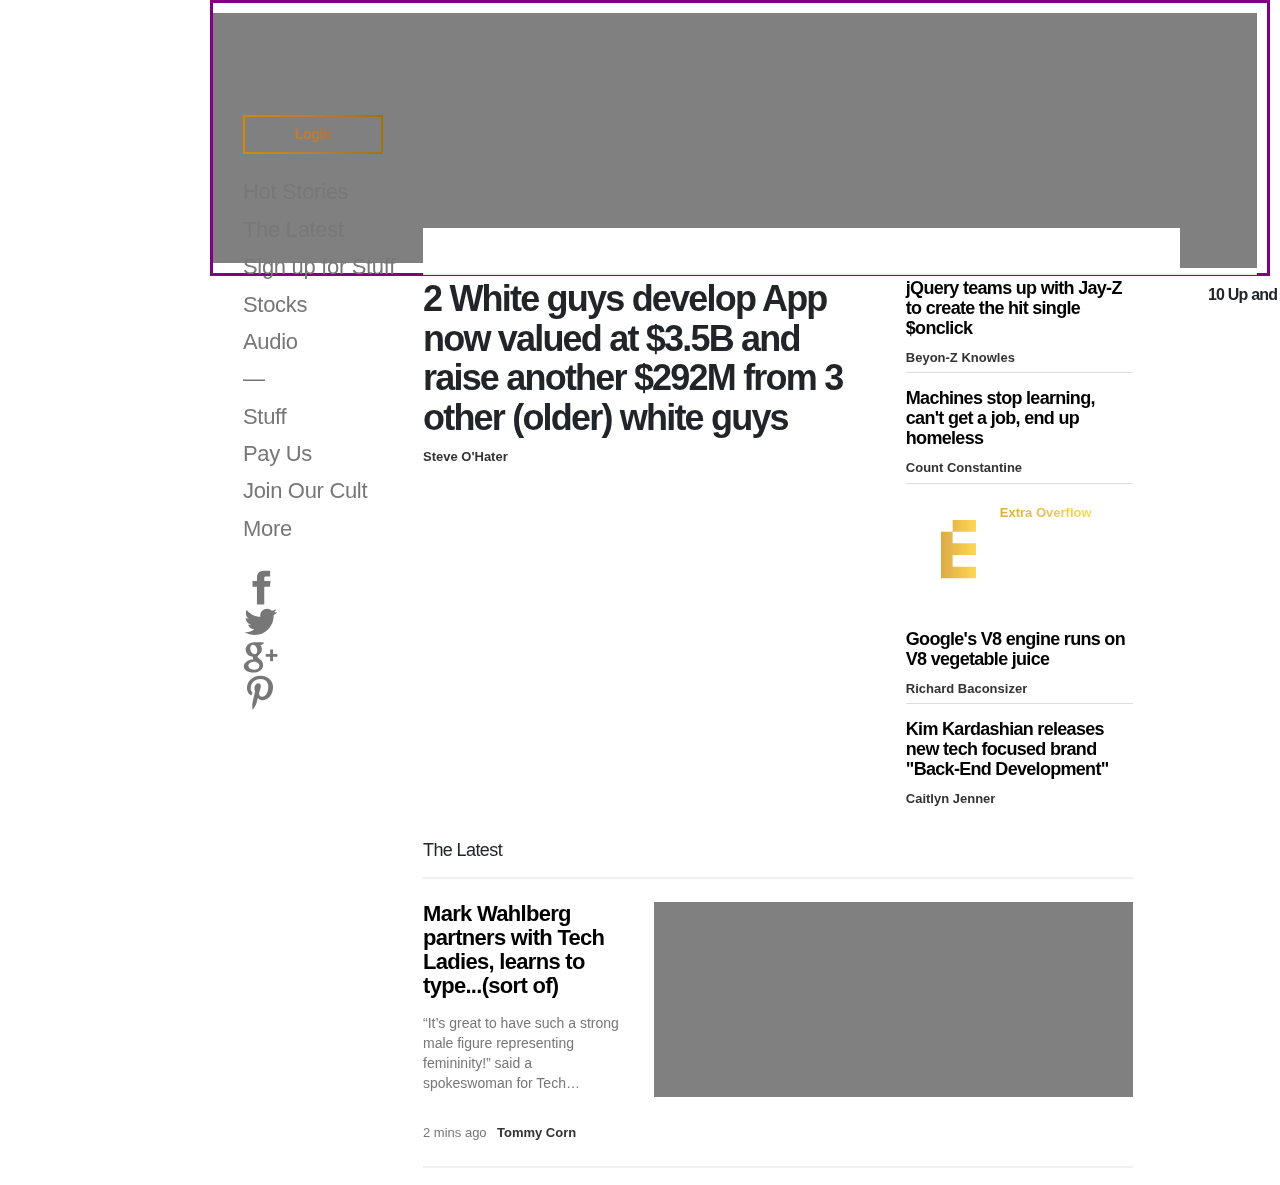
==== commit 18a894d8: "get git checkout working" ====
--- a/index.html
+++ b/index.html
@@ -54,16 +54,16 @@
                     </defs>
                 </svg>
                 <div></div>
-                <<<<<<< HEAD <div class="ad-unit ad-unit__billboard ad-unit--fixed"
+                <div class="ad-unit ad-unit__billboard ad-unit--fixed"
                     style="top: 0px; border-style:solid; border-color: purple; border-width:3px;">
                     <div class="ad-unit__ad ad-unit__leaderboard" id="tc-ad-leaderboard"><img
                             src="images/homebrewad.jpg" alt="" style="width:970px; height:250px">
-                        =======
+
                         <div class="ad-unit ad-unit__billboard ad-unit--fixed d-flex"
                             style="top: 0px;justify-content: center;z-index:5;">
                             <div class="ad-unit__ad ad-unit__leaderboard" id="tc-ad-leaderboard"><img
                                     src="images/homebrewad.jpg" alt="" style="width=970; height=250">
-                                >>>>>>> ca08b201487a857eda266a87d8535a4b7f8a5f14
+
                                 <div id=" atwAdFrame0EAN"
                                     style="width: 970px; height: 15px; top: 0px; left: 0px; margin: 0px auto; position: relative;">
                                     <a id="atwAdFrame0EANA"
@@ -1304,41 +1304,41 @@
                             </div>
                         </footer>
                     </div>
+                </div>
             </div>
-        </div>
-        <!-- include JQuery 3.4.1 -->
-        <script src="https://code.jquery.com/jquery-3.4.1.min.js"
-            integrity="sha256-CSXorXvZcTkaix6Yvo6HppcZGetbYMGWSFlBw8HfCJo=" crossorigin="anonymous"></script>
-        <!-- include Weather API and icons scripts -->
-        <script type='text/javascript' src='js/skycons.js'></script>
-        <script type='text/javascript' src='js/coding-forecast.js'></script>
-        <!-- include Comcastify scripts and load it on document ready -->
-        <script type='text/javascript' src='js/comcastify.js'></script>
-        <!-- remove AdChoices overlay -->
-        <script type='text/javascript' src='js/remove-adchoices.js'></script>
-        <!-- play modem dialup sound on page load -->
-        <script>
-            document.onload = function (modemDialup) {
-                var modemDialup = new Audio('audio/dial-up-modem-01.mp3'); // buffers automatically when created
-                modemDialup.loop = false;
-                modemDialup.currentTime = 0;
-                modemDialup.load();
-                modemDialup.play();
-            }
-        </script>
-        <!-- alert user about slowing down webpage loading -->
-        <script type='text/javascript'>
-            setTimeout(function () { alert("We've detected that you're a slow junior developer and have therefore slowed down the loading of this page. \n \n You're welcome!"); }, 8000);
-        </script>
-        <script>
-            window.onload = comcastifyjs.fixMyImagesLoadingSoFast({
-                boxColor: 'gray',
-                // Define what percentage of images visibly load
-                loadMaxPercent: 0.95,
-                // Define how fast the images load (higher number is slower)
-                loadSpeed: 1000,
-                loadIncrement: 5
-            });
+            <!-- include JQuery 3.4.1 -->
+            <script src="https://code.jquery.com/jquery-3.4.1.min.js"
+                integrity="sha256-CSXorXvZcTkaix6Yvo6HppcZGetbYMGWSFlBw8HfCJo=" crossorigin="anonymous"></script>
+            <!-- include Weather API and icons scripts -->
+            <script type='text/javascript' src='js/skycons.js'></script>
+            <script type='text/javascript' src='js/coding-forecast.js'></script>
+            <!-- include Comcastify scripts and load it on document ready -->
+            <script type='text/javascript' src='js/comcastify.js'></script>
+            <!-- remove AdChoices overlay -->
+            <script type='text/javascript' src='js/remove-adchoices.js'></script>
+            <!-- play modem dialup sound on page load -->
+            <script>
+                document.onload = function (modemDialup) {
+                    var modemDialup = new Audio('audio/dial-up-modem-01.mp3'); // buffers automatically when created
+                    modemDialup.loop = false;
+                    modemDialup.currentTime = 0;
+                    modemDialup.load();
+                    modemDialup.play();
+                }
+            </script>
+            <!-- alert user about slowing down webpage loading -->
+            <script type='text/javascript'>
+                setTimeout(function () { alert("We've detected that you're a slow junior developer and have therefore slowed down the loading of this page. \n \n You're welcome!"); }, 8000);
+            </script>
+            <script>
+                window.onload = comcastifyjs.fixMyImagesLoadingSoFast({
+                    boxColor: 'gray',
+                    // Define what percentage of images visibly load
+                    loadMaxPercent: 0.95,
+                    // Define how fast the images load (higher number is slower)
+                    loadSpeed: 1000,
+                    loadIncrement: 5
+                });
         // console.log(comcastifyToggleJS);
         // All variable availabe are listed below
         // elements: args.elements || document.querySelectorAll('img:not([class="progressiveJPEGemulator"])'),
@@ -1349,12 +1349,12 @@
         //   loadIncrement: args.loadIncrement || 1,                           // pixels to load per pass
         //   randomPause: args.randomPause || 0.0,                             // probability of skipping a pass
         //   progressiveJPEG: args.progressiveJPEG || false        // enable progressive JPEG emulation
-        </script>
-        <script src="js/sabrina.js"></script>
-        <script src="js/dev.js"></script>
-        <script
-            src="https://maps.googleapis.com/maps/api/js?key=AIzaSyCTLHA4kWqkubsSo6VGTsiWl_lhhs9TNAQ&callback=initMap"
-            async defer></script>
+            </script>
+            <script src="js/sabrina.js"></script>
+            <script src="js/dev.js"></script>
+            <script
+                src="https://maps.googleapis.com/maps/api/js?key=AIzaSyCTLHA4kWqkubsSo6VGTsiWl_lhhs9TNAQ&callback=initMap"
+                async defer></script>
 </body>
 
 </html>
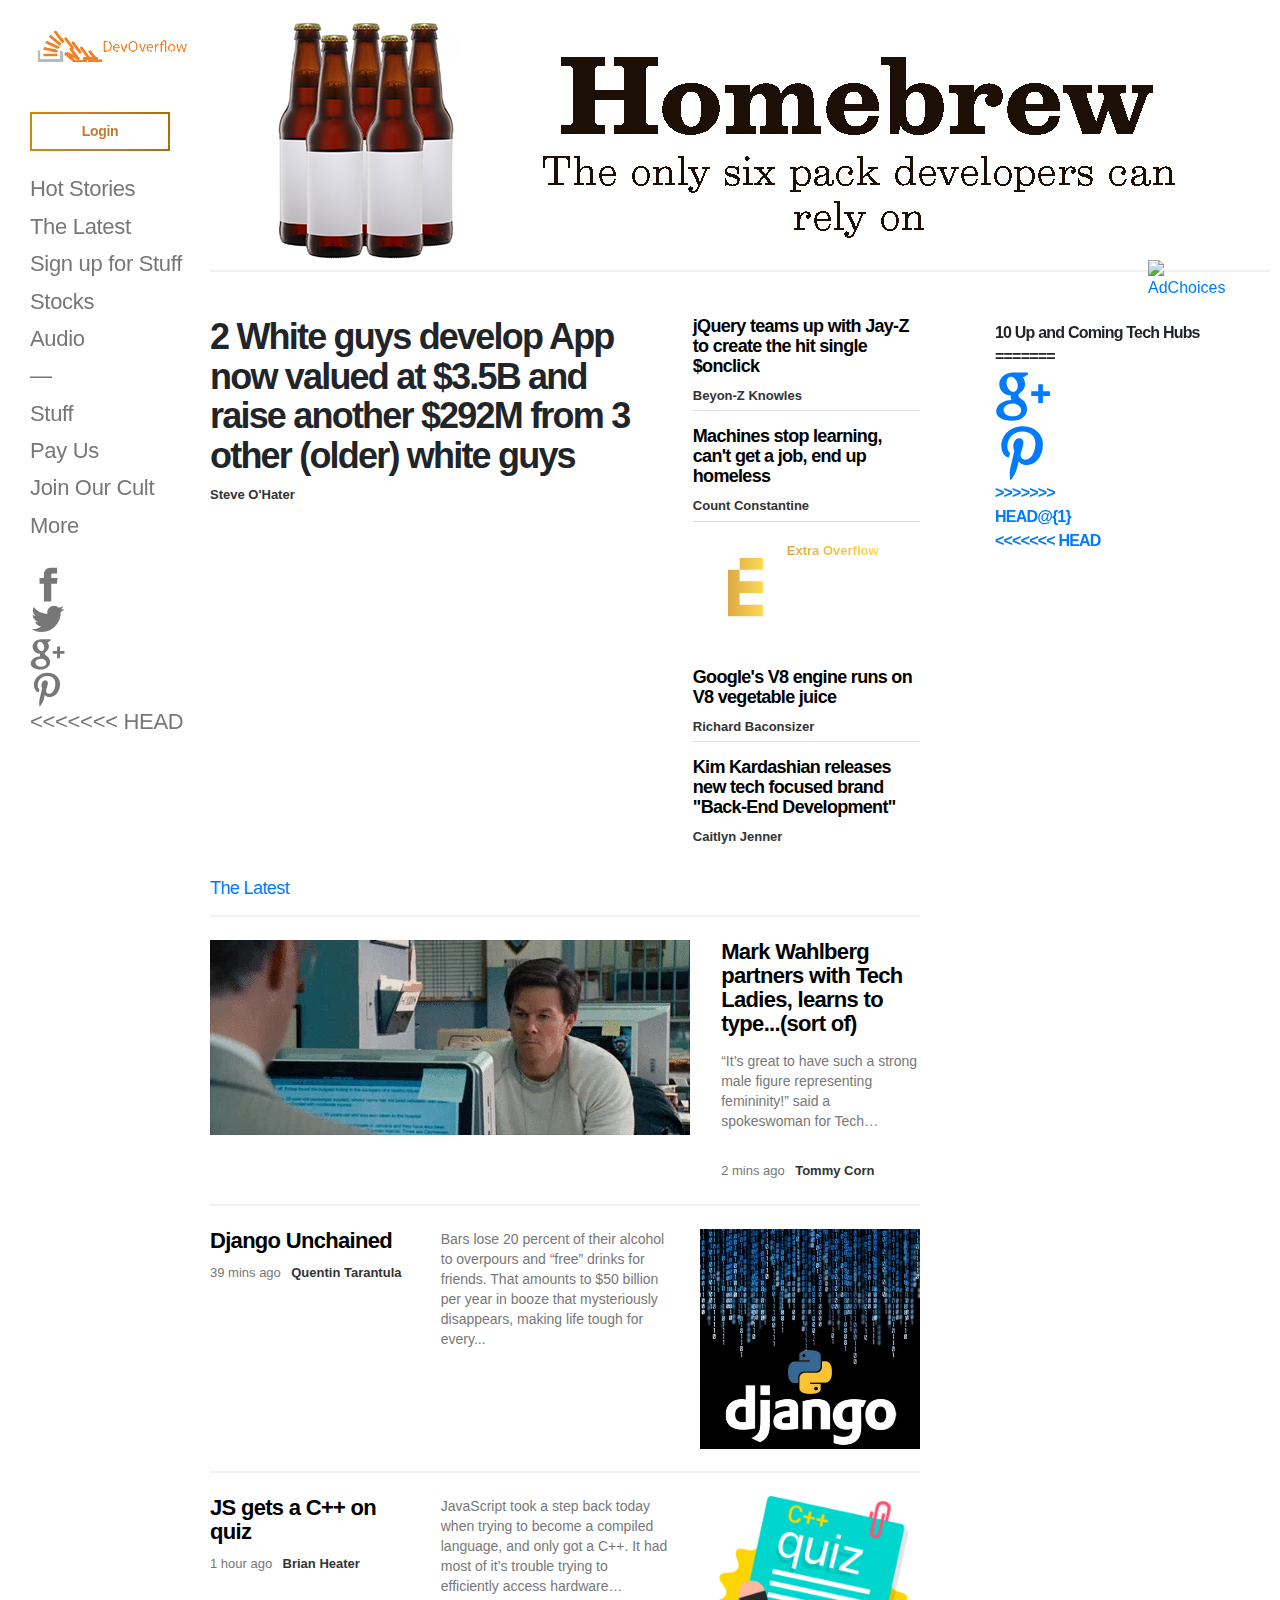
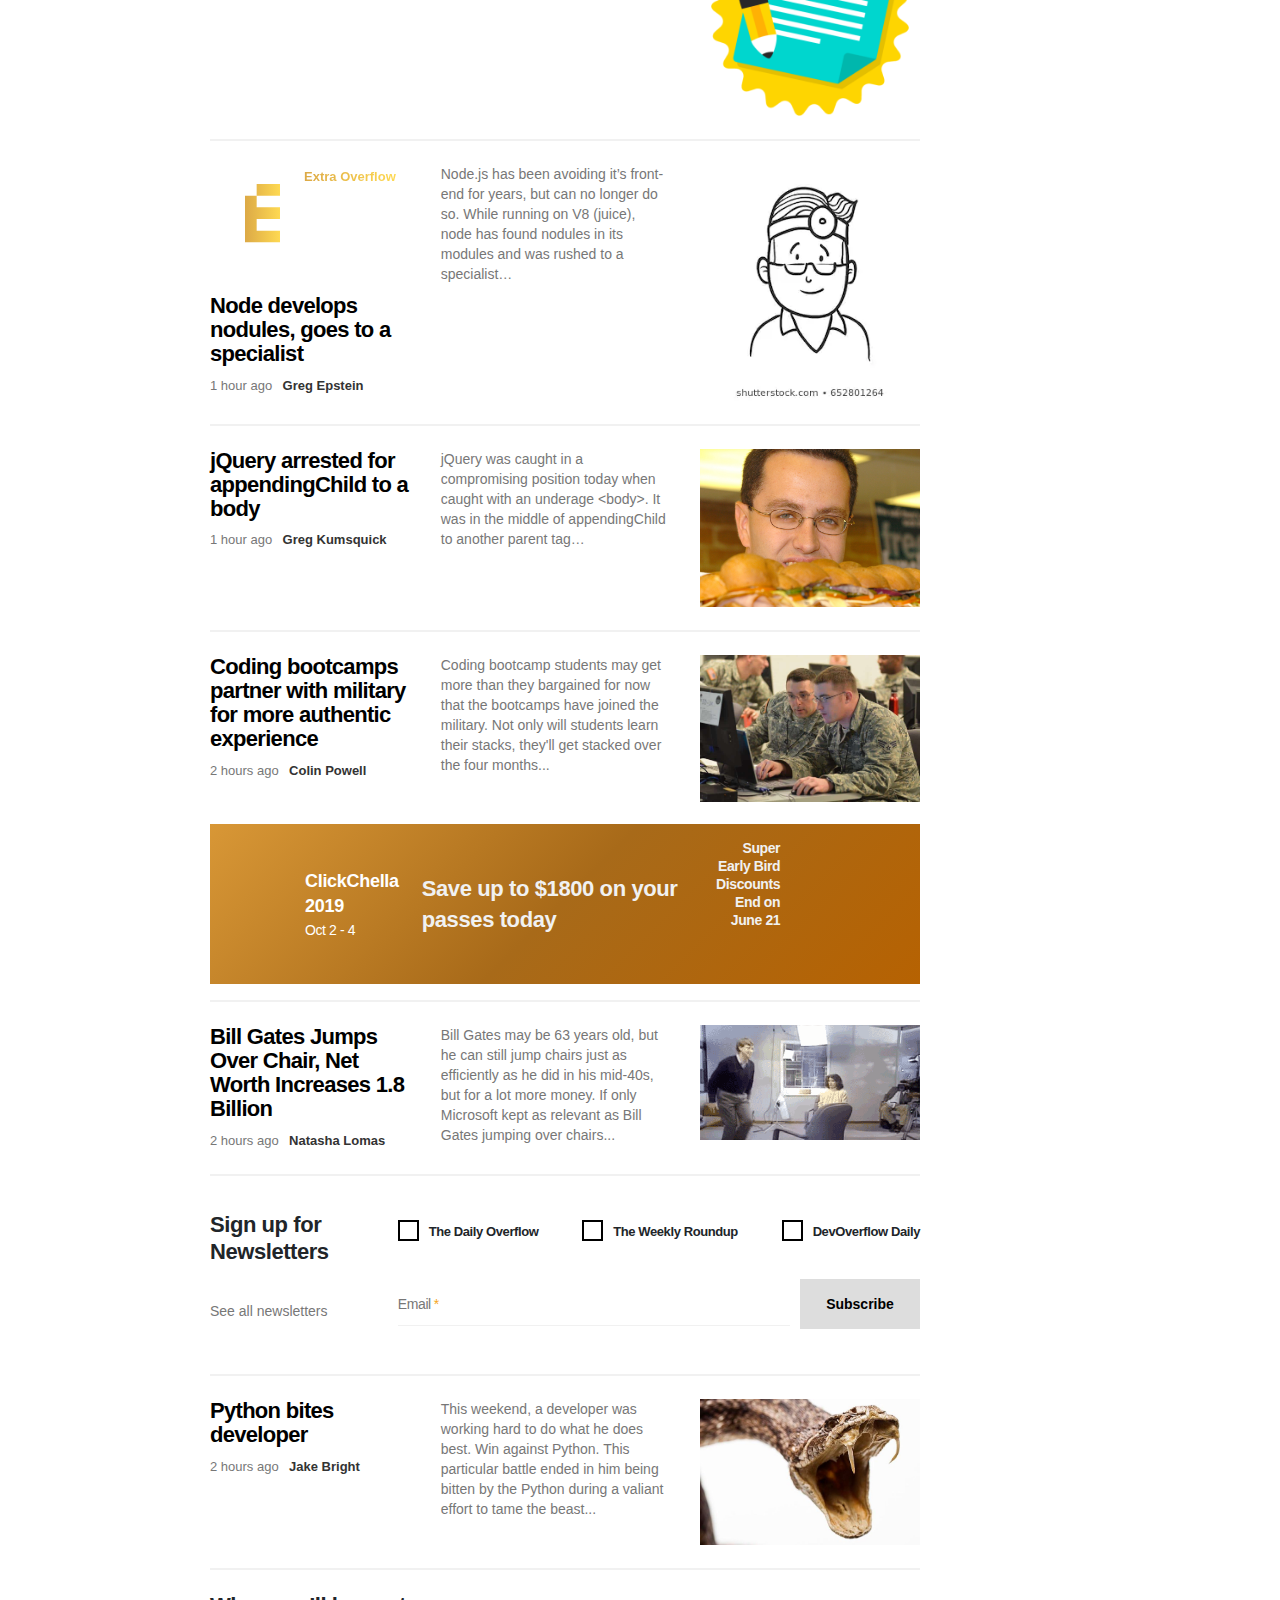
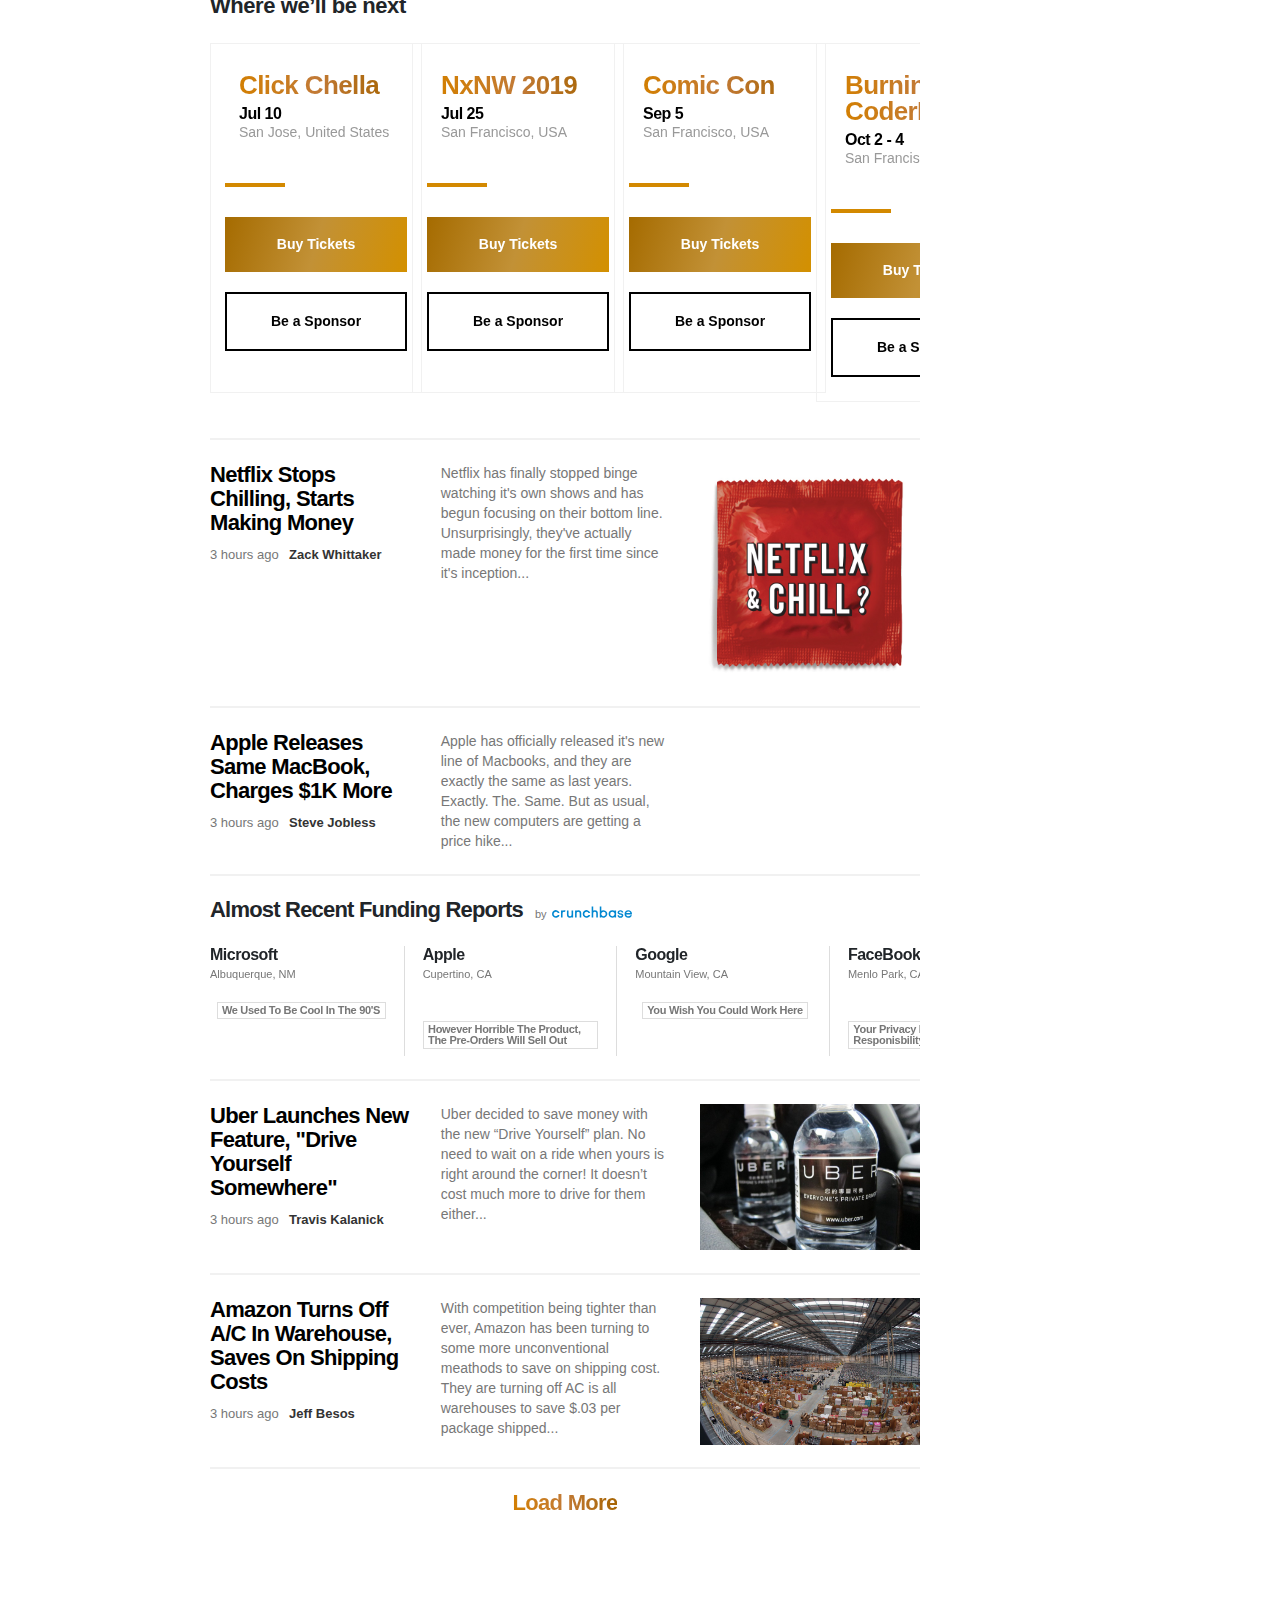
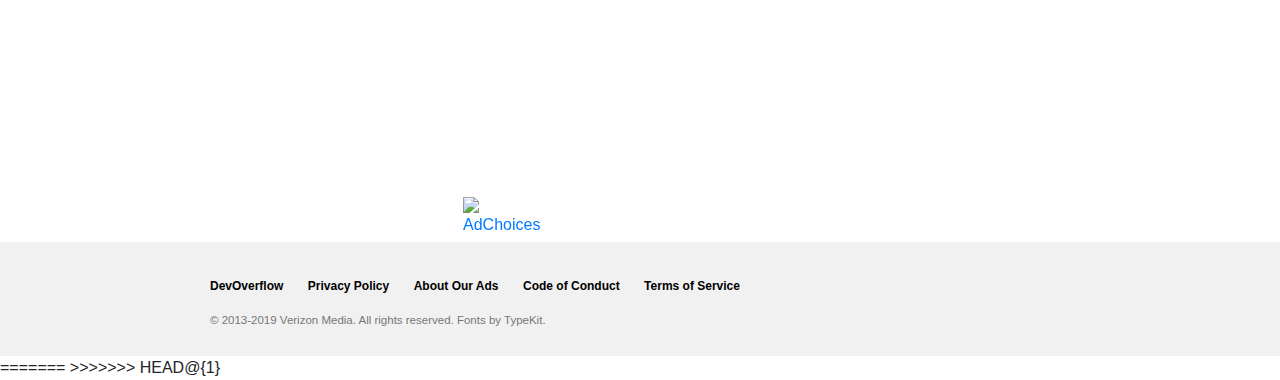
==== commit 198ffc18: "navbar" ====
--- a/index.html
+++ b/index.html
@@ -54,28 +54,29 @@
                     </defs>
                 </svg>
                 <div></div>
-                <div class="ad-unit ad-unit__billboard ad-unit--fixed"
-                    style="top: 0px; border-style:solid; border-color: purple; border-width:3px;">
+                <div class="ad-unit ad-unit__billboard ad-unit--fixed d-flex"
+                    style="top: 0px;justify-content: center;z-index:5;">
                     <div class="ad-unit__ad ad-unit__leaderboard" id="tc-ad-leaderboard"><img
-                            src="images/homebrewad.jpg" alt="" style="width:970px; height:250px">
+                            src="images/homebrewad.jpg" alt="" style="width=970; height=250">
+                        <div id=" atwAdFrame0EAN"
+                            style="width: 970px; height: 15px; top: 0px; left: 0px; margin: 0px auto; position: relative;">
+                            <a id="atwAdFrame0EANA"
+                                style="position:absolute;right:0px;z-index:4999;margin:0 auto;width:77px;height:15px"
+                                href="http://adinfo.aol.com/" target="_blank"><img
+                                    src="//o.aolcdn.com/ads/adchoices.png"
+                                    style="border:none;width:77px;height:15px;vertical-align:top" alt="AdChoices"></a>
+                        </div>
+                    </div>
+                </div>
+                <header class="site-navigation">
+                    <nav class="navbar navbar-expand-lg">
+                        <button class="navbar-toggler" type="button" data-toggle="collapse"
+                            data-target="#navbarNavAltMarkup" aria-controls="navbarNavAltMarkup" aria-expanded="false"
+                            aria-label="Toggle navigation">
+                            <span class="navbar-toggler-icon"></span>
+                        </button>
+                        <div class="collapse navbar-collapse">
 
-                        <div class="ad-unit ad-unit__billboard ad-unit--fixed d-flex"
-                            style="top: 0px;justify-content: center;z-index:5;">
-                            <div class="ad-unit__ad ad-unit__leaderboard" id="tc-ad-leaderboard"><img
-                                    src="images/homebrewad.jpg" alt="" style="width=970; height=250">
-
-                                <div id=" atwAdFrame0EAN"
-                                    style="width: 970px; height: 15px; top: 0px; left: 0px; margin: 0px auto; position: relative;">
-                                    <a id="atwAdFrame0EANA"
-                                        style="position:absolute;right:0px;z-index:4999;margin:0 auto;width:77px;height:15px"
-                                        href="http://adinfo.aol.com/" target="_blank"><img
-                                            src="//o.aolcdn.com/ads/adchoices.png"
-                                            style="border:none;width:77px;height:15px;vertical-align:top"
-                                            alt="AdChoices"></a>
-                                </div>
-                            </div>
-                        </div>
-                        <header class="site-navigation">
                             <div class="desktop-nav" style="top: 0px; height: 581px;">
                                 <div class="desktop-nav__header">
                                     <div class="logo"><a href="/"><img src="images/250x50logo.png" alt=""
@@ -160,11 +161,1931 @@
                                                     class="resp-sharing-button__icon resp-sharing-button__icon--solid"
                                                     style="width: 22%">
                                                     <svg xmlns="http://www.w3.org/2000/svg" viewBox="0 0 24 24">
-                                                        <path
+                                                        <path <<<<<<< HEAD
                                                             d="M12.14.5C5.86.5 2.7 5 2.7 8.75c0 2.27.86 4.3 2.7 5.05.3.12.57 0 .66-.33l.27-1.06c.1-.32.06-.44-.2-.73-.52-.62-.86-1.44-.86-2.6 0-3.33 2.5-6.32 6.5-6.32 3.55 0 5.5 2.17 5.5 5.07 0 3.8-1.7 7.02-4.2 7.02-1.37 0-2.4-1.14-2.07-2.54.4-1.68 1.16-3.48 1.16-4.7 0-1.07-.58-1.98-1.78-1.98-1.4 0-2.55 1.47-2.55 3.42 0 1.25.43 2.1.43 2.1l-1.7 7.2c-.5 2.13-.08 4.75-.04 5 .02.17.22.2.3.1.14-.18 1.82-2.26 2.4-4.33.16-.58.93-3.63.93-3.63.45.88 1.8 1.65 3.22 1.65 4.25 0 7.13-3.87 7.13-9.05C20.5 4.15 17.18.5 12.14.5z" />
+                                                        =======
+                                                        d="M23.44 4.83c-.8.37-1.5.38-2.22.02.93-.56.98-.96
+                                                        1.32-2.02-.88.52-1.86.9-2.9 1.1-.82-.88-2-1.43-3.3-1.43-2.5
+                                                        0-4.55 2.04-4.55 4.54 0 .36.03.7.1
+                                                        1.04-3.77-.2-7.12-2-9.36-4.75-.4.67-.6 1.45-.6 2.3 0 1.56.8 2.95
+                                                        2 3.77-.74-.03-1.44-.23-2.05-.57v.06c0 2.2 1.56 4.03 3.64
+                                                        4.44-.67.2-1.37.2-2.06.08.58 1.8 2.26 3.12 4.25 3.16C5.78 18.1
+                                                        3.37 18.74 1 18.46c2 1.3 4.4 2.04 6.97 2.04 8.35 0 12.92-6.92
+                                                        12.92-12.93 0-.2 0-.4-.02-.6.9-.63 1.96-1.22 2.56-2.14z" />
+                                                        >>>>>>> HEAD@{1}
                                                     </svg>
                                                 </div>
                                             </div>
+                                        </a>
+                                        <<<<<<< HEAD </ul> </div> </div> </nav> </div> </header> <div
+                                            id="tc-main-content">
+                                            <div class="content-wrap">
+                                                <!-- Feature Content Wrapper -->
+                                                <div class="content">
+                                                    <div>
+                                                        <div class="feature-island__posts"></div>
+                                                        <div class="feature-island">
+                                                            <div
+                                                                class="feature-island-main-block fi-main-block--unread">
+                                                                <h2 class="fi-main-block__title"><a
+                                                                        class="post-block__title__link"
+                                                                        href="/2019/05/21/three-point-five-unicorns/">2
+                                                                        White guys develop App
+                                                                        now valued at $3.5B and raise another $292M from
+                                                                        3 other (older) white
+                                                                        guys</a></h2>
+
+                                                                <p class="fi-main-block__byline"><span><a
+                                                                            aria-label="Posts by Steve O'Hater"
+                                                                            href="/author/steve-o-hear/">Steve
+                                                                            O'Hater</a></span></p><a
+                                                                    class="post-block__title__link"
+                                                                    href="/2019/05/21/three-point-five-unicorns/">
+                                                                    <figure class="post-block__media"><img alt=""
+                                                                            sizes="(max-width: 1600px) 600px, 850px"
+                                                                            src="https://techcrunch.com/wp-content/uploads/2019/05/Taavet_Kristo-5921.jpg?w=850&amp;h=492&amp;crop=1"
+                                                                            srcset="https://techcrunch.com/wp-content/uploads/2019/05/Taavet_Kristo-5921.jpg?w=600&amp;h=347&amp;crop=1 600w, https://techcrunch.com/wp-content/uploads/2019/05/Taavet_Kristo-5921.jpg?w=850&amp;h=492&amp;crop=1 850w">
+                                                                    </figure>
+                                                                </a>
+                                                            </div>
+                                                            <div class="mini-view">
+                                                                <article class="mini-view__item mini-item--unread">
+                                                                    <h3 class="mini-view__item__title"><a
+                                                                            href="#">jQuery
+                                                                            teams up with Jay-Z to create the hit single
+                                                                            $onclick</a>
+                                                                    </h3>
+                                                                    <p class="fi-main-block__byline"><span><a
+                                                                                aria-label="Posts by Brian Heater"
+                                                                                href="/author/brian-heater/">Beyon-Z
+                                                                                Knowles</a></span></p>
+                                                                </article>
+                                                                <article class="mini-view__item mini-item--unread">
+                                                                    <h3 class="mini-view__item__title"><a
+                                                                            href="#">Machines stop
+
+                                                                            learning, can't get a job, end up
+                                                                            homeless</a></h3>
+
+                                                                    <p class="fi-main-block__byline"><span><a
+                                                                                aria-label="Posts by Josh Constine"
+                                                                                href="/author/josh-constine/">Count
+                                                                                Constantine</a></span></p>
+                                                                </article>
+                                                                <article class="mini-view__item mini-item--unread">
+                                                                    <div class="premium-content__label">
+                                                                        <div class="premium-content__label__icon"><svg
+                                                                                class="icon icon--extra-crunch-e icon--gold-gradient "
+                                                                                viewBox="0 0 20 20" version="1.1"
+                                                                                aria-labelledby="title">
+                                                                                <title>extra-crunch-e</title>
+                                                                                <path
+                                                                                    d="M0 12.667V3.333h2.333v2.334H7V8H2.333v2.333H7v2.334H0zM2.333 1H7v2.333H2.333V1z">
+                                                                                </path>
+                                                                            </svg></div>
+                                                                        <div
+                                                                            class="premium-content__label__text gradient-text gradient-text--gold-gradient">
+                                                                            Extra Overflow</div>
+                                                                    </div>
+                                                                    <h3 class="mini-view__item__title"><a
+                                                                            href="#">Google's V8 engine runs on V8
+                                                                            vegetable juice</a></h3>
+                                                                    <p class="fi-main-block__byline"><span><a
+                                                                                aria-label="Posts by Lucas Matney"
+                                                                                href="/author/lucas-matney/">Richard
+                                                                                Baconsizer</a></span></p>
+                                                                </article>
+                                                                <article class="mini-view__item mini-item--unread">
+                                                                    <h3 class="mini-view__item__title"><a href="#">Kim
+                                                                            Kardashian releases new tech focused brand
+                                                                            "Back-End
+                                                                            Development"</a></h3>
+
+                                                                    <p class="fi-main-block__byline"><span><a
+                                                                                aria-label="Posts by Jon Russell"
+                                                                                href="/author/jon-russell/">Caitlyn
+                                                                                Jenner</a></span></p>
+                                                                </article>
+                                                            </div>
+                                                        </div>
+                                                        <aside
+                                                            class="sidebar sidebar--feature-island sidebar--sticky-main sticky-parent">
+                                                            <div class="sticky-top-wrap">
+                                                                <div class="api-unit sticky">
+                                                                    <!-- was called: "ad-unit sticky" -->
+                                                                    <div class="sidebar-widget sidebar-widget--event">
+                                                                        <div id="DO-weather">
+                                                                        </div>
+                                                                        <div class="DO-Gmap" style="font-weight: bold">
+                                                                            10 Up and Coming Tech
+                                                                            Hubs
+                                                                            <!-- Here is Sabrina's google maps api -->
+
+                                                                            <div id="map"
+                                                                                style="height: 200px; width:100%;">
+                                                                                =======
+
+                                                                                <!-- Google+ -->
+                                                                                <a class="resp-sharing-button__link"
+                                                                                    href="https://plus.google.com"
+                                                                                    target="_blank" rel="noopener"
+                                                                                    aria-label="Share on Google+">
+                                                                                    <div
+                                                                                        class="resp-sharing-button resp-sharing-button--google resp-sharing-button--large">
+                                                                                        <div aria-hidden="true"
+                                                                                            class="resp-sharing-button__icon resp-sharing-button__icon--solid"
+                                                                                            style="width: 22%">
+                                                                                            <svg xmlns="http://www.w3.org/2000/svg"
+                                                                                                viewBox="0 0 24 24">
+                                                                                                <path
+                                                                                                    d="M11.37 12.93c-.73-.52-1.4-1.27-1.4-1.5 0-.43.03-.63.98-1.37 1.23-.97 1.9-2.23 1.9-3.57 0-1.22-.36-2.3-1-3.05h.5c.1 0 .2-.04.28-.1l1.36-.98c.16-.12.23-.34.17-.54-.07-.2-.25-.33-.46-.33H7.6c-.66 0-1.34.12-2 .35-2.23.76-3.78 2.66-3.78 4.6 0 2.76 2.13 4.85 5 4.9-.07.23-.1.45-.1.66 0 .43.1.83.33 1.22h-.08c-2.72 0-5.17 1.34-6.1 3.32-.25.52-.37 1.04-.37 1.56 0 .5.13.98.38 1.44.6 1.04 1.84 1.86 3.55 2.28.87.23 1.82.34 2.8.34.88 0 1.7-.1 2.5-.34 2.4-.7 3.97-2.48 3.97-4.54 0-1.97-.63-3.15-2.33-4.35zm-7.7 4.5c0-1.42 1.8-2.68 3.9-2.68h.05c.45 0 .9.07 1.3.2l.42.28c.96.66 1.6 1.1 1.77 1.8.05.16.07.33.07.5 0 1.8-1.33 2.7-3.96 2.7-1.98 0-3.54-1.23-3.54-2.8zM5.54 3.9c.33-.38.75-.58 1.23-.58h.05c1.35.05 2.64 1.55 2.88 3.35.14 1.02-.08 1.97-.6 2.55-.32.37-.74.56-1.23.56h-.03c-1.32-.04-2.63-1.6-2.87-3.4-.13-1 .08-1.92.58-2.5zM23.5 9.5h-3v-3h-2v3h-3v2h3v3h2v-3h3" />
+                                                                                            </svg>
+                                                                                        </div>
+                                                                                    </div>
+                                                                                </a>
+
+                                                                                <!-- Pinterest -->
+                                                                                <a class="resp-sharing-button__link"
+                                                                                    href="https://pinterest.com/"
+                                                                                    target="_blank" rel="noopener"
+                                                                                    aria-label="Share on Pinterest">
+                                                                                    <div
+                                                                                        class="resp-sharing-button resp-sharing-button--pinterest resp-sharing-button--large">
+                                                                                        <div aria-hidden="true"
+                                                                                            class="resp-sharing-button__icon resp-sharing-button__icon--solid"
+                                                                                            style="width: 22%">
+                                                                                            <svg xmlns="http://www.w3.org/2000/svg"
+                                                                                                viewBox="0 0 24 24">
+                                                                                                <path
+                                                                                                    d="M12.14.5C5.86.5 2.7 5 2.7 8.75c0 2.27.86 4.3 2.7 5.05.3.12.57 0 .66-.33l.27-1.06c.1-.32.06-.44-.2-.73-.52-.62-.86-1.44-.86-2.6 0-3.33 2.5-6.32 6.5-6.32 3.55 0 5.5 2.17 5.5 5.07 0 3.8-1.7 7.02-4.2 7.02-1.37 0-2.4-1.14-2.07-2.54.4-1.68 1.16-3.48 1.16-4.7 0-1.07-.58-1.98-1.78-1.98-1.4 0-2.55 1.47-2.55 3.42 0 1.25.43 2.1.43 2.1l-1.7 7.2c-.5 2.13-.08 4.75-.04 5 .02.17.22.2.3.1.14-.18 1.82-2.26 2.4-4.33.16-.58.93-3.63.93-3.63.45.88 1.8 1.65 3.22 1.65 4.25 0 7.13-3.87 7.13-9.05C20.5 4.15 17.18.5 12.14.5z" />
+                                                                                            </svg>
+                                                                                            >>>>>>> HEAD@{1}
+                                                                                        </div>
+                                                                                    </div>
+                                                                                    <<<<<<< HEAD </div> </div> </div>
+                                                                                        </aside> </div> </div> </div>
+                                                                                        <div class="content-wrap">
+                                                                                        <!-- Main/Other Content Wrapper -->
+                                                                                        <div class="content">
+                                                                                            <h2
+                                                                                                class="river__title river__title--home">
+                                                                                                The Latest</h2>
+                                                                                            <div
+                                                                                                class="river river--homepage ">
+                                                                                                <div>
+                                                                                                    <article
+                                                                                                        class="post-block post-block--featured post-block--unread">
+                                                                                                        <footer
+                                                                                                            class="post-block__footer">
+                                                                                                            <figure
+                                                                                                                class="post-block__media">
+                                                                                                                <img alt="boring-company"
+                                                                                                                    sizes="(max-width: 940px) 100vw, 940px"
+                                                                                                                    src="images/Wahlberg.webp?w=940&amp;h=465&amp;crop=1"
+                                                                                                                    srcset="images/Wahlberg.webp?w=940&amp;h=465&amp;crop=1 940w">
+                                                                                                            </figure>
+                                                                                                        </footer>
+                                                                                                        <header
+                                                                                                            class="post-block__header">
+                                                                                                            <h2
+                                                                                                                class="post-block__title">
+                                                                                                                <a class="post-block__title__link"
+                                                                                                                    href="#">Mark
+                                                                                                                    Wahlberg
+                                                                                                                    partners
+                                                                                                                    with
+                                                                                                                    Tech
+                                                                                                                    Ladies,
+                                                                                                                    learns
+                                                                                                                    to
+                                                                                                                    type...(sort
+                                                                                                                    of)</a>
+                                                                                                            </h2>
+                                                                                                            <div
+                                                                                                                class="post-block__content">
+                                                                                                                <p>“It’s
+                                                                                                                    great
+                                                                                                                    to
+                                                                                                                    have
+                                                                                                                    such
+                                                                                                                    a
+                                                                                                                    strong
+                                                                                                                    male
+                                                                                                                    figure
+                                                                                                                    representing
+                                                                                                                    femininity!”
+                                                                                                                    said
+                                                                                                                    a
+                                                                                                                    spokeswoman
+                                                                                                                    for
+                                                                                                                    Tech…
+                                                                                                                </p>
+                                                                                                            </div>
+                                                                                                            <div
+                                                                                                                class="post-block__meta">
+                                                                                                                <div
+                                                                                                                    class="river-byline">
+                                                                                                                    <time
+                                                                                                                        class="river-byline__time"
+                                                                                                                        datetime="2019-05-22T19:27:54.000Z">2
+                                                                                                                        mins
+                                                                                                                        ago</time><span
+                                                                                                                        class="river-byline__authors"><span><a
+                                                                                                                                aria-label="Posts by Mark Harris"
+                                                                                                                                href="/author/mark-harris/">Tommy
+                                                                                                                                Corn</a></span></span>
+                                                                                                                </div>
+                                                                                                            </div>
+                                                                                                        </header>
+                                                                                                    </article>
+                                                                                                    <article
+                                                                                                        class="post-block post-block--image post-block--unread">
+                                                                                                        <header
+                                                                                                            class="post-block__header">
+                                                                                                            <h2
+                                                                                                                class="post-block__title">
+                                                                                                                <a class="post-block__title__link"
+                                                                                                                    href="#">Django
+                                                                                                                    Unchained</a>
+                                                                                                            </h2>
+                                                                                                            <div
+                                                                                                                class="post-block__meta">
+                                                                                                                <div
+                                                                                                                    class="river-byline">
+                                                                                                                    <time
+                                                                                                                        class="river-byline__time"
+                                                                                                                        datetime="2019-05-22T18:50:37.000Z">39
+                                                                                                                        mins
+                                                                                                                        ago</time><span
+                                                                                                                        class="river-byline__authors"><span><a
+                                                                                                                                aria-label="Posts by Josh Constine"
+                                                                                                                                href="/author/josh-constine/">Quentin
+                                                                                                                                Tarantula</a></span></span>
+                                                                                                                </div>
+                                                                                                            </div>
+                                                                                                        </header>
+                                                                                                        <div
+                                                                                                            class="post-block__content">
+                                                                                                            <p>Bars lose
+                                                                                                                20
+                                                                                                                percent
+                                                                                                                of their
+                                                                                                                alcohol
+                                                                                                                to
+                                                                                                                overpours
+                                                                                                                and
+                                                                                                                “free”
+                                                                                                                drinks
+                                                                                                                for
+                                                                                                                friends.
+                                                                                                                That
+                                                                                                                amounts
+                                                                                                                to $50
+                                                                                                                billion
+                                                                                                                per year
+                                                                                                                in booze
+                                                                                                                that
+                                                                                                                mysteriously
+                                                                                                                disappears,
+                                                                                                                making
+                                                                                                                life
+                                                                                                                tough
+                                                                                                                for
+                                                                                                                every...
+                                                                                                            </p>
+                                                                                                        </div>
+                                                                                                        <footer
+                                                                                                            class="post-block__footer">
+                                                                                                            <figure
+                                                                                                                class="post-block__media">
+                                                                                                                <picture>
+                                                                                                                    <source
+                                                                                                                        srcset="images/Django_unchained.jpg?w=200&amp;h=200&amp;crop=1 1x, images/Django_unchained.jpg?w=400&amp;h=400&amp;crop=1 2x"
+                                                                                                                        media="images/Django_unchained.jpg">
+                                                                                                                    <img alt=""
+                                                                                                                        sizes="(max-width: 430px) 100vw, 430px"
+                                                                                                                        src="images/Django_unchained.jpg?w=430&amp;h=230&amp;crop=1"
+                                                                                                                        srcset="images/Django_unchained.jpg?w=200&amp;h=107&amp;crop=1 200w, images/Django_unchained.jpg?w=430&amp;h=230&amp;crop=1 430w">
+                                                                                                                </picture>
+                                                                                                            </figure>
+                                                                                                        </footer>
+                                                                                                    </article>
+                                                                                                    <article
+                                                                                                        class="post-block post-block--image post-block--unread">
+                                                                                                        <header
+                                                                                                            class="post-block__header">
+                                                                                                            <h2
+                                                                                                                class="post-block__title">
+                                                                                                                <a class="post-block__title__link"
+                                                                                                                    href="#">JS
+                                                                                                                    gets
+                                                                                                                    a
+                                                                                                                    C++
+                                                                                                                    on
+                                                                                                                    quiz</a>
+                                                                                                            </h2>
+                                                                                                            <div
+                                                                                                                class="post-block__meta">
+                                                                                                                <div
+                                                                                                                    class="river-byline">
+                                                                                                                    <time
+                                                                                                                        class="river-byline__time"
+                                                                                                                        datetime="2019-05-22T18:12:19.000Z">1
+                                                                                                                        hour
+                                                                                                                        ago</time><span
+                                                                                                                        class="river-byline__authors"><span><a
+                                                                                                                                aria-label="Posts by Brian Heater"
+                                                                                                                                href="/author/brian-heater/">Brian
+                                                                                                                                Heater</a></span></span>
+                                                                                                                </div>
+                                                                                                            </div>
+                                                                                                        </header>
+                                                                                                        <div
+                                                                                                            class="post-block__content">
+                                                                                                            <p>JavaScript
+                                                                                                                took a
+                                                                                                                step
+                                                                                                                back
+                                                                                                                today
+                                                                                                                when
+                                                                                                                trying
+                                                                                                                to
+                                                                                                                become a
+                                                                                                                compiled
+                                                                                                                language,
+                                                                                                                and only
+                                                                                                                got a
+                                                                                                                C++. It
+                                                                                                                had most
+                                                                                                                of it’s
+                                                                                                                trouble
+                                                                                                                trying
+                                                                                                                to
+                                                                                                                efficiently
+                                                                                                                access
+                                                                                                                hardware…
+                                                                                                            </p>
+                                                                                                        </div>
+                                                                                                        <footer
+                                                                                                            class="post-block__footer">
+                                                                                                            <figure
+                                                                                                                class="post-block__media">
+                                                                                                                <picture>
+                                                                                                                    <source
+                                                                                                                        srcset="images/Jquery_quiz.png?w=200&amp;h=200&amp;crop=1 1x, images/Jquery_quiz.png?w=400&amp;h=400&amp;crop=1 2x"
+                                                                                                                        media="https://lh3.googleusercontent.com/Ac1Ydxx18ZptkLX-YjED81_5BtU-vGsLVyrEd__iHKQbazQsR3Qr04XaZu3qBSydwVI">
+                                                                                                                    <img alt=""
+                                                                                                                        sizes="(max-width: 430px) 100vw, 430px"
+                                                                                                                        src="images/Jquery_quiz.png?w=430&amp;h=230&amp;crop=1"
+                                                                                                                        srcset="images/Jquery_quiz.png?w=200&amp;h=107&amp;crop=1 200w, images/Jquery_quiz.png?w=430&amp;h=230&amp;crop=1 430w">
+                                                                                                                </picture>
+                                                                                                            </figure>
+                                                                                                        </footer>
+                                                                                                    </article>
+                                                                                                    <div
+                                                                                                        class="yap-ad-container-div">
+                                                                                                        <div
+                                                                                                            class="yap-ad-b2018d9e-dedc-4e85-8823-b06917beb892">
+                                                                                                        </div>
+                                                                                                    </div>
+                                                                                                    <div class="ad-unit__ad ad-unit__native"
+                                                                                                        id="tc-ad-native">
+                                                                                                        <iframe
+                                                                                                            itemscope=""
+                                                                                                            itemtype="https://schema.org/WPAdBlock"
+                                                                                                            tabindex="-1"
+                                                                                                            width="859"
+                                                                                                            height="250"
+                                                                                                            title="Ad"
+                                                                                                            marginwidth="0"
+                                                                                                            marginheight="0"
+                                                                                                            allowtransparency="true"
+                                                                                                            frameborder="0"
+                                                                                                            scrolling="no"
+                                                                                                            sandbox="allow-forms allow-scripts allow-popups allow-popups-to-escape-sandbox allow-same-origin"
+                                                                                                            id="atwAdFrame2"
+                                                                                                            name="atwAdFrame2"
+                                                                                                            banid=""
+                                                                                                            style="width: 0px; height: 0px; display: none;"></iframe>
+                                                                                                    </div>
+                                                                                                    <article
+                                                                                                        class="post-block post-block--image post-block--unread">
+                                                                                                        <header
+                                                                                                            class="post-block__header">
+                                                                                                            <div
+                                                                                                                class="premium-content__label">
+                                                                                                                <div
+                                                                                                                    class="premium-content__label__icon">
+                                                                                                                    <svg class="icon icon--extra-crunch-e icon--gold-gradient "
+                                                                                                                        viewBox="0 0 20 20"
+                                                                                                                        version="1.1"
+                                                                                                                        aria-labelledby="title">
+                                                                                                                        <title>
+                                                                                                                            extra-crunch-e
+                                                                                                                        </title>
+                                                                                                                        <path
+                                                                                                                            d="M0 12.667V3.333h2.333v2.334H7V8H2.333v2.333H7v2.334H0zM2.333 1H7v2.333H2.333V1z">
+                                                                                                                        </path>
+                                                                                                                    </svg>
+                                                                                                                </div>
+                                                                                                                <div
+                                                                                                                    class="premium-content__label__text gradient-text gradient-text--gold-gradient">
+                                                                                                                    Extra
+                                                                                                                    Overflow
+                                                                                                                </div>
+                                                                                                            </div>
+                                                                                                            <h2
+                                                                                                                class="post-block__title">
+                                                                                                                <a class="post-block__title__link"
+                                                                                                                    href="#">Node
+                                                                                                                    develops
+                                                                                                                    nodules,
+                                                                                                                    goes
+                                                                                                                    to a
+                                                                                                                    specialist</a>
+                                                                                                            </h2>
+                                                                                                            <div
+                                                                                                                class="post-block__meta">
+                                                                                                                <div
+                                                                                                                    class="river-byline">
+                                                                                                                    <time
+                                                                                                                        class="river-byline__time"
+                                                                                                                        datetime="2019-05-22T18:07:50.000Z">1
+                                                                                                                        hour
+                                                                                                                        ago</time><span
+                                                                                                                        class="river-byline__authors"><span><a
+                                                                                                                                aria-label="Posts by Greg Epstein"
+                                                                                                                                href="/author/greg-epstein/">Greg
+                                                                                                                                Epstein</a></span></span>
+                                                                                                                </div>
+                                                                                                            </div>
+                                                                                                        </header>
+                                                                                                        <div
+                                                                                                            class="post-block__content">
+                                                                                                            <p>Node.js
+                                                                                                                has been
+                                                                                                                avoiding
+                                                                                                                it’s
+                                                                                                                front-end
+                                                                                                                for
+                                                                                                                years,
+                                                                                                                but can
+                                                                                                                no
+                                                                                                                longer
+                                                                                                                do
+                                                                                                                so.
+                                                                                                                While
+                                                                                                                running
+                                                                                                                on V8
+                                                                                                                (juice),
+                                                                                                                node has
+                                                                                                                found
+                                                                                                                nodules
+                                                                                                                in its
+                                                                                                                modules
+                                                                                                                and was
+                                                                                                                rushed
+                                                                                                                to a
+                                                                                                                specialist…
+                                                                                                            </p>
+                                                                                                        </div>
+                                                                                                        <footer
+                                                                                                            class="post-block__footer">
+                                                                                                            <figure
+                                                                                                                class="post-block__media">
+                                                                                                                <picture>
+                                                                                                                    <source
+                                                                                                                        srcset="images/Node_nodules.jpg?w=400&amp;h=400&amp;crop=1 2x"
+                                                                                                                        media="images/Node_nodules.jpg">
+                                                                                                                    <img alt=""
+                                                                                                                        sizes="(max-width: 430px) 100vw, 430px"
+                                                                                                                        src="images/Node_nodules.jpg?w=430&amp;h=230&amp;crop=1"
+                                                                                                                        srcset="images/Node_nodules.jpg?w=200&amp;h=107&amp;crop=1 200w, images/Node_nodules.jpg?w=430&amp;h=230&amp;crop=1 430w">
+                                                                                                                </picture>
+                                                                                                            </figure>
+                                                                                                        </footer>
+                                                                                                    </article>
+                                                                                                    <article
+                                                                                                        class="post-block post-block--image post-block--unread">
+                                                                                                        <header
+                                                                                                            class="post-block__header">
+                                                                                                            <h2
+                                                                                                                class="post-block__title">
+                                                                                                                <a class="post-block__title__link"
+                                                                                                                    href="#">jQuery
+                                                                                                                    arrested
+                                                                                                                    for
+                                                                                                                    appendingChild
+                                                                                                                    to a
+                                                                                                                    body</a>
+                                                                                                            </h2>
+                                                                                                            <div
+                                                                                                                class="post-block__meta">
+                                                                                                                <div
+                                                                                                                    class="river-byline">
+                                                                                                                    <time
+                                                                                                                        class="river-byline__time"
+                                                                                                                        datetime="2019-05-22T18:02:16.000Z">1
+                                                                                                                        hour
+                                                                                                                        ago</time><span
+                                                                                                                        class="river-byline__authors"><span><a
+                                                                                                                                aria-label="Posts by Greg Kumparak"
+                                                                                                                                href="/author/greg-kumparak/">Greg
+                                                                                                                                Kumsquick</a></span></span>
+                                                                                                                </div>
+                                                                                                            </div>
+                                                                                                        </header>
+                                                                                                        <div
+                                                                                                            class="post-block__content">
+                                                                                                            <p>jQuery
+                                                                                                                was
+                                                                                                                caught
+                                                                                                                in a
+                                                                                                                compromising
+                                                                                                                position
+                                                                                                                today
+                                                                                                                when
+                                                                                                                caught
+                                                                                                                with an
+                                                                                                                underage
+
+                                                                                                                &lt;body&gt;.
+                                                                                                                It was
+                                                                                                                in the
+                                                                                                                middle
+                                                                                                                of
+                                                                                                                appendingChild
+                                                                                                                to
+                                                                                                                another
+                                                                                                                parent
+                                                                                                                tag…</p>
+                                                                                                        </div>
+                                                                                                        <footer
+                                                                                                            class="post-block__footer">
+                                                                                                            <figure
+                                                                                                                class="post-block__media">
+                                                                                                                <picture>
+                                                                                                                    <source
+                                                                                                                        srcset="images/Jquery_child.jpg?w=200&amp;h=200&amp;crop=1 1x, images/Jquery_child.jpg?w=400&amp;h=400&amp;crop=1 2x"
+                                                                                                                        media="images/Jquery_child.jpg">
+                                                                                                                    <img alt=""
+                                                                                                                        sizes="(max-width: 430px) 100vw, 430px"
+                                                                                                                        src="images/Jquery_child.jpg?w=430&amp;h=230&amp;crop=1"
+                                                                                                                        srcset="images/Jquery_child.jpg?w=200&amp;h=107&amp;crop=1 200w, images/Jquery_child.jpg?w=430&amp;h=230&amp;crop=1 430w">
+                                                                                                                </picture>
+                                                                                                            </figure>
+                                                                                                        </footer>
+                                                                                                    </article>
+                                                                                                    <article
+                                                                                                        class="post-block post-block--image post-block--unread">
+                                                                                                        <header
+                                                                                                            class="post-block__header">
+                                                                                                            <h2
+                                                                                                                class="post-block__title">
+                                                                                                                <a class="post-block__title__link"
+                                                                                                                    href="#">Coding
+                                                                                                                    bootcamps
+                                                                                                                    partner
+                                                                                                                    with
+                                                                                                                    military
+                                                                                                                    for
+                                                                                                                    more
+                                                                                                                    authentic
+                                                                                                                    experience</a>
+                                                                                                            </h2>
+
+                                                                                                            <div
+                                                                                                                class="post-block__meta">
+                                                                                                                <div
+                                                                                                                    class="river-byline">
+                                                                                                                    <time
+                                                                                                                        class="river-byline__time"
+                                                                                                                        datetime="2019-05-22T17:29:07.000Z">2
+                                                                                                                        hours
+                                                                                                                        ago</time><span
+                                                                                                                        class="river-byline__authors"><span><a
+                                                                                                                                aria-label="Posts by Sarah Perez"
+                                                                                                                                href="/author/sarah-perez/">Colin
+                                                                                                                                Powell</a></span></span>
+                                                                                                                </div>
+                                                                                                            </div>
+                                                                                                        </header>
+                                                                                                        <div
+                                                                                                            class="post-block__content">
+                                                                                                            <p>Coding
+                                                                                                                bootcamp
+                                                                                                                students
+                                                                                                                may get
+                                                                                                                more
+                                                                                                                than
+                                                                                                                they
+                                                                                                                bargained
+                                                                                                                for now
+                                                                                                                that
+                                                                                                                the
+                                                                                                                bootcamps
+                                                                                                                have
+                                                                                                                joined
+                                                                                                                the
+                                                                                                                military.
+                                                                                                                Not only
+                                                                                                                will
+                                                                                                                students
+                                                                                                                learn
+                                                                                                                their
+                                                                                                                stacks,
+                                                                                                                they'll
+                                                                                                                get
+                                                                                                                stacked
+                                                                                                                over the
+                                                                                                                four
+                                                                                                                months...
+                                                                                                            </p>
+                                                                                                        </div>
+                                                                                                        <footer
+                                                                                                            class="post-block__footer">
+                                                                                                            <figure
+                                                                                                                class="post-block__media">
+                                                                                                                <picture>
+                                                                                                                    <source
+                                                                                                                        srcset="images/Military.jpg?w=200&amp;h=200&amp;crop=1 1x, images/Military.jpg?w=400&amp;h=400&amp;crop=1 2x"
+                                                                                                                        media="images/Military.jpgg">
+                                                                                                                    <img alt=""
+                                                                                                                        sizes="(max-width: 430px) 100vw, 430px"
+                                                                                                                        src="images/Military.jpg?w=430&amp;h=230&amp;crop=1"
+                                                                                                                        srcset="images/Military.jpg?w=200&amp;h=107&amp;crop=1 200w, images/Military.jpg?w=430&amp;h=230&amp;crop=1 430w">
+                                                                                                                </picture>
+                                                                                                            </figure>
+                                                                                                        </footer>
+                                                                                                    </article>
+                                                                                                    <div
+                                                                                                        class="yap-ad-container-div">
+                                                                                                        <div
+                                                                                                            class="yap-ad-05c0b21d-e742-494d-ac59-474e3feaa4b8">
+                                                                                                        </div>
+                                                                                                    </div>
+                                                                                                    <div
+                                                                                                        class="homepage__event-promo">
+                                                                                                        <div
+                                                                                                            class="event-promo__header">
+                                                                                                            <div
+                                                                                                                class="logo">
+                                                                                                                <svg width="60px"
+                                                                                                                    height="30px"
+                                                                                                                    viewBox="0 0 60 30"
+                                                                                                                    version="1.1"
+                                                                                                                    style="display: block;">
+                                                                                                                    <title>
+                                                                                                                        ClickChella
+                                                                                                                    </title>
+                                                                                                                </svg>
+                                                                                                            </div>
+                                                                                                            <div
+                                                                                                                class="event-info">
+                                                                                                                <h2
+                                                                                                                    class="event-title">
+                                                                                                                    ClickChella
+                                                                                                                    2019
+                                                                                                                </h2>
+                                                                                                                <span
+                                                                                                                    class="event-date">Oct
+                                                                                                                    2 -
+                                                                                                                    4</span>
+                                                                                                            </div>
+                                                                                                        </div>
+                                                                                                        <div
+                                                                                                            class="event-promo__content">
+                                                                                                            <div
+                                                                                                                class="event-promo__content__description">
+                                                                                                                Save up
+                                                                                                                to $1800
+                                                                                                                on your
+                                                                                                                passes
+                                                                                                                today
+                                                                                                            </div>
+                                                                                                            <div
+                                                                                                                class="event-promo__content__cta">
+                                                                                                                <span
+                                                                                                                    class="cta">Super
+                                                                                                                    Early
+                                                                                                                    Bird
+                                                                                                                    Discounts
+                                                                                                                    End
+                                                                                                                    on
+                                                                                                                    June
+                                                                                                                    21<svg
+                                                                                                                        class="icon icon--carat-right icon--white "
+                                                                                                                        viewBox="0 0 20 20"
+                                                                                                                        version="1.1"
+                                                                                                                        aria-labelledby="title">
+                                                                                                                        <title>
+                                                                                                                            carat-right
+                                                                                                                        </title>
+                                                                                                                        <path
+                                                                                                                            d="M5,0h2.2v2.2H5V0z M7.2,2.2h2.2v2.2H7.2V2.2z M9.4,4.4h2.2v2.2H9.4V4.4z M11.7,6.7h2.2v2.2h-2.2V6.7z M5,17.8h2.2V20H5V17.8z M9.4,13.3h2.2v2.2H9.4V13.3z M11.7,11.1h2.2v2.2h-2.2V11.1z M7.2,15.6h2.2v2.2H7.2V15.6z M13.9,8.9h2.2v2.2h-2.2V8.9z">
+                                                                                                                        </path>
+                                                                                                                    </svg></span><span
+                                                                                                                    class="cta--mobile button button--secondary button--white">Buy
+                                                                                                                    Now</span>
+                                                                                                            </div>
+                                                                                                        </div>
+                                                                                                    </div>
+                                                                                </a>
+                                                                                <article
+                                                                                    class="post-block post-block--image post-block--unread">
+                                                                                    <header class="post-block__header">
+                                                                                        <h2 class="post-block__title"><a
+                                                                                                class="post-block__title__link"
+                                                                                                href="#">Bill
+                                                                                                Gates Jumps Over Chair,
+                                                                                                Net Worth Increases 1.8
+                                                                                                Billion</a></h2>
+                                                                                        <div class="post-block__meta">
+                                                                                            <div class="river-byline">
+                                                                                                <time
+                                                                                                    class="river-byline__time"
+                                                                                                    datetime="2019-05-22T17:00:07.000Z">2
+                                                                                                    hours
+                                                                                                    ago</time><span
+                                                                                                    class="river-byline__authors"><span><a
+                                                                                                            aria-label="Posts by Natasha Lomas"
+                                                                                                            href="/author/natasha-lomas/">Natasha
+                                                                                                            Lomas</a></span></span>
+                                                                                            </div>
+                                                                                        </div>
+                                                                                    </header>
+                                                                                    <div class="post-block__content">
+                                                                                        <p>Bill Gates may be 63 years
+                                                                                            old, but he can still jump
+                                                                                            chairs just as
+                                                                                            efficiently as he did in his
+                                                                                            mid-40s, but for a lot more
+                                                                                            money. If only
+                                                                                            Microsoft kept as relevant
+                                                                                            as Bill Gates jumping over
+                                                                                            chairs...</p>
+                                                                                    </div>
+                                                                                    <footer class="post-block__footer">
+                                                                                        <figure
+                                                                                            class="post-block__media">
+                                                                                            <picture>
+                                                                                                <source
+                                                                                                    srcset="images/BillGates_chair.gif?w=200&amp;h=200&amp;crop=1 1x, images/BillGates_chair.gif?w=400&amp;h=400&amp;crop=1 2x"
+                                                                                                    media="images/BillGates_chair.gif">
+                                                                                                <img alt=""
+                                                                                                    sizes="(max-width: 430px) 100vw, 430px"
+                                                                                                    src="images/BillGates_chair.gif?w=430&amp;h=230&amp;crop=1"
+                                                                                                    srcset="images/BillGates_chair.gif?w=200&amp;h=107&amp;crop=1 200w, images/BillGates_chair.gif?w=430&amp;h=230&amp;crop=1 430w">
+                                                                                            </picture>
+                                                                                        </figure>
+                                                                                    </footer>
+                                                                                </article>
+                                                                                <div class="post-block">
+                                                                                    <div
+                                                                                        class="newsletter-signup-block">
+                                                                                        <header
+                                                                                            class="newsletter-signup__header">
+                                                                                            <h3
+                                                                                                class="newsletter-signup__title">
+                                                                                                Sign up for Newsletters
+                                                                                            </h3>
+                                                                                            <p
+                                                                                                class="newsletter-signup__all-link">
+                                                                                                <a href="#"
+                                                                                                    target="_blank">See
+                                                                                                    all newsletters<span
+                                                                                                        class="screen-reader-text">(opens
+                                                                                                        in a new
+                                                                                                        window)</span></a>
+                                                                                            </p>
+                                                                                        </header>
+                                                                                        <div
+                                                                                            class="div__newsletter-form">
+                                                                                            <form
+                                                                                                class="form newsletter-form">
+                                                                                                <div
+                                                                                                    class="form-field form-field--checkbox form-field--default form-field--required">
+                                                                                                    <div
+                                                                                                        class="form-field__checkbox-wrapper">
+                                                                                                        <input
+                                                                                                            class="form-field__input form-field__input--checkbox"
+                                                                                                            id="checkbox-daily"
+                                                                                                            name="newsletters"
+                                                                                                            type="checkbox"
+                                                                                                            value="crunchdaily"><label
+                                                                                                            class="checkbox-field-label"
+                                                                                                            for="checkbox-daily">The
+                                                                                                            Daily
+                                                                                                            Overflow</label>
+                                                                                                    </div>
+                                                                                                    <div
+                                                                                                        class="form-field__checkbox-wrapper">
+                                                                                                        <input
+                                                                                                            class="form-field__input form-field__input--checkbox"
+                                                                                                            id="checkbox-weekly"
+                                                                                                            name="newsletters"
+                                                                                                            type="checkbox"
+                                                                                                            value="crunchweekly"><label
+                                                                                                            class="checkbox-field-label"
+                                                                                                            for="checkbox-weekly">The
+                                                                                                            Weekly
+                                                                                                            Roundup</label>
+                                                                                                    </div>
+                                                                                                    <div
+                                                                                                        class="form-field__checkbox-wrapper">
+                                                                                                        <input
+                                                                                                            class="form-field__input form-field__input--checkbox"
+                                                                                                            id="checkbox-cb-daily"
+                                                                                                            name="newsletters"
+                                                                                                            type="checkbox"
+                                                                                                            value="crunchbase"><label
+                                                                                                            class="checkbox-field-label"
+                                                                                                            for="checkbox-cb-daily">DevOverflow
+                                                                                                            Daily</label>
+                                                                                                    </div>
+                                                                                                </div>
+                                                                                                <fieldset
+                                                                                                    class="form-field form-field--email form-field--default form-field--required">
+                                                                                                    <input
+                                                                                                        class="form-field__input form-field__input--email"
+                                                                                                        name="email"
+                                                                                                        type="email"
+                                                                                                        required=""
+                                                                                                        value=""><label
+                                                                                                        class="form-field__label">Email</label>
+                                                                                                </fieldset><button
+                                                                                                    class="button button--black button--primary"
+                                                                                                    disabled="">Subscribe</button>
+                                                                                            </form>
+                                                                                        </div>
+                                                                                    </div>
+                                                                                </div>
+                                                                                <div class="ad-unit__ad ad-unit__native"
+                                                                                    id="tc-ad-native2"><iframe
+                                                                                        itemscope=""
+                                                                                        itemtype="https://schema.org/WPAdBlock"
+                                                                                        tabindex="-1" width="859"
+                                                                                        height="250" title="Ad"
+                                                                                        marginwidth="0" marginheight="0"
+                                                                                        allowtransparency="true"
+                                                                                        frameborder="0" scrolling="no"
+                                                                                        sandbox="allow-forms allow-scripts allow-popups allow-popups-to-escape-sandbox allow-same-origin"
+                                                                                        id="atwAdFrame3"
+                                                                                        name="atwAdFrame3" banid=""
+                                                                                        style="width: 0px; height: 0px; display: none;"></iframe>
+                                                                                </div>
+                                                                                <article
+                                                                                    class="post-block post-block--image post-block--unread">
+                                                                                    <header class="post-block__header">
+                                                                                        <h2 class="post-block__title"><a
+                                                                                                class="post-block__title__link"
+                                                                                                href="#">Python
+                                                                                                bites
+                                                                                                developer</a>
+                                                                                        </h2>
+                                                                                        <div class="post-block__meta">
+                                                                                            <div class="river-byline">
+                                                                                                <time
+                                                                                                    class="river-byline__time"
+                                                                                                    datetime="2019-05-22T17:12:51.000Z">2
+                                                                                                    hours
+                                                                                                    ago</time><span
+                                                                                                    class="river-byline__authors"><span><a
+                                                                                                            aria-label="Posts by Jake Bright"
+                                                                                                            href="/author/jake-bright/">Jake
+                                                                                                            Bright</a></span></span>
+                                                                                            </div>
+                                                                                        </div>
+                                                                                    </header>
+                                                                                    <div class="post-block__content">
+                                                                                        <p>This weekend, a developer was
+                                                                                            working hard to do what he
+                                                                                            does best. Win
+                                                                                            against Python. This
+                                                                                            particular battle ended in
+                                                                                            him being bitten by the
+                                                                                            Python during a valiant
+                                                                                            effort to tame the beast...
+                                                                                        </p>
+                                                                                    </div>
+                                                                                    <footer class="post-block__footer">
+                                                                                        <figure
+                                                                                            class="post-block__media">
+                                                                                            <picture>
+                                                                                                <source
+                                                                                                    srcset="images/Snake.jpg?w=200&amp;h=200&amp;crop=1 1x, images/Snake.jpg?w=400&amp;h=400&amp;crop=1 2x"
+                                                                                                    media="images/Snake.jpg">
+                                                                                                <img alt=""
+                                                                                                    sizes="(max-width: 430px) 100vw, 430px"
+                                                                                                    src="images/Snake.jpg?w=430&amp;h=230&amp;crop=1"
+                                                                                                    srcset="images/Snake.jpg?w=200&amp;h=107&amp;crop=1 200w, images/Snake.jpg?w=430&amp;h=230&amp;crop=1 430w">
+                                                                                            </picture>
+                                                                                        </figure>
+                                                                                    </footer>
+                                                                                </article>
+                                                                                <div class="upcoming-events">
+                                                                                    <h3
+                                                                                        class="upcoming-events__heading">
+                                                                                        Where we’ll be next</h3>
+                                                                                    <div class="upcoming-events__list">
+                                                                                        <div
+                                                                                            class="slick-initialized slick-slider">
+                                                                                            <div class="slick-list">
+                                                                                                <div class="slick-track d-flex"
+                                                                                                    style="opacity: 1; transform: translate3d(0px, 0px, 0px); width: 2626px;">
+                                                                                                    <div data-index="0"
+                                                                                                        class="slick-slide slick-active"
+                                                                                                        tabindex="-1"
+                                                                                                        style="outline: none; width: 202px;">
+                                                                                                        <div
+                                                                                                            class="upcoming-events__item">
+                                                                                                            <div
+                                                                                                                class="upcoming-events__item__body">
+                                                                                                                <h3
+                                                                                                                    class="upcoming-events__item__title">
+                                                                                                                    <div
+                                                                                                                        class="gradient-text gradient-text--green-gradient">
+                                                                                                                        <a class="upcoming-events__link"
+                                                                                                                            href="#"><span>Click
+                                                                                                                                Chella</span></a>
+                                                                                                                    </div>
+                                                                                                                </h3>
+                                                                                                                <span
+                                                                                                                    class="upcoming-events__item__date">Jul
+                                                                                                                    10</span><span
+                                                                                                                    class="upcoming-events__item__location">San
+                                                                                                                    Jose,
+                                                                                                                    United
+                                                                                                                    States</span>
+                                                                                                            </div>
+                                                                                                            <div
+                                                                                                                class="upcoming-events__item__footer">
+                                                                                                                <a class="button button--green-gradient button--primary"
+                                                                                                                    target=""
+                                                                                                                    href="#">Buy
+                                                                                                                    Tickets</a><a
+                                                                                                                    class="button button--black button--secondary"
+                                                                                                                    href="#"
+                                                                                                                    target="_blank">Be
+                                                                                                                    a
+                                                                                                                    Sponsor</a>
+                                                                                                            </div>
+                                                                                                        </div>
+                                                                                                    </div>
+                                                                                                    <div data-index="1"
+                                                                                                        class="slick-slide slick-active"
+                                                                                                        tabindex="-1"
+                                                                                                        style="outline: none; width: 202px;">
+                                                                                                        <div
+                                                                                                            class="upcoming-events__item">
+                                                                                                            <div
+                                                                                                                class="upcoming-events__item__body">
+                                                                                                                <h3
+                                                                                                                    class="upcoming-events__item__title">
+                                                                                                                    <div
+                                                                                                                        class="gradient-text gradient-text--green-gradient">
+                                                                                                                        <a class="upcoming-events__link"
+                                                                                                                            href="#"><span>NxNW
+                                                                                                                                2019
+                                                                                                                            </span></a>
+                                                                                                                    </div>
+                                                                                                                </h3>
+                                                                                                                <span
+                                                                                                                    class="upcoming-events__item__date">Jul
+                                                                                                                    25</span><span
+                                                                                                                    class="upcoming-events__item__location">San
+                                                                                                                    Francisco,
+                                                                                                                    USA</span>
+                                                                                                            </div>
+                                                                                                            <div
+                                                                                                                class="upcoming-events__item__footer">
+                                                                                                                <a class="button button--green-gradient button--primary"
+                                                                                                                    target=""
+                                                                                                                    href="#">Buy
+                                                                                                                    Tickets</a><a
+                                                                                                                    class="button button--black button--secondary"
+                                                                                                                    href="#"
+                                                                                                                    target="_blank">Be
+                                                                                                                    a
+                                                                                                                    Sponsor</a>
+                                                                                                            </div>
+                                                                                                        </div>
+                                                                                                    </div>
+                                                                                                    <div data-index="2"
+                                                                                                        class="slick-slide slick-active"
+                                                                                                        tabindex="-1"
+                                                                                                        style="outline: none; width: 202px;">
+                                                                                                        <div
+                                                                                                            class="upcoming-events__item">
+                                                                                                            <div
+                                                                                                                class="upcoming-events__item__body">
+                                                                                                                <h3
+                                                                                                                    class="upcoming-events__item__title">
+                                                                                                                    <div
+                                                                                                                        class="gradient-text gradient-text--green-gradient">
+                                                                                                                        <a class="upcoming-events__link"
+                                                                                                                            href="#"><span>Comic
+                                                                                                                                Con</span></a>
+                                                                                                                    </div>
+                                                                                                                </h3>
+                                                                                                                <span
+                                                                                                                    class="upcoming-events__item__date">Sep
+                                                                                                                    5</span><span
+                                                                                                                    class="upcoming-events__item__location">San
+                                                                                                                    Francisco,
+                                                                                                                    USA</span>
+                                                                                                            </div>
+                                                                                                            <div
+                                                                                                                class="upcoming-events__item__footer">
+                                                                                                                <a class="button button--green-gradient button--primary"
+                                                                                                                    target=""
+                                                                                                                    href="#">Buy
+                                                                                                                    Tickets</a><a
+                                                                                                                    class="button button--black button--secondary"
+                                                                                                                    href="#"
+                                                                                                                    target="_blank">Be
+                                                                                                                    a
+                                                                                                                    Sponsor</a>
+                                                                                                            </div>
+                                                                                                        </div>
+                                                                                                    </div>
+                                                                                                    <div data-index="3"
+                                                                                                        class="slick-slide slick-active"
+                                                                                                        tabindex="-1"
+                                                                                                        style="outline: none; width: 202px;">
+                                                                                                        <div
+                                                                                                            class="upcoming-events__item">
+                                                                                                            <div
+                                                                                                                class="upcoming-events__item__body">
+                                                                                                                <h3
+                                                                                                                    class="upcoming-events__item__title">
+                                                                                                                    <div
+                                                                                                                        class="gradient-text gradient-text--green-gradient">
+                                                                                                                        <a class="upcoming-events__link"
+                                                                                                                            href="#"><span>Burning
+                                                                                                                                CoderMan</span></a>
+                                                                                                                    </div>
+                                                                                                                </h3>
+                                                                                                                <span
+                                                                                                                    class="upcoming-events__item__date">Oct
+                                                                                                                    2
+                                                                                                                    -
+                                                                                                                    4</span><span
+                                                                                                                    class="upcoming-events__item__location">San
+                                                                                                                    Francisco,
+                                                                                                                    USA</span>
+                                                                                                            </div>
+                                                                                                            <div
+                                                                                                                class="upcoming-events__item__footer">
+                                                                                                                <a class="button button--green-gradient button--primary"
+                                                                                                                    target=""
+                                                                                                                    href="/events/disrupt-sf-2019/tickets">Buy
+                                                                                                                    Tickets</a><a
+                                                                                                                    class="button button--black button--secondary"
+                                                                                                                    href="http://info.techcrunch.com/SponsorshipsInterest.html"
+                                                                                                                    target="_blank">Be
+                                                                                                                    a
+                                                                                                                    Sponsor</a>
+                                                                                                            </div>
+                                                                                                        </div>
+                                                                                                    </div>
+                                                                                                    <div data-index="4"
+                                                                                                        class="slick-slide"
+                                                                                                        tabindex="-1"
+                                                                                                        style="outline: none; width: 202px;">
+                                                                                                        <div
+                                                                                                            class="upcoming-events__item">
+                                                                                                            <div
+                                                                                                                class="upcoming-events__item__body">
+                                                                                                                <h3
+                                                                                                                    class="upcoming-events__item__title">
+                                                                                                                    <div
+                                                                                                                        class="gradient-text gradient-text--green-gradient">
+                                                                                                                        <a class="upcoming-events__link"
+                                                                                                                            href="/events/disrupt-berlin-2019/"><span>Disrupt
+                                                                                                                                Berlin</span></a>
+                                                                                                                    </div>
+                                                                                                                </h3>
+                                                                                                                <span
+                                                                                                                    class="upcoming-events__item__date">Dec
+                                                                                                                    11 -
+                                                                                                                    12</span><span
+                                                                                                                    class="upcoming-events__item__location">Berlin,<br />
+                                                                                                                    Germany</span>
+                                                                                                            </div>
+                                                                                                            <div
+                                                                                                                class="upcoming-events__item__footer">
+                                                                                                                <a class="button button--green-gradient button--primary"
+                                                                                                                    target=""
+                                                                                                                    href="#">Learn
+                                                                                                                    More</a><a
+                                                                                                                    class="button button--black button--secondary"
+                                                                                                                    href="#"
+                                                                                                                    target="_blank">Be
+                                                                                                                    a
+                                                                                                                    Sponsor</a>
+                                                                                                            </div>
+                                                                                                        </div>
+                                                                                                    </div>
+                                                                                                    <div data-index="5"
+                                                                                                        class="slick-slide"
+                                                                                                        tabindex="-1"
+                                                                                                        style="outline: none; width: 202px;">
+                                                                                                        <div
+                                                                                                            class="upcoming-events__item">
+                                                                                                            <div
+                                                                                                                class="upcoming-events__item__body">
+                                                                                                                <h3
+                                                                                                                    class="upcoming-events__item__title">
+                                                                                                                    <div
+                                                                                                                        class="gradient-text gradient-text--green-gradient">
+                                                                                                                        <a class="upcoming-events__link"
+                                                                                                                            href="#"><span>HornHub
+                                                                                                                                SantaCon</span></a>
+                                                                                                                    </div>
+                                                                                                                </h3>
+                                                                                                                <span
+                                                                                                                    class="upcoming-events__item__date">Dec
+                                                                                                                    24</span><span
+                                                                                                                    class="upcoming-events__item__location">Houston,<br />
+                                                                                                                    USA</span>
+                                                                                                            </div>
+                                                                                                            <div
+                                                                                                                class="upcoming-events__item__footer">
+                                                                                                                <a class="button button--green-gradient button--primary"
+                                                                                                                    target=""
+                                                                                                                    href="#">Learn
+                                                                                                                    More</a><a
+                                                                                                                    class="button button--black button--secondary"
+                                                                                                                    href="#"
+                                                                                                                    target="_blank">Be
+                                                                                                                    a
+                                                                                                                    Sponsor</a>
+                                                                                                            </div>
+                                                                                                        </div>
+                                                                                                    </div>
+                                                                                                </div>
+                                                                                            </div>
+                                                                                        </div>
+                                                                                        <article
+                                                                                            class="post-block post-block--image post-block--unread">
+                                                                                            <header
+                                                                                                class="post-block__header">
+                                                                                                <h2
+                                                                                                    class="post-block__title">
+                                                                                                    <a class="post-block__title__link"
+                                                                                                        href="#">Netflix
+                                                                                                        Stops Chilling,
+                                                                                                        Starts Making
+                                                                                                        Money</a>
+                                                                                                </h2>
+                                                                                                <div
+                                                                                                    class="post-block__meta">
+                                                                                                    <div
+                                                                                                        class="river-byline">
+                                                                                                        <time
+                                                                                                            class="river-byline__time"
+                                                                                                            datetime="2019-05-22T16:52:04.000Z">3
+                                                                                                            hours
+                                                                                                            ago</time><span
+                                                                                                            class="river-byline__authors"><span><a
+                                                                                                                    aria-label="Posts by Zack Whittaker"
+                                                                                                                    href="/author/zack-whittaker/">Zack
+                                                                                                                    Whittaker</a></span></span>
+                                                                                                    </div>
+                                                                                                </div>
+                                                                                            </header>
+                                                                                            <div
+                                                                                                class="post-block__content">
+                                                                                                <p>Netflix has finally
+                                                                                                    stopped binge
+                                                                                                    watching it's own
+                                                                                                    shows and has
+                                                                                                    begun focusing on
+                                                                                                    their bottom line.
+                                                                                                    Unsurprisingly,
+                                                                                                    they've
+                                                                                                    actually made money
+                                                                                                    for the first time
+                                                                                                    since it's
+                                                                                                    inception...
+                                                                                                </p>
+                                                                                            </div>
+                                                                                            <footer
+                                                                                                class="post-block__footer">
+                                                                                                <figure
+                                                                                                    class="post-block__media">
+                                                                                                    <picture>
+                                                                                                        <source
+                                                                                                            srcset="images/Netflix_chill.jpg?w=200&amp;h=200&amp;crop=1 1x, images/Netflix_chill.jpg?w=400&amp;h=400&amp;crop=1 2x"
+                                                                                                            media="https://www.sayitwithacondom.com//media/catalog/product/cache/1/image/1200x1200/9df78eab33525d08d6e5fb8d27136e95/n/e/netflix-and-chill-condom-foil_2.jpg">
+                                                                                                        <img alt=""
+                                                                                                            sizes="(max-width: 430px) 100vw, 430px"
+                                                                                                            src="images/Netflix_chill.jpg?w=430&amp;h=230&amp;crop=1"
+                                                                                                            srcset="images/Netflix_chill.jpg?w=200&amp;h=107&amp;crop=1 200w, images/Netflix_chill.jpg?w=430&amp;h=230&amp;crop=1 430w">
+                                                                                                    </picture>
+                                                                                                </figure>
+                                                                                            </footer>
+                                                                                        </article>
+                                                                                        <article
+                                                                                            class="post-block post-block--image post-block--unread">
+                                                                                            <header
+                                                                                                class="post-block__header">
+                                                                                                <h2
+                                                                                                    class="post-block__title">
+                                                                                                    <a class="post-block__title__link"
+                                                                                                        href="#">Apple
+                                                                                                        Releases Same
+                                                                                                        MacBook, Charges
+                                                                                                        $1K More</a>
+                                                                                                </h2>
+                                                                                                <div
+                                                                                                    class="post-block__meta">
+                                                                                                    <div
+                                                                                                        class="river-byline">
+                                                                                                        <time
+                                                                                                            class="river-byline__time"
+                                                                                                            datetime="2019-05-22T16:31:48.000Z">3
+                                                                                                            hours
+                                                                                                            ago</time><span
+                                                                                                            class="river-byline__authors"><span><a
+                                                                                                                    aria-label="Posts by Natasha Lomas"
+                                                                                                                    href="/author/natasha-lomas/">Steve
+                                                                                                                    Jobless</a></span></span>
+                                                                                                    </div>
+                                                                                                </div>
+                                                                                            </header>
+                                                                                            <div
+                                                                                                class="post-block__content">
+                                                                                                <p>Apple has officially
+                                                                                                    released it's new
+                                                                                                    line of Macbooks,
+                                                                                                    and they
+                                                                                                    are exactly the same
+                                                                                                    as last years.
+                                                                                                    Exactly. The. Same.
+                                                                                                    But as
+                                                                                                    usual, the new
+                                                                                                    computers are
+                                                                                                    getting a price
+                                                                                                    hike...</p>
+                                                                                            </div>
+                                                                                            <footer
+                                                                                                class="post-block__footer">
+                                                                                                <figure
+                                                                                                    class="post-block__media">
+                                                                                                    <picture>
+                                                                                                        <source
+                                                                                                            srcset="https://27kkdqbrpxwygunh-zippykid.netdna-ssl.com/wp-content/uploads/2014/10/AppleMacBook.jpg?w=200&amp;h=200&amp;crop=1 1x, https://techcrunch.com/wp-content/uploads/2019/05/Screen-Shot-2019-05-22-at-12.16.04-PM.png?w=400&amp;h=400&amp;crop=1 2x"
+                                                                                                            media="https://27kkdqbrpxwygunh-zippykid.netdna-ssl.com/wp-content/uploads/2014/10/AppleMacBook.jpg">
+                                                                                                        <img alt=""
+                                                                                                            sizes="(max-width: 430px) 100vw, 430px"
+                                                                                                            src="https://27kkdqbrpxwygunh-zippykid.netdna-ssl.com/wp-content/uploads/2014/10/AppleMacBook.jpg?w=430&amp;h=230&amp;crop=1"
+                                                                                                            srcset="https://27kkdqbrpxwygunh-zippykid.netdna-ssl.com/wp-content/uploads/2014/10/AppleMacBook.jpg?w=430&amp;h=230&amp;crop=1 430w">
+                                                                                                    </picture>
+                                                                                                </figure>
+                                                                                            </footer>
+                                                                                        </article>
+                                                                                        <div
+                                                                                            class="DO-garrett recent-funding">
+                                                                                            <!-- This could be replaced with our crunchbase API implementation -->
+                                                                                            <header
+                                                                                                class="recent-funding__header">
+                                                                                                <h3
+                                                                                                    class="recent-funding__heading">
+                                                                                                    Almost Recent
+                                                                                                    Funding Reports
+                                                                                                </h3>
+
+                                                                                                <div
+                                                                                                    class="recent-funding__tout">
+                                                                                                    by <div
+                                                                                                        class="crunchbase-logo">
+                                                                                                        <a href="https://www.crunchbase.com/"
+                                                                                                            target="_blank"><svg
+                                                                                                                width="80px"
+                                                                                                                height="12.96092281770462px"
+                                                                                                                viewBox="0 0 179 29"
+                                                                                                                version="1.1">
+                                                                                                                <title>
+                                                                                                                    Crunchbase
+                                                                                                                </title>
+                                                                                                                <path
+                                                                                                                    fill="#0288d1"
+                                                                                                                    d="M179,17.49612c0-5.18755-3.54027-8.20651-8.20215-8.20651a8.13582,8.13582,0,0,0-8.41278,8.48326,8.22275,8.22275,0,0,0,8.41278,8.58792,9.81581,9.81581,0,0,0,4.90653-1.24,6.64862,6.64862,0,0,0,3.15223-4.15586h-3.4634c-0.8407,1.50616-2.33989,2.24126-4.44955,2.24126-2.87191,0-4.983-2.24126-4.983-4.37788h13.00408C179,18.26426,179,17.88179,179,17.49612ZM165.96063,15.865a4.52608,4.52608,0,0,1,4.71353-3.54329c2.45375,0,4.45907,1.46759,4.719,3.54329h-9.43257Z">
+                                                                                                                </path>
+                                                                                                                <path
+                                                                                                                    fill="#0288d1"
+                                                                                                                    d="M12.98849,19.91062a4.91788,4.91788,0,1,1,.05974-4.05033h3.79051a8.54066,8.54066,0,1,0-.03188,4.05033H12.98849Z">
+                                                                                                                </path>
+                                                                                                                <path
+                                                                                                                    fill="#0288d1"
+                                                                                                                    d="M30.43852,10.01461a7.68151,7.68151,0,0,0-3.43242-.72782,6.379,6.379,0,0,0-3.44947,1.06214l0.00462-.48136h-3.4798V25.77528h3.50232V18.1342a12.73879,12.73879,0,0,1,.21526-3.09446c0.00737-.02677.01748-0.051,0.02533-0.07712a2.69183,2.69183,0,0,1,1.29392-1.58405,3.54378,3.54378,0,0,1,3.77557,0Z">
+                                                                                                                </path>
+                                                                                                                <path
+                                                                                                                    fill="#0288d1"
+                                                                                                                    d="M43.758,9.8672v7.64108a12.73879,12.73879,0,0,1-.21526,3.09446c-0.00737.02677-.01748,0.051-0.02533,0.07712a2.69183,2.69183,0,0,1-1.29392,1.58405,3.54378,3.54378,0,0,1-3.77557,0,2.69191,2.69191,0,0,1-1.29387-1.58368c-0.00791-.02624-0.01806-0.05066-0.02544-0.07754a12.73855,12.73855,0,0,1-.21526-3.09441V9.8672H33.411v8.67912a10.62414,10.62414,0,0,0,.59854,4.18183,5.38944,5.38944,0,0,0,2.89368,2.89972,7.68151,7.68151,0,0,0,3.43242.72782,6.379,6.379,0,0,0,3.44947-1.06214l-0.00462.48136h3.4798V9.8672H43.758Z">
+                                                                                                                </path>
+                                                                                                                <path
+                                                                                                                    fill="#0288d1"
+                                                                                                                    d="M55.08643,25.77528V18.1342a12.73879,12.73879,0,0,1,.21526-3.09446c0.00737-.02677.01748-0.051,0.02533-0.07712a2.69183,2.69183,0,0,1,1.29392-1.58405,3.54378,3.54378,0,0,1,3.77557,0,2.69191,2.69191,0,0,1,1.29387,1.58368c0.00791,0.02624.01806,0.05066,0.02544,0.07754a12.73854,12.73854,0,0,1,.21526,3.09441v7.64108H65.4334V17.09616a10.62414,10.62414,0,0,0-.59854-4.18183,5.38944,5.38944,0,0,0-2.89368-2.89972,7.68151,7.68151,0,0,0-3.43242-.72782,6.379,6.379,0,0,0-3.44947,1.06214l0.00462-.48136H51.5841V25.77528h3.50232Z">
+                                                                                                                </path>
+                                                                                                                <path
+                                                                                                                    fill="#0288d1"
+                                                                                                                    d="M81.66081,19.91062a4.91788,4.91788,0,1,1,.05974-4.05033h3.79051a8.54066,8.54066,0,1,0-.03188,4.05033H81.66081Z">
+                                                                                                                </path>
+                                                                                                                <path
+                                                                                                                    fill="#0288d1"
+                                                                                                                    d="M92.25233,25.77528V18.1342a12.73879,12.73879,0,0,1,.21526-3.09446c0.00737-.02677.01748-0.051,0.02533-0.07712a2.69183,2.69183,0,0,1,1.29392-1.58405,3.54378,3.54378,0,0,1,3.77557,0,2.69191,2.69191,0,0,1,1.29387,1.58368c0.00791,0.02624.01806,0.05066,0.02544,0.07754A12.73854,12.73854,0,0,1,99.097,18.1342v7.64108h3.50232V17.09616a10.62414,10.62414,0,0,0-.59854-4.18183,5.38944,5.38944,0,0,0-2.89368-2.89972,7.68151,7.68151,0,0,0-3.43242-.72782,6.379,6.379,0,0,0-3.44947,1.06214L92.2298,1.21406H88.75V25.77528h3.50232Z">
+                                                                                                                </path>
+                                                                                                                <path
+                                                                                                                    fill="#0288d1"
+                                                                                                                    d="M115.22522,9.28394c-0.21177,0-.42062.01173-0.62849,0.02692a8.46672,8.46672,0,0,0-4.197,1.48071l0.00411-9.58037H106.924V25.77246h3.50232V24.877A8.53546,8.53546,0,1,0,115.22522,9.28394Zm4.87339,9.19192c-0.00692.05212-.01519,0.10375-0.02373,0.15533a4.88033,4.88033,0,0,1-.13554.601l-0.0047.01827a4.86819,4.86819,0,0,1-.23842.61952c-0.01108.02417-.02309,0.04779-0.03455,0.07169a4.94675,4.94675,0,0,1-3.36252,2.68012l-0.01411.00362c-0.15165.034-.30671,0.05839-0.46322,0.07785-0.022.0027-.04331,0.00757-0.06542,0.00995a4.84083,4.84083,0,0,1-.53118.02968h-0.00011a4.91589,4.91589,0,0,1-.66391-0.05c-0.05233-.00708-0.10424-0.01514-0.156-0.02384a4.87171,4.87171,0,0,1-1.24737-.386c-0.031-.01438-0.06158-0.02941-0.09218-0.04444a4.9347,4.9347,0,0,1-1.10339-.73987l-0.03741-.034a4.96193,4.96193,0,0,1-.871-1.04025l-0.02054-.03379a4.91853,4.91853,0,0,1-.31887-0.60654H110.713a4.89189,4.89189,0,0,1,.05958-4.05021h0.00157a4.92383,4.92383,0,0,1,3.943-2.79755,4.87468,4.87468,0,0,1,.508-0.03736h0.00011a4.92752,4.92752,0,0,1,4.92194,4.92194v0.00011A4.90667,4.90667,0,0,1,120.09861,18.47586Z">
+                                                                                                                </path>
+                                                                                                                <path
+                                                                                                                    fill="#0288d1"
+                                                                                                                    d="M159.55527,14.62414V14.54338c0-2.59657-1.98824-5.23527-6.43172-5.2774-4.37326.04126-6.37247,2.61324-6.42646,5.165l-0.0079.00176,0.00571,0.086-0.00132.0237,0.00307,0.08164h0.004c0.09129,1.49755.91731,3.40766,4.26967,4.18365l2.9534,0.66714c0.7637,0.16854,2.06022.596,2.16688,1.57479h0.00132c-0.00746,1.34042-1.72622,2.05408-2.96744,2.05408-1.42688,0-2.96744-.78915-2.96744-2.06286V20.96018h-3.4634v0.08076c0,2.59657,1.98824,5.23527,6.43172,5.2774,4.44173-.04213,6.43-2.68084,6.43-5.2774l-0.00483-.08076h-0.00307c-0.07769-1.5151-.89405-3.44716-4.27319-4.22929l-2.95427-.66714c-0.64958-.14308-2.15985-0.57936-2.15985-1.54056,0-1.50632,1.53134-2.04267,2.96437-2.04267,1.42688,0,2.96744.78915,2.96744,2.06286v0.08076h3.4634Z">
+                                                                                                                </path>
+                                                                                                                <path
+                                                                                                                    fill="#0288d1"
+                                                                                                                    d="M126.62661,17.821a8.532,8.532,0,0,0,13.33593,7.056v0.89546h3.50232V9.86757h-3.47978l0.00411,0.924a8.46673,8.46673,0,0,0-4.197-1.48071c-0.20788-.01519-0.41673-0.02692-0.62849-0.02692A8.537,8.537,0,0,0,126.62661,17.821Zm3.6151,0.00011V17.821a4.92752,4.92752,0,0,1,4.92194-4.92194h0.00011a4.87468,4.87468,0,0,1,.508.03736,4.92383,4.92383,0,0,1,3.943,2.79755h0.00157a4.89189,4.89189,0,0,1,.05958,4.05021h-0.00141a4.91853,4.91853,0,0,1-.31887.60654l-0.02054.03379a4.96193,4.96193,0,0,1-.871,1.04025l-0.03741.034a4.9347,4.9347,0,0,1-1.10339.73987c-0.0306.015-.0612,0.03006-0.09218,0.04444a4.87171,4.87171,0,0,1-1.24737.386c-0.05179.0087-.10369,0.01676-0.156,0.02384a4.91589,4.91589,0,0,1-.66391.05h-0.00011a4.84083,4.84083,0,0,1-.53118-0.02968c-0.02211-.00238-0.04341-0.00724-0.06542-0.00995-0.15652-.01946-0.31157-0.04385-0.46322-0.07785l-0.01411-.00362a4.94675,4.94675,0,0,1-3.36252-2.68012c-0.01146-.0239-0.02346-0.04752-0.03455-0.07169a4.86819,4.86819,0,0,1-.23842-0.61952l-0.0047-.01827a4.88033,4.88033,0,0,1-.13554-0.601c-0.00854-.05158-0.01681-0.10321-0.02373-0.15533A4.90667,4.90667,0,0,1,130.24172,17.82109Z">
+                                                                                                                </path>
+                                                                                                            </svg><span
+                                                                                                                class="screen-reader-text">(opens
+                                                                                                                in a new
+                                                                                                                window)</span></a>
+                                                                                                    </div>
+                                                                                                </div>
+
+                                                                                            </header>
+                                                                                            <div class="slick-list">
+                                                                                                <div class="slick-track"
+                                                                                                    style="opacity: 1; transform: translate3d(0px, 0px, 0px); width: 8845.47px;">
+                                                                                                    <!-- *** Beginning of the information boxes *** -->
+                                                                                                    <!-- Microsoft Corporation -->
+                                                                                                    <div data-index="0"
+                                                                                                        class="slick-slide slick-active"
+                                                                                                        tabindex="-1"
+                                                                                                        style="outline: none; width: 212.632px;">
+                                                                                                        <div
+                                                                                                            class="recent-funding__profile">
+                                                                                                            <div
+                                                                                                                class="recent-funding__profile__heading">
+                                                                                                                <h3
+                                                                                                                    class="recent-funding__profile__title">
+                                                                                                                    <a class="recent-funding__profile__title__link"
+                                                                                                                        href="https://www.crunchbase.com/organization/wealthsimple?utm_source=crunchbase&amp;utm_medium=export&amp;utm_campaign=crunchbase_tc_river"
+                                                                                                                        target="_blank">Microsoft<span
+                                                                                                                            class="screen-reader-text">(opens
+                                                                                                                            in
+                                                                                                                            a
+                                                                                                                            new
+                                                                                                                            window)</span></a>
+                                                                                                                </h3>
+                                                                                                                <p
+                                                                                                                    class="recent-funding__profile__headquarters">
+                                                                                                                    Albuquerque,
+                                                                                                                    NM
+                                                                                                                </p>
+                                                                                                            </div>
+                                                                                                            <div
+                                                                                                                class="recent-funding__profile__details">
+                                                                                                                <span
+                                                                                                                    class="recent-funding__profile__raised"><span
+                                                                                                                        id="MSFT"
+                                                                                                                        class="gradient-text gradient-text--green-reverse-gradient"></span></span></span><span
+                                                                                                                    class="recent-funding__profile__series">We
+                                                                                                                    used
+                                                                                                                    to
+                                                                                                                    be
+                                                                                                                    cool
+                                                                                                                    in
+                                                                                                                    the
+                                                                                                                    90's
+                                                                                                                </span>
+                                                                                                            </div>
+                                                                                                        </div>
+                                                                                                    </div>
+                                                                                                    <!-- Apple -->
+                                                                                                    <div data-index="1"
+                                                                                                        class="slick-slide slick-active"
+                                                                                                        tabindex="-1"
+                                                                                                        style="outline: none; width: 212.632px;">
+                                                                                                        <div
+                                                                                                            class="recent-funding__profile">
+                                                                                                            <div
+                                                                                                                class="recent-funding__profile__heading">
+                                                                                                                <h3
+                                                                                                                    class="recent-funding__profile__title">
+                                                                                                                    <a class="recent-funding__profile__title__link"
+                                                                                                                        href="https://www.crunchbase.com/organization/dah-makan?utm_source=crunchbase&amp;utm_medium=export&amp;utm_campaign=crunchbase_tc_river"
+                                                                                                                        target="_blank">Apple<span
+                                                                                                                            class="screen-reader-text">(opens
+                                                                                                                            in
+                                                                                                                            a
+                                                                                                                            new
+                                                                                                                            window)</span></a>
+                                                                                                                </h3>
+                                                                                                                <p
+                                                                                                                    class="recent-funding__profile__headquarters">
+                                                                                                                    Cupertino,
+                                                                                                                    CA
+                                                                                                                </p>
+                                                                                                            </div>
+                                                                                                            <div
+                                                                                                                class="recent-funding__profile__details">
+                                                                                                                <span
+                                                                                                                    class="recent-funding__profile__raised"><span
+                                                                                                                        id="AAPL"
+                                                                                                                        class="gradient-text gradient-text--green-reverse-gradient"></span></span></span><span
+                                                                                                                    class="recent-funding__profile__series">however
+                                                                                                                    horrible
+                                                                                                                    the
+                                                                                                                    product,
+                                                                                                                    the
+                                                                                                                    pre-orders
+                                                                                                                    will
+                                                                                                                    sell
+                                                                                                                    out</span>
+                                                                                                            </div>
+                                                                                                        </div>
+                                                                                                    </div>
+                                                                                                    <!-- Google -->
+                                                                                                    <div data-index="2"
+                                                                                                        class="slick-slide slick-active"
+                                                                                                        tabindex="-1"
+                                                                                                        style="outline: none; width: 212.632px;">
+                                                                                                        <div
+                                                                                                            class="recent-funding__profile">
+                                                                                                            <div
+                                                                                                                class="recent-funding__profile__heading">
+                                                                                                                <h3
+                                                                                                                    class="recent-funding__profile__title">
+                                                                                                                    <a class="recent-funding__profile__title__link"
+                                                                                                                        href="https://www.crunchbase.com/organization/niki-ai?utm_source=crunchbase&amp;utm_medium=export&amp;utm_campaign=crunchbase_tc_river"
+                                                                                                                        target="_blank">Google<span
+                                                                                                                            class="screen-reader-text">(opens
+                                                                                                                            in
+                                                                                                                            a
+                                                                                                                            new
+                                                                                                                            window)</span></a>
+                                                                                                                </h3>
+                                                                                                                <p
+                                                                                                                    class="recent-funding__profile__headquarters">
+                                                                                                                    Mountain
+                                                                                                                    View,
+                                                                                                                    CA
+                                                                                                                </p>
+                                                                                                            </div>
+                                                                                                            <div
+                                                                                                                class="recent-funding__profile__details">
+                                                                                                                <span
+                                                                                                                    class="recent-funding__profile__raised"><span
+                                                                                                                        id="GOOGL"
+                                                                                                                        class="gradient-text gradient-text--green-reverse-gradient">
+                                                                                                                    </span></span></span><span
+                                                                                                                    class="recent-funding__profile__series">You
+                                                                                                                    wish
+                                                                                                                    you
+                                                                                                                    could
+                                                                                                                    work
+                                                                                                                    here</span>
+                                                                                                            </div>
+                                                                                                        </div>
+                                                                                                    </div>
+                                                                                                    <!-- FaceBook -->
+                                                                                                    <div data-index="3"
+                                                                                                        class="slick-slide slick-active"
+                                                                                                        tabindex="-1"
+                                                                                                        style="outline: none; width: 212.632px;">
+                                                                                                        <div
+                                                                                                            class="recent-funding__profile">
+                                                                                                            <div
+                                                                                                                class="recent-funding__profile__heading">
+                                                                                                                <h3
+                                                                                                                    class="recent-funding__profile__title">
+                                                                                                                    <a class="recent-funding__profile__title__link"
+                                                                                                                        href="https://www.crunchbase.com/organization/restaurantkaart?utm_source=crunchbase&amp;utm_medium=export&amp;utm_campaign=crunchbase_tc_river"
+                                                                                                                        target="_blank">FaceBook<span
+                                                                                                                            class="screen-reader-text">(opens
+                                                                                                                            in
+                                                                                                                            a
+                                                                                                                            new
+                                                                                                                            window)</span></a>
+                                                                                                                </h3>
+                                                                                                                <p
+                                                                                                                    class="recent-funding__profile__headquarters">
+                                                                                                                    Menlo
+                                                                                                                    Park,
+                                                                                                                    CA
+                                                                                                                </p>
+                                                                                                            </div>
+                                                                                                            <div
+                                                                                                                class="recent-funding__profile__details">
+                                                                                                                <span
+                                                                                                                    class="recent-funding__profile__raised"><span
+                                                                                                                        id="FB"
+                                                                                                                        class="gradient-text gradient-text--green-reverse-gradient"></span></span></span><span
+                                                                                                                    class="recent-funding__profile__series">Your
+                                                                                                                    privacy
+                                                                                                                    isn't
+                                                                                                                    our
+                                                                                                                    responisbility</span>
+                                                                                                            </div>
+                                                                                                        </div>
+                                                                                                    </div>
+                                                                                                    <!-- Tesla -->
+                                                                                                    <div data-index="4"
+                                                                                                        class="slick-slide"
+                                                                                                        tabindex="-1"
+                                                                                                        style="outline: none; width: 212.632px;">
+                                                                                                        <div
+                                                                                                            class="recent-funding__profile">
+                                                                                                            <div
+                                                                                                                class="recent-funding__profile__heading">
+                                                                                                                <h3
+                                                                                                                    class="recent-funding__profile__title">
+                                                                                                                    <a class="recent-funding__profile__title__link"
+                                                                                                                        href="https://www.crunchbase.com/organization/vequrity?utm_source=crunchbase&amp;utm_medium=export&amp;utm_campaign=crunchbase_tc_river"
+                                                                                                                        target="_blank">Tesla</a><span
+                                                                                                                        class="screen-reader-text">(opens
+                                                                                                                        in
+                                                                                                                        a
+                                                                                                                        new
+                                                                                                                        window)</span></a>
+                                                                                                                </h3>
+                                                                                                                <p
+                                                                                                                    class="recent-funding__profile__headquarters">
+                                                                                                                    Palo
+                                                                                                                    Alto,
+                                                                                                                    CA
+                                                                                                                </p>
+                                                                                                            </div>
+                                                                                                            <div
+                                                                                                                class="recent-funding__profile__details">
+                                                                                                                <span
+                                                                                                                    class="recent-funding__profile__raised"><span
+                                                                                                                        id="TSLA"
+                                                                                                                        class="gradient-text gradient-text--green-reverse-gradient"></span></span></span><span
+                                                                                                                    class="recent-funding__profile__series">We
+                                                                                                                    have
+                                                                                                                    a
+                                                                                                                    vehicle
+                                                                                                                    in
+                                                                                                                    space..
+                                                                                                                    What
+                                                                                                                    do
+                                                                                                                    you
+                                                                                                                    have?</span>
+                                                                                                            </div>
+                                                                                                        </div>
+                                                                                                    </div>
+                                                                                                    <!-- Amazon -->
+                                                                                                    <div data-index="5"
+                                                                                                        class="slick-slide"
+                                                                                                        tabindex="-1"
+                                                                                                        style="outline: none; width: 212.632px;">
+                                                                                                        <div
+                                                                                                            class="recent-funding__profile">
+                                                                                                            <div
+                                                                                                                class="recent-funding__profile__heading">
+                                                                                                                <h3
+                                                                                                                    class="recent-funding__profile__title">
+                                                                                                                    <a class="recent-funding__profile__title__link"
+                                                                                                                        href="https://www.crunchbase.com/organization/calm-radio?utm_source=crunchbase&amp;utm_medium=export&amp;utm_campaign=crunchbase_tc_river"
+                                                                                                                        target="_blank">Amazon<span
+                                                                                                                            class="screen-reader-text">(opens
+                                                                                                                            in
+                                                                                                                            a
+                                                                                                                            new
+                                                                                                                            window)</span></a>
+                                                                                                                </h3>
+                                                                                                                <p
+                                                                                                                    class="recent-funding__profile__headquarters">
+                                                                                                                    Seattle,
+                                                                                                                    WA
+                                                                                                                </p>
+                                                                                                            </div>
+                                                                                                            <div
+                                                                                                                class="recent-funding__profile__details">
+                                                                                                                <span
+                                                                                                                    class="recent-funding__profile__raised"><span
+                                                                                                                        id="AMZN"
+                                                                                                                        class="gradient-text gradient-text--green-reverse-gradient"></span></span></span><span
+                                                                                                                    class="recent-funding__profile__series">underpaying
+                                                                                                                    our
+                                                                                                                    workers
+                                                                                                                    gets
+                                                                                                                    you
+                                                                                                                    cheap
+                                                                                                                    stuff</span>
+                                                                                                            </div>
+                                                                                                        </div>
+                                                                                                    </div>
+                                                                                                    <!-- HP -->
+                                                                                                    <div data-index="6"
+                                                                                                        class="slick-slide"
+                                                                                                        tabindex="-1"
+                                                                                                        style="outline: none; width: 212.632px;">
+                                                                                                        <div
+                                                                                                            class="recent-funding__profile">
+                                                                                                            <div
+                                                                                                                class="recent-funding__profile__heading">
+                                                                                                                <h3
+                                                                                                                    class="recent-funding__profile__title">
+                                                                                                                    <a class="recent-funding__profile__title__link"
+                                                                                                                        href="https://www.crunchbase.com/organization/yumamia?utm_source=crunchbase&amp;utm_medium=export&amp;utm_campaign=crunchbase_tc_river"
+                                                                                                                        target="_blank">HP
+                                                                                                                        Inc<span
+                                                                                                                            class="screen-reader-text">(opens
+                                                                                                                            in
+                                                                                                                            a
+                                                                                                                            new
+                                                                                                                            window)</span></a>
+                                                                                                                </h3>
+                                                                                                                <p
+                                                                                                                    class="recent-funding__profile__headquarters">
+                                                                                                                    Palo
+                                                                                                                    Alto,
+                                                                                                                    CA
+                                                                                                                </p>
+                                                                                                            </div>
+                                                                                                            <div
+                                                                                                                class="recent-funding__profile__details">
+                                                                                                                <span
+                                                                                                                    class="recent-funding__profile__raised"><span
+                                                                                                                        id="HPQ"
+                                                                                                                        class="gradient-text gradient-text--green-reverse-gradient"></span></span></span><span
+                                                                                                                    class="recent-funding__profile__series">Your
+                                                                                                                    grandad's
+                                                                                                                    computer
+                                                                                                                    company</span>
+                                                                                                            </div>
+                                                                                                        </div>
+                                                                                                    </div>
+                                                                                                    <!-- GoPro -->
+                                                                                                    <div data-index="7"
+                                                                                                        class="slick-slide"
+                                                                                                        tabindex="-1"
+                                                                                                        style="outline: none; width: 212.632px;">
+                                                                                                        <div
+                                                                                                            class="recent-funding__profile">
+                                                                                                            <div
+                                                                                                                class="recent-funding__profile__heading">
+                                                                                                                <h3
+                                                                                                                    class="recent-funding__profile__title">
+                                                                                                                    <a class="recent-funding__profile__title__link"
+                                                                                                                        href="https://www.crunchbase.com/organization/skywatch-technologies?utm_source=crunchbase&amp;utm_medium=export&amp;utm_campaign=crunchbase_tc_river"
+                                                                                                                        target="_blank">GoPro<span
+                                                                                                                            class="screen-reader-text">(opens
+                                                                                                                            in
+                                                                                                                            a
+                                                                                                                            new
+                                                                                                                            window)</span></a>
+                                                                                                                </h3>
+                                                                                                                <p
+                                                                                                                    class="recent-funding__profile__headquarters">
+                                                                                                                    San
+                                                                                                                    Mateo,
+                                                                                                                    CA
+                                                                                                                </p>
+                                                                                                            </div>
+                                                                                                            <div
+                                                                                                                class="recent-funding__profile__details">
+                                                                                                                <span
+                                                                                                                    class="recent-funding__profile__raised"><span
+                                                                                                                        class="gradient-text gradient-text--green-reverse-gradient"></span></span><span
+                                                                                                                    class="recent-funding__profile__series">Turning
+                                                                                                                    meaningless
+                                                                                                                    tasks
+                                                                                                                    into
+                                                                                                                    video</span>
+                                                                                                            </div>
+                                                                                                        </div>
+                                                                                                    </div>
+                                                                                                </div>
+                                                                                            </div>
+                                                                                        </div>
+                                                                                    </div>
+                                                                                    <article
+                                                                                        class="post-block post-block--image post-block--unread">
+                                                                                        <header
+                                                                                            class="post-block__header">
+                                                                                            <h2
+                                                                                                class="post-block__title">
+                                                                                                <a class="post-block__title__link"
+                                                                                                    href="#">Uber
+                                                                                                    Launches New
+                                                                                                    Feature, "Drive
+                                                                                                    Yourself
+                                                                                                    Somewhere"</a>
+                                                                                            </h2>
+                                                                                            <div
+                                                                                                class="post-block__meta">
+                                                                                                <div
+                                                                                                    class="river-byline">
+                                                                                                    <time
+                                                                                                        class="river-byline__time"
+                                                                                                        datetime="2019-05-22T16:22:09.000Z">3
+                                                                                                        hours
+                                                                                                        ago</time><span
+                                                                                                        class="river-byline__authors"><span><a
+                                                                                                                aria-label="Posts by Brian Heater"
+                                                                                                                href="/author/brian-heater/">Travis
+                                                                                                                Kalanick</a></span></span>
+                                                                                                </div>
+                                                                                            </div>
+                                                                                        </header>
+                                                                                        <div
+                                                                                            class="post-block__content">
+                                                                                            <p>Uber decided to save
+                                                                                                money with the new
+                                                                                                “Drive Yourself” plan.
+                                                                                                No
+                                                                                                need to wait on a ride
+                                                                                                when yours is right
+                                                                                                around the corner! It
+                                                                                                doesn’t cost much more
+                                                                                                to drive for them
+                                                                                                either...</p>
+                                                                                        </div>
+                                                                                        <footer
+                                                                                            class="post-block__footer">
+                                                                                            <figure
+                                                                                                class="post-block__media">
+                                                                                                <picture>
+                                                                                                    <source
+                                                                                                        srcset="https://boygeniusreport.files.wordpress.com/2015/01/uber-water.jpg?quality=98&strip=all&w=200&amp;h=200&amp;crop=1 1x, https://techcrunch.com/wp-content/uploads/2019/05/Screen-Shot-2019-05-22-at-12.11.30-PM.png?w=400&amp;h=400&amp;crop=1 2x"
+                                                                                                        media="images/Uber.jpg">
+                                                                                                    <img alt=""
+                                                                                                        sizes="(max-width: 430px) 100vw, 430px"
+                                                                                                        src="https://boygeniusreport.files.wordpress.com/2015/01/uber-water.jpg?quality=98&strip=all&w=430&amp;h=230&amp;crop=1"
+                                                                                                        srcset="images/Uber.jpg?w=200&amp;h=107&amp;crop=1 200w, images/Uber.jpg?w=430&amp;h=230&amp;crop=1 430w">
+                                                                                                </picture>
+                                                                                            </figure>
+                                                                                        </footer>
+                                                                                    </article>
+                                                                                    <article
+                                                                                        class="post-block post-block--image post-block--unread">
+                                                                                        <header
+                                                                                            class="post-block__header">
+                                                                                            <h2
+                                                                                                class="post-block__title">
+                                                                                                <a class="post-block__title__link"
+                                                                                                    href="#">Amazon
+                                                                                                    Turns Off A/C In
+                                                                                                    Warehouse, Saves On
+                                                                                                    Shipping
+                                                                                                    Costs</a></h2>
+                                                                                            <div
+                                                                                                class="post-block__meta">
+                                                                                                <div
+                                                                                                    class="river-byline">
+                                                                                                    <time
+                                                                                                        class="river-byline__time"
+                                                                                                        datetime="2019-05-22T16:00:32.000Z">3
+                                                                                                        hours
+                                                                                                        ago</time><span
+                                                                                                        class="river-byline__authors"><span><a
+                                                                                                                aria-label="Posts by Emma Comeau"
+                                                                                                                href="/author/emma-comeau/">Jeff
+                                                                                                                Besos</a></span></span>
+                                                                                                </div>
+                                                                                            </div>
+                                                                                        </header>
+                                                                                        <div
+                                                                                            class="post-block__content">
+                                                                                            <p>With competition being
+                                                                                                tighter than ever,
+                                                                                                Amazon has been turning
+                                                                                                to
+                                                                                                some more unconventional
+                                                                                                meathods to save on
+                                                                                                shipping cost. They are
+                                                                                                turning off AC is all
+                                                                                                warehouses to save $.03
+                                                                                                per package shipped...
+                                                                                            </p>
+                                                                                        </div>
+                                                                                        <footer
+                                                                                            class="post-block__footer">
+                                                                                            <figure
+                                                                                                class="post-block__media">
+                                                                                                <picture>
+                                                                                                    <source
+                                                                                                        srcset="images/Amazon_warehouse.jpg?w=200&amp;h=200&amp;crop=1 1x, images/Amazon_warehouse.jpg?w=400&amp;h=400&amp;crop=1 2x"
+                                                                                                        media="https://images.gawker.com/yrkoqgh2pvhbssqkbxol/c_scale,fl_progressive,q_80,w_800.jpg">
+                                                                                                    <img alt=""
+                                                                                                        sizes="(max-width: 430px) 100vw, 430px"
+                                                                                                        src="images/Amazon_warehouse.jpg?w=430&amp;h=230&amp;crop=1"
+                                                                                                        srcset="images/Amazon_warehouse.jpg?w=200&amp;h=107&amp;crop=1 200w, images/Amazon_warehouse.jpg?w=430&amp;h=230&amp;crop=1 430w">
+                                                                                                </picture>
+                                                                                            </figure>
+                                                                                        </footer>
+                                                                                    </article>
+                                                                                </div><button class="load-more "><span
+                                                                                        class="gradient-text gradient-text--green-gradient">Load
+                                                                                        More</span></button>
+                                                                            </div>
+                                                                        </div>
+                                                                        <aside
+                                                                            class="sidebar sidebar--main sidebar--sticky-main sticky-parent ">
+                                                                            <div class="sticky-bottom-wrap">
+                                                                                <div class="ad-unit sticky">
+                                                                                    <div class="ad-unit__ad ad-unit__rightrail"
+                                                                                        id="tc-ad-rightrail"><iframe
+                                                                                            itemscope=""
+                                                                                            itemtype="https://schema.org/WPAdBlock"
+                                                                                            tabindex="-1" width="300"
+                                                                                            height="250" title="Ad"
+                                                                                            marginwidth="0"
+                                                                                            marginheight="0"
+                                                                                            allowtransparency="true"
+                                                                                            frameborder="0"
+                                                                                            scrolling="no"
+                                                                                            sandbox="allow-forms allow-scripts allow-popups allow-popups-to-escape-sandbox allow-same-origin"
+                                                                                            id="atwAdFrame1"
+                                                                                            name="atwAdFrame1"
+                                                                                            banid="5668851|21"
+                                                                                            class="uac_300x250"></iframe>
+                                                                                        <div id="atwAdFrame1EAN"
+                                                                                            style="width: 300px; height: 15px; top: 0px; left: 0px; margin: 0px auto; position: relative;">
+                                                                                            <a id="atwAdFrame1EANA"
+                                                                                                style="position:absolute;right:0px;z-index:4999;margin:0 auto;width:77px;height:15px"
+                                                                                                href="http://adinfo.aol.com/"
+                                                                                                target="_blank"><img
+                                                                                                    src="//o.aolcdn.com/ads/adchoices.png"
+                                                                                                    style="border:none;width:77px;height:15px;vertical-align:top"
+                                                                                                    alt="AdChoices"></a>
+                                                                                        </div>
+                                                                                    </div>
+                                                                                </div>
+                                                                            </div>
+                                                                        </aside>
+                                                                    </div>
+                                                                </div>
+                                                                <footer class="site-footer">
+                                                                    <div class="wrap">
+                                                                        <ul class="menu site-footer__menu">
+                                                                            <li class="menu__item "><a
+                                                                                    href="/">DevOverflow</a></li>
+                                                                            <li class="menu__item "><a href="#">Privacy
+                                                                                    Policy</a></li>
+                                                                            <li class="menu__item "><a href="#">About
+                                                                                    Our Ads</a>
+                                                                            </li>
+                                                                            <li class="menu__item "><a href="#">Code of
+                                                                                    Conduct</a></li>
+                                                                            <li class="menu__item "><a href="#">Terms of
+                                                                                    Service</a></li>
+                                                                        </ul>
+                                                                        <p><span>© 2013-2019 Verizon Media. All rights
+                                                                                reserved. </span><span>Fonts by <a
+                                                                                    target="_blank"
+                                                                                    href="https://typekit.com/">TypeKit<span
+                                                                                        class="screen-reader-text">(opens
+                                                                                        in a new
+                                                                                        window)</span></a>.</span></p>
+                                                                    </div>
+                                                                </footer>
+                                                            </div>
+                                                    </div>
+                                                </div>
+                                                <!-- include JQuery 3.4.1 -->
+                                                <script src="https://code.jquery.com/jquery-3.4.1.min.js"
+                                                    integrity="sha256-CSXorXvZcTkaix6Yvo6HppcZGetbYMGWSFlBw8HfCJo="
+                                                    crossorigin="anonymous"></script>
+                                                <!-- include Weather API and icons scripts -->
+                                                <script type='text/javascript' src='js/skycons.js'></script>
+                                                <script type='text/javascript' src='js/coding-forecast.js'></script>
+                                                <!-- include Comcastify scripts and load it on document ready -->
+                                                <script type='text/javascript' src='js/comcastify.js'></script>
+                                                <!-- remove AdChoices overlay -->
+                                                <script type='text/javascript' src='js/remove-adchoices.js'></script>
+                                                <!-- play modem dialup sound on page load -->
+                                                <script>
+                                                    document.onload = function (modemDialup) {
+                                                        var modemDialup = new Audio('audio/dial-up-modem-01.mp3'); // buffers automatically when created
+                                                        modemDialup.loop = false;
+                                                        modemDialup.currentTime = 0;
+                                                        modemDialup.load();
+                                                        modemDialup.play();
+                                                    }
+                                                </script>
+                                                <!-- alert user about slowing down webpage loading -->
+                                                <script type='text/javascript'>
+                                                    setTimeout(function () { alert("We've detected that you're a slow junior developer and have therefore slowed down the loading of this page. \n \n You're welcome!"); }, 8000);
+                                                </script>
+                                                <script>
+                                                    window.onload = comcastifyjs.fixMyImagesLoadingSoFast({
+                                                        boxColor: 'gray',
+                                                        // Define what percentage of images visibly load
+                                                        loadMaxPercent: 0.95,
+                                                        // Define how fast the images load (higher number is slower)
+                                                        loadSpeed: 1000,
+                                                        loadIncrement: 5
+                                                    });
+=======
                                         </a>
                                     </ul>
                                 </div>
@@ -1304,41 +3225,42 @@
                             </div>
                         </footer>
                     </div>
-                </div>
             </div>
-            <!-- include JQuery 3.4.1 -->
-            <script src="https://code.jquery.com/jquery-3.4.1.min.js"
-                integrity="sha256-CSXorXvZcTkaix6Yvo6HppcZGetbYMGWSFlBw8HfCJo=" crossorigin="anonymous"></script>
-            <!-- include Weather API and icons scripts -->
-            <script type='text/javascript' src='js/skycons.js'></script>
-            <script type='text/javascript' src='js/coding-forecast.js'></script>
-            <!-- include Comcastify scripts and load it on document ready -->
-            <script type='text/javascript' src='js/comcastify.js'></script>
-            <!-- remove AdChoices overlay -->
-            <script type='text/javascript' src='js/remove-adchoices.js'></script>
-            <!-- play modem dialup sound on page load -->
-            <script>
-                document.onload = function (modemDialup) {
-                    var modemDialup = new Audio('audio/dial-up-modem-01.mp3'); // buffers automatically when created
-                    modemDialup.loop = false;
-                    modemDialup.currentTime = 0;
-                    modemDialup.load();
-                    modemDialup.play();
-                }
-            </script>
-            <!-- alert user about slowing down webpage loading -->
-            <script type='text/javascript'>
-                setTimeout(function () { alert("We've detected that you're a slow junior developer and have therefore slowed down the loading of this page. \n \n You're welcome!"); }, 8000);
-            </script>
-            <script>
-                window.onload = comcastifyjs.fixMyImagesLoadingSoFast({
-                    boxColor: 'gray',
-                    // Define what percentage of images visibly load
-                    loadMaxPercent: 0.95,
-                    // Define how fast the images load (higher number is slower)
-                    loadSpeed: 1000,
-                    loadIncrement: 5
-                });
+        </div>
+        <!-- include JQuery 3.4.1 -->
+        <script src="https://code.jquery.com/jquery-3.4.1.min.js"
+            integrity="sha256-CSXorXvZcTkaix6Yvo6HppcZGetbYMGWSFlBw8HfCJo=" crossorigin="anonymous"></script>
+                                                <!-- include Weather API and icons scripts -->
+                                                <script type='text/javascript' src='js/skycons.js'></script>
+                                                <script type='text/javascript' src='js/coding-forecast.js'></script>
+                                                <!-- include Comcastify scripts and load it on document ready -->
+                                                <script type='text/javascript' src='js/comcastify.js'></script>
+                                                <!-- remove AdChoices overlay -->
+                                                <script type='text/javascript' src='js/remove-adchoices.js'></script>
+                                                <!-- play modem dialup sound on page load -->
+                                                <script>
+            document.onload = function (modemDialup) {
+                var modemDialup = new Audio('audio/dial-up-modem-01.mp3'); // buffers automatically when created
+                modemDialup.loop = false;
+                modemDialup.currentTime = 0;
+                modemDialup.load();
+                modemDialup.play();
+            }
+                                                </script>
+                                                <!-- alert user about slowing down webpage loading -->
+                                                <script type='text/javascript'>
+            setTimeout(function () { alert("We've detected that you're a slow junior developer and have therefore slowed down the loading of this page. \n \n You're welcome!"); }, 8000);
+                                                </script>
+                                                <script>
+            window.onload = comcastifyjs.fixMyImagesLoadingSoFast({
+                boxColor: 'gray',
+                // Define what percentage of images visibly load
+                loadMaxPercent: 0.95,
+                // Define how fast the images load (higher number is slower)
+                loadSpeed: 1000,
+                loadIncrement: 5
+            });
+>>>>>>> HEAD@{1}
         // console.log(comcastifyToggleJS);
         // All variable availabe are listed below
         // elements: args.elements || document.querySelectorAll('img:not([class="progressiveJPEGemulator"])'),
@@ -1349,12 +3271,21 @@
         //   loadIncrement: args.loadIncrement || 1,                           // pixels to load per pass
         //   randomPause: args.randomPause || 0.0,                             // probability of skipping a pass
         //   progressiveJPEG: args.progressiveJPEG || false        // enable progressive JPEG emulation
-            </script>
-            <script src="js/sabrina.js"></script>
-            <script src="js/dev.js"></script>
-            <script
-                src="https://maps.googleapis.com/maps/api/js?key=AIzaSyCTLHA4kWqkubsSo6VGTsiWl_lhhs9TNAQ&callback=initMap"
-                async defer></script>
+<<<<<<< HEAD
+                                                </script>
+                                                <script src="js/sabrina.js"></script>
+                                                <script src="js/dev.js"></script>
+                                                <script
+                                                    src="https://maps.googleapis.com/maps/api/js?key=AIzaSyCTLHA4kWqkubsSo6VGTsiWl_lhhs9TNAQ&callback=initMap"
+                                                    async defer></script>
+                                                =======
+                                                </script>
+                                                <script src="js/sabrina.js"></script>
+                                                <script src="js/dev.js"></script>
+                                                <script
+                                                    src="https://maps.googleapis.com/maps/api/js?key=AIzaSyCTLHA4kWqkubsSo6VGTsiWl_lhhs9TNAQ&callback=initMap"
+                                                    async defer></script>
+                                                >>>>>>> HEAD@{1}
 </body>
 
 </html>
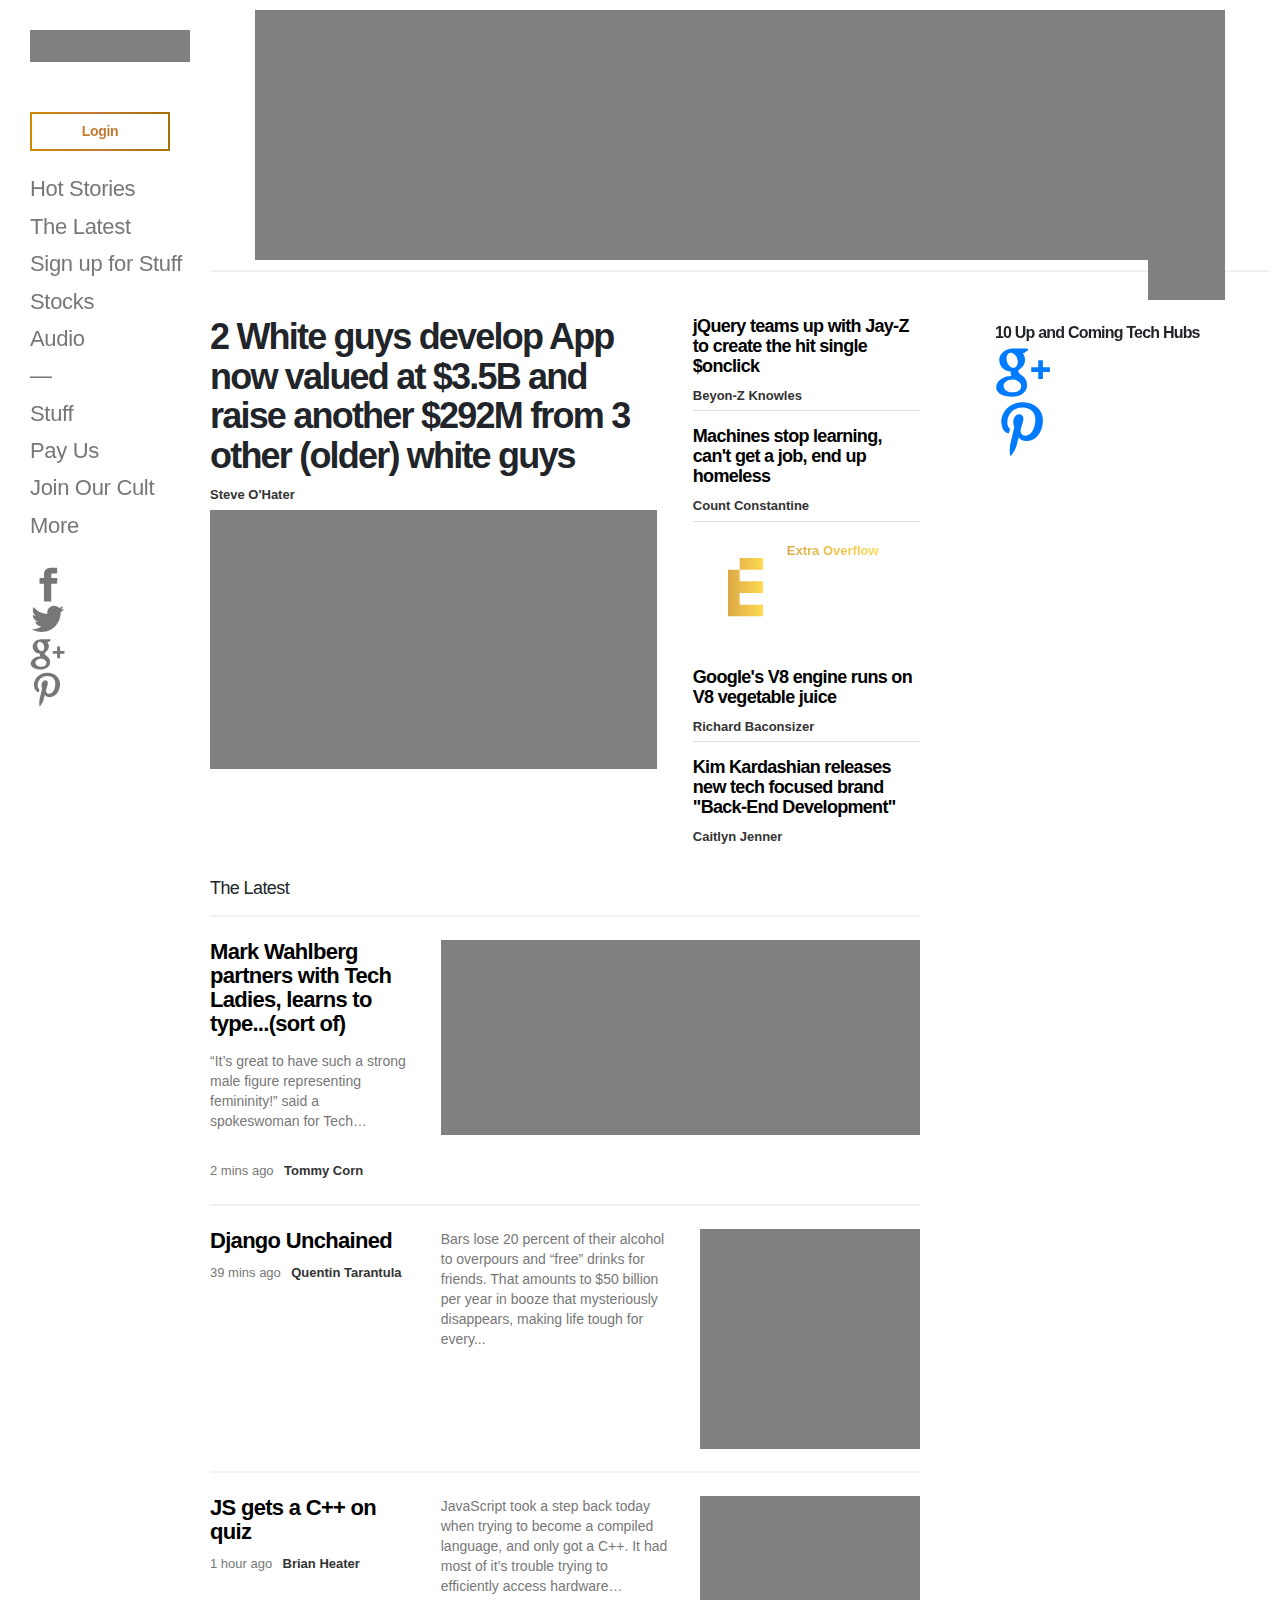
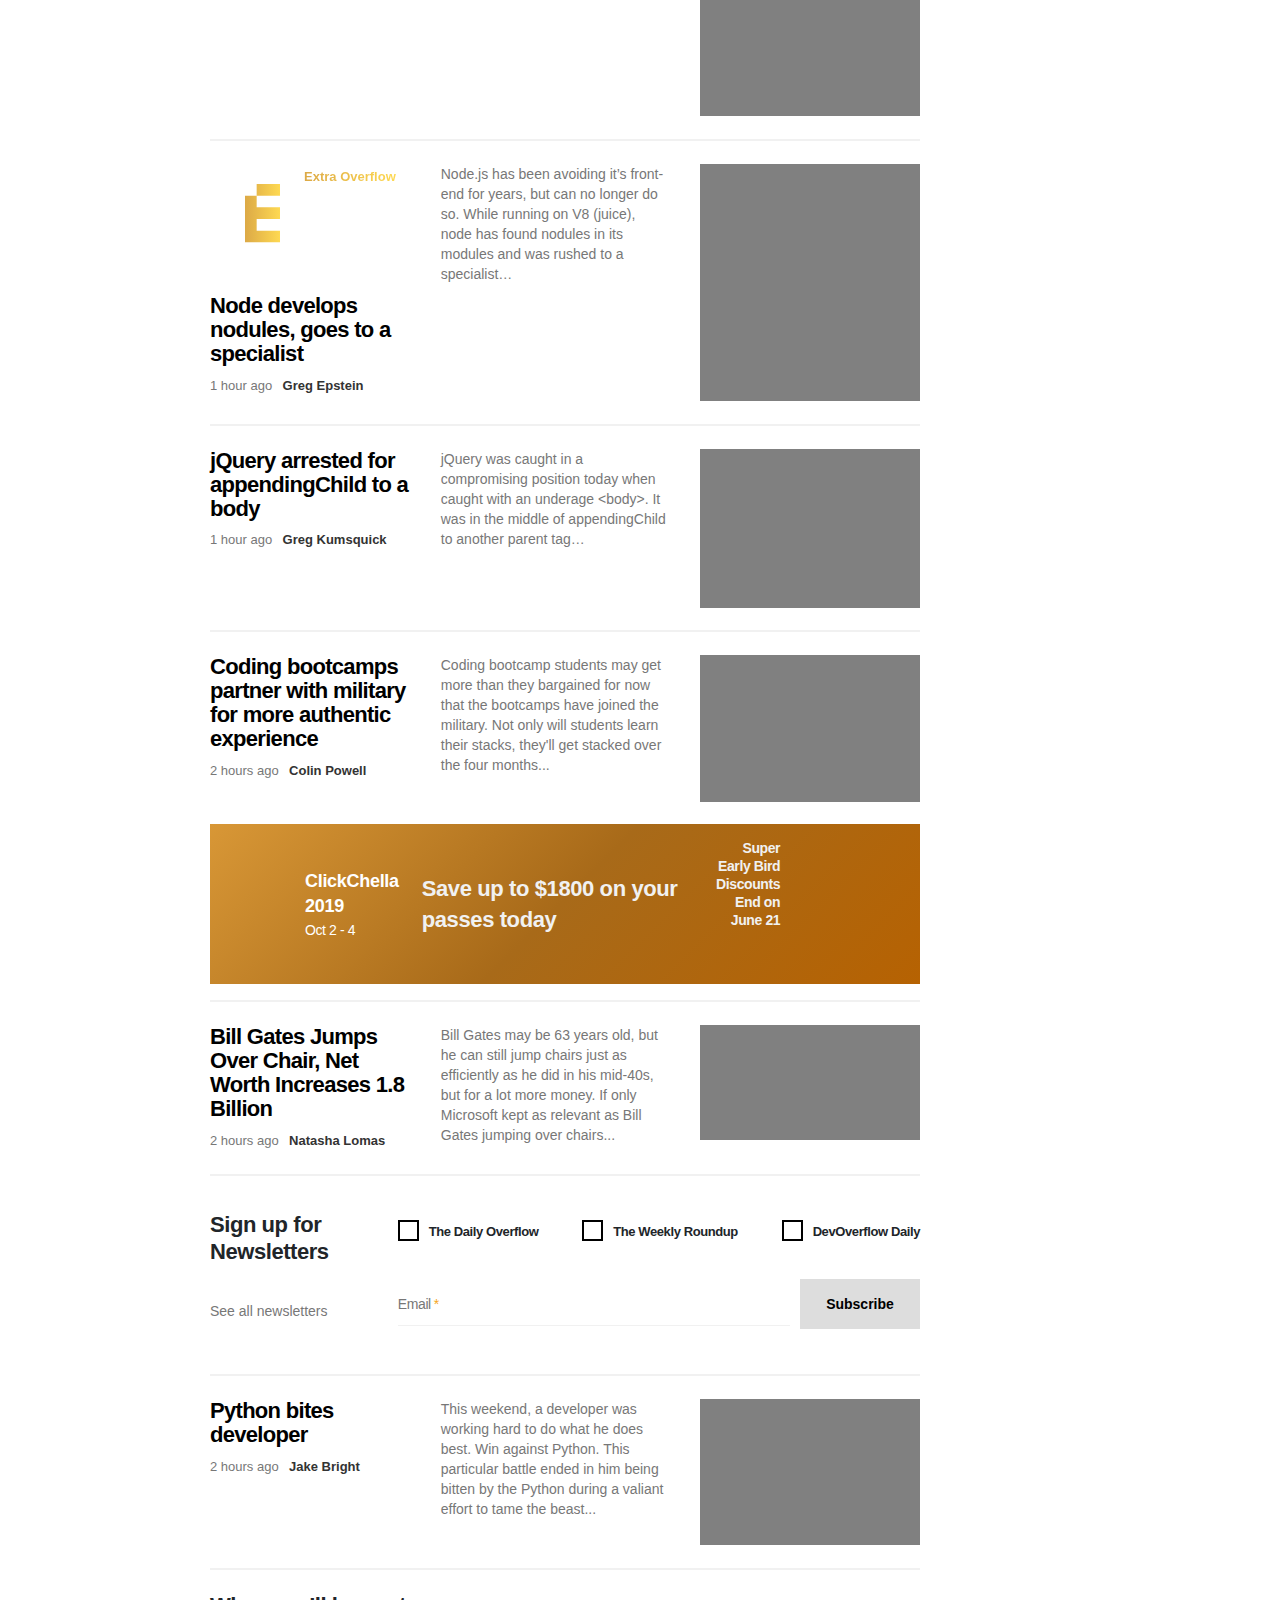
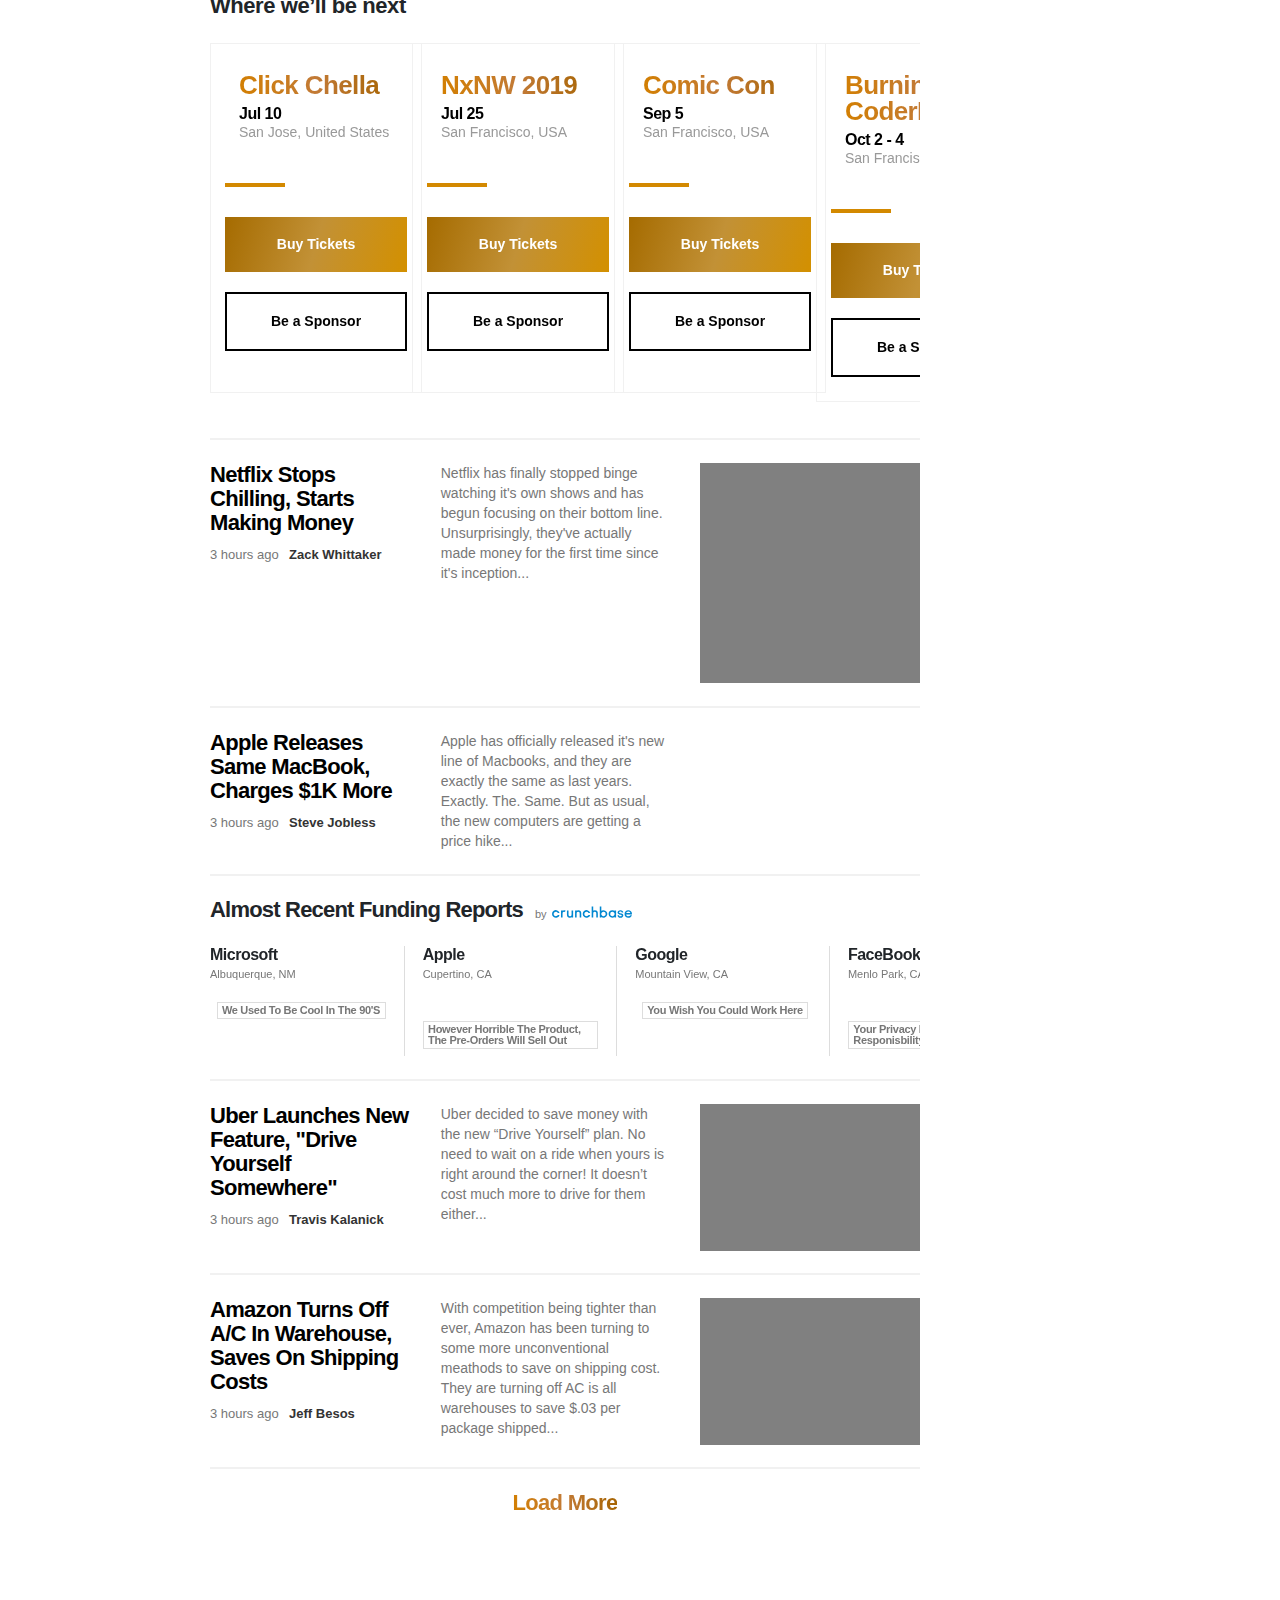
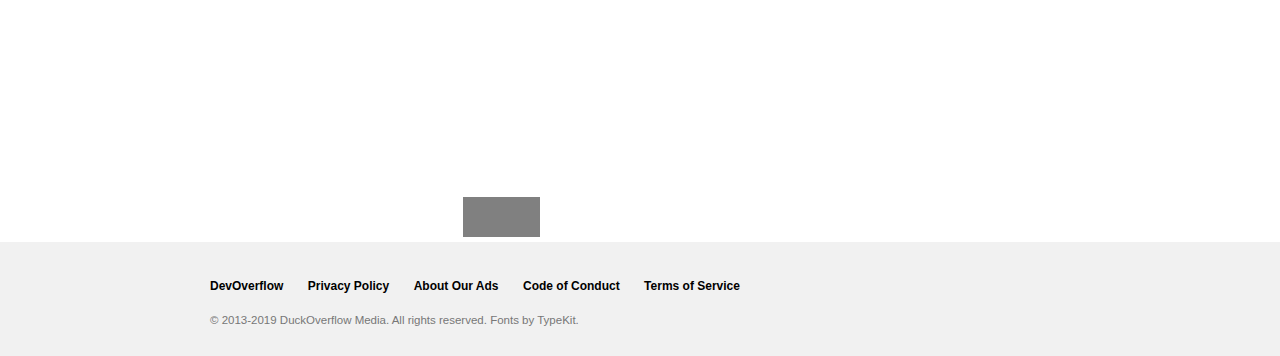
==== commit 8bf09327: "fixed git merge index.html F* up" ====
--- a/index.html
+++ b/index.html
@@ -57,7 +57,7 @@
                 <div class="ad-unit ad-unit__billboard ad-unit--fixed d-flex"
                     style="top: 0px;justify-content: center;z-index:5;">
                     <div class="ad-unit__ad ad-unit__leaderboard" id="tc-ad-leaderboard"><img
-                            src="images/homebrewad.jpg" alt="" style="width=970; height=250">
+                            src="images/homebrewad.jpg" alt="" style="width:970; height:250">
                         <div id=" atwAdFrame0EAN"
                             style="width: 970px; height: 15px; top: 0px; left: 0px; margin: 0px auto; position: relative;">
                             <a id="atwAdFrame0EANA"
@@ -161,9 +161,8 @@
                                                     class="resp-sharing-button__icon resp-sharing-button__icon--solid"
                                                     style="width: 22%">
                                                     <svg xmlns="http://www.w3.org/2000/svg" viewBox="0 0 24 24">
-                                                        <path <<<<<<< HEAD
+                                                        <path
                                                             d="M12.14.5C5.86.5 2.7 5 2.7 8.75c0 2.27.86 4.3 2.7 5.05.3.12.57 0 .66-.33l.27-1.06c.1-.32.06-.44-.2-.73-.52-.62-.86-1.44-.86-2.6 0-3.33 2.5-6.32 6.5-6.32 3.55 0 5.5 2.17 5.5 5.07 0 3.8-1.7 7.02-4.2 7.02-1.37 0-2.4-1.14-2.07-2.54.4-1.68 1.16-3.48 1.16-4.7 0-1.07-.58-1.98-1.78-1.98-1.4 0-2.55 1.47-2.55 3.42 0 1.25.43 2.1.43 2.1l-1.7 7.2c-.5 2.13-.08 4.75-.04 5 .02.17.22.2.3.1.14-.18 1.82-2.26 2.4-4.33.16-.58.93-3.63.93-3.63.45.88 1.8 1.65 3.22 1.65 4.25 0 7.13-3.87 7.13-9.05C20.5 4.15 17.18.5 12.14.5z" />
-                                                        =======
                                                         d="M23.44 4.83c-.8.37-1.5.38-2.22.02.93-.56.98-.96
                                                         1.32-2.02-.88.52-1.86.9-2.9 1.1-.82-.88-2-1.43-3.3-1.43-2.5
                                                         0-4.55 2.04-4.55 4.54 0 .36.03.7.1
@@ -172,3073 +171,1535 @@
                                                         4.44-.67.2-1.37.2-2.06.08.58 1.8 2.26 3.12 4.25 3.16C5.78 18.1
                                                         3.37 18.74 1 18.46c2 1.3 4.4 2.04 6.97 2.04 8.35 0 12.92-6.92
                                                         12.92-12.93 0-.2 0-.4-.02-.6.9-.63 1.96-1.22 2.56-2.14z" />
-                                                        >>>>>>> HEAD@{1}
                                                     </svg>
                                                 </div>
                                             </div>
-                                        </a>
-                                        <<<<<<< HEAD </ul> </div> </div> </nav> </div> </header> <div
-                                            id="tc-main-content">
-                                            <div class="content-wrap">
-                                                <!-- Feature Content Wrapper -->
-                                                <div class="content">
-                                                    <div>
-                                                        <div class="feature-island__posts"></div>
-                                                        <div class="feature-island">
-                                                            <div
-                                                                class="feature-island-main-block fi-main-block--unread">
-                                                                <h2 class="fi-main-block__title"><a
-                                                                        class="post-block__title__link"
-                                                                        href="/2019/05/21/three-point-five-unicorns/">2
-                                                                        White guys develop App
-                                                                        now valued at $3.5B and raise another $292M from
-                                                                        3 other (older) white
-                                                                        guys</a></h2>
-
-                                                                <p class="fi-main-block__byline"><span><a
-                                                                            aria-label="Posts by Steve O'Hater"
-                                                                            href="/author/steve-o-hear/">Steve
-                                                                            O'Hater</a></span></p><a
-                                                                    class="post-block__title__link"
-                                                                    href="/2019/05/21/three-point-five-unicorns/">
-                                                                    <figure class="post-block__media"><img alt=""
-                                                                            sizes="(max-width: 1600px) 600px, 850px"
-                                                                            src="https://techcrunch.com/wp-content/uploads/2019/05/Taavet_Kristo-5921.jpg?w=850&amp;h=492&amp;crop=1"
-                                                                            srcset="https://techcrunch.com/wp-content/uploads/2019/05/Taavet_Kristo-5921.jpg?w=600&amp;h=347&amp;crop=1 600w, https://techcrunch.com/wp-content/uploads/2019/05/Taavet_Kristo-5921.jpg?w=850&amp;h=492&amp;crop=1 850w">
-                                                                    </figure>
-                                                                </a>
-                                                            </div>
-                                                            <div class="mini-view">
-                                                                <article class="mini-view__item mini-item--unread">
-                                                                    <h3 class="mini-view__item__title"><a
-                                                                            href="#">jQuery
-                                                                            teams up with Jay-Z to create the hit single
-                                                                            $onclick</a>
-                                                                    </h3>
-                                                                    <p class="fi-main-block__byline"><span><a
-                                                                                aria-label="Posts by Brian Heater"
-                                                                                href="/author/brian-heater/">Beyon-Z
-                                                                                Knowles</a></span></p>
-                                                                </article>
-                                                                <article class="mini-view__item mini-item--unread">
-                                                                    <h3 class="mini-view__item__title"><a
-                                                                            href="#">Machines stop
-
-                                                                            learning, can't get a job, end up
-                                                                            homeless</a></h3>
-
-                                                                    <p class="fi-main-block__byline"><span><a
-                                                                                aria-label="Posts by Josh Constine"
-                                                                                href="/author/josh-constine/">Count
-                                                                                Constantine</a></span></p>
-                                                                </article>
-                                                                <article class="mini-view__item mini-item--unread">
-                                                                    <div class="premium-content__label">
-                                                                        <div class="premium-content__label__icon"><svg
-                                                                                class="icon icon--extra-crunch-e icon--gold-gradient "
-                                                                                viewBox="0 0 20 20" version="1.1"
-                                                                                aria-labelledby="title">
-                                                                                <title>extra-crunch-e</title>
-                                                                                <path
-                                                                                    d="M0 12.667V3.333h2.333v2.334H7V8H2.333v2.333H7v2.334H0zM2.333 1H7v2.333H2.333V1z">
-                                                                                </path>
-                                                                            </svg></div>
-                                                                        <div
-                                                                            class="premium-content__label__text gradient-text gradient-text--gold-gradient">
-                                                                            Extra Overflow</div>
-                                                                    </div>
-                                                                    <h3 class="mini-view__item__title"><a
-                                                                            href="#">Google's V8 engine runs on V8
-                                                                            vegetable juice</a></h3>
-                                                                    <p class="fi-main-block__byline"><span><a
-                                                                                aria-label="Posts by Lucas Matney"
-                                                                                href="/author/lucas-matney/">Richard
-                                                                                Baconsizer</a></span></p>
-                                                                </article>
-                                                                <article class="mini-view__item mini-item--unread">
-                                                                    <h3 class="mini-view__item__title"><a href="#">Kim
-                                                                            Kardashian releases new tech focused brand
-                                                                            "Back-End
-                                                                            Development"</a></h3>
-
-                                                                    <p class="fi-main-block__byline"><span><a
-                                                                                aria-label="Posts by Jon Russell"
-                                                                                href="/author/jon-russell/">Caitlyn
-                                                                                Jenner</a></span></p>
-                                                                </article>
-                                                            </div>
-                                                        </div>
-                                                        <aside
-                                                            class="sidebar sidebar--feature-island sidebar--sticky-main sticky-parent">
-                                                            <div class="sticky-top-wrap">
-                                                                <div class="api-unit sticky">
-                                                                    <!-- was called: "ad-unit sticky" -->
-                                                                    <div class="sidebar-widget sidebar-widget--event">
-                                                                        <div id="DO-weather">
-                                                                        </div>
-                                                                        <div class="DO-Gmap" style="font-weight: bold">
-                                                                            10 Up and Coming Tech
-                                                                            Hubs
-                                                                            <!-- Here is Sabrina's google maps api -->
-
-                                                                            <div id="map"
-                                                                                style="height: 200px; width:100%;">
-                                                                                =======
-
-                                                                                <!-- Google+ -->
-                                                                                <a class="resp-sharing-button__link"
-                                                                                    href="https://plus.google.com"
-                                                                                    target="_blank" rel="noopener"
-                                                                                    aria-label="Share on Google+">
-                                                                                    <div
-                                                                                        class="resp-sharing-button resp-sharing-button--google resp-sharing-button--large">
-                                                                                        <div aria-hidden="true"
-                                                                                            class="resp-sharing-button__icon resp-sharing-button__icon--solid"
-                                                                                            style="width: 22%">
-                                                                                            <svg xmlns="http://www.w3.org/2000/svg"
-                                                                                                viewBox="0 0 24 24">
-                                                                                                <path
-                                                                                                    d="M11.37 12.93c-.73-.52-1.4-1.27-1.4-1.5 0-.43.03-.63.98-1.37 1.23-.97 1.9-2.23 1.9-3.57 0-1.22-.36-2.3-1-3.05h.5c.1 0 .2-.04.28-.1l1.36-.98c.16-.12.23-.34.17-.54-.07-.2-.25-.33-.46-.33H7.6c-.66 0-1.34.12-2 .35-2.23.76-3.78 2.66-3.78 4.6 0 2.76 2.13 4.85 5 4.9-.07.23-.1.45-.1.66 0 .43.1.83.33 1.22h-.08c-2.72 0-5.17 1.34-6.1 3.32-.25.52-.37 1.04-.37 1.56 0 .5.13.98.38 1.44.6 1.04 1.84 1.86 3.55 2.28.87.23 1.82.34 2.8.34.88 0 1.7-.1 2.5-.34 2.4-.7 3.97-2.48 3.97-4.54 0-1.97-.63-3.15-2.33-4.35zm-7.7 4.5c0-1.42 1.8-2.68 3.9-2.68h.05c.45 0 .9.07 1.3.2l.42.28c.96.66 1.6 1.1 1.77 1.8.05.16.07.33.07.5 0 1.8-1.33 2.7-3.96 2.7-1.98 0-3.54-1.23-3.54-2.8zM5.54 3.9c.33-.38.75-.58 1.23-.58h.05c1.35.05 2.64 1.55 2.88 3.35.14 1.02-.08 1.97-.6 2.55-.32.37-.74.56-1.23.56h-.03c-1.32-.04-2.63-1.6-2.87-3.4-.13-1 .08-1.92.58-2.5zM23.5 9.5h-3v-3h-2v3h-3v2h3v3h2v-3h3" />
-                                                                                            </svg>
-                                                                                        </div>
-                                                                                    </div>
-                                                                                </a>
-
-                                                                                <!-- Pinterest -->
-                                                                                <a class="resp-sharing-button__link"
-                                                                                    href="https://pinterest.com/"
-                                                                                    target="_blank" rel="noopener"
-                                                                                    aria-label="Share on Pinterest">
-                                                                                    <div
-                                                                                        class="resp-sharing-button resp-sharing-button--pinterest resp-sharing-button--large">
-                                                                                        <div aria-hidden="true"
-                                                                                            class="resp-sharing-button__icon resp-sharing-button__icon--solid"
-                                                                                            style="width: 22%">
-                                                                                            <svg xmlns="http://www.w3.org/2000/svg"
-                                                                                                viewBox="0 0 24 24">
-                                                                                                <path
-                                                                                                    d="M12.14.5C5.86.5 2.7 5 2.7 8.75c0 2.27.86 4.3 2.7 5.05.3.12.57 0 .66-.33l.27-1.06c.1-.32.06-.44-.2-.73-.52-.62-.86-1.44-.86-2.6 0-3.33 2.5-6.32 6.5-6.32 3.55 0 5.5 2.17 5.5 5.07 0 3.8-1.7 7.02-4.2 7.02-1.37 0-2.4-1.14-2.07-2.54.4-1.68 1.16-3.48 1.16-4.7 0-1.07-.58-1.98-1.78-1.98-1.4 0-2.55 1.47-2.55 3.42 0 1.25.43 2.1.43 2.1l-1.7 7.2c-.5 2.13-.08 4.75-.04 5 .02.17.22.2.3.1.14-.18 1.82-2.26 2.4-4.33.16-.58.93-3.63.93-3.63.45.88 1.8 1.65 3.22 1.65 4.25 0 7.13-3.87 7.13-9.05C20.5 4.15 17.18.5 12.14.5z" />
-                                                                                            </svg>
-                                                                                            >>>>>>> HEAD@{1}
-                                                                                        </div>
-                                                                                    </div>
-                                                                                    <<<<<<< HEAD </div> </div> </div>
-                                                                                        </aside> </div> </div> </div>
-                                                                                        <div class="content-wrap">
-                                                                                        <!-- Main/Other Content Wrapper -->
-                                                                                        <div class="content">
-                                                                                            <h2
-                                                                                                class="river__title river__title--home">
-                                                                                                The Latest</h2>
-                                                                                            <div
-                                                                                                class="river river--homepage ">
-                                                                                                <div>
-                                                                                                    <article
-                                                                                                        class="post-block post-block--featured post-block--unread">
-                                                                                                        <footer
-                                                                                                            class="post-block__footer">
-                                                                                                            <figure
-                                                                                                                class="post-block__media">
-                                                                                                                <img alt="boring-company"
-                                                                                                                    sizes="(max-width: 940px) 100vw, 940px"
-                                                                                                                    src="images/Wahlberg.webp?w=940&amp;h=465&amp;crop=1"
-                                                                                                                    srcset="images/Wahlberg.webp?w=940&amp;h=465&amp;crop=1 940w">
-                                                                                                            </figure>
-                                                                                                        </footer>
-                                                                                                        <header
-                                                                                                            class="post-block__header">
-                                                                                                            <h2
-                                                                                                                class="post-block__title">
-                                                                                                                <a class="post-block__title__link"
-                                                                                                                    href="#">Mark
-                                                                                                                    Wahlberg
-                                                                                                                    partners
-                                                                                                                    with
-                                                                                                                    Tech
-                                                                                                                    Ladies,
-                                                                                                                    learns
-                                                                                                                    to
-                                                                                                                    type...(sort
-                                                                                                                    of)</a>
-                                                                                                            </h2>
-                                                                                                            <div
-                                                                                                                class="post-block__content">
-                                                                                                                <p>“It’s
-                                                                                                                    great
-                                                                                                                    to
-                                                                                                                    have
-                                                                                                                    such
-                                                                                                                    a
-                                                                                                                    strong
-                                                                                                                    male
-                                                                                                                    figure
-                                                                                                                    representing
-                                                                                                                    femininity!”
-                                                                                                                    said
-                                                                                                                    a
-                                                                                                                    spokeswoman
-                                                                                                                    for
-                                                                                                                    Tech…
-                                                                                                                </p>
-                                                                                                            </div>
-                                                                                                            <div
-                                                                                                                class="post-block__meta">
-                                                                                                                <div
-                                                                                                                    class="river-byline">
-                                                                                                                    <time
-                                                                                                                        class="river-byline__time"
-                                                                                                                        datetime="2019-05-22T19:27:54.000Z">2
-                                                                                                                        mins
-                                                                                                                        ago</time><span
-                                                                                                                        class="river-byline__authors"><span><a
-                                                                                                                                aria-label="Posts by Mark Harris"
-                                                                                                                                href="/author/mark-harris/">Tommy
-                                                                                                                                Corn</a></span></span>
-                                                                                                                </div>
-                                                                                                            </div>
-                                                                                                        </header>
-                                                                                                    </article>
-                                                                                                    <article
-                                                                                                        class="post-block post-block--image post-block--unread">
-                                                                                                        <header
-                                                                                                            class="post-block__header">
-                                                                                                            <h2
-                                                                                                                class="post-block__title">
-                                                                                                                <a class="post-block__title__link"
-                                                                                                                    href="#">Django
-                                                                                                                    Unchained</a>
-                                                                                                            </h2>
-                                                                                                            <div
-                                                                                                                class="post-block__meta">
-                                                                                                                <div
-                                                                                                                    class="river-byline">
-                                                                                                                    <time
-                                                                                                                        class="river-byline__time"
-                                                                                                                        datetime="2019-05-22T18:50:37.000Z">39
-                                                                                                                        mins
-                                                                                                                        ago</time><span
-                                                                                                                        class="river-byline__authors"><span><a
-                                                                                                                                aria-label="Posts by Josh Constine"
-                                                                                                                                href="/author/josh-constine/">Quentin
-                                                                                                                                Tarantula</a></span></span>
-                                                                                                                </div>
-                                                                                                            </div>
-                                                                                                        </header>
-                                                                                                        <div
-                                                                                                            class="post-block__content">
-                                                                                                            <p>Bars lose
-                                                                                                                20
-                                                                                                                percent
-                                                                                                                of their
-                                                                                                                alcohol
-                                                                                                                to
-                                                                                                                overpours
-                                                                                                                and
-                                                                                                                “free”
-                                                                                                                drinks
-                                                                                                                for
-                                                                                                                friends.
-                                                                                                                That
-                                                                                                                amounts
-                                                                                                                to $50
-                                                                                                                billion
-                                                                                                                per year
-                                                                                                                in booze
-                                                                                                                that
-                                                                                                                mysteriously
-                                                                                                                disappears,
-                                                                                                                making
-                                                                                                                life
-                                                                                                                tough
-                                                                                                                for
-                                                                                                                every...
-                                                                                                            </p>
-                                                                                                        </div>
-                                                                                                        <footer
-                                                                                                            class="post-block__footer">
-                                                                                                            <figure
-                                                                                                                class="post-block__media">
-                                                                                                                <picture>
-                                                                                                                    <source
-                                                                                                                        srcset="images/Django_unchained.jpg?w=200&amp;h=200&amp;crop=1 1x, images/Django_unchained.jpg?w=400&amp;h=400&amp;crop=1 2x"
-                                                                                                                        media="images/Django_unchained.jpg">
-                                                                                                                    <img alt=""
-                                                                                                                        sizes="(max-width: 430px) 100vw, 430px"
-                                                                                                                        src="images/Django_unchained.jpg?w=430&amp;h=230&amp;crop=1"
-                                                                                                                        srcset="images/Django_unchained.jpg?w=200&amp;h=107&amp;crop=1 200w, images/Django_unchained.jpg?w=430&amp;h=230&amp;crop=1 430w">
-                                                                                                                </picture>
-                                                                                                            </figure>
-                                                                                                        </footer>
-                                                                                                    </article>
-                                                                                                    <article
-                                                                                                        class="post-block post-block--image post-block--unread">
-                                                                                                        <header
-                                                                                                            class="post-block__header">
-                                                                                                            <h2
-                                                                                                                class="post-block__title">
-                                                                                                                <a class="post-block__title__link"
-                                                                                                                    href="#">JS
-                                                                                                                    gets
-                                                                                                                    a
-                                                                                                                    C++
-                                                                                                                    on
-                                                                                                                    quiz</a>
-                                                                                                            </h2>
-                                                                                                            <div
-                                                                                                                class="post-block__meta">
-                                                                                                                <div
-                                                                                                                    class="river-byline">
-                                                                                                                    <time
-                                                                                                                        class="river-byline__time"
-                                                                                                                        datetime="2019-05-22T18:12:19.000Z">1
-                                                                                                                        hour
-                                                                                                                        ago</time><span
-                                                                                                                        class="river-byline__authors"><span><a
-                                                                                                                                aria-label="Posts by Brian Heater"
-                                                                                                                                href="/author/brian-heater/">Brian
-                                                                                                                                Heater</a></span></span>
-                                                                                                                </div>
-                                                                                                            </div>
-                                                                                                        </header>
-                                                                                                        <div
-                                                                                                            class="post-block__content">
-                                                                                                            <p>JavaScript
-                                                                                                                took a
-                                                                                                                step
-                                                                                                                back
-                                                                                                                today
-                                                                                                                when
-                                                                                                                trying
-                                                                                                                to
-                                                                                                                become a
-                                                                                                                compiled
-                                                                                                                language,
-                                                                                                                and only
-                                                                                                                got a
-                                                                                                                C++. It
-                                                                                                                had most
-                                                                                                                of it’s
-                                                                                                                trouble
-                                                                                                                trying
-                                                                                                                to
-                                                                                                                efficiently
-                                                                                                                access
-                                                                                                                hardware…
-                                                                                                            </p>
-                                                                                                        </div>
-                                                                                                        <footer
-                                                                                                            class="post-block__footer">
-                                                                                                            <figure
-                                                                                                                class="post-block__media">
-                                                                                                                <picture>
-                                                                                                                    <source
-                                                                                                                        srcset="images/Jquery_quiz.png?w=200&amp;h=200&amp;crop=1 1x, images/Jquery_quiz.png?w=400&amp;h=400&amp;crop=1 2x"
-                                                                                                                        media="https://lh3.googleusercontent.com/Ac1Ydxx18ZptkLX-YjED81_5BtU-vGsLVyrEd__iHKQbazQsR3Qr04XaZu3qBSydwVI">
-                                                                                                                    <img alt=""
-                                                                                                                        sizes="(max-width: 430px) 100vw, 430px"
-                                                                                                                        src="images/Jquery_quiz.png?w=430&amp;h=230&amp;crop=1"
-                                                                                                                        srcset="images/Jquery_quiz.png?w=200&amp;h=107&amp;crop=1 200w, images/Jquery_quiz.png?w=430&amp;h=230&amp;crop=1 430w">
-                                                                                                                </picture>
-                                                                                                            </figure>
-                                                                                                        </footer>
-                                                                                                    </article>
-                                                                                                    <div
-                                                                                                        class="yap-ad-container-div">
-                                                                                                        <div
-                                                                                                            class="yap-ad-b2018d9e-dedc-4e85-8823-b06917beb892">
-                                                                                                        </div>
-                                                                                                    </div>
-                                                                                                    <div class="ad-unit__ad ad-unit__native"
-                                                                                                        id="tc-ad-native">
-                                                                                                        <iframe
-                                                                                                            itemscope=""
-                                                                                                            itemtype="https://schema.org/WPAdBlock"
-                                                                                                            tabindex="-1"
-                                                                                                            width="859"
-                                                                                                            height="250"
-                                                                                                            title="Ad"
-                                                                                                            marginwidth="0"
-                                                                                                            marginheight="0"
-                                                                                                            allowtransparency="true"
-                                                                                                            frameborder="0"
-                                                                                                            scrolling="no"
-                                                                                                            sandbox="allow-forms allow-scripts allow-popups allow-popups-to-escape-sandbox allow-same-origin"
-                                                                                                            id="atwAdFrame2"
-                                                                                                            name="atwAdFrame2"
-                                                                                                            banid=""
-                                                                                                            style="width: 0px; height: 0px; display: none;"></iframe>
-                                                                                                    </div>
-                                                                                                    <article
-                                                                                                        class="post-block post-block--image post-block--unread">
-                                                                                                        <header
-                                                                                                            class="post-block__header">
-                                                                                                            <div
-                                                                                                                class="premium-content__label">
-                                                                                                                <div
-                                                                                                                    class="premium-content__label__icon">
-                                                                                                                    <svg class="icon icon--extra-crunch-e icon--gold-gradient "
-                                                                                                                        viewBox="0 0 20 20"
-                                                                                                                        version="1.1"
-                                                                                                                        aria-labelledby="title">
-                                                                                                                        <title>
-                                                                                                                            extra-crunch-e
-                                                                                                                        </title>
-                                                                                                                        <path
-                                                                                                                            d="M0 12.667V3.333h2.333v2.334H7V8H2.333v2.333H7v2.334H0zM2.333 1H7v2.333H2.333V1z">
-                                                                                                                        </path>
-                                                                                                                    </svg>
-                                                                                                                </div>
-                                                                                                                <div
-                                                                                                                    class="premium-content__label__text gradient-text gradient-text--gold-gradient">
-                                                                                                                    Extra
-                                                                                                                    Overflow
-                                                                                                                </div>
-                                                                                                            </div>
-                                                                                                            <h2
-                                                                                                                class="post-block__title">
-                                                                                                                <a class="post-block__title__link"
-                                                                                                                    href="#">Node
-                                                                                                                    develops
-                                                                                                                    nodules,
-                                                                                                                    goes
-                                                                                                                    to a
-                                                                                                                    specialist</a>
-                                                                                                            </h2>
-                                                                                                            <div
-                                                                                                                class="post-block__meta">
-                                                                                                                <div
-                                                                                                                    class="river-byline">
-                                                                                                                    <time
-                                                                                                                        class="river-byline__time"
-                                                                                                                        datetime="2019-05-22T18:07:50.000Z">1
-                                                                                                                        hour
-                                                                                                                        ago</time><span
-                                                                                                                        class="river-byline__authors"><span><a
-                                                                                                                                aria-label="Posts by Greg Epstein"
-                                                                                                                                href="/author/greg-epstein/">Greg
-                                                                                                                                Epstein</a></span></span>
-                                                                                                                </div>
-                                                                                                            </div>
-                                                                                                        </header>
-                                                                                                        <div
-                                                                                                            class="post-block__content">
-                                                                                                            <p>Node.js
-                                                                                                                has been
-                                                                                                                avoiding
-                                                                                                                it’s
-                                                                                                                front-end
-                                                                                                                for
-                                                                                                                years,
-                                                                                                                but can
-                                                                                                                no
-                                                                                                                longer
-                                                                                                                do
-                                                                                                                so.
-                                                                                                                While
-                                                                                                                running
-                                                                                                                on V8
-                                                                                                                (juice),
-                                                                                                                node has
-                                                                                                                found
-                                                                                                                nodules
-                                                                                                                in its
-                                                                                                                modules
-                                                                                                                and was
-                                                                                                                rushed
-                                                                                                                to a
-                                                                                                                specialist…
-                                                                                                            </p>
-                                                                                                        </div>
-                                                                                                        <footer
-                                                                                                            class="post-block__footer">
-                                                                                                            <figure
-                                                                                                                class="post-block__media">
-                                                                                                                <picture>
-                                                                                                                    <source
-                                                                                                                        srcset="images/Node_nodules.jpg?w=400&amp;h=400&amp;crop=1 2x"
-                                                                                                                        media="images/Node_nodules.jpg">
-                                                                                                                    <img alt=""
-                                                                                                                        sizes="(max-width: 430px) 100vw, 430px"
-                                                                                                                        src="images/Node_nodules.jpg?w=430&amp;h=230&amp;crop=1"
-                                                                                                                        srcset="images/Node_nodules.jpg?w=200&amp;h=107&amp;crop=1 200w, images/Node_nodules.jpg?w=430&amp;h=230&amp;crop=1 430w">
-                                                                                                                </picture>
-                                                                                                            </figure>
-                                                                                                        </footer>
-                                                                                                    </article>
-                                                                                                    <article
-                                                                                                        class="post-block post-block--image post-block--unread">
-                                                                                                        <header
-                                                                                                            class="post-block__header">
-                                                                                                            <h2
-                                                                                                                class="post-block__title">
-                                                                                                                <a class="post-block__title__link"
-                                                                                                                    href="#">jQuery
-                                                                                                                    arrested
-                                                                                                                    for
-                                                                                                                    appendingChild
-                                                                                                                    to a
-                                                                                                                    body</a>
-                                                                                                            </h2>
-                                                                                                            <div
-                                                                                                                class="post-block__meta">
-                                                                                                                <div
-                                                                                                                    class="river-byline">
-                                                                                                                    <time
-                                                                                                                        class="river-byline__time"
-                                                                                                                        datetime="2019-05-22T18:02:16.000Z">1
-                                                                                                                        hour
-                                                                                                                        ago</time><span
-                                                                                                                        class="river-byline__authors"><span><a
-                                                                                                                                aria-label="Posts by Greg Kumparak"
-                                                                                                                                href="/author/greg-kumparak/">Greg
-                                                                                                                                Kumsquick</a></span></span>
-                                                                                                                </div>
-                                                                                                            </div>
-                                                                                                        </header>
-                                                                                                        <div
-                                                                                                            class="post-block__content">
-                                                                                                            <p>jQuery
-                                                                                                                was
-                                                                                                                caught
-                                                                                                                in a
-                                                                                                                compromising
-                                                                                                                position
-                                                                                                                today
-                                                                                                                when
-                                                                                                                caught
-                                                                                                                with an
-                                                                                                                underage
-
-                                                                                                                &lt;body&gt;.
-                                                                                                                It was
-                                                                                                                in the
-                                                                                                                middle
-                                                                                                                of
-                                                                                                                appendingChild
-                                                                                                                to
-                                                                                                                another
-                                                                                                                parent
-                                                                                                                tag…</p>
-                                                                                                        </div>
-                                                                                                        <footer
-                                                                                                            class="post-block__footer">
-                                                                                                            <figure
-                                                                                                                class="post-block__media">
-                                                                                                                <picture>
-                                                                                                                    <source
-                                                                                                                        srcset="images/Jquery_child.jpg?w=200&amp;h=200&amp;crop=1 1x, images/Jquery_child.jpg?w=400&amp;h=400&amp;crop=1 2x"
-                                                                                                                        media="images/Jquery_child.jpg">
-                                                                                                                    <img alt=""
-                                                                                                                        sizes="(max-width: 430px) 100vw, 430px"
-                                                                                                                        src="images/Jquery_child.jpg?w=430&amp;h=230&amp;crop=1"
-                                                                                                                        srcset="images/Jquery_child.jpg?w=200&amp;h=107&amp;crop=1 200w, images/Jquery_child.jpg?w=430&amp;h=230&amp;crop=1 430w">
-                                                                                                                </picture>
-                                                                                                            </figure>
-                                                                                                        </footer>
-                                                                                                    </article>
-                                                                                                    <article
-                                                                                                        class="post-block post-block--image post-block--unread">
-                                                                                                        <header
-                                                                                                            class="post-block__header">
-                                                                                                            <h2
-                                                                                                                class="post-block__title">
-                                                                                                                <a class="post-block__title__link"
-                                                                                                                    href="#">Coding
-                                                                                                                    bootcamps
-                                                                                                                    partner
-                                                                                                                    with
-                                                                                                                    military
-                                                                                                                    for
-                                                                                                                    more
-                                                                                                                    authentic
-                                                                                                                    experience</a>
-                                                                                                            </h2>
-
-                                                                                                            <div
-                                                                                                                class="post-block__meta">
-                                                                                                                <div
-                                                                                                                    class="river-byline">
-                                                                                                                    <time
-                                                                                                                        class="river-byline__time"
-                                                                                                                        datetime="2019-05-22T17:29:07.000Z">2
-                                                                                                                        hours
-                                                                                                                        ago</time><span
-                                                                                                                        class="river-byline__authors"><span><a
-                                                                                                                                aria-label="Posts by Sarah Perez"
-                                                                                                                                href="/author/sarah-perez/">Colin
-                                                                                                                                Powell</a></span></span>
-                                                                                                                </div>
-                                                                                                            </div>
-                                                                                                        </header>
-                                                                                                        <div
-                                                                                                            class="post-block__content">
-                                                                                                            <p>Coding
-                                                                                                                bootcamp
-                                                                                                                students
-                                                                                                                may get
-                                                                                                                more
-                                                                                                                than
-                                                                                                                they
-                                                                                                                bargained
-                                                                                                                for now
-                                                                                                                that
-                                                                                                                the
-                                                                                                                bootcamps
-                                                                                                                have
-                                                                                                                joined
-                                                                                                                the
-                                                                                                                military.
-                                                                                                                Not only
-                                                                                                                will
-                                                                                                                students
-                                                                                                                learn
-                                                                                                                their
-                                                                                                                stacks,
-                                                                                                                they'll
-                                                                                                                get
-                                                                                                                stacked
-                                                                                                                over the
-                                                                                                                four
-                                                                                                                months...
-                                                                                                            </p>
-                                                                                                        </div>
-                                                                                                        <footer
-                                                                                                            class="post-block__footer">
-                                                                                                            <figure
-                                                                                                                class="post-block__media">
-                                                                                                                <picture>
-                                                                                                                    <source
-                                                                                                                        srcset="images/Military.jpg?w=200&amp;h=200&amp;crop=1 1x, images/Military.jpg?w=400&amp;h=400&amp;crop=1 2x"
-                                                                                                                        media="images/Military.jpgg">
-                                                                                                                    <img alt=""
-                                                                                                                        sizes="(max-width: 430px) 100vw, 430px"
-                                                                                                                        src="images/Military.jpg?w=430&amp;h=230&amp;crop=1"
-                                                                                                                        srcset="images/Military.jpg?w=200&amp;h=107&amp;crop=1 200w, images/Military.jpg?w=430&amp;h=230&amp;crop=1 430w">
-                                                                                                                </picture>
-                                                                                                            </figure>
-                                                                                                        </footer>
-                                                                                                    </article>
-                                                                                                    <div
-                                                                                                        class="yap-ad-container-div">
-                                                                                                        <div
-                                                                                                            class="yap-ad-05c0b21d-e742-494d-ac59-474e3feaa4b8">
-                                                                                                        </div>
-                                                                                                    </div>
-                                                                                                    <div
-                                                                                                        class="homepage__event-promo">
-                                                                                                        <div
-                                                                                                            class="event-promo__header">
-                                                                                                            <div
-                                                                                                                class="logo">
-                                                                                                                <svg width="60px"
-                                                                                                                    height="30px"
-                                                                                                                    viewBox="0 0 60 30"
-                                                                                                                    version="1.1"
-                                                                                                                    style="display: block;">
-                                                                                                                    <title>
-                                                                                                                        ClickChella
-                                                                                                                    </title>
-                                                                                                                </svg>
-                                                                                                            </div>
-                                                                                                            <div
-                                                                                                                class="event-info">
-                                                                                                                <h2
-                                                                                                                    class="event-title">
-                                                                                                                    ClickChella
-                                                                                                                    2019
-                                                                                                                </h2>
-                                                                                                                <span
-                                                                                                                    class="event-date">Oct
-                                                                                                                    2 -
-                                                                                                                    4</span>
-                                                                                                            </div>
-                                                                                                        </div>
-                                                                                                        <div
-                                                                                                            class="event-promo__content">
-                                                                                                            <div
-                                                                                                                class="event-promo__content__description">
-                                                                                                                Save up
-                                                                                                                to $1800
-                                                                                                                on your
-                                                                                                                passes
-                                                                                                                today
-                                                                                                            </div>
-                                                                                                            <div
-                                                                                                                class="event-promo__content__cta">
-                                                                                                                <span
-                                                                                                                    class="cta">Super
-                                                                                                                    Early
-                                                                                                                    Bird
-                                                                                                                    Discounts
-                                                                                                                    End
-                                                                                                                    on
-                                                                                                                    June
-                                                                                                                    21<svg
-                                                                                                                        class="icon icon--carat-right icon--white "
-                                                                                                                        viewBox="0 0 20 20"
-                                                                                                                        version="1.1"
-                                                                                                                        aria-labelledby="title">
-                                                                                                                        <title>
-                                                                                                                            carat-right
-                                                                                                                        </title>
-                                                                                                                        <path
-                                                                                                                            d="M5,0h2.2v2.2H5V0z M7.2,2.2h2.2v2.2H7.2V2.2z M9.4,4.4h2.2v2.2H9.4V4.4z M11.7,6.7h2.2v2.2h-2.2V6.7z M5,17.8h2.2V20H5V17.8z M9.4,13.3h2.2v2.2H9.4V13.3z M11.7,11.1h2.2v2.2h-2.2V11.1z M7.2,15.6h2.2v2.2H7.2V15.6z M13.9,8.9h2.2v2.2h-2.2V8.9z">
-                                                                                                                        </path>
-                                                                                                                    </svg></span><span
-                                                                                                                    class="cta--mobile button button--secondary button--white">Buy
-                                                                                                                    Now</span>
-                                                                                                            </div>
-                                                                                                        </div>
-                                                                                                    </div>
-                                                                                </a>
-                                                                                <article
-                                                                                    class="post-block post-block--image post-block--unread">
-                                                                                    <header class="post-block__header">
-                                                                                        <h2 class="post-block__title"><a
-                                                                                                class="post-block__title__link"
-                                                                                                href="#">Bill
-                                                                                                Gates Jumps Over Chair,
-                                                                                                Net Worth Increases 1.8
-                                                                                                Billion</a></h2>
-                                                                                        <div class="post-block__meta">
-                                                                                            <div class="river-byline">
-                                                                                                <time
-                                                                                                    class="river-byline__time"
-                                                                                                    datetime="2019-05-22T17:00:07.000Z">2
-                                                                                                    hours
-                                                                                                    ago</time><span
-                                                                                                    class="river-byline__authors"><span><a
-                                                                                                            aria-label="Posts by Natasha Lomas"
-                                                                                                            href="/author/natasha-lomas/">Natasha
-                                                                                                            Lomas</a></span></span>
-                                                                                            </div>
-                                                                                        </div>
-                                                                                    </header>
-                                                                                    <div class="post-block__content">
-                                                                                        <p>Bill Gates may be 63 years
-                                                                                            old, but he can still jump
-                                                                                            chairs just as
-                                                                                            efficiently as he did in his
-                                                                                            mid-40s, but for a lot more
-                                                                                            money. If only
-                                                                                            Microsoft kept as relevant
-                                                                                            as Bill Gates jumping over
-                                                                                            chairs...</p>
-                                                                                    </div>
-                                                                                    <footer class="post-block__footer">
-                                                                                        <figure
-                                                                                            class="post-block__media">
-                                                                                            <picture>
-                                                                                                <source
-                                                                                                    srcset="images/BillGates_chair.gif?w=200&amp;h=200&amp;crop=1 1x, images/BillGates_chair.gif?w=400&amp;h=400&amp;crop=1 2x"
-                                                                                                    media="images/BillGates_chair.gif">
-                                                                                                <img alt=""
-                                                                                                    sizes="(max-width: 430px) 100vw, 430px"
-                                                                                                    src="images/BillGates_chair.gif?w=430&amp;h=230&amp;crop=1"
-                                                                                                    srcset="images/BillGates_chair.gif?w=200&amp;h=107&amp;crop=1 200w, images/BillGates_chair.gif?w=430&amp;h=230&amp;crop=1 430w">
-                                                                                            </picture>
-                                                                                        </figure>
-                                                                                    </footer>
-                                                                                </article>
-                                                                                <div class="post-block">
-                                                                                    <div
-                                                                                        class="newsletter-signup-block">
-                                                                                        <header
-                                                                                            class="newsletter-signup__header">
-                                                                                            <h3
-                                                                                                class="newsletter-signup__title">
-                                                                                                Sign up for Newsletters
-                                                                                            </h3>
-                                                                                            <p
-                                                                                                class="newsletter-signup__all-link">
-                                                                                                <a href="#"
-                                                                                                    target="_blank">See
-                                                                                                    all newsletters<span
-                                                                                                        class="screen-reader-text">(opens
-                                                                                                        in a new
-                                                                                                        window)</span></a>
-                                                                                            </p>
-                                                                                        </header>
-                                                                                        <div
-                                                                                            class="div__newsletter-form">
-                                                                                            <form
-                                                                                                class="form newsletter-form">
-                                                                                                <div
-                                                                                                    class="form-field form-field--checkbox form-field--default form-field--required">
-                                                                                                    <div
-                                                                                                        class="form-field__checkbox-wrapper">
-                                                                                                        <input
-                                                                                                            class="form-field__input form-field__input--checkbox"
-                                                                                                            id="checkbox-daily"
-                                                                                                            name="newsletters"
-                                                                                                            type="checkbox"
-                                                                                                            value="crunchdaily"><label
-                                                                                                            class="checkbox-field-label"
-                                                                                                            for="checkbox-daily">The
-                                                                                                            Daily
-                                                                                                            Overflow</label>
-                                                                                                    </div>
-                                                                                                    <div
-                                                                                                        class="form-field__checkbox-wrapper">
-                                                                                                        <input
-                                                                                                            class="form-field__input form-field__input--checkbox"
-                                                                                                            id="checkbox-weekly"
-                                                                                                            name="newsletters"
-                                                                                                            type="checkbox"
-                                                                                                            value="crunchweekly"><label
-                                                                                                            class="checkbox-field-label"
-                                                                                                            for="checkbox-weekly">The
-                                                                                                            Weekly
-                                                                                                            Roundup</label>
-                                                                                                    </div>
-                                                                                                    <div
-                                                                                                        class="form-field__checkbox-wrapper">
-                                                                                                        <input
-                                                                                                            class="form-field__input form-field__input--checkbox"
-                                                                                                            id="checkbox-cb-daily"
-                                                                                                            name="newsletters"
-                                                                                                            type="checkbox"
-                                                                                                            value="crunchbase"><label
-                                                                                                            class="checkbox-field-label"
-                                                                                                            for="checkbox-cb-daily">DevOverflow
-                                                                                                            Daily</label>
-                                                                                                    </div>
-                                                                                                </div>
-                                                                                                <fieldset
-                                                                                                    class="form-field form-field--email form-field--default form-field--required">
-                                                                                                    <input
-                                                                                                        class="form-field__input form-field__input--email"
-                                                                                                        name="email"
-                                                                                                        type="email"
-                                                                                                        required=""
-                                                                                                        value=""><label
-                                                                                                        class="form-field__label">Email</label>
-                                                                                                </fieldset><button
-                                                                                                    class="button button--black button--primary"
-                                                                                                    disabled="">Subscribe</button>
-                                                                                            </form>
-                                                                                        </div>
-                                                                                    </div>
-                                                                                </div>
-                                                                                <div class="ad-unit__ad ad-unit__native"
-                                                                                    id="tc-ad-native2"><iframe
-                                                                                        itemscope=""
-                                                                                        itemtype="https://schema.org/WPAdBlock"
-                                                                                        tabindex="-1" width="859"
-                                                                                        height="250" title="Ad"
-                                                                                        marginwidth="0" marginheight="0"
-                                                                                        allowtransparency="true"
-                                                                                        frameborder="0" scrolling="no"
-                                                                                        sandbox="allow-forms allow-scripts allow-popups allow-popups-to-escape-sandbox allow-same-origin"
-                                                                                        id="atwAdFrame3"
-                                                                                        name="atwAdFrame3" banid=""
-                                                                                        style="width: 0px; height: 0px; display: none;"></iframe>
-                                                                                </div>
-                                                                                <article
-                                                                                    class="post-block post-block--image post-block--unread">
-                                                                                    <header class="post-block__header">
-                                                                                        <h2 class="post-block__title"><a
-                                                                                                class="post-block__title__link"
-                                                                                                href="#">Python
-                                                                                                bites
-                                                                                                developer</a>
-                                                                                        </h2>
-                                                                                        <div class="post-block__meta">
-                                                                                            <div class="river-byline">
-                                                                                                <time
-                                                                                                    class="river-byline__time"
-                                                                                                    datetime="2019-05-22T17:12:51.000Z">2
-                                                                                                    hours
-                                                                                                    ago</time><span
-                                                                                                    class="river-byline__authors"><span><a
-                                                                                                            aria-label="Posts by Jake Bright"
-                                                                                                            href="/author/jake-bright/">Jake
-                                                                                                            Bright</a></span></span>
-                                                                                            </div>
-                                                                                        </div>
-                                                                                    </header>
-                                                                                    <div class="post-block__content">
-                                                                                        <p>This weekend, a developer was
-                                                                                            working hard to do what he
-                                                                                            does best. Win
-                                                                                            against Python. This
-                                                                                            particular battle ended in
-                                                                                            him being bitten by the
-                                                                                            Python during a valiant
-                                                                                            effort to tame the beast...
-                                                                                        </p>
-                                                                                    </div>
-                                                                                    <footer class="post-block__footer">
-                                                                                        <figure
-                                                                                            class="post-block__media">
-                                                                                            <picture>
-                                                                                                <source
-                                                                                                    srcset="images/Snake.jpg?w=200&amp;h=200&amp;crop=1 1x, images/Snake.jpg?w=400&amp;h=400&amp;crop=1 2x"
-                                                                                                    media="images/Snake.jpg">
-                                                                                                <img alt=""
-                                                                                                    sizes="(max-width: 430px) 100vw, 430px"
-                                                                                                    src="images/Snake.jpg?w=430&amp;h=230&amp;crop=1"
-                                                                                                    srcset="images/Snake.jpg?w=200&amp;h=107&amp;crop=1 200w, images/Snake.jpg?w=430&amp;h=230&amp;crop=1 430w">
-                                                                                            </picture>
-                                                                                        </figure>
-                                                                                    </footer>
-                                                                                </article>
-                                                                                <div class="upcoming-events">
-                                                                                    <h3
-                                                                                        class="upcoming-events__heading">
-                                                                                        Where we’ll be next</h3>
-                                                                                    <div class="upcoming-events__list">
-                                                                                        <div
-                                                                                            class="slick-initialized slick-slider">
-                                                                                            <div class="slick-list">
-                                                                                                <div class="slick-track d-flex"
-                                                                                                    style="opacity: 1; transform: translate3d(0px, 0px, 0px); width: 2626px;">
-                                                                                                    <div data-index="0"
-                                                                                                        class="slick-slide slick-active"
-                                                                                                        tabindex="-1"
-                                                                                                        style="outline: none; width: 202px;">
-                                                                                                        <div
-                                                                                                            class="upcoming-events__item">
-                                                                                                            <div
-                                                                                                                class="upcoming-events__item__body">
-                                                                                                                <h3
-                                                                                                                    class="upcoming-events__item__title">
-                                                                                                                    <div
-                                                                                                                        class="gradient-text gradient-text--green-gradient">
-                                                                                                                        <a class="upcoming-events__link"
-                                                                                                                            href="#"><span>Click
-                                                                                                                                Chella</span></a>
-                                                                                                                    </div>
-                                                                                                                </h3>
-                                                                                                                <span
-                                                                                                                    class="upcoming-events__item__date">Jul
-                                                                                                                    10</span><span
-                                                                                                                    class="upcoming-events__item__location">San
-                                                                                                                    Jose,
-                                                                                                                    United
-                                                                                                                    States</span>
-                                                                                                            </div>
-                                                                                                            <div
-                                                                                                                class="upcoming-events__item__footer">
-                                                                                                                <a class="button button--green-gradient button--primary"
-                                                                                                                    target=""
-                                                                                                                    href="#">Buy
-                                                                                                                    Tickets</a><a
-                                                                                                                    class="button button--black button--secondary"
-                                                                                                                    href="#"
-                                                                                                                    target="_blank">Be
-                                                                                                                    a
-                                                                                                                    Sponsor</a>
-                                                                                                            </div>
-                                                                                                        </div>
-                                                                                                    </div>
-                                                                                                    <div data-index="1"
-                                                                                                        class="slick-slide slick-active"
-                                                                                                        tabindex="-1"
-                                                                                                        style="outline: none; width: 202px;">
-                                                                                                        <div
-                                                                                                            class="upcoming-events__item">
-                                                                                                            <div
-                                                                                                                class="upcoming-events__item__body">
-                                                                                                                <h3
-                                                                                                                    class="upcoming-events__item__title">
-                                                                                                                    <div
-                                                                                                                        class="gradient-text gradient-text--green-gradient">
-                                                                                                                        <a class="upcoming-events__link"
-                                                                                                                            href="#"><span>NxNW
-                                                                                                                                2019
-                                                                                                                            </span></a>
-                                                                                                                    </div>
-                                                                                                                </h3>
-                                                                                                                <span
-                                                                                                                    class="upcoming-events__item__date">Jul
-                                                                                                                    25</span><span
-                                                                                                                    class="upcoming-events__item__location">San
-                                                                                                                    Francisco,
-                                                                                                                    USA</span>
-                                                                                                            </div>
-                                                                                                            <div
-                                                                                                                class="upcoming-events__item__footer">
-                                                                                                                <a class="button button--green-gradient button--primary"
-                                                                                                                    target=""
-                                                                                                                    href="#">Buy
-                                                                                                                    Tickets</a><a
-                                                                                                                    class="button button--black button--secondary"
-                                                                                                                    href="#"
-                                                                                                                    target="_blank">Be
-                                                                                                                    a
-                                                                                                                    Sponsor</a>
-                                                                                                            </div>
-                                                                                                        </div>
-                                                                                                    </div>
-                                                                                                    <div data-index="2"
-                                                                                                        class="slick-slide slick-active"
-                                                                                                        tabindex="-1"
-                                                                                                        style="outline: none; width: 202px;">
-                                                                                                        <div
-                                                                                                            class="upcoming-events__item">
-                                                                                                            <div
-                                                                                                                class="upcoming-events__item__body">
-                                                                                                                <h3
-                                                                                                                    class="upcoming-events__item__title">
-                                                                                                                    <div
-                                                                                                                        class="gradient-text gradient-text--green-gradient">
-                                                                                                                        <a class="upcoming-events__link"
-                                                                                                                            href="#"><span>Comic
-                                                                                                                                Con</span></a>
-                                                                                                                    </div>
-                                                                                                                </h3>
-                                                                                                                <span
-                                                                                                                    class="upcoming-events__item__date">Sep
-                                                                                                                    5</span><span
-                                                                                                                    class="upcoming-events__item__location">San
-                                                                                                                    Francisco,
-                                                                                                                    USA</span>
-                                                                                                            </div>
-                                                                                                            <div
-                                                                                                                class="upcoming-events__item__footer">
-                                                                                                                <a class="button button--green-gradient button--primary"
-                                                                                                                    target=""
-                                                                                                                    href="#">Buy
-                                                                                                                    Tickets</a><a
-                                                                                                                    class="button button--black button--secondary"
-                                                                                                                    href="#"
-                                                                                                                    target="_blank">Be
-                                                                                                                    a
-                                                                                                                    Sponsor</a>
-                                                                                                            </div>
-                                                                                                        </div>
-                                                                                                    </div>
-                                                                                                    <div data-index="3"
-                                                                                                        class="slick-slide slick-active"
-                                                                                                        tabindex="-1"
-                                                                                                        style="outline: none; width: 202px;">
-                                                                                                        <div
-                                                                                                            class="upcoming-events__item">
-                                                                                                            <div
-                                                                                                                class="upcoming-events__item__body">
-                                                                                                                <h3
-                                                                                                                    class="upcoming-events__item__title">
-                                                                                                                    <div
-                                                                                                                        class="gradient-text gradient-text--green-gradient">
-                                                                                                                        <a class="upcoming-events__link"
-                                                                                                                            href="#"><span>Burning
-                                                                                                                                CoderMan</span></a>
-                                                                                                                    </div>
-                                                                                                                </h3>
-                                                                                                                <span
-                                                                                                                    class="upcoming-events__item__date">Oct
-                                                                                                                    2
-                                                                                                                    -
-                                                                                                                    4</span><span
-                                                                                                                    class="upcoming-events__item__location">San
-                                                                                                                    Francisco,
-                                                                                                                    USA</span>
-                                                                                                            </div>
-                                                                                                            <div
-                                                                                                                class="upcoming-events__item__footer">
-                                                                                                                <a class="button button--green-gradient button--primary"
-                                                                                                                    target=""
-                                                                                                                    href="/events/disrupt-sf-2019/tickets">Buy
-                                                                                                                    Tickets</a><a
-                                                                                                                    class="button button--black button--secondary"
-                                                                                                                    href="http://info.techcrunch.com/SponsorshipsInterest.html"
-                                                                                                                    target="_blank">Be
-                                                                                                                    a
-                                                                                                                    Sponsor</a>
-                                                                                                            </div>
-                                                                                                        </div>
-                                                                                                    </div>
-                                                                                                    <div data-index="4"
-                                                                                                        class="slick-slide"
-                                                                                                        tabindex="-1"
-                                                                                                        style="outline: none; width: 202px;">
-                                                                                                        <div
-                                                                                                            class="upcoming-events__item">
-                                                                                                            <div
-                                                                                                                class="upcoming-events__item__body">
-                                                                                                                <h3
-                                                                                                                    class="upcoming-events__item__title">
-                                                                                                                    <div
-                                                                                                                        class="gradient-text gradient-text--green-gradient">
-                                                                                                                        <a class="upcoming-events__link"
-                                                                                                                            href="/events/disrupt-berlin-2019/"><span>Disrupt
-                                                                                                                                Berlin</span></a>
-                                                                                                                    </div>
-                                                                                                                </h3>
-                                                                                                                <span
-                                                                                                                    class="upcoming-events__item__date">Dec
-                                                                                                                    11 -
-                                                                                                                    12</span><span
-                                                                                                                    class="upcoming-events__item__location">Berlin,<br />
-                                                                                                                    Germany</span>
-                                                                                                            </div>
-                                                                                                            <div
-                                                                                                                class="upcoming-events__item__footer">
-                                                                                                                <a class="button button--green-gradient button--primary"
-                                                                                                                    target=""
-                                                                                                                    href="#">Learn
-                                                                                                                    More</a><a
-                                                                                                                    class="button button--black button--secondary"
-                                                                                                                    href="#"
-                                                                                                                    target="_blank">Be
-                                                                                                                    a
-                                                                                                                    Sponsor</a>
-                                                                                                            </div>
-                                                                                                        </div>
-                                                                                                    </div>
-                                                                                                    <div data-index="5"
-                                                                                                        class="slick-slide"
-                                                                                                        tabindex="-1"
-                                                                                                        style="outline: none; width: 202px;">
-                                                                                                        <div
-                                                                                                            class="upcoming-events__item">
-                                                                                                            <div
-                                                                                                                class="upcoming-events__item__body">
-                                                                                                                <h3
-                                                                                                                    class="upcoming-events__item__title">
-                                                                                                                    <div
-                                                                                                                        class="gradient-text gradient-text--green-gradient">
-                                                                                                                        <a class="upcoming-events__link"
-                                                                                                                            href="#"><span>HornHub
-                                                                                                                                SantaCon</span></a>
-                                                                                                                    </div>
-                                                                                                                </h3>
-                                                                                                                <span
-                                                                                                                    class="upcoming-events__item__date">Dec
-                                                                                                                    24</span><span
-                                                                                                                    class="upcoming-events__item__location">Houston,<br />
-                                                                                                                    USA</span>
-                                                                                                            </div>
-                                                                                                            <div
-                                                                                                                class="upcoming-events__item__footer">
-                                                                                                                <a class="button button--green-gradient button--primary"
-                                                                                                                    target=""
-                                                                                                                    href="#">Learn
-                                                                                                                    More</a><a
-                                                                                                                    class="button button--black button--secondary"
-                                                                                                                    href="#"
-                                                                                                                    target="_blank">Be
-                                                                                                                    a
-                                                                                                                    Sponsor</a>
-                                                                                                            </div>
-                                                                                                        </div>
-                                                                                                    </div>
-                                                                                                </div>
-                                                                                            </div>
-                                                                                        </div>
-                                                                                        <article
-                                                                                            class="post-block post-block--image post-block--unread">
-                                                                                            <header
-                                                                                                class="post-block__header">
-                                                                                                <h2
-                                                                                                    class="post-block__title">
-                                                                                                    <a class="post-block__title__link"
-                                                                                                        href="#">Netflix
-                                                                                                        Stops Chilling,
-                                                                                                        Starts Making
-                                                                                                        Money</a>
-                                                                                                </h2>
-                                                                                                <div
-                                                                                                    class="post-block__meta">
-                                                                                                    <div
-                                                                                                        class="river-byline">
-                                                                                                        <time
-                                                                                                            class="river-byline__time"
-                                                                                                            datetime="2019-05-22T16:52:04.000Z">3
-                                                                                                            hours
-                                                                                                            ago</time><span
-                                                                                                            class="river-byline__authors"><span><a
-                                                                                                                    aria-label="Posts by Zack Whittaker"
-                                                                                                                    href="/author/zack-whittaker/">Zack
-                                                                                                                    Whittaker</a></span></span>
-                                                                                                    </div>
-                                                                                                </div>
-                                                                                            </header>
-                                                                                            <div
-                                                                                                class="post-block__content">
-                                                                                                <p>Netflix has finally
-                                                                                                    stopped binge
-                                                                                                    watching it's own
-                                                                                                    shows and has
-                                                                                                    begun focusing on
-                                                                                                    their bottom line.
-                                                                                                    Unsurprisingly,
-                                                                                                    they've
-                                                                                                    actually made money
-                                                                                                    for the first time
-                                                                                                    since it's
-                                                                                                    inception...
-                                                                                                </p>
-                                                                                            </div>
-                                                                                            <footer
-                                                                                                class="post-block__footer">
-                                                                                                <figure
-                                                                                                    class="post-block__media">
-                                                                                                    <picture>
-                                                                                                        <source
-                                                                                                            srcset="images/Netflix_chill.jpg?w=200&amp;h=200&amp;crop=1 1x, images/Netflix_chill.jpg?w=400&amp;h=400&amp;crop=1 2x"
-                                                                                                            media="https://www.sayitwithacondom.com//media/catalog/product/cache/1/image/1200x1200/9df78eab33525d08d6e5fb8d27136e95/n/e/netflix-and-chill-condom-foil_2.jpg">
-                                                                                                        <img alt=""
-                                                                                                            sizes="(max-width: 430px) 100vw, 430px"
-                                                                                                            src="images/Netflix_chill.jpg?w=430&amp;h=230&amp;crop=1"
-                                                                                                            srcset="images/Netflix_chill.jpg?w=200&amp;h=107&amp;crop=1 200w, images/Netflix_chill.jpg?w=430&amp;h=230&amp;crop=1 430w">
-                                                                                                    </picture>
-                                                                                                </figure>
-                                                                                            </footer>
-                                                                                        </article>
-                                                                                        <article
-                                                                                            class="post-block post-block--image post-block--unread">
-                                                                                            <header
-                                                                                                class="post-block__header">
-                                                                                                <h2
-                                                                                                    class="post-block__title">
-                                                                                                    <a class="post-block__title__link"
-                                                                                                        href="#">Apple
-                                                                                                        Releases Same
-                                                                                                        MacBook, Charges
-                                                                                                        $1K More</a>
-                                                                                                </h2>
-                                                                                                <div
-                                                                                                    class="post-block__meta">
-                                                                                                    <div
-                                                                                                        class="river-byline">
-                                                                                                        <time
-                                                                                                            class="river-byline__time"
-                                                                                                            datetime="2019-05-22T16:31:48.000Z">3
-                                                                                                            hours
-                                                                                                            ago</time><span
-                                                                                                            class="river-byline__authors"><span><a
-                                                                                                                    aria-label="Posts by Natasha Lomas"
-                                                                                                                    href="/author/natasha-lomas/">Steve
-                                                                                                                    Jobless</a></span></span>
-                                                                                                    </div>
-                                                                                                </div>
-                                                                                            </header>
-                                                                                            <div
-                                                                                                class="post-block__content">
-                                                                                                <p>Apple has officially
-                                                                                                    released it's new
-                                                                                                    line of Macbooks,
-                                                                                                    and they
-                                                                                                    are exactly the same
-                                                                                                    as last years.
-                                                                                                    Exactly. The. Same.
-                                                                                                    But as
-                                                                                                    usual, the new
-                                                                                                    computers are
-                                                                                                    getting a price
-                                                                                                    hike...</p>
-                                                                                            </div>
-                                                                                            <footer
-                                                                                                class="post-block__footer">
-                                                                                                <figure
-                                                                                                    class="post-block__media">
-                                                                                                    <picture>
-                                                                                                        <source
-                                                                                                            srcset="https://27kkdqbrpxwygunh-zippykid.netdna-ssl.com/wp-content/uploads/2014/10/AppleMacBook.jpg?w=200&amp;h=200&amp;crop=1 1x, https://techcrunch.com/wp-content/uploads/2019/05/Screen-Shot-2019-05-22-at-12.16.04-PM.png?w=400&amp;h=400&amp;crop=1 2x"
-                                                                                                            media="https://27kkdqbrpxwygunh-zippykid.netdna-ssl.com/wp-content/uploads/2014/10/AppleMacBook.jpg">
-                                                                                                        <img alt=""
-                                                                                                            sizes="(max-width: 430px) 100vw, 430px"
-                                                                                                            src="https://27kkdqbrpxwygunh-zippykid.netdna-ssl.com/wp-content/uploads/2014/10/AppleMacBook.jpg?w=430&amp;h=230&amp;crop=1"
-                                                                                                            srcset="https://27kkdqbrpxwygunh-zippykid.netdna-ssl.com/wp-content/uploads/2014/10/AppleMacBook.jpg?w=430&amp;h=230&amp;crop=1 430w">
-                                                                                                    </picture>
-                                                                                                </figure>
-                                                                                            </footer>
-                                                                                        </article>
-                                                                                        <div
-                                                                                            class="DO-garrett recent-funding">
-                                                                                            <!-- This could be replaced with our crunchbase API implementation -->
-                                                                                            <header
-                                                                                                class="recent-funding__header">
-                                                                                                <h3
-                                                                                                    class="recent-funding__heading">
-                                                                                                    Almost Recent
-                                                                                                    Funding Reports
-                                                                                                </h3>
-
-                                                                                                <div
-                                                                                                    class="recent-funding__tout">
-                                                                                                    by <div
-                                                                                                        class="crunchbase-logo">
-                                                                                                        <a href="https://www.crunchbase.com/"
-                                                                                                            target="_blank"><svg
-                                                                                                                width="80px"
-                                                                                                                height="12.96092281770462px"
-                                                                                                                viewBox="0 0 179 29"
-                                                                                                                version="1.1">
-                                                                                                                <title>
-                                                                                                                    Crunchbase
-                                                                                                                </title>
-                                                                                                                <path
-                                                                                                                    fill="#0288d1"
-                                                                                                                    d="M179,17.49612c0-5.18755-3.54027-8.20651-8.20215-8.20651a8.13582,8.13582,0,0,0-8.41278,8.48326,8.22275,8.22275,0,0,0,8.41278,8.58792,9.81581,9.81581,0,0,0,4.90653-1.24,6.64862,6.64862,0,0,0,3.15223-4.15586h-3.4634c-0.8407,1.50616-2.33989,2.24126-4.44955,2.24126-2.87191,0-4.983-2.24126-4.983-4.37788h13.00408C179,18.26426,179,17.88179,179,17.49612ZM165.96063,15.865a4.52608,4.52608,0,0,1,4.71353-3.54329c2.45375,0,4.45907,1.46759,4.719,3.54329h-9.43257Z">
-                                                                                                                </path>
-                                                                                                                <path
-                                                                                                                    fill="#0288d1"
-                                                                                                                    d="M12.98849,19.91062a4.91788,4.91788,0,1,1,.05974-4.05033h3.79051a8.54066,8.54066,0,1,0-.03188,4.05033H12.98849Z">
-                                                                                                                </path>
-                                                                                                                <path
-                                                                                                                    fill="#0288d1"
-                                                                                                                    d="M30.43852,10.01461a7.68151,7.68151,0,0,0-3.43242-.72782,6.379,6.379,0,0,0-3.44947,1.06214l0.00462-.48136h-3.4798V25.77528h3.50232V18.1342a12.73879,12.73879,0,0,1,.21526-3.09446c0.00737-.02677.01748-0.051,0.02533-0.07712a2.69183,2.69183,0,0,1,1.29392-1.58405,3.54378,3.54378,0,0,1,3.77557,0Z">
-                                                                                                                </path>
-                                                                                                                <path
-                                                                                                                    fill="#0288d1"
-                                                                                                                    d="M43.758,9.8672v7.64108a12.73879,12.73879,0,0,1-.21526,3.09446c-0.00737.02677-.01748,0.051-0.02533,0.07712a2.69183,2.69183,0,0,1-1.29392,1.58405,3.54378,3.54378,0,0,1-3.77557,0,2.69191,2.69191,0,0,1-1.29387-1.58368c-0.00791-.02624-0.01806-0.05066-0.02544-0.07754a12.73855,12.73855,0,0,1-.21526-3.09441V9.8672H33.411v8.67912a10.62414,10.62414,0,0,0,.59854,4.18183,5.38944,5.38944,0,0,0,2.89368,2.89972,7.68151,7.68151,0,0,0,3.43242.72782,6.379,6.379,0,0,0,3.44947-1.06214l-0.00462.48136h3.4798V9.8672H43.758Z">
-                                                                                                                </path>
-                                                                                                                <path
-                                                                                                                    fill="#0288d1"
-                                                                                                                    d="M55.08643,25.77528V18.1342a12.73879,12.73879,0,0,1,.21526-3.09446c0.00737-.02677.01748-0.051,0.02533-0.07712a2.69183,2.69183,0,0,1,1.29392-1.58405,3.54378,3.54378,0,0,1,3.77557,0,2.69191,2.69191,0,0,1,1.29387,1.58368c0.00791,0.02624.01806,0.05066,0.02544,0.07754a12.73854,12.73854,0,0,1,.21526,3.09441v7.64108H65.4334V17.09616a10.62414,10.62414,0,0,0-.59854-4.18183,5.38944,5.38944,0,0,0-2.89368-2.89972,7.68151,7.68151,0,0,0-3.43242-.72782,6.379,6.379,0,0,0-3.44947,1.06214l0.00462-.48136H51.5841V25.77528h3.50232Z">
-                                                                                                                </path>
-                                                                                                                <path
-                                                                                                                    fill="#0288d1"
-                                                                                                                    d="M81.66081,19.91062a4.91788,4.91788,0,1,1,.05974-4.05033h3.79051a8.54066,8.54066,0,1,0-.03188,4.05033H81.66081Z">
-                                                                                                                </path>
-                                                                                                                <path
-                                                                                                                    fill="#0288d1"
-                                                                                                                    d="M92.25233,25.77528V18.1342a12.73879,12.73879,0,0,1,.21526-3.09446c0.00737-.02677.01748-0.051,0.02533-0.07712a2.69183,2.69183,0,0,1,1.29392-1.58405,3.54378,3.54378,0,0,1,3.77557,0,2.69191,2.69191,0,0,1,1.29387,1.58368c0.00791,0.02624.01806,0.05066,0.02544,0.07754A12.73854,12.73854,0,0,1,99.097,18.1342v7.64108h3.50232V17.09616a10.62414,10.62414,0,0,0-.59854-4.18183,5.38944,5.38944,0,0,0-2.89368-2.89972,7.68151,7.68151,0,0,0-3.43242-.72782,6.379,6.379,0,0,0-3.44947,1.06214L92.2298,1.21406H88.75V25.77528h3.50232Z">
-                                                                                                                </path>
-                                                                                                                <path
-                                                                                                                    fill="#0288d1"
-                                                                                                                    d="M115.22522,9.28394c-0.21177,0-.42062.01173-0.62849,0.02692a8.46672,8.46672,0,0,0-4.197,1.48071l0.00411-9.58037H106.924V25.77246h3.50232V24.877A8.53546,8.53546,0,1,0,115.22522,9.28394Zm4.87339,9.19192c-0.00692.05212-.01519,0.10375-0.02373,0.15533a4.88033,4.88033,0,0,1-.13554.601l-0.0047.01827a4.86819,4.86819,0,0,1-.23842.61952c-0.01108.02417-.02309,0.04779-0.03455,0.07169a4.94675,4.94675,0,0,1-3.36252,2.68012l-0.01411.00362c-0.15165.034-.30671,0.05839-0.46322,0.07785-0.022.0027-.04331,0.00757-0.06542,0.00995a4.84083,4.84083,0,0,1-.53118.02968h-0.00011a4.91589,4.91589,0,0,1-.66391-0.05c-0.05233-.00708-0.10424-0.01514-0.156-0.02384a4.87171,4.87171,0,0,1-1.24737-.386c-0.031-.01438-0.06158-0.02941-0.09218-0.04444a4.9347,4.9347,0,0,1-1.10339-.73987l-0.03741-.034a4.96193,4.96193,0,0,1-.871-1.04025l-0.02054-.03379a4.91853,4.91853,0,0,1-.31887-0.60654H110.713a4.89189,4.89189,0,0,1,.05958-4.05021h0.00157a4.92383,4.92383,0,0,1,3.943-2.79755,4.87468,4.87468,0,0,1,.508-0.03736h0.00011a4.92752,4.92752,0,0,1,4.92194,4.92194v0.00011A4.90667,4.90667,0,0,1,120.09861,18.47586Z">
-                                                                                                                </path>
-                                                                                                                <path
-                                                                                                                    fill="#0288d1"
-                                                                                                                    d="M159.55527,14.62414V14.54338c0-2.59657-1.98824-5.23527-6.43172-5.2774-4.37326.04126-6.37247,2.61324-6.42646,5.165l-0.0079.00176,0.00571,0.086-0.00132.0237,0.00307,0.08164h0.004c0.09129,1.49755.91731,3.40766,4.26967,4.18365l2.9534,0.66714c0.7637,0.16854,2.06022.596,2.16688,1.57479h0.00132c-0.00746,1.34042-1.72622,2.05408-2.96744,2.05408-1.42688,0-2.96744-.78915-2.96744-2.06286V20.96018h-3.4634v0.08076c0,2.59657,1.98824,5.23527,6.43172,5.2774,4.44173-.04213,6.43-2.68084,6.43-5.2774l-0.00483-.08076h-0.00307c-0.07769-1.5151-.89405-3.44716-4.27319-4.22929l-2.95427-.66714c-0.64958-.14308-2.15985-0.57936-2.15985-1.54056,0-1.50632,1.53134-2.04267,2.96437-2.04267,1.42688,0,2.96744.78915,2.96744,2.06286v0.08076h3.4634Z">
-                                                                                                                </path>
-                                                                                                                <path
-                                                                                                                    fill="#0288d1"
-                                                                                                                    d="M126.62661,17.821a8.532,8.532,0,0,0,13.33593,7.056v0.89546h3.50232V9.86757h-3.47978l0.00411,0.924a8.46673,8.46673,0,0,0-4.197-1.48071c-0.20788-.01519-0.41673-0.02692-0.62849-0.02692A8.537,8.537,0,0,0,126.62661,17.821Zm3.6151,0.00011V17.821a4.92752,4.92752,0,0,1,4.92194-4.92194h0.00011a4.87468,4.87468,0,0,1,.508.03736,4.92383,4.92383,0,0,1,3.943,2.79755h0.00157a4.89189,4.89189,0,0,1,.05958,4.05021h-0.00141a4.91853,4.91853,0,0,1-.31887.60654l-0.02054.03379a4.96193,4.96193,0,0,1-.871,1.04025l-0.03741.034a4.9347,4.9347,0,0,1-1.10339.73987c-0.0306.015-.0612,0.03006-0.09218,0.04444a4.87171,4.87171,0,0,1-1.24737.386c-0.05179.0087-.10369,0.01676-0.156,0.02384a4.91589,4.91589,0,0,1-.66391.05h-0.00011a4.84083,4.84083,0,0,1-.53118-0.02968c-0.02211-.00238-0.04341-0.00724-0.06542-0.00995-0.15652-.01946-0.31157-0.04385-0.46322-0.07785l-0.01411-.00362a4.94675,4.94675,0,0,1-3.36252-2.68012c-0.01146-.0239-0.02346-0.04752-0.03455-0.07169a4.86819,4.86819,0,0,1-.23842-0.61952l-0.0047-.01827a4.88033,4.88033,0,0,1-.13554-0.601c-0.00854-.05158-0.01681-0.10321-0.02373-0.15533A4.90667,4.90667,0,0,1,130.24172,17.82109Z">
-                                                                                                                </path>
-                                                                                                            </svg><span
-                                                                                                                class="screen-reader-text">(opens
-                                                                                                                in a new
-                                                                                                                window)</span></a>
-                                                                                                    </div>
-                                                                                                </div>
-
-                                                                                            </header>
-                                                                                            <div class="slick-list">
-                                                                                                <div class="slick-track"
-                                                                                                    style="opacity: 1; transform: translate3d(0px, 0px, 0px); width: 8845.47px;">
-                                                                                                    <!-- *** Beginning of the information boxes *** -->
-                                                                                                    <!-- Microsoft Corporation -->
-                                                                                                    <div data-index="0"
-                                                                                                        class="slick-slide slick-active"
-                                                                                                        tabindex="-1"
-                                                                                                        style="outline: none; width: 212.632px;">
-                                                                                                        <div
-                                                                                                            class="recent-funding__profile">
-                                                                                                            <div
-                                                                                                                class="recent-funding__profile__heading">
-                                                                                                                <h3
-                                                                                                                    class="recent-funding__profile__title">
-                                                                                                                    <a class="recent-funding__profile__title__link"
-                                                                                                                        href="https://www.crunchbase.com/organization/wealthsimple?utm_source=crunchbase&amp;utm_medium=export&amp;utm_campaign=crunchbase_tc_river"
-                                                                                                                        target="_blank">Microsoft<span
-                                                                                                                            class="screen-reader-text">(opens
-                                                                                                                            in
-                                                                                                                            a
-                                                                                                                            new
-                                                                                                                            window)</span></a>
-                                                                                                                </h3>
-                                                                                                                <p
-                                                                                                                    class="recent-funding__profile__headquarters">
-                                                                                                                    Albuquerque,
-                                                                                                                    NM
-                                                                                                                </p>
-                                                                                                            </div>
-                                                                                                            <div
-                                                                                                                class="recent-funding__profile__details">
-                                                                                                                <span
-                                                                                                                    class="recent-funding__profile__raised"><span
-                                                                                                                        id="MSFT"
-                                                                                                                        class="gradient-text gradient-text--green-reverse-gradient"></span></span></span><span
-                                                                                                                    class="recent-funding__profile__series">We
-                                                                                                                    used
-                                                                                                                    to
-                                                                                                                    be
-                                                                                                                    cool
-                                                                                                                    in
-                                                                                                                    the
-                                                                                                                    90's
-                                                                                                                </span>
-                                                                                                            </div>
-                                                                                                        </div>
-                                                                                                    </div>
-                                                                                                    <!-- Apple -->
-                                                                                                    <div data-index="1"
-                                                                                                        class="slick-slide slick-active"
-                                                                                                        tabindex="-1"
-                                                                                                        style="outline: none; width: 212.632px;">
-                                                                                                        <div
-                                                                                                            class="recent-funding__profile">
-                                                                                                            <div
-                                                                                                                class="recent-funding__profile__heading">
-                                                                                                                <h3
-                                                                                                                    class="recent-funding__profile__title">
-                                                                                                                    <a class="recent-funding__profile__title__link"
-                                                                                                                        href="https://www.crunchbase.com/organization/dah-makan?utm_source=crunchbase&amp;utm_medium=export&amp;utm_campaign=crunchbase_tc_river"
-                                                                                                                        target="_blank">Apple<span
-                                                                                                                            class="screen-reader-text">(opens
-                                                                                                                            in
-                                                                                                                            a
-                                                                                                                            new
-                                                                                                                            window)</span></a>
-                                                                                                                </h3>
-                                                                                                                <p
-                                                                                                                    class="recent-funding__profile__headquarters">
-                                                                                                                    Cupertino,
-                                                                                                                    CA
-                                                                                                                </p>
-                                                                                                            </div>
-                                                                                                            <div
-                                                                                                                class="recent-funding__profile__details">
-                                                                                                                <span
-                                                                                                                    class="recent-funding__profile__raised"><span
-                                                                                                                        id="AAPL"
-                                                                                                                        class="gradient-text gradient-text--green-reverse-gradient"></span></span></span><span
-                                                                                                                    class="recent-funding__profile__series">however
-                                                                                                                    horrible
-                                                                                                                    the
-                                                                                                                    product,
-                                                                                                                    the
-                                                                                                                    pre-orders
-                                                                                                                    will
-                                                                                                                    sell
-                                                                                                                    out</span>
-                                                                                                            </div>
-                                                                                                        </div>
-                                                                                                    </div>
-                                                                                                    <!-- Google -->
-                                                                                                    <div data-index="2"
-                                                                                                        class="slick-slide slick-active"
-                                                                                                        tabindex="-1"
-                                                                                                        style="outline: none; width: 212.632px;">
-                                                                                                        <div
-                                                                                                            class="recent-funding__profile">
-                                                                                                            <div
-                                                                                                                class="recent-funding__profile__heading">
-                                                                                                                <h3
-                                                                                                                    class="recent-funding__profile__title">
-                                                                                                                    <a class="recent-funding__profile__title__link"
-                                                                                                                        href="https://www.crunchbase.com/organization/niki-ai?utm_source=crunchbase&amp;utm_medium=export&amp;utm_campaign=crunchbase_tc_river"
-                                                                                                                        target="_blank">Google<span
-                                                                                                                            class="screen-reader-text">(opens
-                                                                                                                            in
-                                                                                                                            a
-                                                                                                                            new
-                                                                                                                            window)</span></a>
-                                                                                                                </h3>
-                                                                                                                <p
-                                                                                                                    class="recent-funding__profile__headquarters">
-                                                                                                                    Mountain
-                                                                                                                    View,
-                                                                                                                    CA
-                                                                                                                </p>
-                                                                                                            </div>
-                                                                                                            <div
-                                                                                                                class="recent-funding__profile__details">
-                                                                                                                <span
-                                                                                                                    class="recent-funding__profile__raised"><span
-                                                                                                                        id="GOOGL"
-                                                                                                                        class="gradient-text gradient-text--green-reverse-gradient">
-                                                                                                                    </span></span></span><span
-                                                                                                                    class="recent-funding__profile__series">You
-                                                                                                                    wish
-                                                                                                                    you
-                                                                                                                    could
-                                                                                                                    work
-                                                                                                                    here</span>
-                                                                                                            </div>
-                                                                                                        </div>
-                                                                                                    </div>
-                                                                                                    <!-- FaceBook -->
-                                                                                                    <div data-index="3"
-                                                                                                        class="slick-slide slick-active"
-                                                                                                        tabindex="-1"
-                                                                                                        style="outline: none; width: 212.632px;">
-                                                                                                        <div
-                                                                                                            class="recent-funding__profile">
-                                                                                                            <div
-                                                                                                                class="recent-funding__profile__heading">
-                                                                                                                <h3
-                                                                                                                    class="recent-funding__profile__title">
-                                                                                                                    <a class="recent-funding__profile__title__link"
-                                                                                                                        href="https://www.crunchbase.com/organization/restaurantkaart?utm_source=crunchbase&amp;utm_medium=export&amp;utm_campaign=crunchbase_tc_river"
-                                                                                                                        target="_blank">FaceBook<span
-                                                                                                                            class="screen-reader-text">(opens
-                                                                                                                            in
-                                                                                                                            a
-                                                                                                                            new
-                                                                                                                            window)</span></a>
-                                                                                                                </h3>
-                                                                                                                <p
-                                                                                                                    class="recent-funding__profile__headquarters">
-                                                                                                                    Menlo
-                                                                                                                    Park,
-                                                                                                                    CA
-                                                                                                                </p>
-                                                                                                            </div>
-                                                                                                            <div
-                                                                                                                class="recent-funding__profile__details">
-                                                                                                                <span
-                                                                                                                    class="recent-funding__profile__raised"><span
-                                                                                                                        id="FB"
-                                                                                                                        class="gradient-text gradient-text--green-reverse-gradient"></span></span></span><span
-                                                                                                                    class="recent-funding__profile__series">Your
-                                                                                                                    privacy
-                                                                                                                    isn't
-                                                                                                                    our
-                                                                                                                    responisbility</span>
-                                                                                                            </div>
-                                                                                                        </div>
-                                                                                                    </div>
-                                                                                                    <!-- Tesla -->
-                                                                                                    <div data-index="4"
-                                                                                                        class="slick-slide"
-                                                                                                        tabindex="-1"
-                                                                                                        style="outline: none; width: 212.632px;">
-                                                                                                        <div
-                                                                                                            class="recent-funding__profile">
-                                                                                                            <div
-                                                                                                                class="recent-funding__profile__heading">
-                                                                                                                <h3
-                                                                                                                    class="recent-funding__profile__title">
-                                                                                                                    <a class="recent-funding__profile__title__link"
-                                                                                                                        href="https://www.crunchbase.com/organization/vequrity?utm_source=crunchbase&amp;utm_medium=export&amp;utm_campaign=crunchbase_tc_river"
-                                                                                                                        target="_blank">Tesla</a><span
-                                                                                                                        class="screen-reader-text">(opens
-                                                                                                                        in
-                                                                                                                        a
-                                                                                                                        new
-                                                                                                                        window)</span></a>
-                                                                                                                </h3>
-                                                                                                                <p
-                                                                                                                    class="recent-funding__profile__headquarters">
-                                                                                                                    Palo
-                                                                                                                    Alto,
-                                                                                                                    CA
-                                                                                                                </p>
-                                                                                                            </div>
-                                                                                                            <div
-                                                                                                                class="recent-funding__profile__details">
-                                                                                                                <span
-                                                                                                                    class="recent-funding__profile__raised"><span
-                                                                                                                        id="TSLA"
-                                                                                                                        class="gradient-text gradient-text--green-reverse-gradient"></span></span></span><span
-                                                                                                                    class="recent-funding__profile__series">We
-                                                                                                                    have
-                                                                                                                    a
-                                                                                                                    vehicle
-                                                                                                                    in
-                                                                                                                    space..
-                                                                                                                    What
-                                                                                                                    do
-                                                                                                                    you
-                                                                                                                    have?</span>
-                                                                                                            </div>
-                                                                                                        </div>
-                                                                                                    </div>
-                                                                                                    <!-- Amazon -->
-                                                                                                    <div data-index="5"
-                                                                                                        class="slick-slide"
-                                                                                                        tabindex="-1"
-                                                                                                        style="outline: none; width: 212.632px;">
-                                                                                                        <div
-                                                                                                            class="recent-funding__profile">
-                                                                                                            <div
-                                                                                                                class="recent-funding__profile__heading">
-                                                                                                                <h3
-                                                                                                                    class="recent-funding__profile__title">
-                                                                                                                    <a class="recent-funding__profile__title__link"
-                                                                                                                        href="https://www.crunchbase.com/organization/calm-radio?utm_source=crunchbase&amp;utm_medium=export&amp;utm_campaign=crunchbase_tc_river"
-                                                                                                                        target="_blank">Amazon<span
-                                                                                                                            class="screen-reader-text">(opens
-                                                                                                                            in
-                                                                                                                            a
-                                                                                                                            new
-                                                                                                                            window)</span></a>
-                                                                                                                </h3>
-                                                                                                                <p
-                                                                                                                    class="recent-funding__profile__headquarters">
-                                                                                                                    Seattle,
-                                                                                                                    WA
-                                                                                                                </p>
-                                                                                                            </div>
-                                                                                                            <div
-                                                                                                                class="recent-funding__profile__details">
-                                                                                                                <span
-                                                                                                                    class="recent-funding__profile__raised"><span
-                                                                                                                        id="AMZN"
-                                                                                                                        class="gradient-text gradient-text--green-reverse-gradient"></span></span></span><span
-                                                                                                                    class="recent-funding__profile__series">underpaying
-                                                                                                                    our
-                                                                                                                    workers
-                                                                                                                    gets
-                                                                                                                    you
-                                                                                                                    cheap
-                                                                                                                    stuff</span>
-                                                                                                            </div>
-                                                                                                        </div>
-                                                                                                    </div>
-                                                                                                    <!-- HP -->
-                                                                                                    <div data-index="6"
-                                                                                                        class="slick-slide"
-                                                                                                        tabindex="-1"
-                                                                                                        style="outline: none; width: 212.632px;">
-                                                                                                        <div
-                                                                                                            class="recent-funding__profile">
-                                                                                                            <div
-                                                                                                                class="recent-funding__profile__heading">
-                                                                                                                <h3
-                                                                                                                    class="recent-funding__profile__title">
-                                                                                                                    <a class="recent-funding__profile__title__link"
-                                                                                                                        href="https://www.crunchbase.com/organization/yumamia?utm_source=crunchbase&amp;utm_medium=export&amp;utm_campaign=crunchbase_tc_river"
-                                                                                                                        target="_blank">HP
-                                                                                                                        Inc<span
-                                                                                                                            class="screen-reader-text">(opens
-                                                                                                                            in
-                                                                                                                            a
-                                                                                                                            new
-                                                                                                                            window)</span></a>
-                                                                                                                </h3>
-                                                                                                                <p
-                                                                                                                    class="recent-funding__profile__headquarters">
-                                                                                                                    Palo
-                                                                                                                    Alto,
-                                                                                                                    CA
-                                                                                                                </p>
-                                                                                                            </div>
-                                                                                                            <div
-                                                                                                                class="recent-funding__profile__details">
-                                                                                                                <span
-                                                                                                                    class="recent-funding__profile__raised"><span
-                                                                                                                        id="HPQ"
-                                                                                                                        class="gradient-text gradient-text--green-reverse-gradient"></span></span></span><span
-                                                                                                                    class="recent-funding__profile__series">Your
-                                                                                                                    grandad's
-                                                                                                                    computer
-                                                                                                                    company</span>
-                                                                                                            </div>
-                                                                                                        </div>
-                                                                                                    </div>
-                                                                                                    <!-- GoPro -->
-                                                                                                    <div data-index="7"
-                                                                                                        class="slick-slide"
-                                                                                                        tabindex="-1"
-                                                                                                        style="outline: none; width: 212.632px;">
-                                                                                                        <div
-                                                                                                            class="recent-funding__profile">
-                                                                                                            <div
-                                                                                                                class="recent-funding__profile__heading">
-                                                                                                                <h3
-                                                                                                                    class="recent-funding__profile__title">
-                                                                                                                    <a class="recent-funding__profile__title__link"
-                                                                                                                        href="https://www.crunchbase.com/organization/skywatch-technologies?utm_source=crunchbase&amp;utm_medium=export&amp;utm_campaign=crunchbase_tc_river"
-                                                                                                                        target="_blank">GoPro<span
-                                                                                                                            class="screen-reader-text">(opens
-                                                                                                                            in
-                                                                                                                            a
-                                                                                                                            new
-                                                                                                                            window)</span></a>
-                                                                                                                </h3>
-                                                                                                                <p
-                                                                                                                    class="recent-funding__profile__headquarters">
-                                                                                                                    San
-                                                                                                                    Mateo,
-                                                                                                                    CA
-                                                                                                                </p>
-                                                                                                            </div>
-                                                                                                            <div
-                                                                                                                class="recent-funding__profile__details">
-                                                                                                                <span
-                                                                                                                    class="recent-funding__profile__raised"><span
-                                                                                                                        class="gradient-text gradient-text--green-reverse-gradient"></span></span><span
-                                                                                                                    class="recent-funding__profile__series">Turning
-                                                                                                                    meaningless
-                                                                                                                    tasks
-                                                                                                                    into
-                                                                                                                    video</span>
-                                                                                                            </div>
-                                                                                                        </div>
-                                                                                                    </div>
-                                                                                                </div>
-                                                                                            </div>
-                                                                                        </div>
-                                                                                    </div>
-                                                                                    <article
-                                                                                        class="post-block post-block--image post-block--unread">
-                                                                                        <header
-                                                                                            class="post-block__header">
-                                                                                            <h2
-                                                                                                class="post-block__title">
-                                                                                                <a class="post-block__title__link"
-                                                                                                    href="#">Uber
-                                                                                                    Launches New
-                                                                                                    Feature, "Drive
-                                                                                                    Yourself
-                                                                                                    Somewhere"</a>
-                                                                                            </h2>
-                                                                                            <div
-                                                                                                class="post-block__meta">
-                                                                                                <div
-                                                                                                    class="river-byline">
-                                                                                                    <time
-                                                                                                        class="river-byline__time"
-                                                                                                        datetime="2019-05-22T16:22:09.000Z">3
-                                                                                                        hours
-                                                                                                        ago</time><span
-                                                                                                        class="river-byline__authors"><span><a
-                                                                                                                aria-label="Posts by Brian Heater"
-                                                                                                                href="/author/brian-heater/">Travis
-                                                                                                                Kalanick</a></span></span>
-                                                                                                </div>
-                                                                                            </div>
-                                                                                        </header>
-                                                                                        <div
-                                                                                            class="post-block__content">
-                                                                                            <p>Uber decided to save
-                                                                                                money with the new
-                                                                                                “Drive Yourself” plan.
-                                                                                                No
-                                                                                                need to wait on a ride
-                                                                                                when yours is right
-                                                                                                around the corner! It
-                                                                                                doesn’t cost much more
-                                                                                                to drive for them
-                                                                                                either...</p>
-                                                                                        </div>
-                                                                                        <footer
-                                                                                            class="post-block__footer">
-                                                                                            <figure
-                                                                                                class="post-block__media">
-                                                                                                <picture>
-                                                                                                    <source
-                                                                                                        srcset="https://boygeniusreport.files.wordpress.com/2015/01/uber-water.jpg?quality=98&strip=all&w=200&amp;h=200&amp;crop=1 1x, https://techcrunch.com/wp-content/uploads/2019/05/Screen-Shot-2019-05-22-at-12.11.30-PM.png?w=400&amp;h=400&amp;crop=1 2x"
-                                                                                                        media="images/Uber.jpg">
-                                                                                                    <img alt=""
-                                                                                                        sizes="(max-width: 430px) 100vw, 430px"
-                                                                                                        src="https://boygeniusreport.files.wordpress.com/2015/01/uber-water.jpg?quality=98&strip=all&w=430&amp;h=230&amp;crop=1"
-                                                                                                        srcset="images/Uber.jpg?w=200&amp;h=107&amp;crop=1 200w, images/Uber.jpg?w=430&amp;h=230&amp;crop=1 430w">
-                                                                                                </picture>
-                                                                                            </figure>
-                                                                                        </footer>
-                                                                                    </article>
-                                                                                    <article
-                                                                                        class="post-block post-block--image post-block--unread">
-                                                                                        <header
-                                                                                            class="post-block__header">
-                                                                                            <h2
-                                                                                                class="post-block__title">
-                                                                                                <a class="post-block__title__link"
-                                                                                                    href="#">Amazon
-                                                                                                    Turns Off A/C In
-                                                                                                    Warehouse, Saves On
-                                                                                                    Shipping
-                                                                                                    Costs</a></h2>
-                                                                                            <div
-                                                                                                class="post-block__meta">
-                                                                                                <div
-                                                                                                    class="river-byline">
-                                                                                                    <time
-                                                                                                        class="river-byline__time"
-                                                                                                        datetime="2019-05-22T16:00:32.000Z">3
-                                                                                                        hours
-                                                                                                        ago</time><span
-                                                                                                        class="river-byline__authors"><span><a
-                                                                                                                aria-label="Posts by Emma Comeau"
-                                                                                                                href="/author/emma-comeau/">Jeff
-                                                                                                                Besos</a></span></span>
-                                                                                                </div>
-                                                                                            </div>
-                                                                                        </header>
-                                                                                        <div
-                                                                                            class="post-block__content">
-                                                                                            <p>With competition being
-                                                                                                tighter than ever,
-                                                                                                Amazon has been turning
-                                                                                                to
-                                                                                                some more unconventional
-                                                                                                meathods to save on
-                                                                                                shipping cost. They are
-                                                                                                turning off AC is all
-                                                                                                warehouses to save $.03
-                                                                                                per package shipped...
-                                                                                            </p>
-                                                                                        </div>
-                                                                                        <footer
-                                                                                            class="post-block__footer">
-                                                                                            <figure
-                                                                                                class="post-block__media">
-                                                                                                <picture>
-                                                                                                    <source
-                                                                                                        srcset="images/Amazon_warehouse.jpg?w=200&amp;h=200&amp;crop=1 1x, images/Amazon_warehouse.jpg?w=400&amp;h=400&amp;crop=1 2x"
-                                                                                                        media="https://images.gawker.com/yrkoqgh2pvhbssqkbxol/c_scale,fl_progressive,q_80,w_800.jpg">
-                                                                                                    <img alt=""
-                                                                                                        sizes="(max-width: 430px) 100vw, 430px"
-                                                                                                        src="images/Amazon_warehouse.jpg?w=430&amp;h=230&amp;crop=1"
-                                                                                                        srcset="images/Amazon_warehouse.jpg?w=200&amp;h=107&amp;crop=1 200w, images/Amazon_warehouse.jpg?w=430&amp;h=230&amp;crop=1 430w">
-                                                                                                </picture>
-                                                                                            </figure>
-                                                                                        </footer>
-                                                                                    </article>
-                                                                                </div><button class="load-more "><span
-                                                                                        class="gradient-text gradient-text--green-gradient">Load
-                                                                                        More</span></button>
-                                                                            </div>
-                                                                        </div>
-                                                                        <aside
-                                                                            class="sidebar sidebar--main sidebar--sticky-main sticky-parent ">
-                                                                            <div class="sticky-bottom-wrap">
-                                                                                <div class="ad-unit sticky">
-                                                                                    <div class="ad-unit__ad ad-unit__rightrail"
-                                                                                        id="tc-ad-rightrail"><iframe
-                                                                                            itemscope=""
-                                                                                            itemtype="https://schema.org/WPAdBlock"
-                                                                                            tabindex="-1" width="300"
-                                                                                            height="250" title="Ad"
-                                                                                            marginwidth="0"
-                                                                                            marginheight="0"
-                                                                                            allowtransparency="true"
-                                                                                            frameborder="0"
-                                                                                            scrolling="no"
-                                                                                            sandbox="allow-forms allow-scripts allow-popups allow-popups-to-escape-sandbox allow-same-origin"
-                                                                                            id="atwAdFrame1"
-                                                                                            name="atwAdFrame1"
-                                                                                            banid="5668851|21"
-                                                                                            class="uac_300x250"></iframe>
-                                                                                        <div id="atwAdFrame1EAN"
-                                                                                            style="width: 300px; height: 15px; top: 0px; left: 0px; margin: 0px auto; position: relative;">
-                                                                                            <a id="atwAdFrame1EANA"
-                                                                                                style="position:absolute;right:0px;z-index:4999;margin:0 auto;width:77px;height:15px"
-                                                                                                href="http://adinfo.aol.com/"
-                                                                                                target="_blank"><img
-                                                                                                    src="//o.aolcdn.com/ads/adchoices.png"
-                                                                                                    style="border:none;width:77px;height:15px;vertical-align:top"
-                                                                                                    alt="AdChoices"></a>
-                                                                                        </div>
-                                                                                    </div>
-                                                                                </div>
-                                                                            </div>
-                                                                        </aside>
-                                                                    </div>
-                                                                </div>
-                                                                <footer class="site-footer">
-                                                                    <div class="wrap">
-                                                                        <ul class="menu site-footer__menu">
-                                                                            <li class="menu__item "><a
-                                                                                    href="/">DevOverflow</a></li>
-                                                                            <li class="menu__item "><a href="#">Privacy
-                                                                                    Policy</a></li>
-                                                                            <li class="menu__item "><a href="#">About
-                                                                                    Our Ads</a>
-                                                                            </li>
-                                                                            <li class="menu__item "><a href="#">Code of
-                                                                                    Conduct</a></li>
-                                                                            <li class="menu__item "><a href="#">Terms of
-                                                                                    Service</a></li>
-                                                                        </ul>
-                                                                        <p><span>© 2013-2019 Verizon Media. All rights
-                                                                                reserved. </span><span>Fonts by <a
-                                                                                    target="_blank"
-                                                                                    href="https://typekit.com/">TypeKit<span
-                                                                                        class="screen-reader-text">(opens
-                                                                                        in a new
-                                                                                        window)</span></a>.</span></p>
-                                                                    </div>
-                                                                </footer>
-                                                            </div>
-                                                    </div>
-                                                </div>
-                                                <!-- include JQuery 3.4.1 -->
-                                                <script src="https://code.jquery.com/jquery-3.4.1.min.js"
-                                                    integrity="sha256-CSXorXvZcTkaix6Yvo6HppcZGetbYMGWSFlBw8HfCJo="
-                                                    crossorigin="anonymous"></script>
-                                                <!-- include Weather API and icons scripts -->
-                                                <script type='text/javascript' src='js/skycons.js'></script>
-                                                <script type='text/javascript' src='js/coding-forecast.js'></script>
-                                                <!-- include Comcastify scripts and load it on document ready -->
-                                                <script type='text/javascript' src='js/comcastify.js'></script>
-                                                <!-- remove AdChoices overlay -->
-                                                <script type='text/javascript' src='js/remove-adchoices.js'></script>
-                                                <!-- play modem dialup sound on page load -->
-                                                <script>
-                                                    document.onload = function (modemDialup) {
-                                                        var modemDialup = new Audio('audio/dial-up-modem-01.mp3'); // buffers automatically when created
-                                                        modemDialup.loop = false;
-                                                        modemDialup.currentTime = 0;
-                                                        modemDialup.load();
-                                                        modemDialup.play();
-                                                    }
-                                                </script>
-                                                <!-- alert user about slowing down webpage loading -->
-                                                <script type='text/javascript'>
-                                                    setTimeout(function () { alert("We've detected that you're a slow junior developer and have therefore slowed down the loading of this page. \n \n You're welcome!"); }, 8000);
-                                                </script>
-                                                <script>
-                                                    window.onload = comcastifyjs.fixMyImagesLoadingSoFast({
-                                                        boxColor: 'gray',
-                                                        // Define what percentage of images visibly load
-                                                        loadMaxPercent: 0.95,
-                                                        // Define how fast the images load (higher number is slower)
-                                                        loadSpeed: 1000,
-                                                        loadIncrement: 5
-                                                    });
-=======
                                         </a>
                                     </ul>
                                 </div>
                             </div>
-                        </header>
-                        <div id="tc-main-content">
-                            <div class="content-wrap">
-                                <!-- Feature Content Wrapper -->
-                                <div class="content">
-                                    <div>
-                                        <div class="feature-island__posts"></div>
-                                        <div class="feature-island">
-                                            <div class="feature-island-main-block fi-main-block--unread">
-                                                <h2 class="fi-main-block__title"><a class="post-block__title__link"
-                                                        href="/2019/05/21/three-point-five-unicorns/">2 White guys
-                                                        develop App
-                                                        now valued at $3.5B and raise another $292M from 3 other (older)
-                                                        white
-                                                        guys</a></h2>
-
-                                                <p class="fi-main-block__byline"><span><a
-                                                            aria-label="Posts by Steve O'Hater"
-                                                            href="/author/steve-o-hear/">Steve O'Hater</a></span></p><a
-                                                    class="post-block__title__link"
-                                                    href="/2019/05/21/three-point-five-unicorns/">
-                                                    <figure class="post-block__media"><img alt=""
-                                                            sizes="(max-width: 1600px) 600px, 850px"
-                                                            src="https://techcrunch.com/wp-content/uploads/2019/05/Taavet_Kristo-5921.jpg?w=850&amp;h=492&amp;crop=1"
-                                                            srcset="https://techcrunch.com/wp-content/uploads/2019/05/Taavet_Kristo-5921.jpg?w=600&amp;h=347&amp;crop=1 600w, https://techcrunch.com/wp-content/uploads/2019/05/Taavet_Kristo-5921.jpg?w=850&amp;h=492&amp;crop=1 850w">
-                                                    </figure>
-                                                </a>
-                                            </div>
-                                            <div class="mini-view">
-                                                <article class="mini-view__item mini-item--unread">
-                                                    <h3 class="mini-view__item__title"><a href="#">jQuery
-                                                            teams up with Jay-Z to create the hit single $onclick</a>
-                                                    </h3>
-                                                    <p class="fi-main-block__byline"><span><a
-                                                                aria-label="Posts by Brian Heater"
-                                                                href="/author/brian-heater/">Beyon-Z Knowles</a></span>
-                                                    </p>
-                                                </article>
-                                                <article class="mini-view__item mini-item--unread">
-                                                    <h3 class="mini-view__item__title"><a href="#">Machines stop
-
-                                                            learning, can't get a job, end up homeless</a></h3>
-
-                                                    <p class="fi-main-block__byline"><span><a
-                                                                aria-label="Posts by Josh Constine"
-                                                                href="/author/josh-constine/">Count
-                                                                Constantine</a></span></p>
-                                                </article>
-                                                <article class="mini-view__item mini-item--unread">
-                                                    <div class="premium-content__label">
-                                                        <div class="premium-content__label__icon"><svg
-                                                                class="icon icon--extra-crunch-e icon--gold-gradient "
-                                                                viewBox="0 0 20 20" version="1.1"
-                                                                aria-labelledby="title">
-                                                                <title>extra-crunch-e</title>
-                                                                <path
-                                                                    d="M0 12.667V3.333h2.333v2.334H7V8H2.333v2.333H7v2.334H0zM2.333 1H7v2.333H2.333V1z">
-                                                                </path>
-                                                            </svg></div>
-                                                        <div
-                                                            class="premium-content__label__text gradient-text gradient-text--gold-gradient">
-                                                            Extra Overflow</div>
-                                                    </div>
-                                                    <h3 class="mini-view__item__title"><a href="#">Google's V8 engine
-                                                            runs on V8 vegetable juice</a></h3>
-                                                    <p class="fi-main-block__byline"><span><a
-                                                                aria-label="Posts by Lucas Matney"
-                                                                href="/author/lucas-matney/">Richard
-                                                                Baconsizer</a></span></p>
-                                                </article>
-                                                <article class="mini-view__item mini-item--unread">
-                                                    <h3 class="mini-view__item__title"><a href="#">Kim
-                                                            Kardashian releases new tech focused brand "Back-End
-                                                            Development"</a></h3>
-
-                                                    <p class="fi-main-block__byline"><span><a
-                                                                aria-label="Posts by Jon Russell"
-                                                                href="/author/jon-russell/">Caitlyn Jenner</a></span>
-                                                    </p>
-                                                </article>
-                                            </div>
-                                        </div>
-                                        <aside
-                                            class="sidebar sidebar--feature-island sidebar--sticky-main sticky-parent">
-                                            <div class="sticky-top-wrap">
-                                                <div class="api-unit sticky">
-                                                    <!-- was called: "ad-unit sticky" -->
-                                                    <div class="sidebar-widget sidebar-widget--event">
-                                                        <div id="DO-weather">
-                                                        </div>
-                                                        <div class="DO-Gmap" style="font-weight: bold">10 Up and Coming
-                                                            Tech
-                                                            Hubs
-                                                            <!-- Here is Sabrina's google maps api -->
-
-                                                            <div id="map" style="height: 200px; width:100%;">
-                                                            </div>
-
-                                                        </div>
-
-                                                    </div>
-                                                </div>
-                                            </div>
-                                        </aside>
+                    </nav>
+                </header>
+                <div id="tc-main-content">
+                    <div class="content-wrap">
+                        <!-- Feature Content Wrapper -->
+                        <div class="content">
+                            <div>
+                                <div class="feature-island__posts"></div>
+                                <div class="feature-island">
+                                    <div class="feature-island-main-block fi-main-block--unread">
+                                        <h2 class="fi-main-block__title"><a class="post-block__title__link"
+                                                href="#">2
+                                                White guys develop App
+                                                now valued at $3.5B and raise another $292M from
+                                                3 other (older) white
+                                                guys</a></h2>
+
+                                        <p class="fi-main-block__byline"><span><a aria-label="Posts by Steve O'Hater"
+                                                    href="/author/steve-o-hear/">Steve
+                                                    O'Hater</a></span></p><a class="post-block__title__link"
+                                            href="#">
+                                            <figure class="post-block__media"><img alt=""
+                                                    sizes="(max-width: 1600px) 600px, 850px"
+                                                    src="images/Taavet_Kristo-5921.jpg?w=850&amp;h=492&amp;crop=1"
+                                                    srcset="images/Taavet_Kristo-5921.jpg?w=600&amp;h=347&amp;crop=1 600w, images/Taavet_Kristo-5921.jpg?w=850&amp;h=492&amp;crop=1 850w">
+                                            </figure>
+                                        </a>
+                                    </div>
+                                    <div class="mini-view">
+                                        <article class="mini-view__item mini-item--unread">
+                                            <h3 class="mini-view__item__title"><a href="#">jQuery
+                                                    teams up with Jay-Z to create the hit single
+                                                    $onclick</a>
+                                            </h3>
+                                            <p class="fi-main-block__byline"><span><a aria-label="Posts by Brian Heater"
+                                                        href="/author/brian-heater/">Beyon-Z
+                                                        Knowles</a></span></p>
+                                        </article>
+                                        <article class="mini-view__item mini-item--unread">
+                                            <h3 class="mini-view__item__title"><a href="#">Machines stop
+
+                                                    learning, can't get a job, end up
+                                                    homeless</a></h3>
+
+                                            <p class="fi-main-block__byline"><span><a
+                                                        aria-label="Posts by Josh Constine"
+                                                        href="/author/josh-constine/">Count
+                                                        Constantine</a></span></p>
+                                        </article>
+                                        <article class="mini-view__item mini-item--unread">
+                                            <div class="premium-content__label">
+                                                <div class="premium-content__label__icon"><svg
+                                                        class="icon icon--extra-crunch-e icon--gold-gradient "
+                                                        viewBox="0 0 20 20" version="1.1" aria-labelledby="title">
+                                                        <title>extra-crunch-e</title>
+                                                        <path
+                                                            d="M0 12.667V3.333h2.333v2.334H7V8H2.333v2.333H7v2.334H0zM2.333 1H7v2.333H2.333V1z">
+                                                        </path>
+                                                    </svg></div>
+                                                <div
+                                                    class="premium-content__label__text gradient-text gradient-text--gold-gradient">
+                                                    Extra Overflow</div>
+                                            </div>
+                                            <h3 class="mini-view__item__title"><a href="#">Google's V8 engine runs on V8
+                                                    vegetable juice</a></h3>
+                                            <p class="fi-main-block__byline"><span><a aria-label="Posts by Lucas Matney"
+                                                        href="/author/lucas-matney/">Richard
+                                                        Baconsizer</a></span></p>
+                                        </article>
+                                        <article class="mini-view__item mini-item--unread">
+                                            <h3 class="mini-view__item__title"><a href="#">Kim
+                                                    Kardashian releases new tech focused brand
+                                                    "Back-End
+                                                    Development"</a></h3>
+
+                                            <p class="fi-main-block__byline"><span><a aria-label="Posts by Jon Russell"
+                                                        href="/author/jon-russell/">Caitlyn
+                                                        Jenner</a></span></p>
+                                        </article>
                                     </div>
                                 </div>
+                                <aside class="sidebar sidebar--feature-island sidebar--sticky-main sticky-parent">
+                                    <div class="sticky-top-wrap">
+                                        <div class="api-unit sticky">
+                                            <!-- was called: "ad-unit sticky" -->
+                                            <div class="sidebar-widget sidebar-widget--event">
+                                                <div id="DO-weather">
+                                                </div>
+                                                <div class="DO-Gmap" style="font-weight: bold">
+                                                    10 Up and Coming
+                                                    Tech Hubs
+                                                    <!-- Here is Sabrina's google maps api -->
+
+                                                    <div id="map" style="height: 200px; width:100%;">
+
+                                                        <!-- Google+ -->
+                                                        <a class="resp-sharing-button__link"
+                                                            href="https://plus.google.com" target="_blank"
+                                                            rel="noopener" aria-label="Share on Google+">
+                                                            <div
+                                                                class="resp-sharing-button resp-sharing-button--google resp-sharing-button--large">
+                                                                <div aria-hidden="true"
+                                                                    class="resp-sharing-button__icon resp-sharing-button__icon--solid"
+                                                                    style="width: 22%">
+                                                                    <svg xmlns="http://www.w3.org/2000/svg"
+                                                                        viewBox="0 0 24 24">
+                                                                        <path
+                                                                            d="M11.37 12.93c-.73-.52-1.4-1.27-1.4-1.5 0-.43.03-.63.98-1.37 1.23-.97 1.9-2.23 1.9-3.57 0-1.22-.36-2.3-1-3.05h.5c.1 0 .2-.04.28-.1l1.36-.98c.16-.12.23-.34.17-.54-.07-.2-.25-.33-.46-.33H7.6c-.66 0-1.34.12-2 .35-2.23.76-3.78 2.66-3.78 4.6 0 2.76 2.13 4.85 5 4.9-.07.23-.1.45-.1.66 0 .43.1.83.33 1.22h-.08c-2.72 0-5.17 1.34-6.1 3.32-.25.52-.37 1.04-.37 1.56 0 .5.13.98.38 1.44.6 1.04 1.84 1.86 3.55 2.28.87.23 1.82.34 2.8.34.88 0 1.7-.1 2.5-.34 2.4-.7 3.97-2.48 3.97-4.54 0-1.97-.63-3.15-2.33-4.35zm-7.7 4.5c0-1.42 1.8-2.68 3.9-2.68h.05c.45 0 .9.07 1.3.2l.42.28c.96.66 1.6 1.1 1.77 1.8.05.16.07.33.07.5 0 1.8-1.33 2.7-3.96 2.7-1.98 0-3.54-1.23-3.54-2.8zM5.54 3.9c.33-.38.75-.58 1.23-.58h.05c1.35.05 2.64 1.55 2.88 3.35.14 1.02-.08 1.97-.6 2.55-.32.37-.74.56-1.23.56h-.03c-1.32-.04-2.63-1.6-2.87-3.4-.13-1 .08-1.92.58-2.5zM23.5 9.5h-3v-3h-2v3h-3v2h3v3h2v-3h3" />
+                                                                    </svg>
+                                                                </div>
+                                                            </div>
+                                                        </a>
+
+                                                        <!-- Pinterest -->
+                                                        <a class="resp-sharing-button__link"
+                                                            href="https://pinterest.com/" target="_blank" rel="noopener"
+                                                            aria-label="Share on Pinterest">
+                                                            <div
+                                                                class="resp-sharing-button resp-sharing-button--pinterest resp-sharing-button--large">
+                                                                <div aria-hidden="true"
+                                                                    class="resp-sharing-button__icon resp-sharing-button__icon--solid"
+                                                                    style="width: 22%">
+                                                                    <svg xmlns="http://www.w3.org/2000/svg"
+                                                                        viewBox="0 0 24 24">
+                                                                        <path
+                                                                            d="M12.14.5C5.86.5 2.7 5 2.7 8.75c0 2.27.86 4.3 2.7 5.05.3.12.57 0 .66-.33l.27-1.06c.1-.32.06-.44-.2-.73-.52-.62-.86-1.44-.86-2.6 0-3.33 2.5-6.32 6.5-6.32 3.55 0 5.5 2.17 5.5 5.07 0 3.8-1.7 7.02-4.2 7.02-1.37 0-2.4-1.14-2.07-2.54.4-1.68 1.16-3.48 1.16-4.7 0-1.07-.58-1.98-1.78-1.98-1.4 0-2.55 1.47-2.55 3.42 0 1.25.43 2.1.43 2.1l-1.7 7.2c-.5 2.13-.08 4.75-.04 5 .02.17.22.2.3.1.14-.18 1.82-2.26 2.4-4.33.16-.58.93-3.63.93-3.63.45.88 1.8 1.65 3.22 1.65 4.25 0 7.13-3.87 7.13-9.05C20.5 4.15 17.18.5 12.14.5z" />
+                                                                    </svg>
+                                                                </div>
+                                                            </div>
+                                                        </a>
+                                                    </div>
+                                                </div>
+                                            </div>
+                                </aside>
                             </div>
-                            <div class="content-wrap">
-                                <!-- Main/Other Content Wrapper -->
-                                <div class="content">
-                                    <h2 class="river__title river__title--home">The Latest</h2>
-                                    <div class="river river--homepage ">
-                                        <div>
-                                            <article class="post-block post-block--featured post-block--unread">
-                                                <footer class="post-block__footer">
-                                                    <figure class="post-block__media"><img alt="boring-company"
-                                                            sizes="(max-width: 940px) 100vw, 940px"
-                                                            src="images/Wahlberg.webp?w=940&amp;h=465&amp;crop=1"
-                                                            srcset="images/Wahlberg.webp?w=940&amp;h=465&amp;crop=1 940w">
-                                                    </figure>
-                                                </footer>
-                                                <header class="post-block__header">
-                                                    <h2 class="post-block__title"><a class="post-block__title__link"
-                                                            href="#">Mark
-                                                            Wahlberg partners with Tech Ladies, learns to type...(sort
-                                                            of)</a>
-                                                    </h2>
-                                                    <div class="post-block__content">
-                                                        <p>“It’s great to have such a strong male figure representing
-                                                            femininity!” said a spokeswoman for Tech…</p>
+                        </div>
+                    </div>
+                    <div class="content-wrap">
+                        <!-- Main/Other Content Wrapper -->
+                        <div class="content">
+                            <h2 class="river__title river__title--home">
+                                The Latest</h2>
+                            <div class="river river--homepage ">
+                                <div>
+                                    <article class="post-block post-block--featured post-block--unread">
+                                        <header class="post-block__header">
+                                            <h2 class="post-block__title">
+                                                <a class="post-block__title__link" href="#">Mark
+                                                    Wahlberg
+                                                    partners
+                                                    with
+                                                    Tech
+                                                    Ladies,
+                                                    learns
+                                                    to
+                                                    type...(sort
+                                                    of)</a>
+                                            </h2>
+                                            <div class="post-block__content">
+                                                <p>“It’s
+                                                    great
+                                                    to
+                                                    have
+                                                    such
+                                                    a
+                                                    strong
+                                                    male
+                                                    figure
+                                                    representing
+                                                    femininity!”
+                                                    said
+                                                    a
+                                                    spokeswoman
+                                                    for
+                                                    Tech…
+                                                </p>
+                                            </div>
+                                            <div class="post-block__meta">
+                                                <div class="river-byline">
+                                                    <time class="river-byline__time"
+                                                        datetime="2019-05-22T19:27:54.000Z">2
+                                                        mins
+                                                        ago</time><span class="river-byline__authors"><span><a
+                                                                aria-label="Posts by Mark Harris"
+                                                                href="/author/mark-harris/">Tommy
+                                                                Corn</a></span></span>
+                                                </div>
+                                            </div>
+                                        </header>
+                                        <footer class="post-block__footer">
+                                            <figure class="post-block__media">
+                                                <img alt="boring-company" sizes="(max-width: 940px) 100vw, 940px"
+                                                    src="images/Wahlberg.webp?w=940&amp;h=465&amp;crop=1"
+                                                    srcset="images/Wahlberg.webp?w=940&amp;h=465&amp;crop=1 940w">
+                                            </figure>
+                                        </footer>
+
+                                    </article>
+                                    <article class="post-block post-block--image post-block--unread">
+                                        <header class="post-block__header">
+                                            <h2 class="post-block__title">
+                                                <a class="post-block__title__link" href="#">Django
+                                                    Unchained</a>
+                                            </h2>
+                                            <div class="post-block__meta">
+                                                <div class="river-byline">
+                                                    <time class="river-byline__time"
+                                                        datetime="2019-05-22T18:50:37.000Z">39
+                                                        mins
+                                                        ago</time><span class="river-byline__authors"><span><a
+                                                                aria-label="Posts by Josh Constine"
+                                                                href="/author/josh-constine/">Quentin
+                                                                Tarantula</a></span></span>
+                                                </div>
+                                            </div>
+                                        </header>
+                                        <div class="post-block__content">
+                                            <p>Bars lose
+                                                20
+                                                percent
+                                                of their
+                                                alcohol
+                                                to
+                                                overpours
+                                                and
+                                                “free”
+                                                drinks
+                                                for
+                                                friends.
+                                                That
+                                                amounts
+                                                to $50
+                                                billion
+                                                per year
+                                                in booze
+                                                that
+                                                mysteriously
+                                                disappears,
+                                                making
+                                                life
+                                                tough
+                                                for
+                                                every...
+                                            </p>
+                                        </div>
+                                        <footer class="post-block__footer">
+                                            <figure class="post-block__media">
+                                                <picture>
+                                                    <source
+                                                        srcset="images/Django_unchained.jpg?w=200&amp;h=200&amp;crop=1 1x, images/Django_unchained.jpg?w=400&amp;h=400&amp;crop=1 2x"
+                                                        media="images/Django_unchained.jpg">
+                                                    <img alt="" sizes="(max-width: 430px) 100vw, 430px"
+                                                        src="images/Django_unchained.jpg?w=430&amp;h=230&amp;crop=1"
+                                                        srcset="images/Django_unchained.jpg?w=200&amp;h=107&amp;crop=1 200w, images/Django_unchained.jpg?w=430&amp;h=230&amp;crop=1 430w">
+                                                </picture>
+                                            </figure>
+                                        </footer>
+                                    </article>
+                                    <article class="post-block post-block--image post-block--unread">
+                                        <header class="post-block__header">
+                                            <h2 class="post-block__title">
+                                                <a class="post-block__title__link" href="#">JS
+                                                    gets
+                                                    a
+                                                    C++
+                                                    on
+                                                    quiz</a>
+                                            </h2>
+                                            <div class="post-block__meta">
+                                                <div class="river-byline">
+                                                    <time class="river-byline__time"
+                                                        datetime="2019-05-22T18:12:19.000Z">1
+                                                        hour
+                                                        ago</time><span class="river-byline__authors"><span><a
+                                                                aria-label="Posts by Brian Heater"
+                                                                href="/author/brian-heater/">Brian
+                                                                Heater</a></span></span>
+                                                </div>
+                                            </div>
+                                        </header>
+                                        <div class="post-block__content">
+                                            <p>JavaScript
+                                                took a
+                                                step
+                                                back
+                                                today
+                                                when
+                                                trying
+                                                to
+                                                become a
+                                                compiled
+                                                language,
+                                                and only
+                                                got a
+                                                C++. It
+                                                had most
+                                                of it’s
+                                                trouble
+                                                trying
+                                                to
+                                                efficiently
+                                                access
+                                                hardware…
+                                            </p>
+                                        </div>
+                                        <footer class="post-block__footer">
+                                            <figure class="post-block__media">
+                                                <picture>
+                                                    <source
+                                                        srcset="images/Jquery_quiz.png?w=200&amp;h=200&amp;crop=1 1x, images/Jquery_quiz.png?w=400&amp;h=400&amp;crop=1 2x"
+                                                        media="https://lh3.googleusercontent.com/Ac1Ydxx18ZptkLX-YjED81_5BtU-vGsLVyrEd__iHKQbazQsR3Qr04XaZu3qBSydwVI">
+                                                    <img alt="" sizes="(max-width: 430px) 100vw, 430px"
+                                                        src="images/Jquery_quiz.png?w=430&amp;h=230&amp;crop=1"
+                                                        srcset="images/Jquery_quiz.png?w=200&amp;h=107&amp;crop=1 200w, images/Jquery_quiz.png?w=430&amp;h=230&amp;crop=1 430w">
+                                                </picture>
+                                            </figure>
+                                        </footer>
+                                    </article>
+                                    <div class="yap-ad-container-div">
+                                        <div class="yap-ad-b2018d9e-dedc-4e85-8823-b06917beb892">
+                                        </div>
+                                    </div>
+                                    <div class="ad-unit__ad ad-unit__native" id="tc-ad-native">
+                                        <iframe itemscope="" itemtype="https://schema.org/WPAdBlock" tabindex="-1"
+                                            width="859" height="250" title="Ad" marginwidth="0" marginheight="0"
+                                            allowtransparency="true" frameborder="0" scrolling="no"
+                                            sandbox="allow-forms allow-scripts allow-popups allow-popups-to-escape-sandbox allow-same-origin"
+                                            id="atwAdFrame2" name="atwAdFrame2" banid=""
+                                            style="width: 0px; height: 0px; display: none;"></iframe>
+                                    </div>
+                                    <article class="post-block post-block--image post-block--unread">
+                                        <header class="post-block__header">
+                                            <div class="premium-content__label">
+                                                <div class="premium-content__label__icon">
+                                                    <svg class="icon icon--extra-crunch-e icon--gold-gradient "
+                                                        viewBox="0 0 20 20" version="1.1" aria-labelledby="title">
+                                                        <title>
+                                                            extra-crunch-e
+                                                        </title>
+                                                        <path
+                                                            d="M0 12.667V3.333h2.333v2.334H7V8H2.333v2.333H7v2.334H0zM2.333 1H7v2.333H2.333V1z">
+                                                        </path>
+                                                    </svg>
+                                                </div>
+                                                <div
+                                                    class="premium-content__label__text gradient-text gradient-text--gold-gradient">
+                                                    Extra
+                                                    Overflow
+                                                </div>
+                                            </div>
+                                            <h2 class="post-block__title">
+                                                <a class="post-block__title__link" href="#">Node
+                                                    develops
+                                                    nodules,
+                                                    goes
+                                                    to a
+                                                    specialist</a>
+                                            </h2>
+                                            <div class="post-block__meta">
+                                                <div class="river-byline">
+                                                    <time class="river-byline__time"
+                                                        datetime="2019-05-22T18:07:50.000Z">1
+                                                        hour
+                                                        ago</time><span class="river-byline__authors"><span><a
+                                                                aria-label="Posts by Greg Epstein"
+                                                                href="/author/greg-epstein/">Greg
+                                                                Epstein</a></span></span>
+                                                </div>
+                                            </div>
+                                        </header>
+                                        <div class="post-block__content">
+                                            <p>Node.js
+                                                has been
+                                                avoiding
+                                                it’s
+                                                front-end
+                                                for
+                                                years,
+                                                but can
+                                                no
+                                                longer
+                                                do
+                                                so.
+                                                While
+                                                running
+                                                on V8
+                                                (juice),
+                                                node has
+                                                found
+                                                nodules
+                                                in its
+                                                modules
+                                                and was
+                                                rushed
+                                                to a
+                                                specialist…
+                                            </p>
+                                        </div>
+                                        <footer class="post-block__footer">
+                                            <figure class="post-block__media">
+                                                <picture>
+                                                    <source
+                                                        srcset="images/Node_nodules.jpg?w=400&amp;h=400&amp;crop=1 2x"
+                                                        media="images/Node_nodules.jpg">
+                                                    <img alt="" sizes="(max-width: 430px) 100vw, 430px"
+                                                        src="images/Node_nodules.jpg?w=430&amp;h=230&amp;crop=1"
+                                                        srcset="images/Node_nodules.jpg?w=200&amp;h=107&amp;crop=1 200w, images/Node_nodules.jpg?w=430&amp;h=230&amp;crop=1 430w">
+                                                </picture>
+                                            </figure>
+                                        </footer>
+                                    </article>
+                                    <article class="post-block post-block--image post-block--unread">
+                                        <header class="post-block__header">
+                                            <h2 class="post-block__title">
+                                                <a class="post-block__title__link" href="#">jQuery
+                                                    arrested
+                                                    for
+                                                    appendingChild
+                                                    to a
+                                                    body</a>
+                                            </h2>
+                                            <div class="post-block__meta">
+                                                <div class="river-byline">
+                                                    <time class="river-byline__time"
+                                                        datetime="2019-05-22T18:02:16.000Z">1
+                                                        hour
+                                                        ago</time><span class="river-byline__authors"><span><a
+                                                                aria-label="Posts by Greg Kumparak"
+                                                                href="/author/greg-kumparak/">Greg
+                                                                Kumsquick</a></span></span>
+                                                </div>
+                                            </div>
+                                        </header>
+                                        <div class="post-block__content">
+                                            <p>jQuery
+                                                was
+                                                caught
+                                                in a
+                                                compromising
+                                                position
+                                                today
+                                                when
+                                                caught
+                                                with an
+                                                underage
+
+                                                &lt;body&gt;.
+                                                It was
+                                                in the
+                                                middle
+                                                of
+                                                appendingChild
+                                                to
+                                                another
+                                                parent
+                                                tag…</p>
+                                        </div>
+                                        <footer class="post-block__footer">
+                                            <figure class="post-block__media">
+                                                <picture>
+                                                    <source
+                                                        srcset="images/Jquery_child.jpg?w=200&amp;h=200&amp;crop=1 1x, images/Jquery_child.jpg?w=400&amp;h=400&amp;crop=1 2x"
+                                                        media="images/Jquery_child.jpg">
+                                                    <img alt="" sizes="(max-width: 430px) 100vw, 430px"
+                                                        src="images/Jquery_child.jpg?w=430&amp;h=230&amp;crop=1"
+                                                        srcset="images/Jquery_child.jpg?w=200&amp;h=107&amp;crop=1 200w, images/Jquery_child.jpg?w=430&amp;h=230&amp;crop=1 430w">
+                                                </picture>
+                                            </figure>
+                                        </footer>
+                                    </article>
+                                    <article class="post-block post-block--image post-block--unread">
+                                        <header class="post-block__header">
+                                            <h2 class="post-block__title">
+                                                <a class="post-block__title__link" href="#">Coding
+                                                    bootcamps
+                                                    partner
+                                                    with
+                                                    military
+                                                    for
+                                                    more
+                                                    authentic
+                                                    experience</a>
+                                            </h2>
+
+                                            <div class="post-block__meta">
+                                                <div class="river-byline">
+                                                    <time class="river-byline__time"
+                                                        datetime="2019-05-22T17:29:07.000Z">2
+                                                        hours
+                                                        ago</time><span class="river-byline__authors"><span><a
+                                                                aria-label="Posts by Sarah Perez"
+                                                                href="/author/sarah-perez/">Colin
+                                                                Powell</a></span></span>
+                                                </div>
+                                            </div>
+                                        </header>
+                                        <div class="post-block__content">
+                                            <p>Coding
+                                                bootcamp
+                                                students
+                                                may get
+                                                more
+                                                than
+                                                they
+                                                bargained
+                                                for now
+                                                that
+                                                the
+                                                bootcamps
+                                                have
+                                                joined
+                                                the
+                                                military.
+                                                Not only
+                                                will
+                                                students
+                                                learn
+                                                their
+                                                stacks,
+                                                they'll
+                                                get
+                                                stacked
+                                                over the
+                                                four
+                                                months...
+                                            </p>
+                                        </div>
+                                        <footer class="post-block__footer">
+                                            <figure class="post-block__media">
+                                                <picture>
+                            